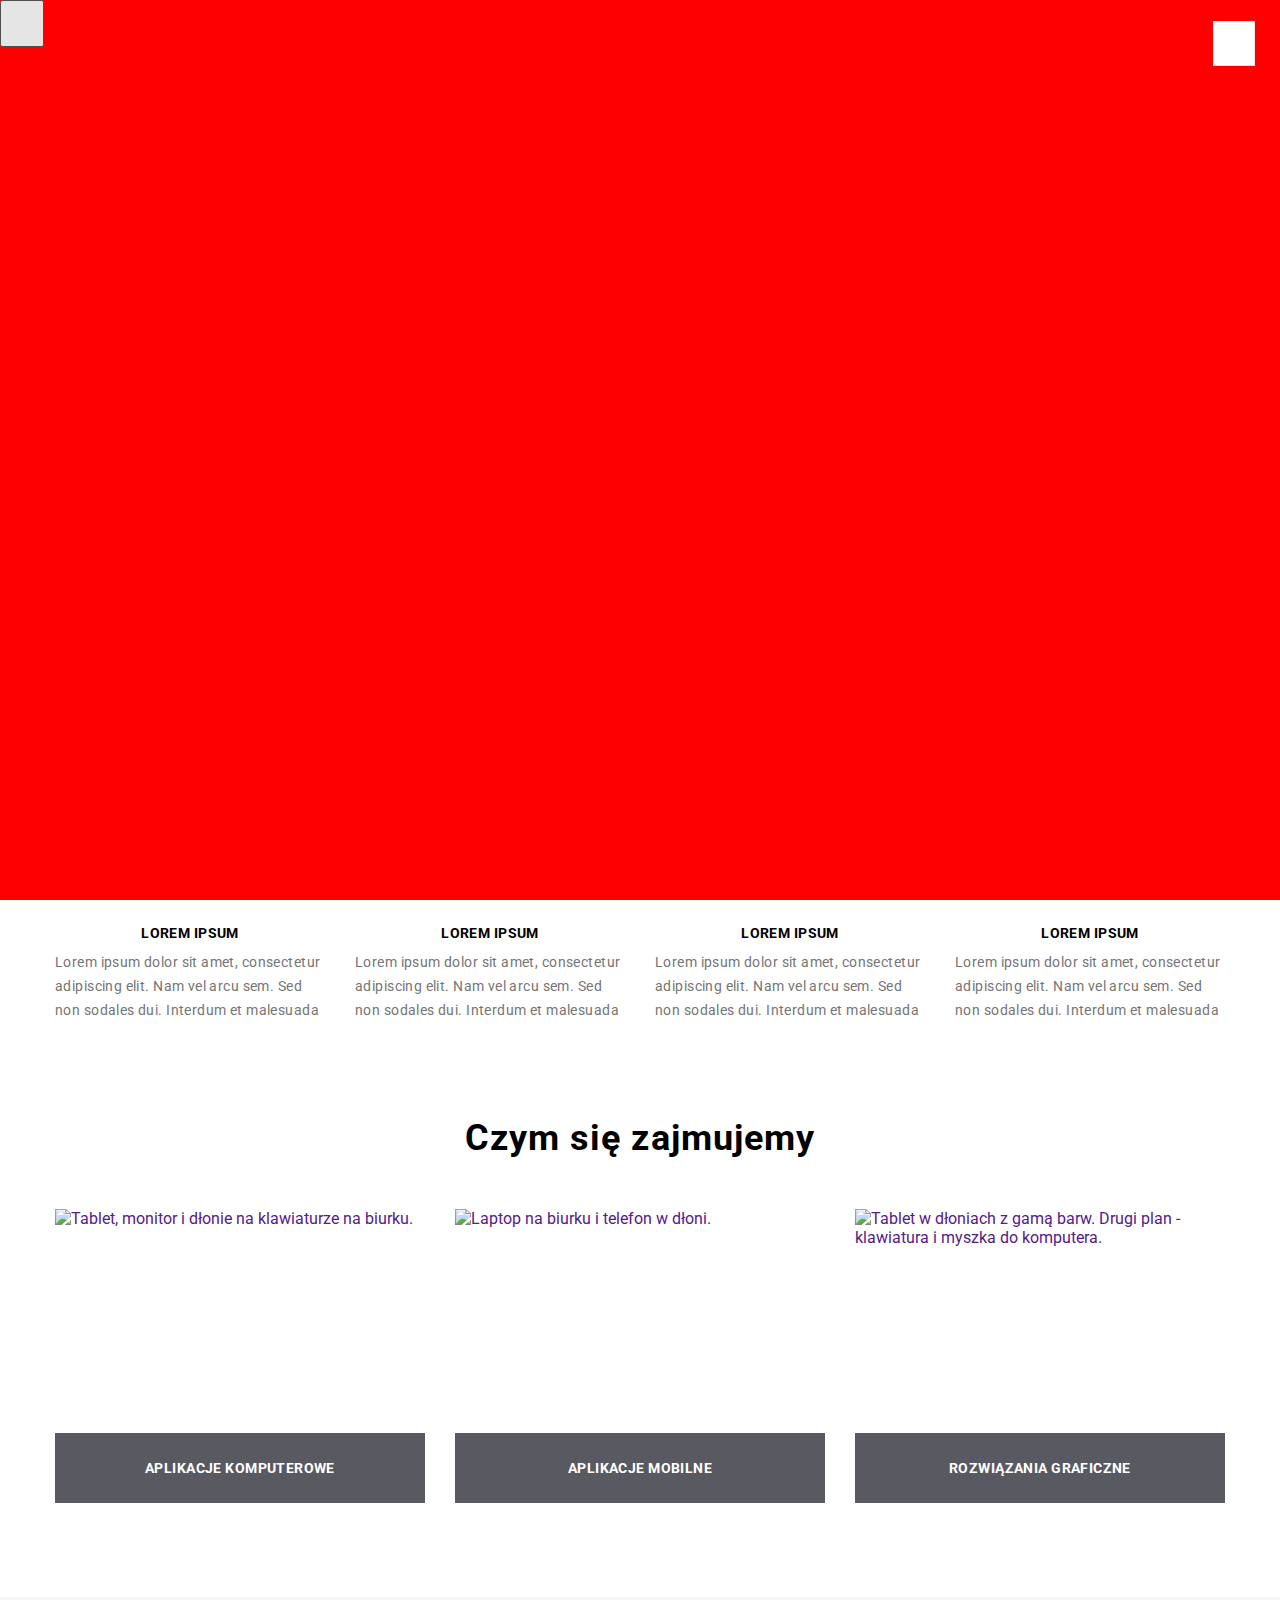
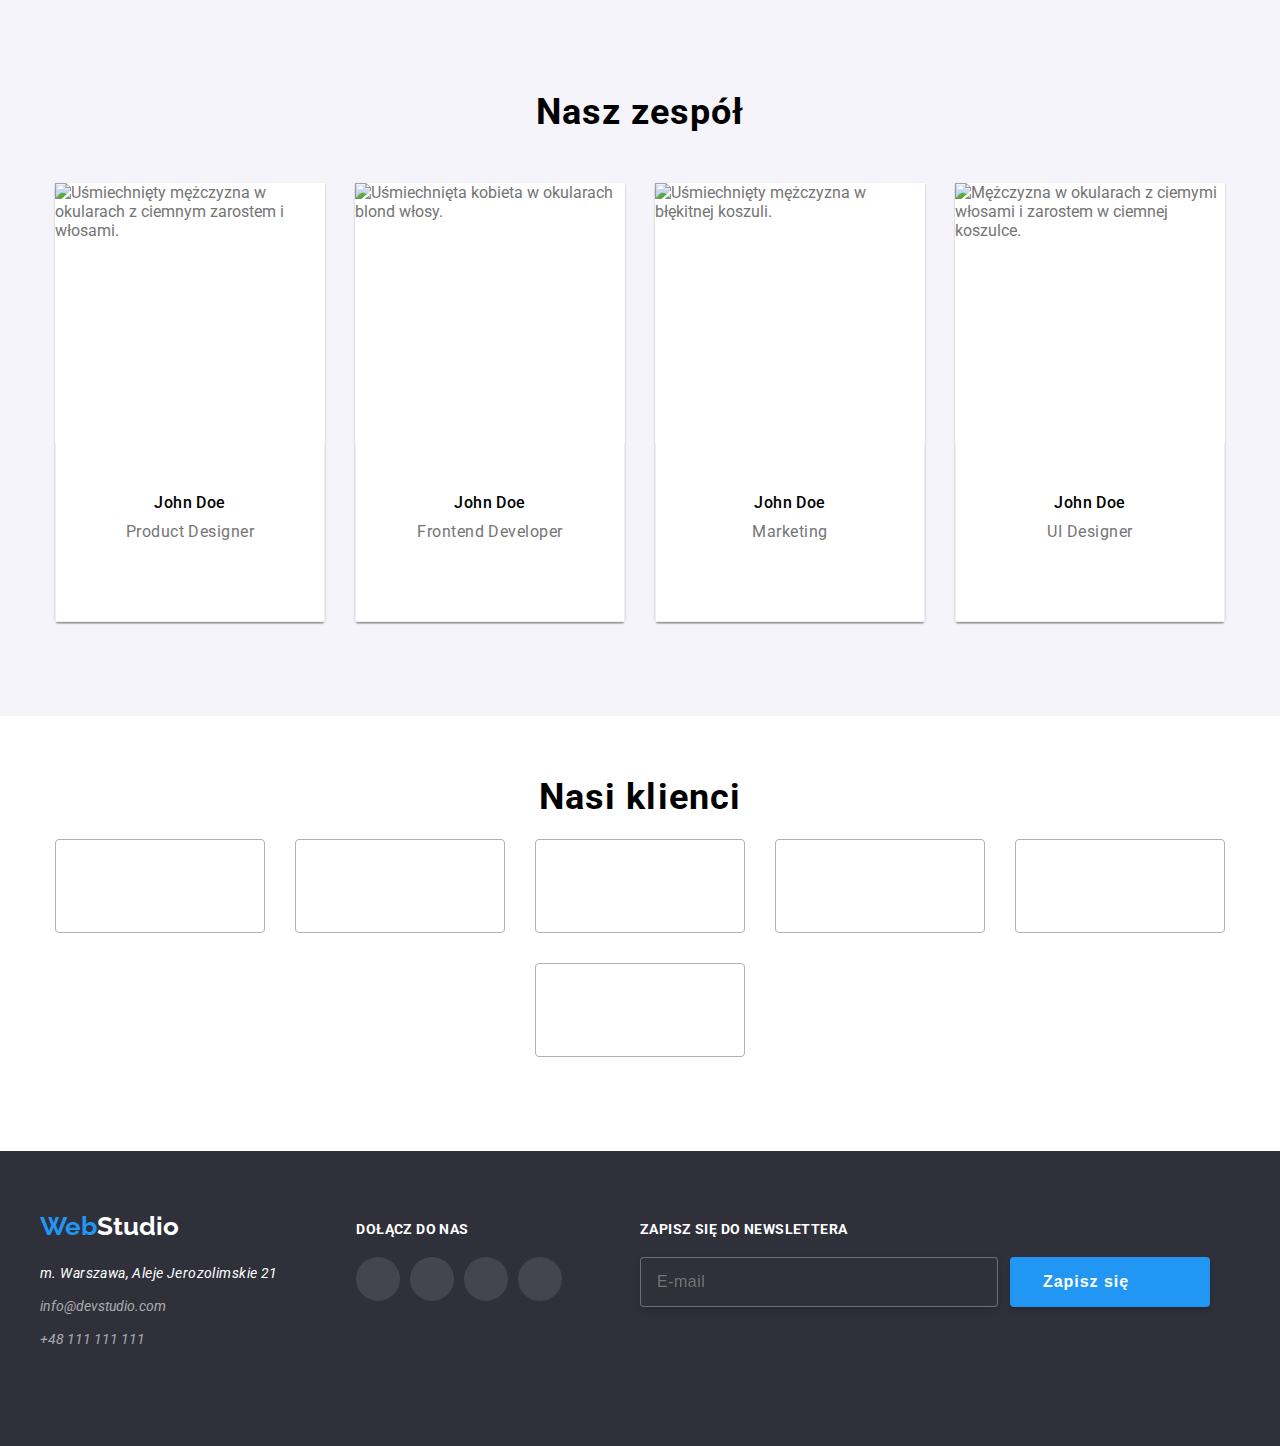
==== index.html @ b7ae8976 "poprawa sekcji our-clients" ====
<!DOCTYPE html>
<html lang="pl-PL">
  <head>
    <meta charset="UTF-8" />
    <meta http-equiv="X-UA-Compatible" content="IE=edge" />
    <meta name="viewport" content="width=device-width, initial-scale=1.0" />
    <title>Studio</title>
    <link
      href="https://raw.githubusercontent.com/sindresorhus/modern-normalize/main/modern-normalize.css"
      rel="stylesheet"
    />
    <link
      href="https://fonts.googleapis.com/css2?family=Raleway:wght@700&family=Roboto:wght@400;500;700;900&display=swap"
      rel="stylesheet"
    />
    <link href="./css/main.min.css" rel="stylesheet" />
  </head>
  <body>



  <header class="section--header frame">
 
      <div class="nav__container">
        <div class="nav__container--left">
          <span class="logo">
            <a class="logo__link logo--web" href="./index.html">Web</a
            ><a class="logo__link logo--studio" href="./index.html">Studio</a></span
          >
          <nav>
            <ul class="navigation">
              <li class="navigation__item">
                <a class="navigation__link agencja" href="./index.html">Agencja</a>
              </li>
              <li class="navigation__item">
                <a class="navigation__link" href="./portfolio.html">Portfolio</a>
              </li>
              <li class="navigation__item">
                <a class="navigation__link" href="./index.html">Kontakt</a>
              </li>
            </ul>
          </nav>
        </div>
        <div class="contact-header">
          <a class="contact-header__mail" href="mailto:info@devstudio.com">
            <svg class="contact-header__icon" width="16" height="12">
              <use href="./images/icons.svg#icon-envelope"></use>
            </svg>
            info@devstudio.com</a
          >
          <a class="contact-header__tel" href="tel:+48111111111">
            <svg class="contact-header__icon" width="10" height="16">
              <use href="./images/icons.svg#icon-smartphone"></use>
            </svg>
            +48 111 111 111</a
          >
        </div>
      </div>
  </header>

    <main>
      <section class="efective-background frame">
        <div class="slider">
          <h1 class="solution-header">
            EFEKTYWNE ROZWIĄZANIA DLA WASZEGO BIZNESU
          </h1>
          <button class="button-order" type="button" data-modal-open>Zamów usługę</button>
        </div>
      </section>

      <section class="section-text frame">
        <div class="textmain">
          <ul class="textmain__list">
            <li class="textmain__item">
              <div class="textmain__icon">
                <svg width="70" height="70">
                  <use href="./images/icons.svg#icon-antena-ic"></use>
                </svg>
             </div>
              <h3 class="textmain__title">LOREM IPSUM</h3>
              <p class="textmain__text">
                Lorem ipsum dolor sit amet, consectetur adipiscing elit. Nam vel
                arcu sem. Sed non sodales dui. Interdum et malesuada
              </p>
            </li>

            <li class="textmain__item">
              <div class="textmain__icon">
                <svg width="70" height="70">
                  <use href="./images/icons.svg#icon-clock-ic"></use>
                </svg>
              </div>
              <h3 class="textmain__title">LOREM IPSUM</h3>
              <p class="textmain__text">
                Lorem ipsum dolor sit amet, consectetur adipiscing elit. Nam vel
                arcu sem. Sed non sodales dui. Interdum et malesuada
              </p>
            </li>
            <li class="textmain__item">
              <div class="textmain__icon">
                <svg width="70" height="70">
                  <use href="./images/icons.svg#icon-computer-ic"></use>
                </svg>
              </div>
              <h3 class="textmain__title">LOREM IPSUM</h3>
              <p class="textmain__text">
                Lorem ipsum dolor sit amet, consectetur adipiscing elit. Nam vel
                arcu sem. Sed non sodales dui. Interdum et malesuada
              </p>
            </li>
            <li class="textmain__item">
              <div class="textmain__icon">
                <svg width="70" height="70">
                  <use href="./images/icons.svg#icon-astronaut-ic"></use>
                </svg>
              </div>
              <h3 class="textmain__title">LOREM IPSUM</h3>
              <p class="textmain__text">
                Lorem ipsum dolor sit amet, consectetur adipiscing elit. Nam vel
                arcu sem. Sed non sodales dui. Interdum et malesuada
              </p>
            </li>
          </ul>
        </div>
      </section>

      <section class="section--what-we-do frame">
        <div class="what-we-do what-we-do-hidden">
          <h2 class="what-we-do__title">Czym się zajmujemy</h2>
          <ul class="what-we-do__list">
            <li class="what-we-do__item">
              <a href="">
                <p class="what-we-do__sticker">APLIKACJE KOMPUTEROWE</p>
                <img
                  src="./images/computer.jpg"
                  alt="Tablet, monitor i dłonie na klawiaturze na biurku."
                  width="370"
                  height="294"
              /></a>
            </li>
            <li class="what-we-do__item">
              <a href="">
                <p class="what-we-do__sticker">APLIKACJE MOBILNE</p>
                <img
                  src="./images/phone.jpg"
                  alt="Laptop na biurku i telefon w dłoni."
                  width="370"
                  height="294"
              /></a>
            </li>
            <li class="what-we-do__item">
              <a href="">
                <p class="what-we-do__sticker">ROZWIĄZANIA GRAFICZNE</p>
                <img
                  src="./images/tablet.jpg"
                  alt="Tablet w dłoniach z gamą barw. Drugi plan - klawiatura i myszka do komputera."
                  width="370"
                  height="294"
              /></a>
            </li>
          </ul>
        </div>
      </section>

      <section class="section-ourteam frame">
        <div class="our-team">
          <h2 class="our-team__header">Nasz zespół</h2>
          <ul class="our-team__list">
            <li class="our-team__item">
              <figure>
                <img
                  src="./images/productdesigner.jpg"
                  alt="Uśmiechnięty mężczyzna w okularach z ciemnym zarostem i włosami."
                  width="270"
                  height="260"
                />
                <figcaption>
                  <div class="our-team-fig">
                  <h3 class="our-team-fig__title">John Doe</h3>
                  <p class="our-team-fig__description">Product Designer</p>
                  </div>
                  <span class="our-team-socialmedia">
                    <a class="our-team-socialmedia__link" href="instagram.com">
                      <svg class="icon-socialmedia" width="44" height="44">
                        <use
                          href="./images/icons.svg#icon-instagram"
                          width="20"
                          height="20"
                          x="12"
                          y="12"
                        ></use>
                      </svg>
                    </a>
                    <a class="our-team-socialmedia__link" href="twitter.com">
                      <svg class="icon-socialmedia" width="44" height="44">
                        <use
                          href="./images/icons.svg#icon-twitter"
                          width="20"
                          height="20"
                          x="12"
                          y="12"
                        ></use>
                      </svg>
                    </a>
                    <a class="our-team-socialmedia__link" href="facebook.com">
                      <svg class="icon-socialmedia" width="44" height="44">
                        <use
                          href="./images/icons.svg#icon-facebook"
                          width="20"
                          height="20"
                          x="12"
                          y="12"
                        ></use>
                      </svg>
                    </a>
                    <a class="our-team-socialmedia__link" href="linkedin.com">
                      <svg class="icon-socialmedia" width="44" height="44">
                        <use
                          href="./images/icons.svg#icon-linkedin2"
                          width="20"
                          height="20"
                          x="12"
                          y="12"
                        ></use>
                      </svg>
                    </a>
                  </span>
                </figcaption>
              </figure>
            </li>
            <li class="our-team__item">
              <figure>
                <img
                  src="./images/frontenddeveloper.jpg"
                  alt="Uśmiechnięta kobieta w okularach blond włosy."
                  width="270"
                  height="260"
                />
                <figcaption>
                  <div class="our-team-fig">
                  <h3 class="our-team-fig__title">John Doe</h3>
                  <p class="our-team-fig__description">Frontend Developer</p>
                  </div>
                  <span class="our-team-socialmedia">
                    <a class="our-team-socialmedia__link" href="instagram.com">
                      <svg class="icon-socialmedia" width="44" height="44">
                        <use
                          href="./images/icons.svg#icon-instagram"
                          width="20"
                          height="20"
                          x="12"
                          y="12"
                        ></use>
                      </svg>
                    </a>
                    <a class="our-team-socialmedia__link" href="twitter.com">
                      <svg class="icon-socialmedia" width="44" height="44">
                        <use
                          href="./images/icons.svg#icon-twitter"
                          width="20"
                          height="20"
                          x="12"
                          y="12"
                        ></use>
                      </svg>
                    </a>
                    <a class="our-team-socialmedia__link" href="facebook.com">
                      <svg class="icon-socialmedia" width="44" height="44">
                        <use
                          href="./images/icons.svg#icon-facebook"
                          width="20"
                          height="20"
                          x="12"
                          y="12"
                        ></use>
                      </svg>
                    </a>
                    <a class="our-team-socialmedia__link" href="linkedin.com">
                      <svg class="icon-socialmedia" width="44" height="44">
                        <use
                          href="./images/icons.svg#icon-linkedin2"
                          width="20"
                          height="20"
                          x="12"
                          y="12"
                        ></use>
                      </svg>
                    </a>
                  </span>
                </figcaption>
              </figure>
            </li>
            <li class="our-team__item">
              <figure>
                <img
                  src="./images/marketing.jpg"
                  alt="Uśmiechnięty mężczyzna w błękitnej koszuli."
                  width="270"
                  height="260"
                />
                <figcaption>
                  <div class="our-team-fig">
                  <h3 class="our-team-fig__title">John Doe</h3>
                  <p class="our-team-fig__description">Marketing</p>
                  </div>
                  <span class="our-team-socialmedia">
                    <a class="our-team-socialmedia__link" href="instagram.com">
                      <svg class="icon-socialmedia" width="44" height="44">
                        <use
                          href="./images/icons.svg#icon-instagram"
                          width="20"
                          height="20"
                          x="12"
                          y="12"
                        ></use>
                      </svg>
                    </a>
                    <a class="our-team-socialmedia__link" href="twitter.com">
                      <svg class="icon-socialmedia" width="44" height="44">
                        <use
                          href="./images/icons.svg#icon-twitter"
                          width="20"
                          height="20"
                          x="12"
                          y="12"
                        ></use>
                      </svg>
                    </a>
                    <a class="our-team-socialmedia__link" href="facebook.com">
                      <svg class="icon-socialmedia" width="44" height="44">
                        <use
                          href="./images/icons.svg#icon-facebook"
                          width="20"
                          height="20"
                          x="12"
                          y="12"
                        ></use>
                      </svg>
                    </a>
                    <a class="our-team-socialmedia__link" href="linkedin.com">
                      <svg class="icon-socialmedia" width="44" height="44">
                        <use
                          href="./images/icons.svg#icon-linkedin2"
                          width="20"
                          height="20"
                          x="12"
                          y="12"
                        ></use>
                      </svg>
                    </a>
                  </span>
                </figcaption>
              </figure>
            </li>
            <li class="our-team__item">
              <figure>
                <img
                  src="./images/uidesigner.jpg"
                  alt="Mężczyzna w okularach z ciemymi włosami i zarostem w ciemnej koszulce."
                  width="270"
                  height="260"
                />
                <figcaption>
                  <div class="our-team-fig">
                  <h3 class="our-team-fig__title">John Doe</h3>
                  <p class="our-team-fig__description">UI Designer</p>
                  </div>
                  <span class="our-team-socialmedia">
                    <a class="our-team-socialmedia__link" href="instagram.com">
                      <svg class="icon-socialmedia" width="44" height="44">
                        <use
                          href="./images/icons.svg#icon-instagram"
                          width="20"
                          height="20"
                          x="12"
                          y="12"
                        ></use>
                      </svg>
                    </a>
                    <a class="our-team-socialmedia__link" href="twitter.com">
                      <svg class="icon-socialmedia" width="44" height="44">
                        <use
                          href="./images/icons.svg#icon-twitter"
                          width="20"
                          height="20"
                          x="12"
                          y="12"
                        ></use>
                      </svg>
                    </a>
                    <a class="our-team-socialmedia__link" href="facebook.com">
                      <svg class="icon-socialmedia" width="44" height="44">
                        <use
                          href="./images/icons.svg#icon-facebook"
                          width="20"
                          height="20"
                          x="12"
                          y="12"
                        ></use>
                      </svg>
                    </a>
                    <a class="our-team-socialmedia__link" href="linkedin.com">
                      <svg class="icon-socialmedia" width="44" height="44">
                        <use
                          href="./images/icons.svg#icon-linkedin2"
                          width="20"
                          height="20"
                          x="12"
                          y="12"
                        ></use>
                      </svg>
                    </a>
                  </span>
                </figcaption>
              </figure>
            </li>
          </ul>
        </div>
      </section>
      <section class="section-ourclients frame">
        <div class="our-clients">

          <h2 class="our-clients__header">Nasi klienci</h2>

          <ul class="our-clients__list">
            <li class="our-clients__icon">
              <a class="our-clients__link" href="#">
                <svg class="our-clients__svg" >
                  <use
                    href="./images/icons.svg#icon-companywindow"
                    width="106"
                    height="60"
                
                  ></use>
                  
                </svg>
              </a>
            </li>
            <li class="our-clients__icon">
              <a class="our-clients__link" href="#">
                <svg  class="our-clients__svg" >
                  <use
                    href="./images/icons.svg#icon-companyflag"
                    width="106"
                    height="60"
                    
                  ></use>
                </svg>
              </a>
            </li>

            <li class="our-clients__icon">
              <a class="our-clients__link" href="#">
                <svg class="our-clients__svg">
                  <use
                    href="./images/icons.svg#icon-companyshell"
                    width="106"
                    height="60"
                  ></use>
                </svg>
              </a>
            </li>
            <li class="our-clients__icon">
              <a class="our-clients__link" href="#">
                <svg class="our-clients__svg">
                  <use
                    href="./images/icons.svg#icon-fosterpeters"
                    width="106"
                    height="60"
                  ></use>
                </svg>
              </a>
            </li>
            <li class="our-clients__icon">
              <a class="our-clients__link" href="#">
                <svg  class="our-clients__svg">
                  <use
                    href="./images/icons.svg#icon-brand"
                    width="106"
                    height="60"
                  ></use>
                </svg>
              </a>
            </li>
            <li class="our-clients__icon">
              <a class="our-clients__link" href="#">
                <svg class="our-clients__svg">
                  <use
                    href="./images/icons.svg#icon-companycube"
                    width="106"
                    height="60"
                   
                  ></use>
                </svg>
              </a>
            </li>
          </ul>
        </div>
      </section>
    </main>

    <footer class="footer-section frame">
      <div class="footer-container">
        <div class="footer-logo">
          <span class="footer-logo__logo">
            <a class="logo__link footer--web" href="./index.html">Web</a
            ><a class="logo__link footer--studio" href="./index.html">Studio</a></span
          >
          <address>
            <ul class="address">
              <li class="address__item street">
                m. Warszawa, Aleje Jerozolimskie 21
              </li>
              <li class="address__item">
                <a class="address__link" href="mailto:info@devstudio.com"
                  >info@devstudio.com</a
                >
              </li>
              <li class="address__item">
                <a class="address__link" href="tel:+48111111111"
                  >+48 111 111 111</a
                >
              </li>
            </ul>
          </address>
        </div>
        <div class="footer-join">
          <p class="footer-join__header">DOŁĄCZ DO NAS</p>
          <div class="footer-join__socialmedia">
            <a class="footer-join__socialmedia--link" href="instagram.com">
              <svg class="footer-join__socialmedia--icon" width="44" height="44">
                <use
                  href="./images/icons.svg#icon-instagram"
                  width="20"
                  height="20"
                  x="12"
                  y="12"
                ></use>
              </svg>
            </a>
            <a class="footer-join__socialmedia--link" href="twitter.com">
              <svg class="footer-join__socialmedia--icon" width="44" height="44">
                <use
                  href="./images/icons.svg#icon-twitter"
                  width="20"
                  height="20"
                  x="12"
                  y="12"
                ></use>
              </svg>
            </a>
            <a class="footer-join__socialmedia--link" href="facebook.com">
              <svg class="footer-join__socialmedia--icon" width="44" height="44">
                <use
                  href="./images/icons.svg#icon-facebook"
                  width="20"
                  height="20"
                  x="12"
                  y="12"
                ></use>
              </svg>
            </a>
            <a class="footer-join__socialmedia--link" href="linkedin.com">
              <svg class="footer-join__socialmedia--icon" width="44" height="44">
                <use
                  href="./images/icons.svg#icon-linkedin2"
                  width="20"
                  height="20"
                  x="12"
                  y="12"
                ></use>
              </svg>
            </a>
          </div>
        </div>
        <div class="footer-newsletter">
            <p class="footer-newsletter__header">ZAPISZ SIĘ DO NEWSLETTERA</p>
              <form>
                <label class="footer-newsletter__label">
                  <input class="footer-newsletter__email" type="email" name="email-footer" placeholder="E-mail" required="">
                  <button type="submit" class="footer-newsletter__btn">Zapisz się
                    <svg class="footer-newsletter__icon" width="24" height="24">
                      <use
                        href="./images/icons.svg#icon-icon-send">
                      </use>
                    </svg>
                  </button>
                 
                </label>
            </form>
        </div>
      </div>
    </footer>
    <div class="backdrop is-hidden" data-modal>
      <div class="modal">
        <form class="modal__form">
          <label class="modal__form-title">
            Zostaw swoje dane w formularzu poniżej
          </label>
          <label class="modal__label">
              Imię
              </label>
                <div class="modal__text-icon">
                  <input class="modal__cell" 
                  type="text" 
                  name="name" 
                  required="" 
                  pattern="^[a-zA-Ząęźćż]+$" 
                  title="Proszę wpisać swoje imię nie korzytając z cyfr, spacji lub znaków specjalnych."> 
                    <svg class="modal__svg" width="12" height="12">
                      <use
                        href="./images/icons.svg#icon-user">
                      </use>
                    </svg>
                
                </div>
          

          <label class="modal__label">
            Telefon
            </label>
            <div class="modal__text-icon">
              <input class="modal__cell" 
              type="tel" 
              name="telephone" 
              required=""  
              pattern="^[0-9]+$" 
              minlength="7"
              maxlength="11"
              title="Proszę użyć tylko liczb i nie korzystać ze znaków specjalnych.">
                <svg class="modal__svg" width="12" height="12">
                  <use
                    href="./images/icons.svg#icon-telephone-modal">
                  </use>
                </svg>
          </div>
          
          <label class="modal__label">
            Email
            </label>
            <div class="modal__text-icon">
              <input class="modal__cell" 
              type="email" 
              name="name" 
              required="" 
              pattern="^[a-zA-Z0-9.!#$%&'*+/=?^_`{|}~-]+@[a-zA-Z0-9-]+(?:\.[a-zA-Z0-9-]+)*$"
              title="Poprawny przykład formatu email: jankowalski@domena.pl"/>
                <svg class="modal__svg" width="12" height="12">
                  <use
                    href="./images/icons.svg#icon-envelope-modal">
                  </use>
                </svg>
            </div>
        
          <label class="modal__label">
           Komentarz
           </label> 
            <textarea
              name="comment"
              placeholder="Wprowadź tekst">
            </textarea>
         
          
            <label class="modal__checkbox">
              <input 
              class="checkbox__reg-policy"
              type="checkbox" 
              name="regimen" 
              value="accepted" 
              />
                <svg class="modal__svg-check" width="16" height="15">
                    <use
                      href="./images/icons.svg#icon-check">
                    </use>
                  </svg> 
                Oświadczam, iż akceptuję 
                  <a class="modal__link-reg-pol" href=""> Regulamin </a> i
                  <a class="modal__link-reg-pol" href=""> Politykę Prywatności.</a>
                
                </label>
           
              <div class="modal__btn-form-container">
                <button class="modal__btn-form" type="submit">Wyślij</button>
              </div>
        </form>

        <button type="button" class="close-btn" data-modal-close>
          <svg class="close-btn__icon" width="30" height="30">
            <use
            href="./images/icons.svg#icon-cross"
            width="11"
            height="11"
            x="9.5"
            y="9.5"
            
            
            ></use>
            </svg>
        </button>
      </div>
    </div>
    <div class="mobile-menu ">
      <button class="menu-close-btn">
        <svg class="close-btn__icon"  width="40" height="40">
          <use href="./images/icons.svg#icon-cross" >
          </use>
        </svg>
      </button>
      <button class="menu-open-btn">
        <svg class="close-btn__icon"  width="40" height="40">
          <use href="./images/icons.svg#icon-cross" >
          </use>
        </svg>
      </button>

    </div>
    
    <script src="./js/modal.js"></script>
    <script src="./js/menu.js"></script>
  </body>
</html>
---- css/main.min.css ----
*{-webkit-box-sizing:border-box;box-sizing:border-box;margin:0;padding:0}ul,li{margin:0;padding:0}* svg{fill:var(--delicate-grey)}body{font-family:"Roboto","Raleway",sans-serif;background:var(--light);color:var(--light-grey);text-decoration:none}a{text-decoration:none}.gallery__list .address,.navigation,.menu-portfolio,.our-team__list,.what-we-do__list,.our-clients__list{list-style:none}header{background:var(--white)}footer{background-color:var(--dark-grey)}figcaption{padding:20px 24px 20px 24px;border:1px solid var(--white-light);border-top:0}.icon:hover,.icon:focus{fill:var(--blue);-webkit-transition:var(--transition-hover);transition:var(--transition-hover)}figure{display:block;-webkit-margin-before:0em;margin-block-start:0em;-webkit-margin-after:0em;margin-block-end:0em;-webkit-margin-start:0px;margin-inline-start:0px;-webkit-margin-end:0px;margin-inline-end:0px}.icon-socialmedia{border-radius:50%}img{display:block;min-width:100%;height:auto}@media screen and (min-width: var(--mobile)){body{font-family:"Roboto","Raleway",sans-serif;background:var(--light);color:var(--light-grey);text-decoration:none}}@media screen and (min-width: var(--tablet)){body{font-family:"Roboto","Raleway",sans-serif;background:var(--light);color:var(--light-grey);text-decoration:none}}@media screen and (min-width: var(--desktop)){body{font-family:"Roboto","Raleway",sans-serif;background:var(--light);color:var(--light-grey);text-decoration:none}}.nav__container{display:-webkit-box;display:-ms-flexbox;display:flex;-webkit-box-align:center;-ms-flex-align:center;align-items:center;height:80px;width:100%;max-width:1200px;-webkit-box-pack:justify;-ms-flex-pack:justify;justify-content:space-between;position:relative}.nav__container--left{display:-webkit-box;display:-ms-flexbox;display:flex;-webkit-box-align:center;-ms-flex-align:center;align-items:center;-webkit-box-pack:justify;-ms-flex-pack:justify;justify-content:space-between}.section--header{background:var(--white);border-bottom:1px solid var(--almost-white);display:-webkit-box;display:-ms-flexbox;display:flex;-webkit-box-pack:center;-ms-flex-pack:center;justify-content:center}.efective-background{background:var(--dark-grey);display:-webkit-box;display:-ms-flexbox;display:flex;-webkit-box-pack:center;-ms-flex-pack:center;justify-content:center;max-width:100%;margin:auto}.section-text{background:var(--white);display:-webkit-box;display:-ms-flexbox;display:flex;-webkit-box-pack:center;-ms-flex-pack:center;justify-content:center}.section--what-we-do{background:var(--white);display:-webkit-box;display:-ms-flexbox;display:flex;-webkit-box-pack:center;-ms-flex-pack:center;justify-content:center}.section-ourteam{background:var(--creamy);display:-webkit-box;display:-ms-flexbox;display:flex;-webkit-box-pack:center;-ms-flex-pack:center;justify-content:center}.section-ourclients{background:var(--white);display:-webkit-box;display:-ms-flexbox;display:flex;-webkit-box-pack:center;-ms-flex-pack:center;justify-content:center}.footer-section{background:var(--dark-grey);display:-webkit-box;display:-ms-flexbox;display:flex;-webkit-box-pack:center;-ms-flex-pack:center;justify-content:center}.section--menu-portfolio{background:var(--white);display:-webkit-box;display:-ms-flexbox;display:flex;-webkit-box-pack:center;-ms-flex-pack:center;justify-content:center}.section--gallery{background:var(--white);display:-webkit-box;display:-ms-flexbox;display:flex;-webkit-box-pack:center;-ms-flex-pack:center;justify-content:center}.footer-section{background:var(--dark-grey);display:-webkit-box;display:-ms-flexbox;display:flex;-webkit-box-pack:center;-ms-flex-pack:center;justify-content:center}.frame{margin-right:auto;margin-left:auto;padding-left:15px;padding-right:15px}@media screen and (min-width: var(--mobile)){.frame{width:var(--mobile)}}@media screen and (min-width: var(--tablet)){.frame{width:var(--tablet)}}@media screen and (min-width: var(--desktop)){.frame{width:var(--desktop)}}@-webkit-keyframes modal__animation{0%{scale:0}50%{scale:.5}100%{scale:1}}@keyframes modal__animation{0%{scale:0}50%{scale:.5}100%{scale:1}}.backdrop{position:fixed;left:0;top:0;width:100%;height:100%;background-color:var(--background--modal);display:-webkit-box;display:-ms-flexbox;display:flex;-webkit-box-align:center;-ms-flex-align:center;align-items:center;-webkit-box-pack:center;-ms-flex-pack:center;justify-content:center;opacity:1;visibility:visible;-webkit-transform:rotate(360deg);transform:rotate(360deg);-webkit-transition-property:visibility,opacity,-webkit-transform;transition-property:visibility,opacity,-webkit-transform;transition-property:visibility,opacity,transform;transition-property:visibility,opacity,transform,-webkit-transform;-webkit-transition-duration:1s;transition-duration:1s;-webkit-transition:opacity 250ms linear,visibility 500ms linear,-webkit-transform 500ms linear;transition:opacity 250ms linear,visibility 500ms linear,-webkit-transform 500ms linear;transition:opacity 250ms linear,visibility 500ms linear,transform 500ms linear;transition:opacity 250ms linear,visibility 500ms linear,transform 500ms linear,-webkit-transform 500ms linear}.close-btn__icon{fill:var(--black);display:inline-block}.close-btn{-webkit-box-sizing:content-box;box-sizing:content-box;display:inline-block;position:absolute;color:var(--black);top:8px;right:8px;width:30px;height:30px;border-radius:50%;cursor:pointer;background-color:var(--white);border:1px solid rgba(0,0,0,.1);height:30px;width:30px}.close-btn:hover .close-btn__icon,.close-btn:focus .close-btn__icon{background-color:var(--grey-grey);fill:var(--white);-webkit-transition:250ms cubic-bezier(0.4, 0, 0.2, 1);transition:250ms cubic-bezier(0.4, 0, 0.2, 1)}.footer-join{display:-webkit-box;display:-ms-flexbox;display:flex;-webkit-box-orient:vertical;-webkit-box-direction:normal;-ms-flex-direction:column;flex-direction:column;text-align:center;margin:0;padding:0;margin-right:78px}.footer-join__header{font-size:14px;color:var(--white);text-align:center;text-transform:uppercase;font-weight:700;letter-spacing:.03em;line-height:16px;width:113px;padding-bottom:20px;padding-top:70px;margin:0}.footer-join__socialmedia{display:-webkit-box;display:-ms-flexbox;display:flex;-webkit-box-pack:center;-ms-flex-pack:center;justify-content:center;-webkit-box-align:center;-ms-flex-align:center;align-items:center;gap:10px}.footer-join__socialmedia--icon{border-radius:50%;background-color:var(--almost-black);fill:var(--white)}.footer-join__socialmedia--icon:hover{background-color:var(--blue);-webkit-transition:var(--transition-hover);transition:var(--transition-hover)}.footer-join__socialmedia--link{display:inline-block;border-radius:50%;width:44px;height:44px}.footer-join__socialmedia--link:focus .footer-join__socialmedia--icon{border-color:var(--blue);background-color:var(--blue);-webkit-transition:250ms cubic-bezier(0.4, 0, 0.2, 1);transition:250ms cubic-bezier(0.4, 0, 0.2, 1)}.footer-logo__logo{padding:60px 0 20px 0;width:145px;margin:0;-webkit-box-pack:start;-ms-flex-pack:start;justify-content:flex-start;display:-webkit-box;display:-ms-flexbox;display:flex}.footer--web{color:var(--blue)}.footer--studio{color:var(--white)}.logo__link{display:-webkit-box;display:-ms-flexbox;display:flex;background-color:none;font-family:Raleway;font-size:26px;font-weight:700;line-height:1.2;letter-spacing:.03;-webkit-box-align:center;-ms-flex-align:center;align-items:center}.address__link{color:var(--beige);font-size:14px;line-height:1.71;letter-spacing:.03}.address__link:hover,.address__link:focus{color:var(--blue);-webkit-transition:var(--transition-hover);transition:var(--transition-hover)}.address{text-decoration:none;background:var(--dark-grey);list-style:none;display:block}.address__item:last-child{padding:9px 0 94px 0;width:231px}.address__item:nth-child(2){width:231px}.street{color:var(--white);line-height:1.71;font-size:14px;letter-spacing:.03em;display:block;padding-bottom:9px;width:246px}.footer-newsletter{display:-webkit-box;display:-ms-flexbox;display:flex;-webkit-box-orient:vertical;-webkit-box-direction:normal;-ms-flex-direction:column;flex-direction:column}.footer-newsletter__header{color:var(--white);font-weight:700;font-size:14px;text-transform:uppercase;letter-spacing:.03em;line-height:16px;padding-top:70px;padding-bottom:20px}.footer-newsletter__label{display:-webkit-box;display:-ms-flexbox;display:flex;-webkit-box-pack:center;-ms-flex-pack:center;justify-content:center;-webkit-box-align:center;-ms-flex-align:center;align-items:center}.footer-newsletter__email{display:-webkit-box;display:-ms-flexbox;display:flex;-webkit-box-pack:center;-ms-flex-pack:center;justify-content:center;-webkit-box-orient:horizontal;-webkit-box-direction:normal;-ms-flex-direction:row;flex-direction:row;width:358px;height:50px;border:1px solid rgba(255,255,255,.3);-webkit-filter:drop-shadow(0px 4px 4px rgba(0, 0, 0, 0.15));filter:drop-shadow(0px 4px 4px rgba(0, 0, 0, 0.15));border-radius:4px;background:var(--dark-grey);margin-right:12px;padding-top:15px;padding-left:16px;padding-bottom:15px;color:var(--beige);letter-spacing:.03em;font-size:16px;line-height:20px;font-weight:400}.footer-newsletter__email:hover,.footer-newsletter__email:focus{border-color:var(--blue);-webkit-transition:var(--transition-hover);transition:var(--transition-hover)}.footer-newsletter__btn{background-color:var(--blue);color:var(--white);-webkit-box-shadow:0px 4px 4px rgba(0,0,0,.15);box-shadow:0px 4px 4px rgba(0,0,0,.15);border-radius:4px;font-size:16px;line-height:30px;display:-webkit-box;display:-ms-flexbox;display:flex;-webkit-box-align:center;-ms-flex-align:center;align-items:center;-webkit-box-orient:horizontal;-webkit-box-direction:normal;-ms-flex-direction:row;flex-direction:row;-webkit-box-pack:center;-ms-flex-pack:center;justify-content:center;letter-spacing:.06em;text-align:center;font-weight:700;width:200px;height:50px;margin:0;padding:0;border:none;cursor:pointer}.footer-newsletter__btn:hover{background-color:var(--dark-blue);-webkit-transition:var(--transition-hover);transition:var(--transition-hover)}.footer-newsletter__icon{fill:var(--white);margin-left:24px}.contact-header{-webkit-box-sizing:border-box;box-sizing:border-box;display:-webkit-box;display:-ms-flexbox;display:flex;-webkit-box-align:center;-ms-flex-align:center;align-items:center}.contact-header__icon{margin-right:10px}.contact-header__mail{color:var(--light-grey);display:-webkit-box;display:-ms-flexbox;display:flex;-webkit-box-align:center;-ms-flex-align:center;align-items:center;height:16px;padding:15px;font-size:14px;margin:0}.contact-header__mail:hover .contact-header__icon,.contact-header__mail:focus .contact-header__icon{fill:var(--blue);-webkit-transition:var(--transition-hover);transition:var(--transition-hover)}.contact-header__tel{color:var(--light-grey);display:-webkit-box;display:-ms-flexbox;display:flex;-webkit-box-align:center;-ms-flex-align:center;align-items:center;height:16px;padding:15px;font-size:14px;margin:auto}.contact-header__tel:hover .contact-header__icon,.contact-header__tel:focus .contact-header__icon{fill:var(--blue);-webkit-transition:var(--transition-hover);transition:var(--transition-hover)}.contact-header__mail:hover,.contact-header__mail:focus{color:var(--blue);-webkit-transition:var(--transition-hover);transition:var(--transition-hover)}.contact-header__tel:hover,.contact-header__tel:focus{color:var(--blue);-webkit-transition:var(--transition-hover);transition:var(--transition-hover)}.logo{font-weight:700;background-color:none;font-family:Raleway;font-size:26px;line-height:1.2;letter-spacing:.03;display:-webkit-box;display:-ms-flexbox;display:flex;-webkit-box-align:center;-ms-flex-align:center;align-items:center;-webkit-box-sizing:border-box;box-sizing:border-box;width:145px;height:31px;padding:24px 0px 25px 0px;margin-right:70px}.logo__link{display:-webkit-box;display:-ms-flexbox;display:flex;background-color:none;font-family:Raleway;font-size:26px;font-weight:700;line-height:1.2;letter-spacing:.03;-webkit-box-align:center;-ms-flex-align:center;align-items:center}.logo--web{color:var(--blue)}.logo--studio{color:var(--black)}.logo>.logo--studio{display:-webkit-box;display:-ms-flexbox;display:flex;-webkit-box-align:center;-ms-flex-align:center;align-items:center}.is-hidden{opacity:0;visibility:hidden;-webkit-transform:rotate(180deg);transform:rotate(180deg);pointer-events:none;-webkit-transition:opacity 250ms linear,visibility 500ms linear,-webkit-transform 250ms linear;transition:opacity 250ms linear,visibility 500ms linear,-webkit-transform 250ms linear;transition:opacity 250ms linear,visibility 500ms linear,transform 250ms linear;transition:opacity 250ms linear,visibility 500ms linear,transform 250ms linear,-webkit-transform 250ms linear}.close-btn__icon{fill:var(--black);display:inline-block}.menu-close-btn{-webkit-box-sizing:content-box;box-sizing:content-box;display:inline-block;position:absolute;color:var(--black);top:21px;right:25px;cursor:pointer;background-color:var(--white);border:1px solid rgba(0,0,0,.1)}.menu-close-btn:hover .close-btn__icon,.menu-close-btn:focus .close-btn__icon{background-color:var(--grey-grey);fill:var(--white);-webkit-transition:250ms cubic-bezier(0.4, 0, 0.2, 1);transition:250ms cubic-bezier(0.4, 0, 0.2, 1)}.menu-hidden{display:none}.mobile-menu{position:absolute;top:0;left:0;width:100vw;height:100vh;background-color:red;z-index:2}.modal__btn-form-container{display:-webkit-box;display:-ms-flexbox;display:flex;-webkit-box-pack:center;-ms-flex-pack:center;justify-content:center}.modal__btn-form{display:-webkit-box;display:-ms-flexbox;display:flex;-webkit-box-pack:center;-ms-flex-pack:center;justify-content:center;-webkit-box-align:center;-ms-flex-align:center;align-items:center;background-color:var(--blue);color:var(--white);text-align:center;font-size:16px;font-weight:700;letter-spacing:.06em;line-height:1.88;border:none;width:200px;height:50px;-webkit-box-shadow:0px 4px 4px rgba(0,0,0,.15);box-shadow:0px 4px 4px rgba(0,0,0,.15);border-radius:4px;cursor:pointer;padding:10px 76px 10px 76px;margin:0}.modal__btn-form:hover{-webkit-transition:var(--transition-hover);transition:var(--transition-hover);background-color:var(--dark-blue)}.modal__text-icon .modal__svg:hover{fill:var(--blue);color:var(--blue);-webkit-transition:var(--transition-hover);transition:var(--transition-hover)}.modal{display:-webkit-box;display:-ms-flexbox;display:flex;width:528px;height:581px;background-color:var(--white);border-radius:4px;-webkit-box-shadow:var(--shadow-window);box-shadow:var(--shadow-window);position:absolute;visibility:visible;opacity:1}.modal__form{display:-webkit-box;display:-ms-flexbox;display:flex;-webkit-box-orient:vertical;-webkit-box-direction:normal;-ms-flex-direction:column;flex-direction:column;margin:40px;max-width:448px;-webkit-box-pack:center;-ms-flex-pack:center;justify-content:center}.modal__form-title{width:448px;height:23px;color:var(--delicate-black);font-size:20px;font-weight:700;text-align:center;letter-spacing:.03em;margin-bottom:30px}.modal__label{width:24px;height:14px;font-size:12px;line-height:14px;letter-spacing:.01em;color:var(--light-grey);margin-bottom:4px;display:-webkit-box;display:-ms-flexbox;display:flex;-webkit-box-orient:vertical;-webkit-box-direction:normal;-ms-flex-direction:column;flex-direction:column;position:relative}.modal__cell{width:448px;height:40px;margin:0;border:1px solid rgba(33,33,33,.2);border-radius:4px;margin-bottom:10px;padding-left:42px;display:-webkit-box;display:-ms-flexbox;display:flex;-webkit-box-orient:vertical;-webkit-box-direction:normal;-ms-flex-direction:column;flex-direction:column}.modal__text-icon{position:relative}.modal__svg{fill:var(--delicate-black);position:absolute;top:14px;left:15px}.modal__cell:focus-within+svg{fill:var(--blue);border-color:var(--blue);border:none}.modal__cell:focus-visible{border-color:var(--blue)}.modal__text-icon:hover .modal__svg,.modal__text-icon:focus .modal__svg{fill:var(--blue);-webkit-transition:var(--transition-hover);transition:var(--transition-hover)}.modal__text-icon:hover .modal__cell,.modal__text-icon:focus .modal__cell{border-color:var(--blue);-webkit-transition:var(--transition-hover);transition:var(--transition-hover)}.modal__svg-check{fill:var(--white);background-color:var(--white);display:-webkit-box;display:-ms-flexbox;display:flex;-webkit-box-align:center;-ms-flex-align:center;align-items:center;border-radius:2px;margin-right:7px;-webkit-transition-property:fill;transition-property:fill;-webkit-transition:var(--transition-hover);transition:var(--transition-hover);cursor:pointer;border:1px solid var(--delicate-black)}.checkbox__reg-policy:checked+.modal__svg-check{fill:var(--white);background-color:var(--blue);border-color:var(--blue)}.checkbox__reg-policy+.modal__svg-check{fill:var(--white);background-color:var(--white);border-color:var(--grey)}.modal__link-reg-pol:hover{color:var(--dark-blue)}.modal__checkbox{color:var(--light-grey);font-size:14px;font-weight:400px;line-height:24px;letter-spacing:.03em;margin-bottom:30px;display:-webkit-box;display:-ms-flexbox;display:flex;-webkit-box-pack:center;-ms-flex-pack:center;justify-content:center;-webkit-box-align:center;-ms-flex-align:center;align-items:center;border-radius:2px;position:relative}.checkbox__reg-policy{-webkit-appearance:none;-moz-appearance:none;appearance:none;cursor:pointer}.modal__text-icon .modal__svg:hover{fill:var(--blue);color:var(--blue);-webkit-transition:var(--transition-hover);transition:var(--transition-hover)}textarea{width:448px;height:120px;resize:none;padding:10px 14px 10px 14px;margin-bottom:20px;font-family:Roboto;font-weight:400;letter-spacing:.01em;line-height:14px;font-size:12px;border:1px solid rgba(33,33,33,.2);border-radius:4px}textarea:hover{border-color:var(--blue);-webkit-transition:var(--transition-hover);transition:var(--transition-hover)}.modal__link-reg-pol{color:var(--blue);text-decoration:underline;cursor:pointer;display:-webkit-box;display:-ms-flexbox;display:flex;-webkit-box-pack:center;-ms-flex-pack:center;justify-content:center;-webkit-box-align:center;-ms-flex-align:center;align-items:center;padding:2px}.modal__link-reg-pol:hover{color:var(--dark-blue)}.close-btn{-webkit-box-sizing:content-box;box-sizing:content-box;display:inline-block;position:absolute;color:var(--black);top:8px;right:8px;width:30px;height:30px;border-radius:50%;cursor:pointer;background-color:var(--white);border:1px solid rgba(0,0,0,.1);height:30px;width:30px}.close-btn:hover .close-btn__icon,.close-btn:focus .close-btn__icon{background-color:var(--grey-grey);fill:var(--white);-webkit-transition:250ms cubic-bezier(0.4, 0, 0.2, 1);transition:250ms cubic-bezier(0.4, 0, 0.2, 1)}.close-btn__icon{border-radius:50%;position:relative}.overlay__text{margin:49px 45px 49px 24px}.gallery__image:hover .overlay{-webkit-transform:translateY(0);transform:translateY(0);-webkit-transition:var(--transition-hover);transition:var(--transition-hover)}.overlay{position:absolute;-webkit-transition-property:background-color,duration,-webkit-transform;transition-property:background-color,duration,-webkit-transform;transition-property:background-color,transform,duration;transition-property:background-color,transform,duration,-webkit-transform;top:0;left:0;width:100%;height:100%;display:-webkit-box;display:-ms-flexbox;display:flex;-webkit-box-align:center;-ms-flex-align:center;align-items:center;color:var(--white);font-size:18px;line-height:28px;letter-spacing:.03em;-webkit-transform:translateY(100%);transform:translateY(100%);-webkit-transition-duration:250ms;transition-duration:250ms;background:var(--background-overlay)}.what-we-do-hidden{display:none}.slider{background-repeat:no-repeat;background-size:cover;max-width:1600px;width:100%;height:600px;display:-webkit-box;display:-ms-flexbox;display:flex;-webkit-box-orient:vertical;-webkit-box-direction:normal;-ms-flex-direction:column;flex-direction:column;-webkit-box-pack:center;-ms-flex-pack:center;justify-content:center;-webkit-box-align:center;-ms-flex-align:center;align-items:center;padding:200px 0;background-image:-webkit-gradient(linear, left top, right top, from(rgba(47, 48, 58, 0.4)), to(rgba(47, 48, 58, 0.4))),url("../images/background-efe-480@x1.jpg");background-image:linear-gradient(to right, rgba(47, 48, 58, 0.4), rgba(47, 48, 58, 0.4)),url("../images/background-efe-480@x1.jpg")}@media(min-device-pixel-ratio: 2),(-webkit-min-device-pixel-ratio: 2),(min-resolution: 192dpi),(min-resolution: 2dppx){.slider{background-image:-webkit-gradient(linear, left top, right top, from(rgba(47, 48, 58, 0.4)), to(rgba(47, 48, 58, 0.4))),url("../images/background-efe-480@x2.jpg");background-image:linear-gradient(to right, rgba(47, 48, 58, 0.4), rgba(47, 48, 58, 0.4)),url("../images/background-efe-480@x2.jpg")}}@media screen and (min-width: 768px){.slider{background-image:-webkit-gradient(linear, left top, right top, from(rgba(47, 48, 58, 0.4)), to(rgba(47, 48, 58, 0.4))),url("../images/background-efe-768@x1.jpg");background-image:linear-gradient(to right, rgba(47, 48, 58, 0.4), rgba(47, 48, 58, 0.4)),url("../images/background-efe-768@x1.jpg")}}@media screen and (min-width: 768px)and (min-device-pixel-ratio: 2),screen and (min-width: 768px)and (-webkit-min-device-pixel-ratio: 2),screen and (min-width: 768px)and (min-resolution: 192dpi),screen and (min-width: 768px)and (min-resolution: 2dppx){.slider{background-image:-webkit-gradient(linear, left top, right top, from(rgba(47, 48, 58, 0.4)), to(rgba(47, 48, 58, 0.4))),url("../images/background-efe-768@x2.jpg");background-image:linear-gradient(to right, rgba(47, 48, 58, 0.4), rgba(47, 48, 58, 0.4)),url("../images/background-efe-768@x2.jpg")}}@media screen and (min-width: 1200px){.slider{max-width:1600px;margin:0 auto;padding:200px 0;background-image:-webkit-gradient(linear, left top, right top, from(rgba(47, 48, 58, 0.4)), to(rgba(47, 48, 58, 0.4))),url("../images/background-efe-1200@x1.jpg");background-image:linear-gradient(to right, rgba(47, 48, 58, 0.4), rgba(47, 48, 58, 0.4)),url("../images/background-efe-1200@x1.jpg")}}@media screen and (min-width: 1200px)and (min-device-pixel-ratio: 2),screen and (min-width: 1200px)and (-webkit-min-device-pixel-ratio: 2),screen and (min-width: 1200px)and (min-resolution: 192dpi),screen and (min-width: 1200px)and (min-resolution: 2dppx){.slider{background-image:-webkit-gradient(linear, left top, right top, from(rgba(47, 48, 58, 0.4)), to(rgba(47, 48, 58, 0.4))),url("../images/background-efe-1200@x2.jpg");background-image:linear-gradient(to right, rgba(47, 48, 58, 0.4), rgba(47, 48, 58, 0.4)),url("../images/background-efe-1200@x2.jpg")}}.efective-background{background:var(--dark-grey);display:-webkit-box;display:-ms-flexbox;display:flex;-webkit-box-pack:center;-ms-flex-pack:center;justify-content:center;max-width:100%;margin:auto}.button-order{display:-webkit-box;display:-ms-flexbox;display:flex;-webkit-box-sizing:border-box;box-sizing:border-box;-webkit-box-pack:center;-ms-flex-pack:center;justify-content:center;color:var(--white);background-color:var(--blue);font-size:16px;text-align:center;font-weight:700;text-transform:none;border-style:none;cursor:pointer;letter-spacing:.06em;line-height:1.88;-webkit-box-shadow:var(--box-shadow);box-shadow:var(--box-shadow);border-radius:4px;width:200px;height:50px;padding-top:10px;padding-bottom:10px;padding-left:10px;padding-right:10px;border:0;margin:0}.button-order:hover,.button-order:focus{background-color:var(--dark-blue);color:var(--almost-white);-webkit-transition:var(--transition-hover);transition:var(--transition-hover)}.solution-header{display:-webkit-box;display:-ms-flexbox;display:flex;-webkit-box-sizing:content-box;box-sizing:content-box;color:var(--white);font-size:44px;text-transform:uppercase;text-align:center;font-weight:900;letter-spacing:.06em;line-height:1.35;height:100vh;width:100vw;margin-bottom:30px;-webkit-box-pack:center;-ms-flex-pack:center;justify-content:center}@media screen and (min-width: 480px){.solution-header{width:360px;margin:0 auto 0 auto}}@media screen and (min-width: 1200px){.solution-header{width:696px}}.nav__container{display:-webkit-box;display:-ms-flexbox;display:flex;-webkit-box-align:center;-ms-flex-align:center;align-items:center;height:80px;width:100%;max-width:1200px;-webkit-box-pack:justify;-ms-flex-pack:justify;justify-content:space-between;position:relative}.nav__container--left{display:-webkit-box;display:-ms-flexbox;display:flex;-webkit-box-align:center;-ms-flex-align:center;align-items:center;-webkit-box-pack:justify;-ms-flex-pack:justify;justify-content:space-between}.navigation{-webkit-box-sizing:border-box;box-sizing:border-box;display:-webkit-box;display:-ms-flexbox;display:flex;-webkit-box-align:center;-ms-flex-align:center;align-items:center;position:relative;height:16px;padding:32px 0 32px 0}.navigation__item{display:-webkit-box;display:-ms-flexbox;display:flex;-webkit-box-align:center;-ms-flex-align:center;align-items:center}.navigation__link{font-weight:500;font-size:14px;line-height:1.15;letter-spacing:.02;color:var(--black);padding:23px;position:relative}.navigation__link:hover,.navigation__link:focus{color:var(--blue);-webkit-transition:var(--transition-hover);transition:var(--transition-hover)}.contact-header__mail{color:var(--light-grey);font-size:14px;margin:0;padding-top:32px;padding-bottom:32px}.contact-header__mail:hover .contact-header__icon,.contact-header__mail:focus .contact-header__icon{fill:var(--blue);-webkit-transition:var(--transition-hover);transition:var(--transition-hover)}.contact-header__tel{color:var(--light-grey);font-size:14px;margin-right:auto;padding-top:33px;padding-bottom:31px}.contact-header__tel:hover .contact-header__icon,.contact-header__tel:focus .contact-header__icon{fill:var(--blue);-webkit-transition:var(--transition-hover);transition:var(--transition-hover)}.contact-header{-webkit-box-sizing:border-box;box-sizing:border-box;display:-webkit-box;display:-ms-flexbox;display:flex;-webkit-box-align:center;-ms-flex-align:center;align-items:center}.contact-header__icon{margin-right:10px}.contact-header__mail:hover,.contact-header__mail:focus{color:var(--blue);-webkit-transition:var(--transition-hover);transition:var(--transition-hover)}.contact-header__tel:hover,.contact-header__tel:focus{color:var(--blue);-webkit-transition:var(--transition-hover);transition:var(--transition-hover)}.footer-section{background:var(--dark-grey);display:-webkit-box;display:-ms-flexbox;display:flex;-webkit-box-pack:center;-ms-flex-pack:center;justify-content:center}.footer-container{display:-webkit-box;display:-ms-flexbox;display:flex;max-width:1200px;width:100%;margin:0;padding:0}.footer-logo{display:-webkit-box;display:-ms-flexbox;display:flex;-webkit-box-orient:vertical;-webkit-box-direction:normal;-ms-flex-direction:column;flex-direction:column;margin-right:70px}.footer-logo__logo{padding:60px 0 20px 0;width:145px;margin:0;-webkit-box-pack:start;-ms-flex-pack:start;justify-content:flex-start;display:-webkit-box;display:-ms-flexbox;display:flex}.footer-join__socialmedia{display:-webkit-box;display:-ms-flexbox;display:flex;-webkit-box-pack:center;-ms-flex-pack:center;justify-content:center;-webkit-box-align:center;-ms-flex-align:center;align-items:center;gap:10px}.footer-join{display:-webkit-box;display:-ms-flexbox;display:flex;-webkit-box-orient:vertical;-webkit-box-direction:normal;-ms-flex-direction:column;flex-direction:column;text-align:center;margin:0;padding:0;margin-right:78px}.footer-join__header{font-size:14px;color:var(--white);text-align:center;text-transform:uppercase;font-weight:700;letter-spacing:.03em;line-height:16px;width:113px;padding-bottom:20px;padding-top:70px;margin:0}.address{text-decoration:none;background:var(--dark-grey);list-style:none;display:block}.section-ourclients{display:-webkit-box;display:-ms-flexbox;display:flex;-webkit-box-pack:center;-ms-flex-pack:center;justify-content:center;background:var(--white)}.our-clients{max-width:1200px;display:-webkit-box;display:-ms-flexbox;display:flex;-webkit-box-pack:center;-ms-flex-pack:center;justify-content:center;-ms-flex-wrap:wrap;flex-wrap:wrap;padding-top:60px}.our-clients__header{color:var(--black);font-weight:700;font-size:36px;line-height:1.17;text-align:center;letter-spacing:.03em;margin-bottom:30px;display:-webkit-box;display:-ms-flexbox;display:flex;height:33px;-webkit-box-pack:center;-ms-flex-pack:center;justify-content:center}.our-clients__list{display:-webkit-box;display:-ms-flexbox;display:flex;-ms-flex-wrap:wrap;flex-wrap:wrap;-webkit-box-pack:center;-ms-flex-pack:center;justify-content:center;gap:30px;margin-bottom:94px}.our-clients__icon{border-radius:4px;border:1px solid var(--delicate-grey);display:-webkit-box;display:-ms-flexbox;display:flex;-webkit-box-pack:center;-ms-flex-pack:center;justify-content:center;-webkit-box-align:center;-ms-flex-align:center;align-items:center;width:210px;height:94px}.our-clients__svg{display:-webkit-box;display:-ms-flexbox;display:flex;width:106px;height:60px}.our-clients__link{display:-webkit-box;display:-ms-flexbox;display:flex;width:106px;height:60px;-webkit-box-pack:center;-ms-flex-pack:center;justify-content:center;-webkit-box-align:center;-ms-flex-align:center;align-items:center}.section-ourteam{background:var(--creamy);display:-webkit-box;display:-ms-flexbox;display:flex;-webkit-box-pack:center;-ms-flex-pack:center;justify-content:center}.our-team{width:1200px;margin:0;padding:94px 0 94px 0}.our-team__header{color:var(--black);font-weight:700;font-size:36px;line-height:1.17;text-align:center;letter-spacing:.03em;padding-bottom:50px}.our-team__list{display:-webkit-box;display:-ms-flexbox;display:flex;-ms-flex-wrap:wrap;flex-wrap:wrap;-webkit-box-pack:center;-ms-flex-pack:center;justify-content:center;gap:30px}.our-team__list>.our-team__item{-webkit-box-shadow:var(--shadow-ourteam);box-shadow:var(--shadow-ourteam);border-radius:0px 0px 4px 4px;background:var(--white)}.our-team-fig__description{font-weight:400;font-size:16px;line-height:1.19;text-align:center;letter-spacing:.03em;-webkit-box-pack:center;-ms-flex-pack:center;justify-content:center;padding:0 0 16px 0}.our-team-fig__title{color:var(--black);font-weight:500;font-size:16px;line-height:1.19;text-align:center;letter-spacing:.03em;padding:30px 0 10px 0;background:var(--white)}.our-team-socialmedia{display:-webkit-box;display:-ms-flexbox;display:flex;max-width:220px;-webkit-box-align:center;-ms-flex-align:center;align-items:center;-webkit-box-pack:justify;-ms-flex-pack:justify;justify-content:space-between;fill:var(--delicate-grey)}.our-team-socialmedia__link{display:-webkit-box;display:-ms-flexbox;display:flex;border-radius:50%;width:44px;height:44px;-webkit-box-pack:center;-ms-flex-pack:center;justify-content:center}.our-team-socialmedia__link:hover .icon-socialmedia,.our-team-socialmedia__link:focus .icon-socialmedia{fill:var(--white);background:var(--blue);-webkit-transition:var(--transition-hover);transition:var(--transition-hover)}.icon-socialmedia{border-radius:50%;display:-webkit-box;display:-ms-flexbox;display:flex;-webkit-box-pack:center;-ms-flex-pack:center;justify-content:center}.our-team__item{max-width:450px;-ms-flex-wrap:wrap;flex-wrap:wrap;-webkit-box-pack:center;-ms-flex-pack:center;justify-content:center}@media screen and (min-width: 480px){.our-team__item{width:450px;-webkit-box-pack:center;-ms-flex-pack:center;justify-content:center}.our-team-socialmedia{margin-left:98px;margin-right:98px}}@media screen and (min-width: 768px){.our-team__item{width:354px;-webkit-box-pack:center;-ms-flex-pack:center;justify-content:center}.our-team-socialmedia{margin-left:64px;margin-right:64px}}@media screen and (min-width: 1200px){.our-team__item{width:270px;-webkit-box-pack:center;-ms-flex-pack:center;justify-content:center}.our-team-socialmedia{margin-left:0;margin-right:0}}.section--gallery{background:var(--white);display:-webkit-box;display:-ms-flexbox;display:flex;-webkit-box-pack:center;-ms-flex-pack:center;justify-content:center}.gallery{width:1200px;display:-webkit-box;display:-ms-flexbox;display:flex;-webkit-box-pack:center;-ms-flex-pack:center;justify-content:center;padding-bottom:94px;position:relative}.gallery__list{gap:30px;width:1200px;display:-webkit-box;display:-ms-flexbox;display:flex;list-style:none;-ms-flex-wrap:wrap;flex-wrap:wrap}.gallery__item{cursor:pointer;position:relative}.gallery__item:hover{-webkit-box-shadow:var(--shadow-filter);box-shadow:var(--shadow-filter);-webkit-transition:var(--transition-hover);transition:var(--transition-hover)}.gallery__image{position:relative;overflow:hidden;width:100%;height:100%}.gallery__image:hover .overlay{-webkit-transform:translateY(0);transform:translateY(0);-webkit-transition:var(--transition-hover);transition:var(--transition-hover)}.overlay__text{margin:49px 45px 49px 24px}.gallery-description__header{color:var(--black);font-weight:700;font-family:Roboto;font-size:18px;line-height:2;letter-spacing:.06em;display:-webkit-box;display:-ms-flexbox;display:flex}.gallery-description__text{font-weight:400;font-size:16px;line-height:1.88;letter-spacing:.03em;display:-webkit-box;display:-ms-flexbox;display:flex}.section--menu-portfolio{background:var(--white);display:-webkit-box;display:-ms-flexbox;display:flex;-webkit-box-pack:center;-ms-flex-pack:center;justify-content:center}.container--menu-portfolio{width:1200px;margin:0;padding-bottom:50px;padding-top:94px;display:-webkit-box;display:-ms-flexbox;display:flex;-webkit-box-align:center;-ms-flex-align:center;align-items:center;-webkit-box-pack:center;-ms-flex-pack:center;justify-content:center}.menu-portfolio{display:-webkit-box;display:-ms-flexbox;display:flex;-webkit-box-pack:center;-ms-flex-pack:center;justify-content:center;gap:8px}.menu-portfolio__button{color:var(--black);background-color:var(--creamy);font-weight:500;font-size:16px;text-align:center;cursor:pointer;letter-spacing:.03;line-height:1.63;display:-webkit-box;display:-ms-flexbox;display:flex;-webkit-box-pack:center;-ms-flex-pack:center;justify-content:center;margin:0px;gap:8px;padding:6px 22px 6px 22px;border:0px;border-radius:4px}.menu-portfolio__button:hover{background-color:var(--blue);color:var(--white);cursor:pointer;-webkit-box-shadow:var(--shadow-button);box-shadow:var(--shadow-button);-webkit-transition:var(--transition-hover);transition:var(--transition-hover)}.menu-portfolio__button:focus{background-color:var(--blue);color:var(--white);-webkit-box-shadow:var(--shadow-button);box-shadow:var(--shadow-button);-webkit-transition:var(--transition-hover);transition:var(--transition-hover)}.textmain{display:-webkit-box;display:-ms-flexbox;display:flex;max-width:1200px;padding-top:94px;padding-bottom:94px;-webkit-box-pack:center;-ms-flex-pack:center;justify-content:center}.textmain__list{display:-webkit-box;display:-ms-flexbox;display:flex;list-style:none;-ms-flex-wrap:wrap;flex-wrap:wrap;-webkit-box-pack:center;-ms-flex-pack:center;justify-content:center;gap:30px}.textmain__item{-ms-flex-wrap:wrap;flex-wrap:wrap;max-width:450px}@media screen and (min-width: 768px){.textmain__item{width:354px}}@media screen and (min-width: 1200px){.textmain__item{width:270px}}.textmain__icon{background-color:var(--creamy);display:-webkit-box;display:-ms-flexbox;display:flex;-webkit-box-pack:center;-ms-flex-pack:center;justify-content:center;-webkit-box-align:center;-ms-flex-align:center;align-items:center;height:120px;margin-bottom:30px;border-radius:4px}.textmain__title{color:var(--black);font-size:14px;font-weight:700;line-height:1.15;text-transform:uppercase;letter-spacing:.03em;margin-bottom:10px;display:-webkit-box;display:-ms-flexbox;display:flex;-webkit-box-pack:center;-ms-flex-pack:center;justify-content:center}.textmain__text{margin-left:0;margin-right:0;font-weight:400;font-size:14px;line-height:1.71;letter-spacing:.03em;font-family:Roboto;color:var(--light-grey)}.section--what-we-do{background:var(--white);display:-webkit-box;display:-ms-flexbox;display:flex;-webkit-box-pack:center;-ms-flex-pack:center;justify-content:center}.what-we-do{max-width:1200px;display:-webkit-box;display:-ms-flexbox;display:flex;display:block;z-index:0}.what-we-do__title{color:var(--black);font-weight:700;font-size:36px;line-height:1.17;text-align:center;letter-spacing:.03em;display:-webkit-box;display:-ms-flexbox;display:flex;-webkit-box-pack:center;-ms-flex-pack:center;justify-content:center;padding:0 0 50px 0}.what-we-do__list{display:-webkit-box;display:-ms-flexbox;display:flex;justify-items:flex-start;-webkit-box-pack:justify;-ms-flex-pack:justify;justify-content:space-between;gap:30px;padding:0 0 94px 0;z-index:0;overflow:hidden}.what-we-do__item{position:relative;z-index:0}.what-we-do__item:hover{-webkit-box-shadow:var(--shadow-filter);box-shadow:var(--shadow-filter);-webkit-transition:var(--transition-hover);transition:var(--transition-hover)}.what-we-do__sticker{background-color:var(--background-whatwedo);width:370px;height:70px;line-height:16px;position:absolute;z-index:0;right:0;bottom:0;color:var(--white);text-transform:uppercase;text-align:center;padding:27px 0 27px 0;font-size:14px;font-weight:700;letter-spacing:.03em;display:-webkit-box;display:-ms-flexbox;display:flex;-webkit-box-pack:center;-ms-flex-pack:center;justify-content:center;-webkit-box-align:center;-ms-flex-align:center;align-items:center}@media screen and (max-width: 1200px){.what-we-do-hidden{display:none}}.agencja{color:var(--blue)}.agencja::after{position:absolute;display:inline-block;content:"";width:53px;height:4px;border-radius:2px;background-color:var(--blue);bottom:-10px;left:23px}.section--menu-portfolio{background:var(--white);display:-webkit-box;display:-ms-flexbox;display:flex;-webkit-box-pack:center;-ms-flex-pack:center;justify-content:center}.container--menu-portfolio{width:1200px;margin:0;padding-bottom:50px;padding-top:94px;display:-webkit-box;display:-ms-flexbox;display:flex;-webkit-box-align:center;-ms-flex-align:center;align-items:center;-webkit-box-pack:center;-ms-flex-pack:center;justify-content:center}.menu-portfolio{display:-webkit-box;display:-ms-flexbox;display:flex;-webkit-box-pack:center;-ms-flex-pack:center;justify-content:center;gap:8px}.menu-portfolio__button{color:var(--black);background-color:var(--creamy);font-weight:500;font-size:16px;text-align:center;cursor:pointer;letter-spacing:.03;line-height:1.63;display:-webkit-box;display:-ms-flexbox;display:flex;-webkit-box-pack:center;-ms-flex-pack:center;justify-content:center;margin:0px;gap:8px;padding:6px 22px 6px 22px;border:0px;border-radius:4px}.menu-portfolio__button:hover{background-color:var(--blue);color:var(--white);cursor:pointer;-webkit-box-shadow:var(--shadow-button);box-shadow:var(--shadow-button);-webkit-transition:var(--transition-hover);transition:var(--transition-hover)}.menu-portfolio__button:focus{background-color:var(--blue);color:var(--white);-webkit-box-shadow:0px 1px 1px rgba(0,0,0,.12),0px 4px 4px rgba(0,0,0,.06),1px 4px 6px rgba(0,0,0,.16);box-shadow:0px 1px 1px rgba(0,0,0,.12),0px 4px 4px rgba(0,0,0,.06),1px 4px 6px rgba(0,0,0,.16);-webkit-transition:250ms cubic-bezier(0.4, 0, 0.2, 1);transition:250ms cubic-bezier(0.4, 0, 0.2, 1)}.portfolio{color:var(--blue)}.portfolio::after{position:absolute;display:inline-block;content:"";width:54px;height:4px;border-radius:2px;background-color:var(--blue);bottom:-10px;left:23px}:root{--blue: #2196f3;--black: #000000;--white: #ffffff;--light-grey: #757575;--dark-grey: #2f303a;--beige: rgba(255, 255, 255, 0.6);--dark-blue: rgba(0, 44, 139);--background-overlay: rgba(33, 150, 243, 0.9);--light: #e5e5e5;--creamy: #f5f4fa;--almost-white: #ececec;--white-light: #eeeeee;--delicate-grey: #afb1b8;--almost-black: rgba(255, 255, 255, 0.1);--light-grey: #757575;--delicate-black: #212121;--box-shadow: 0px 4px 4px rgba(0, 0, 0, 0.15);--shadow-button: 0px 1px 1px rgba(0, 0, 0, 0.12), 0px 4px 4px rgba(0, 0, 0, 0.06), 1px 4px 6px rgba(0, 0, 0, 0.16);--shadow-filter: 0px 1px 1px rgba(0, 0, 0, 0.12), 0px 4px 4px rgba(0, 0, 0, 0.06), 1px 4px 6px rgba(0, 0, 0, 0.16);--background--modal: rgba(0, 0, 0, 0.2);--background-whatwedo: rgba(47, 48, 58, 0.8);--shadow-ourteam: 0px 1px 3px rgba(0, 0, 0, 0.12), 0px 1px 1px rgba(0, 0, 0, 0.14), 0px 2px 1px rgba(0, 0, 0, 0.2);--grey-grey: rgb(88, 88, 88);--shadow-window: 0px 1px 3px rgba(0, 0, 0, 0.12), 0px 1px 1px rgba(0, 0, 0, 0.14), 0px 2px 1px rgba(0, 0, 0, 0.2);--transition-hover: 250ms cubic-bezier(0.4, 0, 0.2, 1);--min-size: 320px;--mobile: 480px;--tablet: 768px;--desktop: 1200px}:root{--blue: #2196f3;--black: #000000;--white: #ffffff;--light-grey: #757575;--dark-grey: #2f303a;--beige: rgba(255, 255, 255, 0.6);--dark-blue: rgba(0, 44, 139);--background-overlay: rgba(33, 150, 243, 0.9);--light: #e5e5e5;--creamy: #f5f4fa;--almost-white: #ececec;--white-light: #eeeeee;--delicate-grey: #afb1b8;--almost-black: rgba(255, 255, 255, 0.1);--light-grey: #757575;--delicate-black: #212121;--box-shadow: 0px 4px 4px rgba(0, 0, 0, 0.15);--shadow-button: 0px 1px 1px rgba(0, 0, 0, 0.12), 0px 4px 4px rgba(0, 0, 0, 0.06), 1px 4px 6px rgba(0, 0, 0, 0.16);--shadow-filter: 0px 1px 1px rgba(0, 0, 0, 0.12), 0px 4px 4px rgba(0, 0, 0, 0.06), 1px 4px 6px rgba(0, 0, 0, 0.16);--background--modal: rgba(0, 0, 0, 0.2);--background-whatwedo: rgba(47, 48, 58, 0.8);--shadow-ourteam: 0px 1px 3px rgba(0, 0, 0, 0.12), 0px 1px 1px rgba(0, 0, 0, 0.14), 0px 2px 1px rgba(0, 0, 0, 0.2);--grey-grey: rgb(88, 88, 88);--shadow-window: 0px 1px 3px rgba(0, 0, 0, 0.12), 0px 1px 1px rgba(0, 0, 0, 0.14), 0px 2px 1px rgba(0, 0, 0, 0.2);--transition-hover: 250ms cubic-bezier(0.4, 0, 0.2, 1);--min-size: 320px;--mobile: 480px;--tablet: 768px;--desktop: 1200px}/*# sourceMappingURL=main.min.css.map */
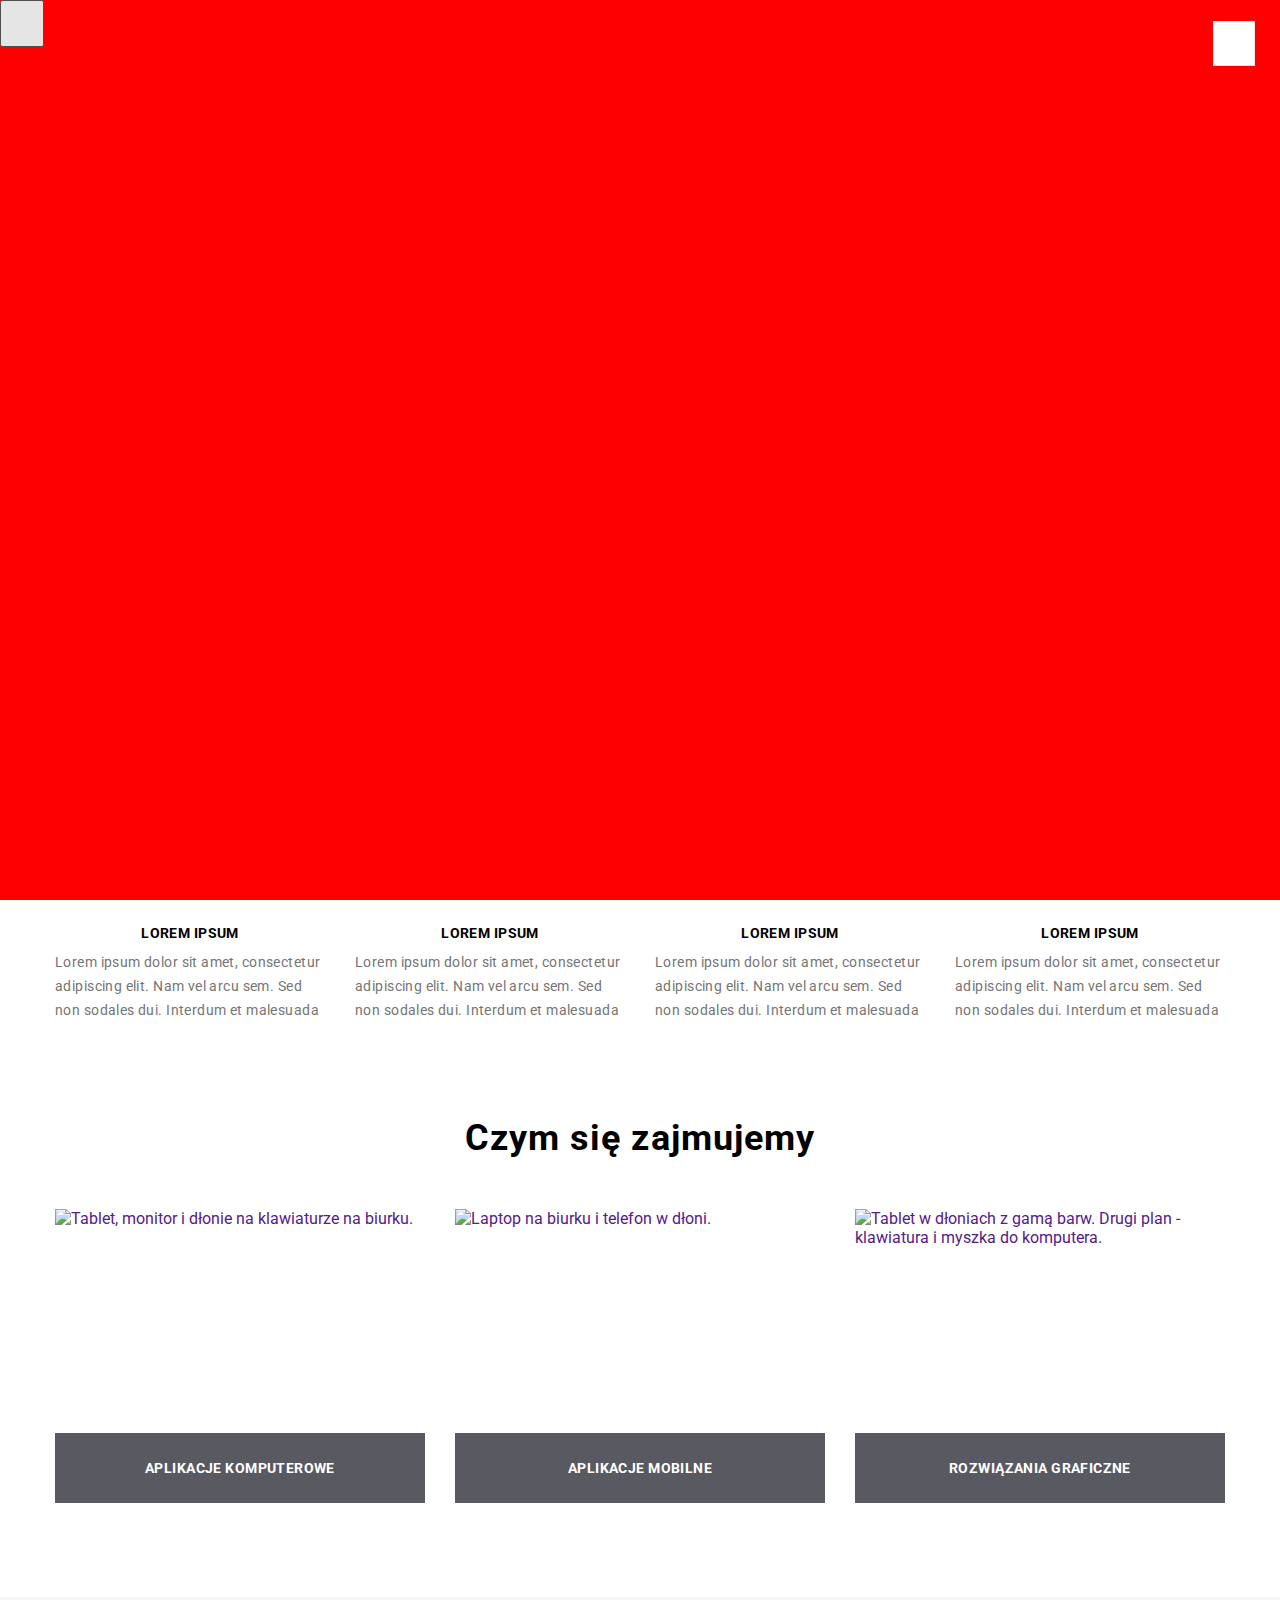
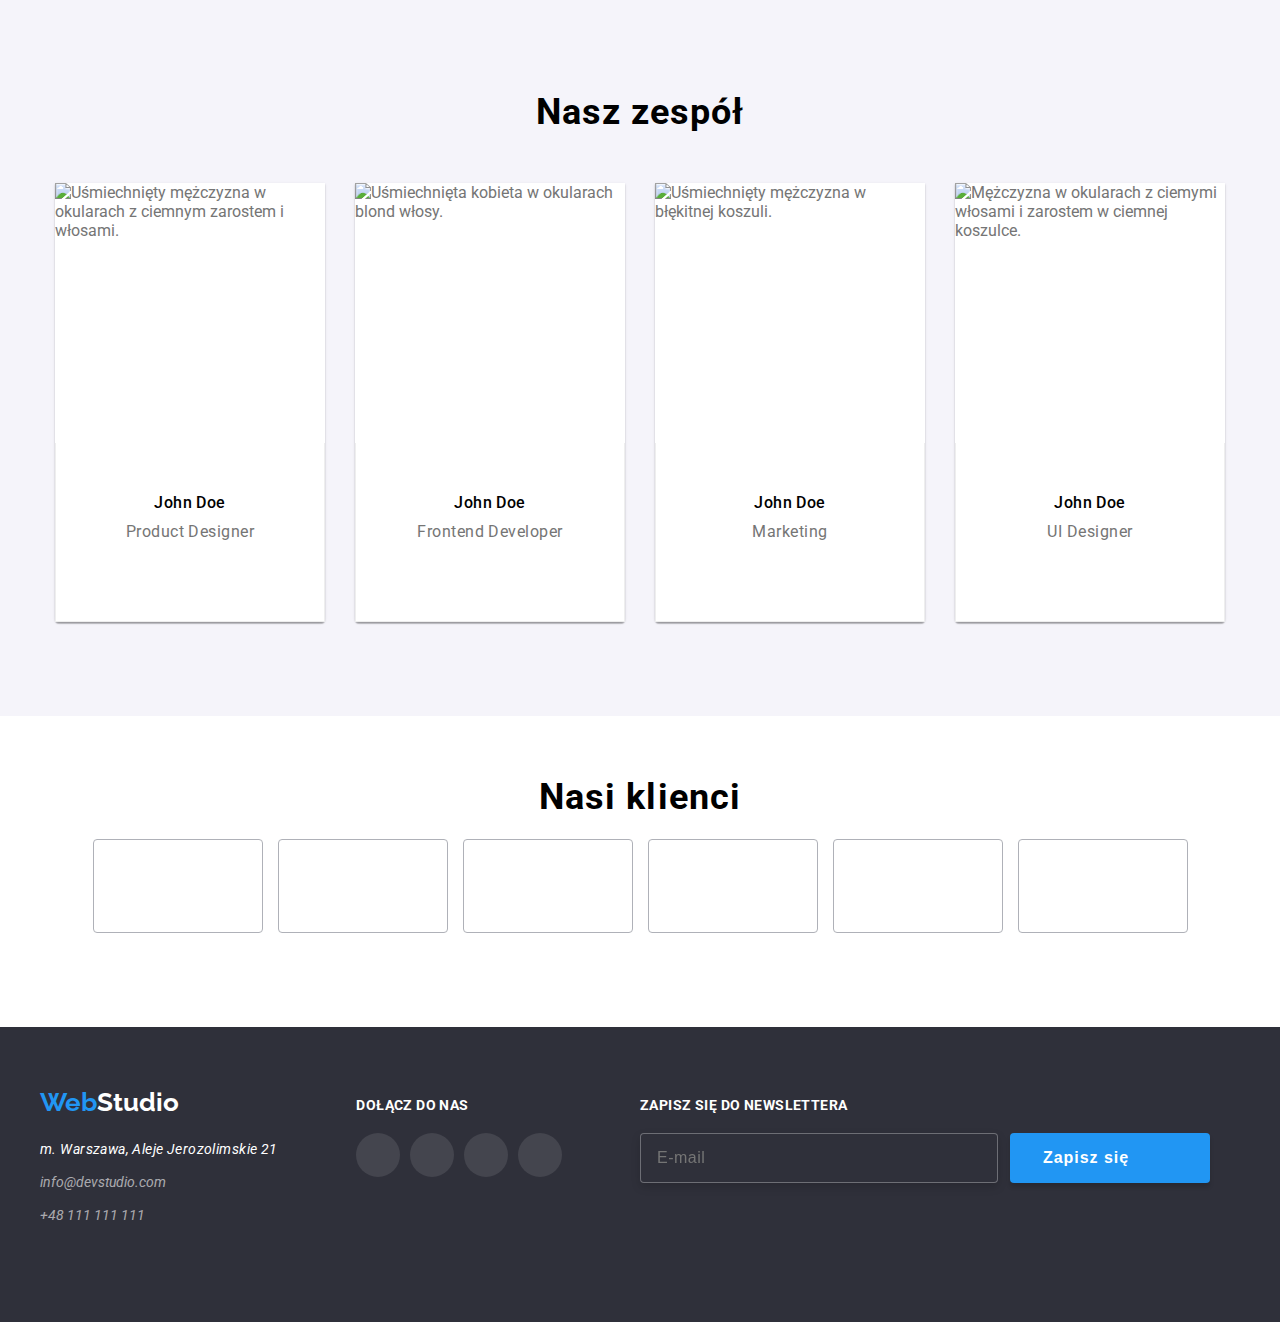
==== commit 4096d869: "update" ====
--- a/index.html
+++ b/index.html
@@ -162,7 +162,7 @@
         </div>
       </section>
 
-      <section class="section-ourteam frame">
+      <section class="section-ourteam ">
         <div class="our-team">
           <h2 class="our-team__header">Nasz zespół</h2>
           <ul class="our-team__list">
--- a/css/main.min.css
+++ b/css/main.min.css
@@ -1 +1 @@
-*{-webkit-box-sizing:border-box;box-sizing:border-box;margin:0;padding:0}ul,li{margin:0;padding:0}* svg{fill:var(--delicate-grey)}body{font-family:"Roboto","Raleway",sans-serif;background:var(--light);color:var(--light-grey);text-decoration:none}a{text-decoration:none}.gallery__list .address,.navigation,.menu-portfolio,.our-team__list,.what-we-do__list,.our-clients__list{list-style:none}header{background:var(--white)}footer{background-color:var(--dark-grey)}figcaption{padding:20px 24px 20px 24px;border:1px solid var(--white-light);border-top:0}.icon:hover,.icon:focus{fill:var(--blue);-webkit-transition:var(--transition-hover);transition:var(--transition-hover)}figure{display:block;-webkit-margin-before:0em;margin-block-start:0em;-webkit-margin-after:0em;margin-block-end:0em;-webkit-margin-start:0px;margin-inline-start:0px;-webkit-margin-end:0px;margin-inline-end:0px}.icon-socialmedia{border-radius:50%}img{display:block;min-width:100%;height:auto}@media screen and (min-width: var(--mobile)){body{font-family:"Roboto","Raleway",sans-serif;background:var(--light);color:var(--light-grey);text-decoration:none}}@media screen and (min-width: var(--tablet)){body{font-family:"Roboto","Raleway",sans-serif;background:var(--light);color:var(--light-grey);text-decoration:none}}@media screen and (min-width: var(--desktop)){body{font-family:"Roboto","Raleway",sans-serif;background:var(--light);color:var(--light-grey);text-decoration:none}}.nav__container{display:-webkit-box;display:-ms-flexbox;display:flex;-webkit-box-align:center;-ms-flex-align:center;align-items:center;height:80px;width:100%;max-width:1200px;-webkit-box-pack:justify;-ms-flex-pack:justify;justify-content:space-between;position:relative}.nav__container--left{display:-webkit-box;display:-ms-flexbox;display:flex;-webkit-box-align:center;-ms-flex-align:center;align-items:center;-webkit-box-pack:justify;-ms-flex-pack:justify;justify-content:space-between}.section--header{background:var(--white);border-bottom:1px solid var(--almost-white);display:-webkit-box;display:-ms-flexbox;display:flex;-webkit-box-pack:center;-ms-flex-pack:center;justify-content:center}.efective-background{background:var(--dark-grey);display:-webkit-box;display:-ms-flexbox;display:flex;-webkit-box-pack:center;-ms-flex-pack:center;justify-content:center;max-width:100%;margin:auto}.section-text{background:var(--white);display:-webkit-box;display:-ms-flexbox;display:flex;-webkit-box-pack:center;-ms-flex-pack:center;justify-content:center}.section--what-we-do{background:var(--white);display:-webkit-box;display:-ms-flexbox;display:flex;-webkit-box-pack:center;-ms-flex-pack:center;justify-content:center}.section-ourteam{background:var(--creamy);display:-webkit-box;display:-ms-flexbox;display:flex;-webkit-box-pack:center;-ms-flex-pack:center;justify-content:center}.section-ourclients{background:var(--white);display:-webkit-box;display:-ms-flexbox;display:flex;-webkit-box-pack:center;-ms-flex-pack:center;justify-content:center}.footer-section{background:var(--dark-grey);display:-webkit-box;display:-ms-flexbox;display:flex;-webkit-box-pack:center;-ms-flex-pack:center;justify-content:center}.section--menu-portfolio{background:var(--white);display:-webkit-box;display:-ms-flexbox;display:flex;-webkit-box-pack:center;-ms-flex-pack:center;justify-content:center}.section--gallery{background:var(--white);display:-webkit-box;display:-ms-flexbox;display:flex;-webkit-box-pack:center;-ms-flex-pack:center;justify-content:center}.footer-section{background:var(--dark-grey);display:-webkit-box;display:-ms-flexbox;display:flex;-webkit-box-pack:center;-ms-flex-pack:center;justify-content:center}.frame{margin-right:auto;margin-left:auto;padding-left:15px;padding-right:15px}@media screen and (min-width: var(--mobile)){.frame{width:var(--mobile)}}@media screen and (min-width: var(--tablet)){.frame{width:var(--tablet)}}@media screen and (min-width: var(--desktop)){.frame{width:var(--desktop)}}@-webkit-keyframes modal__animation{0%{scale:0}50%{scale:.5}100%{scale:1}}@keyframes modal__animation{0%{scale:0}50%{scale:.5}100%{scale:1}}.backdrop{position:fixed;left:0;top:0;width:100%;height:100%;background-color:var(--background--modal);display:-webkit-box;display:-ms-flexbox;display:flex;-webkit-box-align:center;-ms-flex-align:center;align-items:center;-webkit-box-pack:center;-ms-flex-pack:center;justify-content:center;opacity:1;visibility:visible;-webkit-transform:rotate(360deg);transform:rotate(360deg);-webkit-transition-property:visibility,opacity,-webkit-transform;transition-property:visibility,opacity,-webkit-transform;transition-property:visibility,opacity,transform;transition-property:visibility,opacity,transform,-webkit-transform;-webkit-transition-duration:1s;transition-duration:1s;-webkit-transition:opacity 250ms linear,visibility 500ms linear,-webkit-transform 500ms linear;transition:opacity 250ms linear,visibility 500ms linear,-webkit-transform 500ms linear;transition:opacity 250ms linear,visibility 500ms linear,transform 500ms linear;transition:opacity 250ms linear,visibility 500ms linear,transform 500ms linear,-webkit-transform 500ms linear}.close-btn__icon{fill:var(--black);display:inline-block}.close-btn{-webkit-box-sizing:content-box;box-sizing:content-box;display:inline-block;position:absolute;color:var(--black);top:8px;right:8px;width:30px;height:30px;border-radius:50%;cursor:pointer;background-color:var(--white);border:1px solid rgba(0,0,0,.1);height:30px;width:30px}.close-btn:hover .close-btn__icon,.close-btn:focus .close-btn__icon{background-color:var(--grey-grey);fill:var(--white);-webkit-transition:250ms cubic-bezier(0.4, 0, 0.2, 1);transition:250ms cubic-bezier(0.4, 0, 0.2, 1)}.footer-join{display:-webkit-box;display:-ms-flexbox;display:flex;-webkit-box-orient:vertical;-webkit-box-direction:normal;-ms-flex-direction:column;flex-direction:column;text-align:center;margin:0;padding:0;margin-right:78px}.footer-join__header{font-size:14px;color:var(--white);text-align:center;text-transform:uppercase;font-weight:700;letter-spacing:.03em;line-height:16px;width:113px;padding-bottom:20px;padding-top:70px;margin:0}.footer-join__socialmedia{display:-webkit-box;display:-ms-flexbox;display:flex;-webkit-box-pack:center;-ms-flex-pack:center;justify-content:center;-webkit-box-align:center;-ms-flex-align:center;align-items:center;gap:10px}.footer-join__socialmedia--icon{border-radius:50%;background-color:var(--almost-black);fill:var(--white)}.footer-join__socialmedia--icon:hover{background-color:var(--blue);-webkit-transition:var(--transition-hover);transition:var(--transition-hover)}.footer-join__socialmedia--link{display:inline-block;border-radius:50%;width:44px;height:44px}.footer-join__socialmedia--link:focus .footer-join__socialmedia--icon{border-color:var(--blue);background-color:var(--blue);-webkit-transition:250ms cubic-bezier(0.4, 0, 0.2, 1);transition:250ms cubic-bezier(0.4, 0, 0.2, 1)}.footer-logo__logo{padding:60px 0 20px 0;width:145px;margin:0;-webkit-box-pack:start;-ms-flex-pack:start;justify-content:flex-start;display:-webkit-box;display:-ms-flexbox;display:flex}.footer--web{color:var(--blue)}.footer--studio{color:var(--white)}.logo__link{display:-webkit-box;display:-ms-flexbox;display:flex;background-color:none;font-family:Raleway;font-size:26px;font-weight:700;line-height:1.2;letter-spacing:.03;-webkit-box-align:center;-ms-flex-align:center;align-items:center}.address__link{color:var(--beige);font-size:14px;line-height:1.71;letter-spacing:.03}.address__link:hover,.address__link:focus{color:var(--blue);-webkit-transition:var(--transition-hover);transition:var(--transition-hover)}.address{text-decoration:none;background:var(--dark-grey);list-style:none;display:block}.address__item:last-child{padding:9px 0 94px 0;width:231px}.address__item:nth-child(2){width:231px}.street{color:var(--white);line-height:1.71;font-size:14px;letter-spacing:.03em;display:block;padding-bottom:9px;width:246px}.footer-newsletter{display:-webkit-box;display:-ms-flexbox;display:flex;-webkit-box-orient:vertical;-webkit-box-direction:normal;-ms-flex-direction:column;flex-direction:column}.footer-newsletter__header{color:var(--white);font-weight:700;font-size:14px;text-transform:uppercase;letter-spacing:.03em;line-height:16px;padding-top:70px;padding-bottom:20px}.footer-newsletter__label{display:-webkit-box;display:-ms-flexbox;display:flex;-webkit-box-pack:center;-ms-flex-pack:center;justify-content:center;-webkit-box-align:center;-ms-flex-align:center;align-items:center}.footer-newsletter__email{display:-webkit-box;display:-ms-flexbox;display:flex;-webkit-box-pack:center;-ms-flex-pack:center;justify-content:center;-webkit-box-orient:horizontal;-webkit-box-direction:normal;-ms-flex-direction:row;flex-direction:row;width:358px;height:50px;border:1px solid rgba(255,255,255,.3);-webkit-filter:drop-shadow(0px 4px 4px rgba(0, 0, 0, 0.15));filter:drop-shadow(0px 4px 4px rgba(0, 0, 0, 0.15));border-radius:4px;background:var(--dark-grey);margin-right:12px;padding-top:15px;padding-left:16px;padding-bottom:15px;color:var(--beige);letter-spacing:.03em;font-size:16px;line-height:20px;font-weight:400}.footer-newsletter__email:hover,.footer-newsletter__email:focus{border-color:var(--blue);-webkit-transition:var(--transition-hover);transition:var(--transition-hover)}.footer-newsletter__btn{background-color:var(--blue);color:var(--white);-webkit-box-shadow:0px 4px 4px rgba(0,0,0,.15);box-shadow:0px 4px 4px rgba(0,0,0,.15);border-radius:4px;font-size:16px;line-height:30px;display:-webkit-box;display:-ms-flexbox;display:flex;-webkit-box-align:center;-ms-flex-align:center;align-items:center;-webkit-box-orient:horizontal;-webkit-box-direction:normal;-ms-flex-direction:row;flex-direction:row;-webkit-box-pack:center;-ms-flex-pack:center;justify-content:center;letter-spacing:.06em;text-align:center;font-weight:700;width:200px;height:50px;margin:0;padding:0;border:none;cursor:pointer}.footer-newsletter__btn:hover{background-color:var(--dark-blue);-webkit-transition:var(--transition-hover);transition:var(--transition-hover)}.footer-newsletter__icon{fill:var(--white);margin-left:24px}.contact-header{-webkit-box-sizing:border-box;box-sizing:border-box;display:-webkit-box;display:-ms-flexbox;display:flex;-webkit-box-align:center;-ms-flex-align:center;align-items:center}.contact-header__icon{margin-right:10px}.contact-header__mail{color:var(--light-grey);display:-webkit-box;display:-ms-flexbox;display:flex;-webkit-box-align:center;-ms-flex-align:center;align-items:center;height:16px;padding:15px;font-size:14px;margin:0}.contact-header__mail:hover .contact-header__icon,.contact-header__mail:focus .contact-header__icon{fill:var(--blue);-webkit-transition:var(--transition-hover);transition:var(--transition-hover)}.contact-header__tel{color:var(--light-grey);display:-webkit-box;display:-ms-flexbox;display:flex;-webkit-box-align:center;-ms-flex-align:center;align-items:center;height:16px;padding:15px;font-size:14px;margin:auto}.contact-header__tel:hover .contact-header__icon,.contact-header__tel:focus .contact-header__icon{fill:var(--blue);-webkit-transition:var(--transition-hover);transition:var(--transition-hover)}.contact-header__mail:hover,.contact-header__mail:focus{color:var(--blue);-webkit-transition:var(--transition-hover);transition:var(--transition-hover)}.contact-header__tel:hover,.contact-header__tel:focus{color:var(--blue);-webkit-transition:var(--transition-hover);transition:var(--transition-hover)}.logo{font-weight:700;background-color:none;font-family:Raleway;font-size:26px;line-height:1.2;letter-spacing:.03;display:-webkit-box;display:-ms-flexbox;display:flex;-webkit-box-align:center;-ms-flex-align:center;align-items:center;-webkit-box-sizing:border-box;box-sizing:border-box;width:145px;height:31px;padding:24px 0px 25px 0px;margin-right:70px}.logo__link{display:-webkit-box;display:-ms-flexbox;display:flex;background-color:none;font-family:Raleway;font-size:26px;font-weight:700;line-height:1.2;letter-spacing:.03;-webkit-box-align:center;-ms-flex-align:center;align-items:center}.logo--web{color:var(--blue)}.logo--studio{color:var(--black)}.logo>.logo--studio{display:-webkit-box;display:-ms-flexbox;display:flex;-webkit-box-align:center;-ms-flex-align:center;align-items:center}.is-hidden{opacity:0;visibility:hidden;-webkit-transform:rotate(180deg);transform:rotate(180deg);pointer-events:none;-webkit-transition:opacity 250ms linear,visibility 500ms linear,-webkit-transform 250ms linear;transition:opacity 250ms linear,visibility 500ms linear,-webkit-transform 250ms linear;transition:opacity 250ms linear,visibility 500ms linear,transform 250ms linear;transition:opacity 250ms linear,visibility 500ms linear,transform 250ms linear,-webkit-transform 250ms linear}.close-btn__icon{fill:var(--black);display:inline-block}.menu-close-btn{-webkit-box-sizing:content-box;box-sizing:content-box;display:inline-block;position:absolute;color:var(--black);top:21px;right:25px;cursor:pointer;background-color:var(--white);border:1px solid rgba(0,0,0,.1)}.menu-close-btn:hover .close-btn__icon,.menu-close-btn:focus .close-btn__icon{background-color:var(--grey-grey);fill:var(--white);-webkit-transition:250ms cubic-bezier(0.4, 0, 0.2, 1);transition:250ms cubic-bezier(0.4, 0, 0.2, 1)}.menu-hidden{display:none}.mobile-menu{position:absolute;top:0;left:0;width:100vw;height:100vh;background-color:red;z-index:2}.modal__btn-form-container{display:-webkit-box;display:-ms-flexbox;display:flex;-webkit-box-pack:center;-ms-flex-pack:center;justify-content:center}.modal__btn-form{display:-webkit-box;display:-ms-flexbox;display:flex;-webkit-box-pack:center;-ms-flex-pack:center;justify-content:center;-webkit-box-align:center;-ms-flex-align:center;align-items:center;background-color:var(--blue);color:var(--white);text-align:center;font-size:16px;font-weight:700;letter-spacing:.06em;line-height:1.88;border:none;width:200px;height:50px;-webkit-box-shadow:0px 4px 4px rgba(0,0,0,.15);box-shadow:0px 4px 4px rgba(0,0,0,.15);border-radius:4px;cursor:pointer;padding:10px 76px 10px 76px;margin:0}.modal__btn-form:hover{-webkit-transition:var(--transition-hover);transition:var(--transition-hover);background-color:var(--dark-blue)}.modal__text-icon .modal__svg:hover{fill:var(--blue);color:var(--blue);-webkit-transition:var(--transition-hover);transition:var(--transition-hover)}.modal{display:-webkit-box;display:-ms-flexbox;display:flex;width:528px;height:581px;background-color:var(--white);border-radius:4px;-webkit-box-shadow:var(--shadow-window);box-shadow:var(--shadow-window);position:absolute;visibility:visible;opacity:1}.modal__form{display:-webkit-box;display:-ms-flexbox;display:flex;-webkit-box-orient:vertical;-webkit-box-direction:normal;-ms-flex-direction:column;flex-direction:column;margin:40px;max-width:448px;-webkit-box-pack:center;-ms-flex-pack:center;justify-content:center}.modal__form-title{width:448px;height:23px;color:var(--delicate-black);font-size:20px;font-weight:700;text-align:center;letter-spacing:.03em;margin-bottom:30px}.modal__label{width:24px;height:14px;font-size:12px;line-height:14px;letter-spacing:.01em;color:var(--light-grey);margin-bottom:4px;display:-webkit-box;display:-ms-flexbox;display:flex;-webkit-box-orient:vertical;-webkit-box-direction:normal;-ms-flex-direction:column;flex-direction:column;position:relative}.modal__cell{width:448px;height:40px;margin:0;border:1px solid rgba(33,33,33,.2);border-radius:4px;margin-bottom:10px;padding-left:42px;display:-webkit-box;display:-ms-flexbox;display:flex;-webkit-box-orient:vertical;-webkit-box-direction:normal;-ms-flex-direction:column;flex-direction:column}.modal__text-icon{position:relative}.modal__svg{fill:var(--delicate-black);position:absolute;top:14px;left:15px}.modal__cell:focus-within+svg{fill:var(--blue);border-color:var(--blue);border:none}.modal__cell:focus-visible{border-color:var(--blue)}.modal__text-icon:hover .modal__svg,.modal__text-icon:focus .modal__svg{fill:var(--blue);-webkit-transition:var(--transition-hover);transition:var(--transition-hover)}.modal__text-icon:hover .modal__cell,.modal__text-icon:focus .modal__cell{border-color:var(--blue);-webkit-transition:var(--transition-hover);transition:var(--transition-hover)}.modal__svg-check{fill:var(--white);background-color:var(--white);display:-webkit-box;display:-ms-flexbox;display:flex;-webkit-box-align:center;-ms-flex-align:center;align-items:center;border-radius:2px;margin-right:7px;-webkit-transition-property:fill;transition-property:fill;-webkit-transition:var(--transition-hover);transition:var(--transition-hover);cursor:pointer;border:1px solid var(--delicate-black)}.checkbox__reg-policy:checked+.modal__svg-check{fill:var(--white);background-color:var(--blue);border-color:var(--blue)}.checkbox__reg-policy+.modal__svg-check{fill:var(--white);background-color:var(--white);border-color:var(--grey)}.modal__link-reg-pol:hover{color:var(--dark-blue)}.modal__checkbox{color:var(--light-grey);font-size:14px;font-weight:400px;line-height:24px;letter-spacing:.03em;margin-bottom:30px;display:-webkit-box;display:-ms-flexbox;display:flex;-webkit-box-pack:center;-ms-flex-pack:center;justify-content:center;-webkit-box-align:center;-ms-flex-align:center;align-items:center;border-radius:2px;position:relative}.checkbox__reg-policy{-webkit-appearance:none;-moz-appearance:none;appearance:none;cursor:pointer}.modal__text-icon .modal__svg:hover{fill:var(--blue);color:var(--blue);-webkit-transition:var(--transition-hover);transition:var(--transition-hover)}textarea{width:448px;height:120px;resize:none;padding:10px 14px 10px 14px;margin-bottom:20px;font-family:Roboto;font-weight:400;letter-spacing:.01em;line-height:14px;font-size:12px;border:1px solid rgba(33,33,33,.2);border-radius:4px}textarea:hover{border-color:var(--blue);-webkit-transition:var(--transition-hover);transition:var(--transition-hover)}.modal__link-reg-pol{color:var(--blue);text-decoration:underline;cursor:pointer;display:-webkit-box;display:-ms-flexbox;display:flex;-webkit-box-pack:center;-ms-flex-pack:center;justify-content:center;-webkit-box-align:center;-ms-flex-align:center;align-items:center;padding:2px}.modal__link-reg-pol:hover{color:var(--dark-blue)}.close-btn{-webkit-box-sizing:content-box;box-sizing:content-box;display:inline-block;position:absolute;color:var(--black);top:8px;right:8px;width:30px;height:30px;border-radius:50%;cursor:pointer;background-color:var(--white);border:1px solid rgba(0,0,0,.1);height:30px;width:30px}.close-btn:hover .close-btn__icon,.close-btn:focus .close-btn__icon{background-color:var(--grey-grey);fill:var(--white);-webkit-transition:250ms cubic-bezier(0.4, 0, 0.2, 1);transition:250ms cubic-bezier(0.4, 0, 0.2, 1)}.close-btn__icon{border-radius:50%;position:relative}.overlay__text{margin:49px 45px 49px 24px}.gallery__image:hover .overlay{-webkit-transform:translateY(0);transform:translateY(0);-webkit-transition:var(--transition-hover);transition:var(--transition-hover)}.overlay{position:absolute;-webkit-transition-property:background-color,duration,-webkit-transform;transition-property:background-color,duration,-webkit-transform;transition-property:background-color,transform,duration;transition-property:background-color,transform,duration,-webkit-transform;top:0;left:0;width:100%;height:100%;display:-webkit-box;display:-ms-flexbox;display:flex;-webkit-box-align:center;-ms-flex-align:center;align-items:center;color:var(--white);font-size:18px;line-height:28px;letter-spacing:.03em;-webkit-transform:translateY(100%);transform:translateY(100%);-webkit-transition-duration:250ms;transition-duration:250ms;background:var(--background-overlay)}.what-we-do-hidden{display:none}.slider{background-repeat:no-repeat;background-size:cover;max-width:1600px;width:100%;height:600px;display:-webkit-box;display:-ms-flexbox;display:flex;-webkit-box-orient:vertical;-webkit-box-direction:normal;-ms-flex-direction:column;flex-direction:column;-webkit-box-pack:center;-ms-flex-pack:center;justify-content:center;-webkit-box-align:center;-ms-flex-align:center;align-items:center;padding:200px 0;background-image:-webkit-gradient(linear, left top, right top, from(rgba(47, 48, 58, 0.4)), to(rgba(47, 48, 58, 0.4))),url("../images/background-efe-480@x1.jpg");background-image:linear-gradient(to right, rgba(47, 48, 58, 0.4), rgba(47, 48, 58, 0.4)),url("../images/background-efe-480@x1.jpg")}@media(min-device-pixel-ratio: 2),(-webkit-min-device-pixel-ratio: 2),(min-resolution: 192dpi),(min-resolution: 2dppx){.slider{background-image:-webkit-gradient(linear, left top, right top, from(rgba(47, 48, 58, 0.4)), to(rgba(47, 48, 58, 0.4))),url("../images/background-efe-480@x2.jpg");background-image:linear-gradient(to right, rgba(47, 48, 58, 0.4), rgba(47, 48, 58, 0.4)),url("../images/background-efe-480@x2.jpg")}}@media screen and (min-width: 768px){.slider{background-image:-webkit-gradient(linear, left top, right top, from(rgba(47, 48, 58, 0.4)), to(rgba(47, 48, 58, 0.4))),url("../images/background-efe-768@x1.jpg");background-image:linear-gradient(to right, rgba(47, 48, 58, 0.4), rgba(47, 48, 58, 0.4)),url("../images/background-efe-768@x1.jpg")}}@media screen and (min-width: 768px)and (min-device-pixel-ratio: 2),screen and (min-width: 768px)and (-webkit-min-device-pixel-ratio: 2),screen and (min-width: 768px)and (min-resolution: 192dpi),screen and (min-width: 768px)and (min-resolution: 2dppx){.slider{background-image:-webkit-gradient(linear, left top, right top, from(rgba(47, 48, 58, 0.4)), to(rgba(47, 48, 58, 0.4))),url("../images/background-efe-768@x2.jpg");background-image:linear-gradient(to right, rgba(47, 48, 58, 0.4), rgba(47, 48, 58, 0.4)),url("../images/background-efe-768@x2.jpg")}}@media screen and (min-width: 1200px){.slider{max-width:1600px;margin:0 auto;padding:200px 0;background-image:-webkit-gradient(linear, left top, right top, from(rgba(47, 48, 58, 0.4)), to(rgba(47, 48, 58, 0.4))),url("../images/background-efe-1200@x1.jpg");background-image:linear-gradient(to right, rgba(47, 48, 58, 0.4), rgba(47, 48, 58, 0.4)),url("../images/background-efe-1200@x1.jpg")}}@media screen and (min-width: 1200px)and (min-device-pixel-ratio: 2),screen and (min-width: 1200px)and (-webkit-min-device-pixel-ratio: 2),screen and (min-width: 1200px)and (min-resolution: 192dpi),screen and (min-width: 1200px)and (min-resolution: 2dppx){.slider{background-image:-webkit-gradient(linear, left top, right top, from(rgba(47, 48, 58, 0.4)), to(rgba(47, 48, 58, 0.4))),url("../images/background-efe-1200@x2.jpg");background-image:linear-gradient(to right, rgba(47, 48, 58, 0.4), rgba(47, 48, 58, 0.4)),url("../images/background-efe-1200@x2.jpg")}}.efective-background{background:var(--dark-grey);display:-webkit-box;display:-ms-flexbox;display:flex;-webkit-box-pack:center;-ms-flex-pack:center;justify-content:center;max-width:100%;margin:auto}.button-order{display:-webkit-box;display:-ms-flexbox;display:flex;-webkit-box-sizing:border-box;box-sizing:border-box;-webkit-box-pack:center;-ms-flex-pack:center;justify-content:center;color:var(--white);background-color:var(--blue);font-size:16px;text-align:center;font-weight:700;text-transform:none;border-style:none;cursor:pointer;letter-spacing:.06em;line-height:1.88;-webkit-box-shadow:var(--box-shadow);box-shadow:var(--box-shadow);border-radius:4px;width:200px;height:50px;padding-top:10px;padding-bottom:10px;padding-left:10px;padding-right:10px;border:0;margin:0}.button-order:hover,.button-order:focus{background-color:var(--dark-blue);color:var(--almost-white);-webkit-transition:var(--transition-hover);transition:var(--transition-hover)}.solution-header{display:-webkit-box;display:-ms-flexbox;display:flex;-webkit-box-sizing:content-box;box-sizing:content-box;color:var(--white);font-size:44px;text-transform:uppercase;text-align:center;font-weight:900;letter-spacing:.06em;line-height:1.35;height:100vh;width:100vw;margin-bottom:30px;-webkit-box-pack:center;-ms-flex-pack:center;justify-content:center}@media screen and (min-width: 480px){.solution-header{width:360px;margin:0 auto 0 auto}}@media screen and (min-width: 1200px){.solution-header{width:696px}}.nav__container{display:-webkit-box;display:-ms-flexbox;display:flex;-webkit-box-align:center;-ms-flex-align:center;align-items:center;height:80px;width:100%;max-width:1200px;-webkit-box-pack:justify;-ms-flex-pack:justify;justify-content:space-between;position:relative}.nav__container--left{display:-webkit-box;display:-ms-flexbox;display:flex;-webkit-box-align:center;-ms-flex-align:center;align-items:center;-webkit-box-pack:justify;-ms-flex-pack:justify;justify-content:space-between}.navigation{-webkit-box-sizing:border-box;box-sizing:border-box;display:-webkit-box;display:-ms-flexbox;display:flex;-webkit-box-align:center;-ms-flex-align:center;align-items:center;position:relative;height:16px;padding:32px 0 32px 0}.navigation__item{display:-webkit-box;display:-ms-flexbox;display:flex;-webkit-box-align:center;-ms-flex-align:center;align-items:center}.navigation__link{font-weight:500;font-size:14px;line-height:1.15;letter-spacing:.02;color:var(--black);padding:23px;position:relative}.navigation__link:hover,.navigation__link:focus{color:var(--blue);-webkit-transition:var(--transition-hover);transition:var(--transition-hover)}.contact-header__mail{color:var(--light-grey);font-size:14px;margin:0;padding-top:32px;padding-bottom:32px}.contact-header__mail:hover .contact-header__icon,.contact-header__mail:focus .contact-header__icon{fill:var(--blue);-webkit-transition:var(--transition-hover);transition:var(--transition-hover)}.contact-header__tel{color:var(--light-grey);font-size:14px;margin-right:auto;padding-top:33px;padding-bottom:31px}.contact-header__tel:hover .contact-header__icon,.contact-header__tel:focus .contact-header__icon{fill:var(--blue);-webkit-transition:var(--transition-hover);transition:var(--transition-hover)}.contact-header{-webkit-box-sizing:border-box;box-sizing:border-box;display:-webkit-box;display:-ms-flexbox;display:flex;-webkit-box-align:center;-ms-flex-align:center;align-items:center}.contact-header__icon{margin-right:10px}.contact-header__mail:hover,.contact-header__mail:focus{color:var(--blue);-webkit-transition:var(--transition-hover);transition:var(--transition-hover)}.contact-header__tel:hover,.contact-header__tel:focus{color:var(--blue);-webkit-transition:var(--transition-hover);transition:var(--transition-hover)}.footer-section{background:var(--dark-grey);display:-webkit-box;display:-ms-flexbox;display:flex;-webkit-box-pack:center;-ms-flex-pack:center;justify-content:center}.footer-container{display:-webkit-box;display:-ms-flexbox;display:flex;max-width:1200px;width:100%;margin:0;padding:0}.footer-logo{display:-webkit-box;display:-ms-flexbox;display:flex;-webkit-box-orient:vertical;-webkit-box-direction:normal;-ms-flex-direction:column;flex-direction:column;margin-right:70px}.footer-logo__logo{padding:60px 0 20px 0;width:145px;margin:0;-webkit-box-pack:start;-ms-flex-pack:start;justify-content:flex-start;display:-webkit-box;display:-ms-flexbox;display:flex}.footer-join__socialmedia{display:-webkit-box;display:-ms-flexbox;display:flex;-webkit-box-pack:center;-ms-flex-pack:center;justify-content:center;-webkit-box-align:center;-ms-flex-align:center;align-items:center;gap:10px}.footer-join{display:-webkit-box;display:-ms-flexbox;display:flex;-webkit-box-orient:vertical;-webkit-box-direction:normal;-ms-flex-direction:column;flex-direction:column;text-align:center;margin:0;padding:0;margin-right:78px}.footer-join__header{font-size:14px;color:var(--white);text-align:center;text-transform:uppercase;font-weight:700;letter-spacing:.03em;line-height:16px;width:113px;padding-bottom:20px;padding-top:70px;margin:0}.address{text-decoration:none;background:var(--dark-grey);list-style:none;display:block}.section-ourclients{display:-webkit-box;display:-ms-flexbox;display:flex;-webkit-box-pack:center;-ms-flex-pack:center;justify-content:center;background:var(--white)}.our-clients{max-width:1200px;display:-webkit-box;display:-ms-flexbox;display:flex;-webkit-box-pack:center;-ms-flex-pack:center;justify-content:center;-ms-flex-wrap:wrap;flex-wrap:wrap;padding-top:60px}.our-clients__header{color:var(--black);font-weight:700;font-size:36px;line-height:1.17;text-align:center;letter-spacing:.03em;margin-bottom:30px;display:-webkit-box;display:-ms-flexbox;display:flex;height:33px;-webkit-box-pack:center;-ms-flex-pack:center;justify-content:center}.our-clients__list{display:-webkit-box;display:-ms-flexbox;display:flex;-ms-flex-wrap:wrap;flex-wrap:wrap;-webkit-box-pack:center;-ms-flex-pack:center;justify-content:center;gap:30px;margin-bottom:94px}.our-clients__icon{border-radius:4px;border:1px solid var(--delicate-grey);display:-webkit-box;display:-ms-flexbox;display:flex;-webkit-box-pack:center;-ms-flex-pack:center;justify-content:center;-webkit-box-align:center;-ms-flex-align:center;align-items:center;width:210px;height:94px}.our-clients__svg{display:-webkit-box;display:-ms-flexbox;display:flex;width:106px;height:60px}.our-clients__link{display:-webkit-box;display:-ms-flexbox;display:flex;width:106px;height:60px;-webkit-box-pack:center;-ms-flex-pack:center;justify-content:center;-webkit-box-align:center;-ms-flex-align:center;align-items:center}.section-ourteam{background:var(--creamy);display:-webkit-box;display:-ms-flexbox;display:flex;-webkit-box-pack:center;-ms-flex-pack:center;justify-content:center}.our-team{width:1200px;margin:0;padding:94px 0 94px 0}.our-team__header{color:var(--black);font-weight:700;font-size:36px;line-height:1.17;text-align:center;letter-spacing:.03em;padding-bottom:50px}.our-team__list{display:-webkit-box;display:-ms-flexbox;display:flex;-ms-flex-wrap:wrap;flex-wrap:wrap;-webkit-box-pack:center;-ms-flex-pack:center;justify-content:center;gap:30px}.our-team__list>.our-team__item{-webkit-box-shadow:var(--shadow-ourteam);box-shadow:var(--shadow-ourteam);border-radius:0px 0px 4px 4px;background:var(--white)}.our-team-fig__description{font-weight:400;font-size:16px;line-height:1.19;text-align:center;letter-spacing:.03em;-webkit-box-pack:center;-ms-flex-pack:center;justify-content:center;padding:0 0 16px 0}.our-team-fig__title{color:var(--black);font-weight:500;font-size:16px;line-height:1.19;text-align:center;letter-spacing:.03em;padding:30px 0 10px 0;background:var(--white)}.our-team-socialmedia{display:-webkit-box;display:-ms-flexbox;display:flex;max-width:220px;-webkit-box-align:center;-ms-flex-align:center;align-items:center;-webkit-box-pack:justify;-ms-flex-pack:justify;justify-content:space-between;fill:var(--delicate-grey)}.our-team-socialmedia__link{display:-webkit-box;display:-ms-flexbox;display:flex;border-radius:50%;width:44px;height:44px;-webkit-box-pack:center;-ms-flex-pack:center;justify-content:center}.our-team-socialmedia__link:hover .icon-socialmedia,.our-team-socialmedia__link:focus .icon-socialmedia{fill:var(--white);background:var(--blue);-webkit-transition:var(--transition-hover);transition:var(--transition-hover)}.icon-socialmedia{border-radius:50%;display:-webkit-box;display:-ms-flexbox;display:flex;-webkit-box-pack:center;-ms-flex-pack:center;justify-content:center}.our-team__item{max-width:450px;-ms-flex-wrap:wrap;flex-wrap:wrap;-webkit-box-pack:center;-ms-flex-pack:center;justify-content:center}@media screen and (min-width: 480px){.our-team__item{width:450px;-webkit-box-pack:center;-ms-flex-pack:center;justify-content:center}.our-team-socialmedia{margin-left:98px;margin-right:98px}}@media screen and (min-width: 768px){.our-team__item{width:354px;-webkit-box-pack:center;-ms-flex-pack:center;justify-content:center}.our-team-socialmedia{margin-left:64px;margin-right:64px}}@media screen and (min-width: 1200px){.our-team__item{width:270px;-webkit-box-pack:center;-ms-flex-pack:center;justify-content:center}.our-team-socialmedia{margin-left:0;margin-right:0}}.section--gallery{background:var(--white);display:-webkit-box;display:-ms-flexbox;display:flex;-webkit-box-pack:center;-ms-flex-pack:center;justify-content:center}.gallery{width:1200px;display:-webkit-box;display:-ms-flexbox;display:flex;-webkit-box-pack:center;-ms-flex-pack:center;justify-content:center;padding-bottom:94px;position:relative}.gallery__list{gap:30px;width:1200px;display:-webkit-box;display:-ms-flexbox;display:flex;list-style:none;-ms-flex-wrap:wrap;flex-wrap:wrap}.gallery__item{cursor:pointer;position:relative}.gallery__item:hover{-webkit-box-shadow:var(--shadow-filter);box-shadow:var(--shadow-filter);-webkit-transition:var(--transition-hover);transition:var(--transition-hover)}.gallery__image{position:relative;overflow:hidden;width:100%;height:100%}.gallery__image:hover .overlay{-webkit-transform:translateY(0);transform:translateY(0);-webkit-transition:var(--transition-hover);transition:var(--transition-hover)}.overlay__text{margin:49px 45px 49px 24px}.gallery-description__header{color:var(--black);font-weight:700;font-family:Roboto;font-size:18px;line-height:2;letter-spacing:.06em;display:-webkit-box;display:-ms-flexbox;display:flex}.gallery-description__text{font-weight:400;font-size:16px;line-height:1.88;letter-spacing:.03em;display:-webkit-box;display:-ms-flexbox;display:flex}.section--menu-portfolio{background:var(--white);display:-webkit-box;display:-ms-flexbox;display:flex;-webkit-box-pack:center;-ms-flex-pack:center;justify-content:center}.container--menu-portfolio{width:1200px;margin:0;padding-bottom:50px;padding-top:94px;display:-webkit-box;display:-ms-flexbox;display:flex;-webkit-box-align:center;-ms-flex-align:center;align-items:center;-webkit-box-pack:center;-ms-flex-pack:center;justify-content:center}.menu-portfolio{display:-webkit-box;display:-ms-flexbox;display:flex;-webkit-box-pack:center;-ms-flex-pack:center;justify-content:center;gap:8px}.menu-portfolio__button{color:var(--black);background-color:var(--creamy);font-weight:500;font-size:16px;text-align:center;cursor:pointer;letter-spacing:.03;line-height:1.63;display:-webkit-box;display:-ms-flexbox;display:flex;-webkit-box-pack:center;-ms-flex-pack:center;justify-content:center;margin:0px;gap:8px;padding:6px 22px 6px 22px;border:0px;border-radius:4px}.menu-portfolio__button:hover{background-color:var(--blue);color:var(--white);cursor:pointer;-webkit-box-shadow:var(--shadow-button);box-shadow:var(--shadow-button);-webkit-transition:var(--transition-hover);transition:var(--transition-hover)}.menu-portfolio__button:focus{background-color:var(--blue);color:var(--white);-webkit-box-shadow:var(--shadow-button);box-shadow:var(--shadow-button);-webkit-transition:var(--transition-hover);transition:var(--transition-hover)}.textmain{display:-webkit-box;display:-ms-flexbox;display:flex;max-width:1200px;padding-top:94px;padding-bottom:94px;-webkit-box-pack:center;-ms-flex-pack:center;justify-content:center}.textmain__list{display:-webkit-box;display:-ms-flexbox;display:flex;list-style:none;-ms-flex-wrap:wrap;flex-wrap:wrap;-webkit-box-pack:center;-ms-flex-pack:center;justify-content:center;gap:30px}.textmain__item{-ms-flex-wrap:wrap;flex-wrap:wrap;max-width:450px}@media screen and (min-width: 768px){.textmain__item{width:354px}}@media screen and (min-width: 1200px){.textmain__item{width:270px}}.textmain__icon{background-color:var(--creamy);display:-webkit-box;display:-ms-flexbox;display:flex;-webkit-box-pack:center;-ms-flex-pack:center;justify-content:center;-webkit-box-align:center;-ms-flex-align:center;align-items:center;height:120px;margin-bottom:30px;border-radius:4px}.textmain__title{color:var(--black);font-size:14px;font-weight:700;line-height:1.15;text-transform:uppercase;letter-spacing:.03em;margin-bottom:10px;display:-webkit-box;display:-ms-flexbox;display:flex;-webkit-box-pack:center;-ms-flex-pack:center;justify-content:center}.textmain__text{margin-left:0;margin-right:0;font-weight:400;font-size:14px;line-height:1.71;letter-spacing:.03em;font-family:Roboto;color:var(--light-grey)}.section--what-we-do{background:var(--white);display:-webkit-box;display:-ms-flexbox;display:flex;-webkit-box-pack:center;-ms-flex-pack:center;justify-content:center}.what-we-do{max-width:1200px;display:-webkit-box;display:-ms-flexbox;display:flex;display:block;z-index:0}.what-we-do__title{color:var(--black);font-weight:700;font-size:36px;line-height:1.17;text-align:center;letter-spacing:.03em;display:-webkit-box;display:-ms-flexbox;display:flex;-webkit-box-pack:center;-ms-flex-pack:center;justify-content:center;padding:0 0 50px 0}.what-we-do__list{display:-webkit-box;display:-ms-flexbox;display:flex;justify-items:flex-start;-webkit-box-pack:justify;-ms-flex-pack:justify;justify-content:space-between;gap:30px;padding:0 0 94px 0;z-index:0;overflow:hidden}.what-we-do__item{position:relative;z-index:0}.what-we-do__item:hover{-webkit-box-shadow:var(--shadow-filter);box-shadow:var(--shadow-filter);-webkit-transition:var(--transition-hover);transition:var(--transition-hover)}.what-we-do__sticker{background-color:var(--background-whatwedo);width:370px;height:70px;line-height:16px;position:absolute;z-index:0;right:0;bottom:0;color:var(--white);text-transform:uppercase;text-align:center;padding:27px 0 27px 0;font-size:14px;font-weight:700;letter-spacing:.03em;display:-webkit-box;display:-ms-flexbox;display:flex;-webkit-box-pack:center;-ms-flex-pack:center;justify-content:center;-webkit-box-align:center;-ms-flex-align:center;align-items:center}@media screen and (max-width: 1200px){.what-we-do-hidden{display:none}}.agencja{color:var(--blue)}.agencja::after{position:absolute;display:inline-block;content:"";width:53px;height:4px;border-radius:2px;background-color:var(--blue);bottom:-10px;left:23px}.section--menu-portfolio{background:var(--white);display:-webkit-box;display:-ms-flexbox;display:flex;-webkit-box-pack:center;-ms-flex-pack:center;justify-content:center}.container--menu-portfolio{width:1200px;margin:0;padding-bottom:50px;padding-top:94px;display:-webkit-box;display:-ms-flexbox;display:flex;-webkit-box-align:center;-ms-flex-align:center;align-items:center;-webkit-box-pack:center;-ms-flex-pack:center;justify-content:center}.menu-portfolio{display:-webkit-box;display:-ms-flexbox;display:flex;-webkit-box-pack:center;-ms-flex-pack:center;justify-content:center;gap:8px}.menu-portfolio__button{color:var(--black);background-color:var(--creamy);font-weight:500;font-size:16px;text-align:center;cursor:pointer;letter-spacing:.03;line-height:1.63;display:-webkit-box;display:-ms-flexbox;display:flex;-webkit-box-pack:center;-ms-flex-pack:center;justify-content:center;margin:0px;gap:8px;padding:6px 22px 6px 22px;border:0px;border-radius:4px}.menu-portfolio__button:hover{background-color:var(--blue);color:var(--white);cursor:pointer;-webkit-box-shadow:var(--shadow-button);box-shadow:var(--shadow-button);-webkit-transition:var(--transition-hover);transition:var(--transition-hover)}.menu-portfolio__button:focus{background-color:var(--blue);color:var(--white);-webkit-box-shadow:0px 1px 1px rgba(0,0,0,.12),0px 4px 4px rgba(0,0,0,.06),1px 4px 6px rgba(0,0,0,.16);box-shadow:0px 1px 1px rgba(0,0,0,.12),0px 4px 4px rgba(0,0,0,.06),1px 4px 6px rgba(0,0,0,.16);-webkit-transition:250ms cubic-bezier(0.4, 0, 0.2, 1);transition:250ms cubic-bezier(0.4, 0, 0.2, 1)}.portfolio{color:var(--blue)}.portfolio::after{position:absolute;display:inline-block;content:"";width:54px;height:4px;border-radius:2px;background-color:var(--blue);bottom:-10px;left:23px}:root{--blue: #2196f3;--black: #000000;--white: #ffffff;--light-grey: #757575;--dark-grey: #2f303a;--beige: rgba(255, 255, 255, 0.6);--dark-blue: rgba(0, 44, 139);--background-overlay: rgba(33, 150, 243, 0.9);--light: #e5e5e5;--creamy: #f5f4fa;--almost-white: #ececec;--white-light: #eeeeee;--delicate-grey: #afb1b8;--almost-black: rgba(255, 255, 255, 0.1);--light-grey: #757575;--delicate-black: #212121;--box-shadow: 0px 4px 4px rgba(0, 0, 0, 0.15);--shadow-button: 0px 1px 1px rgba(0, 0, 0, 0.12), 0px 4px 4px rgba(0, 0, 0, 0.06), 1px 4px 6px rgba(0, 0, 0, 0.16);--shadow-filter: 0px 1px 1px rgba(0, 0, 0, 0.12), 0px 4px 4px rgba(0, 0, 0, 0.06), 1px 4px 6px rgba(0, 0, 0, 0.16);--background--modal: rgba(0, 0, 0, 0.2);--background-whatwedo: rgba(47, 48, 58, 0.8);--shadow-ourteam: 0px 1px 3px rgba(0, 0, 0, 0.12), 0px 1px 1px rgba(0, 0, 0, 0.14), 0px 2px 1px rgba(0, 0, 0, 0.2);--grey-grey: rgb(88, 88, 88);--shadow-window: 0px 1px 3px rgba(0, 0, 0, 0.12), 0px 1px 1px rgba(0, 0, 0, 0.14), 0px 2px 1px rgba(0, 0, 0, 0.2);--transition-hover: 250ms cubic-bezier(0.4, 0, 0.2, 1);--min-size: 320px;--mobile: 480px;--tablet: 768px;--desktop: 1200px}:root{--blue: #2196f3;--black: #000000;--white: #ffffff;--light-grey: #757575;--dark-grey: #2f303a;--beige: rgba(255, 255, 255, 0.6);--dark-blue: rgba(0, 44, 139);--background-overlay: rgba(33, 150, 243, 0.9);--light: #e5e5e5;--creamy: #f5f4fa;--almost-white: #ececec;--white-light: #eeeeee;--delicate-grey: #afb1b8;--almost-black: rgba(255, 255, 255, 0.1);--light-grey: #757575;--delicate-black: #212121;--box-shadow: 0px 4px 4px rgba(0, 0, 0, 0.15);--shadow-button: 0px 1px 1px rgba(0, 0, 0, 0.12), 0px 4px 4px rgba(0, 0, 0, 0.06), 1px 4px 6px rgba(0, 0, 0, 0.16);--shadow-filter: 0px 1px 1px rgba(0, 0, 0, 0.12), 0px 4px 4px rgba(0, 0, 0, 0.06), 1px 4px 6px rgba(0, 0, 0, 0.16);--background--modal: rgba(0, 0, 0, 0.2);--background-whatwedo: rgba(47, 48, 58, 0.8);--shadow-ourteam: 0px 1px 3px rgba(0, 0, 0, 0.12), 0px 1px 1px rgba(0, 0, 0, 0.14), 0px 2px 1px rgba(0, 0, 0, 0.2);--grey-grey: rgb(88, 88, 88);--shadow-window: 0px 1px 3px rgba(0, 0, 0, 0.12), 0px 1px 1px rgba(0, 0, 0, 0.14), 0px 2px 1px rgba(0, 0, 0, 0.2);--transition-hover: 250ms cubic-bezier(0.4, 0, 0.2, 1);--min-size: 320px;--mobile: 480px;--tablet: 768px;--desktop: 1200px}/*# sourceMappingURL=main.min.css.map */+*{-webkit-box-sizing:border-box;box-sizing:border-box;margin:0;padding:0}ul,li{margin:0;padding:0}* svg{fill:var(--delicate-grey)}body{font-family:"Roboto","Raleway",sans-serif;background:var(--light);color:var(--light-grey);text-decoration:none}a{text-decoration:none}.gallery__list .address,.navigation,.menu-portfolio,.our-team__list,.what-we-do__list,.our-clients__list{list-style:none}header{background:var(--white)}footer{background-color:var(--dark-grey)}figcaption{padding:20px 24px 20px 24px;border:1px solid var(--white-light);border-top:0}.icon:hover,.icon:focus{fill:var(--blue);-webkit-transition:var(--transition-hover);transition:var(--transition-hover)}figure{display:block;-webkit-margin-before:0em;margin-block-start:0em;-webkit-margin-after:0em;margin-block-end:0em;-webkit-margin-start:0px;margin-inline-start:0px;-webkit-margin-end:0px;margin-inline-end:0px}.icon-socialmedia{border-radius:50%}img{display:block;min-width:100%;height:auto}@media screen and (min-width: var(--mobile)){body{font-family:"Roboto","Raleway",sans-serif;background:var(--light);color:var(--light-grey);text-decoration:none}}@media screen and (min-width: var(--tablet)){body{font-family:"Roboto","Raleway",sans-serif;background:var(--light);color:var(--light-grey);text-decoration:none}}@media screen and (min-width: var(--desktop)){body{font-family:"Roboto","Raleway",sans-serif;background:var(--light);color:var(--light-grey);text-decoration:none}}.nav__container{display:-webkit-box;display:-ms-flexbox;display:flex;-webkit-box-align:center;-ms-flex-align:center;align-items:center;height:80px;width:100%;max-width:1200px;-webkit-box-pack:justify;-ms-flex-pack:justify;justify-content:space-between;position:relative}.nav__container--left{display:-webkit-box;display:-ms-flexbox;display:flex;-webkit-box-align:center;-ms-flex-align:center;align-items:center;-webkit-box-pack:justify;-ms-flex-pack:justify;justify-content:space-between}.section--header{background:var(--white);border-bottom:1px solid var(--almost-white);display:-webkit-box;display:-ms-flexbox;display:flex;-webkit-box-pack:center;-ms-flex-pack:center;justify-content:center}.efective-background{background:var(--dark-grey);display:-webkit-box;display:-ms-flexbox;display:flex;-webkit-box-pack:center;-ms-flex-pack:center;justify-content:center;max-width:100%;margin:auto}.section-text{background:var(--white);display:-webkit-box;display:-ms-flexbox;display:flex;-webkit-box-pack:center;-ms-flex-pack:center;justify-content:center}.section--what-we-do{background:var(--white);display:-webkit-box;display:-ms-flexbox;display:flex;-webkit-box-pack:center;-ms-flex-pack:center;justify-content:center}.section-ourteam{background:var(--creamy);display:-webkit-box;display:-ms-flexbox;display:flex;-webkit-box-pack:center;-ms-flex-pack:center;justify-content:center}.section-ourclients{background:var(--white);display:-webkit-box;display:-ms-flexbox;display:flex;-webkit-box-pack:center;-ms-flex-pack:center;justify-content:center}.footer-section{background:var(--dark-grey);display:-webkit-box;display:-ms-flexbox;display:flex;-webkit-box-pack:center;-ms-flex-pack:center;justify-content:center}.section--menu-portfolio{background:var(--white);display:-webkit-box;display:-ms-flexbox;display:flex;-webkit-box-pack:center;-ms-flex-pack:center;justify-content:center}.section--gallery{background:var(--white);display:-webkit-box;display:-ms-flexbox;display:flex;-webkit-box-pack:center;-ms-flex-pack:center;justify-content:center}.footer-section{background:var(--dark-grey);display:-webkit-box;display:-ms-flexbox;display:flex;-webkit-box-pack:center;-ms-flex-pack:center;justify-content:center}@-webkit-keyframes modal__animation{0%{scale:0}50%{scale:.5}100%{scale:1}}@keyframes modal__animation{0%{scale:0}50%{scale:.5}100%{scale:1}}.backdrop{position:fixed;left:0;top:0;width:100%;height:100%;background-color:var(--background--modal);display:-webkit-box;display:-ms-flexbox;display:flex;-webkit-box-align:center;-ms-flex-align:center;align-items:center;-webkit-box-pack:center;-ms-flex-pack:center;justify-content:center;opacity:1;visibility:visible;-webkit-transform:rotate(360deg);transform:rotate(360deg);-webkit-transition-property:visibility,opacity,-webkit-transform;transition-property:visibility,opacity,-webkit-transform;transition-property:visibility,opacity,transform;transition-property:visibility,opacity,transform,-webkit-transform;-webkit-transition-duration:1s;transition-duration:1s;-webkit-transition:opacity 250ms linear,visibility 500ms linear,-webkit-transform 500ms linear;transition:opacity 250ms linear,visibility 500ms linear,-webkit-transform 500ms linear;transition:opacity 250ms linear,visibility 500ms linear,transform 500ms linear;transition:opacity 250ms linear,visibility 500ms linear,transform 500ms linear,-webkit-transform 500ms linear}.close-btn__icon{fill:var(--black);display:inline-block}.close-btn{-webkit-box-sizing:content-box;box-sizing:content-box;display:inline-block;position:absolute;color:var(--black);top:8px;right:8px;width:30px;height:30px;border-radius:50%;cursor:pointer;background-color:var(--white);border:1px solid rgba(0,0,0,.1);height:30px;width:30px}.close-btn:hover .close-btn__icon,.close-btn:focus .close-btn__icon{background-color:var(--grey-grey);fill:var(--white);-webkit-transition:250ms cubic-bezier(0.4, 0, 0.2, 1);transition:250ms cubic-bezier(0.4, 0, 0.2, 1)}.footer-join{display:-webkit-box;display:-ms-flexbox;display:flex;-webkit-box-orient:vertical;-webkit-box-direction:normal;-ms-flex-direction:column;flex-direction:column;text-align:center;margin:0;padding:0;margin-right:78px}.footer-join__header{font-size:14px;color:var(--white);text-align:center;text-transform:uppercase;font-weight:700;letter-spacing:.03em;line-height:16px;width:113px;padding-bottom:20px;padding-top:70px;margin:0}.footer-join__socialmedia{display:-webkit-box;display:-ms-flexbox;display:flex;-webkit-box-pack:center;-ms-flex-pack:center;justify-content:center;-webkit-box-align:center;-ms-flex-align:center;align-items:center;gap:10px}.footer-join__socialmedia--icon{border-radius:50%;background-color:var(--almost-black);fill:var(--white)}.footer-join__socialmedia--icon:hover{background-color:var(--blue);-webkit-transition:var(--transition-hover);transition:var(--transition-hover)}.footer-join__socialmedia--link{display:inline-block;border-radius:50%;width:44px;height:44px}.footer-join__socialmedia--link:focus .footer-join__socialmedia--icon{border-color:var(--blue);background-color:var(--blue);-webkit-transition:250ms cubic-bezier(0.4, 0, 0.2, 1);transition:250ms cubic-bezier(0.4, 0, 0.2, 1)}.footer-logo__logo{padding:60px 0 20px 0;width:145px;margin:0;-webkit-box-pack:start;-ms-flex-pack:start;justify-content:flex-start;display:-webkit-box;display:-ms-flexbox;display:flex}.footer--web{color:var(--blue)}.footer--studio{color:var(--white)}.logo__link{display:-webkit-box;display:-ms-flexbox;display:flex;background-color:none;font-family:Raleway;font-size:26px;font-weight:700;line-height:1.2;letter-spacing:.03;-webkit-box-align:center;-ms-flex-align:center;align-items:center}.address__link{color:var(--beige);font-size:14px;line-height:1.71;letter-spacing:.03}.address__link:hover,.address__link:focus{color:var(--blue);-webkit-transition:var(--transition-hover);transition:var(--transition-hover)}.address{text-decoration:none;background:var(--dark-grey);list-style:none;display:block}.address__item:last-child{padding:9px 0 94px 0;width:231px}.address__item:nth-child(2){width:231px}.street{color:var(--white);line-height:1.71;font-size:14px;letter-spacing:.03em;display:block;padding-bottom:9px;width:246px}.footer-newsletter{display:-webkit-box;display:-ms-flexbox;display:flex;-webkit-box-orient:vertical;-webkit-box-direction:normal;-ms-flex-direction:column;flex-direction:column}.footer-newsletter__header{color:var(--white);font-weight:700;font-size:14px;text-transform:uppercase;letter-spacing:.03em;line-height:16px;padding-top:70px;padding-bottom:20px}.footer-newsletter__label{display:-webkit-box;display:-ms-flexbox;display:flex;-webkit-box-pack:center;-ms-flex-pack:center;justify-content:center;-webkit-box-align:center;-ms-flex-align:center;align-items:center}.footer-newsletter__email{display:-webkit-box;display:-ms-flexbox;display:flex;-webkit-box-pack:center;-ms-flex-pack:center;justify-content:center;-webkit-box-orient:horizontal;-webkit-box-direction:normal;-ms-flex-direction:row;flex-direction:row;width:358px;height:50px;border:1px solid rgba(255,255,255,.3);-webkit-filter:drop-shadow(0px 4px 4px rgba(0, 0, 0, 0.15));filter:drop-shadow(0px 4px 4px rgba(0, 0, 0, 0.15));border-radius:4px;background:var(--dark-grey);margin-right:12px;padding-top:15px;padding-left:16px;padding-bottom:15px;color:var(--beige);letter-spacing:.03em;font-size:16px;line-height:20px;font-weight:400}.footer-newsletter__email:hover,.footer-newsletter__email:focus{border-color:var(--blue);-webkit-transition:var(--transition-hover);transition:var(--transition-hover)}.footer-newsletter__btn{background-color:var(--blue);color:var(--white);-webkit-box-shadow:0px 4px 4px rgba(0,0,0,.15);box-shadow:0px 4px 4px rgba(0,0,0,.15);border-radius:4px;font-size:16px;line-height:30px;display:-webkit-box;display:-ms-flexbox;display:flex;-webkit-box-align:center;-ms-flex-align:center;align-items:center;-webkit-box-orient:horizontal;-webkit-box-direction:normal;-ms-flex-direction:row;flex-direction:row;-webkit-box-pack:center;-ms-flex-pack:center;justify-content:center;letter-spacing:.06em;text-align:center;font-weight:700;width:200px;height:50px;margin:0;padding:0;border:none;cursor:pointer}.footer-newsletter__btn:hover{background-color:var(--dark-blue);-webkit-transition:var(--transition-hover);transition:var(--transition-hover)}.footer-newsletter__icon{fill:var(--white);margin-left:24px}.contact-header{-webkit-box-sizing:border-box;box-sizing:border-box;display:-webkit-box;display:-ms-flexbox;display:flex;-webkit-box-align:center;-ms-flex-align:center;align-items:center}.contact-header__icon{margin-right:10px}.contact-header__mail{color:var(--light-grey);display:-webkit-box;display:-ms-flexbox;display:flex;-webkit-box-align:center;-ms-flex-align:center;align-items:center;height:16px;padding:15px;font-size:14px;margin:0}.contact-header__mail:hover .contact-header__icon,.contact-header__mail:focus .contact-header__icon{fill:var(--blue);-webkit-transition:var(--transition-hover);transition:var(--transition-hover)}.contact-header__tel{color:var(--light-grey);display:-webkit-box;display:-ms-flexbox;display:flex;-webkit-box-align:center;-ms-flex-align:center;align-items:center;height:16px;padding:15px;font-size:14px;margin:auto}.contact-header__tel:hover .contact-header__icon,.contact-header__tel:focus .contact-header__icon{fill:var(--blue);-webkit-transition:var(--transition-hover);transition:var(--transition-hover)}.contact-header__mail:hover,.contact-header__mail:focus{color:var(--blue);-webkit-transition:var(--transition-hover);transition:var(--transition-hover)}.contact-header__tel:hover,.contact-header__tel:focus{color:var(--blue);-webkit-transition:var(--transition-hover);transition:var(--transition-hover)}.logo{font-weight:700;background-color:none;font-family:Raleway;font-size:26px;line-height:1.2;letter-spacing:.03;display:-webkit-box;display:-ms-flexbox;display:flex;-webkit-box-align:center;-ms-flex-align:center;align-items:center;-webkit-box-sizing:border-box;box-sizing:border-box;width:145px;height:31px;padding:24px 0px 25px 0px;margin-right:70px}.logo__link{display:-webkit-box;display:-ms-flexbox;display:flex;background-color:none;font-family:Raleway;font-size:26px;font-weight:700;line-height:1.2;letter-spacing:.03;-webkit-box-align:center;-ms-flex-align:center;align-items:center}.logo--web{color:var(--blue)}.logo--studio{color:var(--black)}.logo>.logo--studio{display:-webkit-box;display:-ms-flexbox;display:flex;-webkit-box-align:center;-ms-flex-align:center;align-items:center}.is-hidden{opacity:0;visibility:hidden;-webkit-transform:rotate(180deg);transform:rotate(180deg);pointer-events:none;-webkit-transition:opacity 250ms linear,visibility 500ms linear,-webkit-transform 250ms linear;transition:opacity 250ms linear,visibility 500ms linear,-webkit-transform 250ms linear;transition:opacity 250ms linear,visibility 500ms linear,transform 250ms linear;transition:opacity 250ms linear,visibility 500ms linear,transform 250ms linear,-webkit-transform 250ms linear}.close-btn__icon{fill:var(--black);display:inline-block}.menu-close-btn{-webkit-box-sizing:content-box;box-sizing:content-box;display:inline-block;position:absolute;color:var(--black);top:21px;right:25px;cursor:pointer;background-color:var(--white);border:1px solid rgba(0,0,0,.1)}.menu-close-btn:hover .close-btn__icon,.menu-close-btn:focus .close-btn__icon{background-color:var(--grey-grey);fill:var(--white);-webkit-transition:250ms cubic-bezier(0.4, 0, 0.2, 1);transition:250ms cubic-bezier(0.4, 0, 0.2, 1)}.menu-hidden{display:none}.mobile-menu{position:absolute;top:0;left:0;width:100vw;height:100vh;background-color:red;z-index:2}.modal__btn-form-container{display:-webkit-box;display:-ms-flexbox;display:flex;-webkit-box-pack:center;-ms-flex-pack:center;justify-content:center}.modal__btn-form{display:-webkit-box;display:-ms-flexbox;display:flex;-webkit-box-pack:center;-ms-flex-pack:center;justify-content:center;-webkit-box-align:center;-ms-flex-align:center;align-items:center;background-color:var(--blue);color:var(--white);text-align:center;font-size:16px;font-weight:700;letter-spacing:.06em;line-height:1.88;border:none;width:200px;height:50px;-webkit-box-shadow:0px 4px 4px rgba(0,0,0,.15);box-shadow:0px 4px 4px rgba(0,0,0,.15);border-radius:4px;cursor:pointer;padding:10px 76px 10px 76px;margin:0}.modal__btn-form:hover{-webkit-transition:var(--transition-hover);transition:var(--transition-hover);background-color:var(--dark-blue)}.modal__text-icon .modal__svg:hover{fill:var(--blue);color:var(--blue);-webkit-transition:var(--transition-hover);transition:var(--transition-hover)}.modal{display:-webkit-box;display:-ms-flexbox;display:flex;width:528px;height:581px;background-color:var(--white);border-radius:4px;-webkit-box-shadow:var(--shadow-window);box-shadow:var(--shadow-window);position:absolute;visibility:visible;opacity:1}.modal__form{display:-webkit-box;display:-ms-flexbox;display:flex;-webkit-box-orient:vertical;-webkit-box-direction:normal;-ms-flex-direction:column;flex-direction:column;margin:40px;max-width:448px;-webkit-box-pack:center;-ms-flex-pack:center;justify-content:center}.modal__form-title{width:448px;height:23px;color:var(--delicate-black);font-size:20px;font-weight:700;text-align:center;letter-spacing:.03em;margin-bottom:30px}.modal__label{width:24px;height:14px;font-size:12px;line-height:14px;letter-spacing:.01em;color:var(--light-grey);margin-bottom:4px;display:-webkit-box;display:-ms-flexbox;display:flex;-webkit-box-orient:vertical;-webkit-box-direction:normal;-ms-flex-direction:column;flex-direction:column;position:relative}.modal__cell{width:448px;height:40px;margin:0;border:1px solid rgba(33,33,33,.2);border-radius:4px;margin-bottom:10px;padding-left:42px;display:-webkit-box;display:-ms-flexbox;display:flex;-webkit-box-orient:vertical;-webkit-box-direction:normal;-ms-flex-direction:column;flex-direction:column}.modal__text-icon{position:relative}.modal__svg{fill:var(--delicate-black);position:absolute;top:14px;left:15px}.modal__cell:focus-within+svg{fill:var(--blue);border-color:var(--blue);border:none}.modal__cell:focus-visible{border-color:var(--blue)}.modal__text-icon:hover .modal__svg,.modal__text-icon:focus .modal__svg{fill:var(--blue);-webkit-transition:var(--transition-hover);transition:var(--transition-hover)}.modal__text-icon:hover .modal__cell,.modal__text-icon:focus .modal__cell{border-color:var(--blue);-webkit-transition:var(--transition-hover);transition:var(--transition-hover)}.modal__svg-check{fill:var(--white);background-color:var(--white);display:-webkit-box;display:-ms-flexbox;display:flex;-webkit-box-align:center;-ms-flex-align:center;align-items:center;border-radius:2px;margin-right:7px;-webkit-transition-property:fill;transition-property:fill;-webkit-transition:var(--transition-hover);transition:var(--transition-hover);cursor:pointer;border:1px solid var(--delicate-black)}.checkbox__reg-policy:checked+.modal__svg-check{fill:var(--white);background-color:var(--blue);border-color:var(--blue)}.checkbox__reg-policy+.modal__svg-check{fill:var(--white);background-color:var(--white);border-color:var(--grey)}.modal__link-reg-pol:hover{color:var(--dark-blue)}.modal__checkbox{color:var(--light-grey);font-size:14px;font-weight:400px;line-height:24px;letter-spacing:.03em;margin-bottom:30px;display:-webkit-box;display:-ms-flexbox;display:flex;-webkit-box-pack:center;-ms-flex-pack:center;justify-content:center;-webkit-box-align:center;-ms-flex-align:center;align-items:center;border-radius:2px;position:relative}.checkbox__reg-policy{-webkit-appearance:none;-moz-appearance:none;appearance:none;cursor:pointer}.modal__text-icon .modal__svg:hover{fill:var(--blue);color:var(--blue);-webkit-transition:var(--transition-hover);transition:var(--transition-hover)}textarea{width:448px;height:120px;resize:none;padding:10px 14px 10px 14px;margin-bottom:20px;font-family:Roboto;font-weight:400;letter-spacing:.01em;line-height:14px;font-size:12px;border:1px solid rgba(33,33,33,.2);border-radius:4px}textarea:hover{border-color:var(--blue);-webkit-transition:var(--transition-hover);transition:var(--transition-hover)}.modal__link-reg-pol{color:var(--blue);text-decoration:underline;cursor:pointer;display:-webkit-box;display:-ms-flexbox;display:flex;-webkit-box-pack:center;-ms-flex-pack:center;justify-content:center;-webkit-box-align:center;-ms-flex-align:center;align-items:center;padding:2px}.modal__link-reg-pol:hover{color:var(--dark-blue)}.close-btn{-webkit-box-sizing:content-box;box-sizing:content-box;display:inline-block;position:absolute;color:var(--black);top:8px;right:8px;width:30px;height:30px;border-radius:50%;cursor:pointer;background-color:var(--white);border:1px solid rgba(0,0,0,.1);height:30px;width:30px}.close-btn:hover .close-btn__icon,.close-btn:focus .close-btn__icon{background-color:var(--grey-grey);fill:var(--white);-webkit-transition:250ms cubic-bezier(0.4, 0, 0.2, 1);transition:250ms cubic-bezier(0.4, 0, 0.2, 1)}.close-btn__icon{border-radius:50%;position:relative}.overlay__text{margin:49px 45px 49px 24px}.gallery__image:hover .overlay{-webkit-transform:translateY(0);transform:translateY(0);-webkit-transition:var(--transition-hover);transition:var(--transition-hover)}.overlay{position:absolute;-webkit-transition-property:background-color,duration,-webkit-transform;transition-property:background-color,duration,-webkit-transform;transition-property:background-color,transform,duration;transition-property:background-color,transform,duration,-webkit-transform;top:0;left:0;width:100%;height:100%;display:-webkit-box;display:-ms-flexbox;display:flex;-webkit-box-align:center;-ms-flex-align:center;align-items:center;color:var(--white);font-size:18px;line-height:28px;letter-spacing:.03em;-webkit-transform:translateY(100%);transform:translateY(100%);-webkit-transition-duration:250ms;transition-duration:250ms;background:var(--background-overlay)}.what-we-do-hidden{display:none}.slider{background-repeat:no-repeat;background-size:cover;max-width:1600px;width:100%;height:600px;display:-webkit-box;display:-ms-flexbox;display:flex;-webkit-box-orient:vertical;-webkit-box-direction:normal;-ms-flex-direction:column;flex-direction:column;-webkit-box-pack:center;-ms-flex-pack:center;justify-content:center;-webkit-box-align:center;-ms-flex-align:center;align-items:center;padding:200px 0;background-image:-webkit-gradient(linear, left top, right top, from(rgba(47, 48, 58, 0.4)), to(rgba(47, 48, 58, 0.4))),url("../images/background-efe-480@x1.jpg");background-image:linear-gradient(to right, rgba(47, 48, 58, 0.4), rgba(47, 48, 58, 0.4)),url("../images/background-efe-480@x1.jpg")}@media(min-device-pixel-ratio: 2),(-webkit-min-device-pixel-ratio: 2),(min-resolution: 192dpi),(min-resolution: 2dppx){.slider{background-image:-webkit-gradient(linear, left top, right top, from(rgba(47, 48, 58, 0.4)), to(rgba(47, 48, 58, 0.4))),url("../images/background-efe-480@x2.jpg");background-image:linear-gradient(to right, rgba(47, 48, 58, 0.4), rgba(47, 48, 58, 0.4)),url("../images/background-efe-480@x2.jpg")}}@media screen and (min-width: 768px){.slider{background-image:-webkit-gradient(linear, left top, right top, from(rgba(47, 48, 58, 0.4)), to(rgba(47, 48, 58, 0.4))),url("../images/background-efe-768@x1.jpg");background-image:linear-gradient(to right, rgba(47, 48, 58, 0.4), rgba(47, 48, 58, 0.4)),url("../images/background-efe-768@x1.jpg")}}@media screen and (min-width: 768px)and (min-device-pixel-ratio: 2),screen and (min-width: 768px)and (-webkit-min-device-pixel-ratio: 2),screen and (min-width: 768px)and (min-resolution: 192dpi),screen and (min-width: 768px)and (min-resolution: 2dppx){.slider{background-image:-webkit-gradient(linear, left top, right top, from(rgba(47, 48, 58, 0.4)), to(rgba(47, 48, 58, 0.4))),url("../images/background-efe-768@x2.jpg");background-image:linear-gradient(to right, rgba(47, 48, 58, 0.4), rgba(47, 48, 58, 0.4)),url("../images/background-efe-768@x2.jpg")}}@media screen and (min-width: 1200px){.slider{max-width:1600px;margin:0 auto;padding:200px 0;background-image:-webkit-gradient(linear, left top, right top, from(rgba(47, 48, 58, 0.4)), to(rgba(47, 48, 58, 0.4))),url("../images/background-efe-1200@x1.jpg");background-image:linear-gradient(to right, rgba(47, 48, 58, 0.4), rgba(47, 48, 58, 0.4)),url("../images/background-efe-1200@x1.jpg")}}@media screen and (min-width: 1200px)and (min-device-pixel-ratio: 2),screen and (min-width: 1200px)and (-webkit-min-device-pixel-ratio: 2),screen and (min-width: 1200px)and (min-resolution: 192dpi),screen and (min-width: 1200px)and (min-resolution: 2dppx){.slider{background-image:-webkit-gradient(linear, left top, right top, from(rgba(47, 48, 58, 0.4)), to(rgba(47, 48, 58, 0.4))),url("../images/background-efe-1200@x2.jpg");background-image:linear-gradient(to right, rgba(47, 48, 58, 0.4), rgba(47, 48, 58, 0.4)),url("../images/background-efe-1200@x2.jpg")}}.efective-background{background:var(--dark-grey);display:-webkit-box;display:-ms-flexbox;display:flex;-webkit-box-pack:center;-ms-flex-pack:center;justify-content:center;max-width:100%;margin:auto}.button-order{display:-webkit-box;display:-ms-flexbox;display:flex;-webkit-box-sizing:border-box;box-sizing:border-box;-webkit-box-pack:center;-ms-flex-pack:center;justify-content:center;color:var(--white);background-color:var(--blue);font-size:16px;text-align:center;font-weight:700;text-transform:none;border-style:none;cursor:pointer;letter-spacing:.06em;line-height:1.88;-webkit-box-shadow:var(--box-shadow);box-shadow:var(--box-shadow);border-radius:4px;width:200px;height:50px;padding-top:10px;padding-bottom:10px;padding-left:10px;padding-right:10px;border:0;margin:0}.button-order:hover,.button-order:focus{background-color:var(--dark-blue);color:var(--almost-white);-webkit-transition:var(--transition-hover);transition:var(--transition-hover)}.solution-header{display:-webkit-box;display:-ms-flexbox;display:flex;-webkit-box-sizing:content-box;box-sizing:content-box;color:var(--white);font-size:44px;text-transform:uppercase;text-align:center;font-weight:900;letter-spacing:.06em;line-height:1.35;height:100vh;width:100vw;margin-bottom:30px;-webkit-box-pack:center;-ms-flex-pack:center;justify-content:center}@media screen and (min-width: 480px){.solution-header{width:360px;margin:0 auto 0 auto}}@media screen and (min-width: 1200px){.solution-header{width:696px}}.nav__container{display:-webkit-box;display:-ms-flexbox;display:flex;-webkit-box-align:center;-ms-flex-align:center;align-items:center;height:80px;width:100%;max-width:1200px;-webkit-box-pack:justify;-ms-flex-pack:justify;justify-content:space-between;position:relative}.nav__container--left{display:-webkit-box;display:-ms-flexbox;display:flex;-webkit-box-align:center;-ms-flex-align:center;align-items:center;-webkit-box-pack:justify;-ms-flex-pack:justify;justify-content:space-between}.navigation{-webkit-box-sizing:border-box;box-sizing:border-box;display:-webkit-box;display:-ms-flexbox;display:flex;-webkit-box-align:center;-ms-flex-align:center;align-items:center;position:relative;height:16px;padding:32px 0 32px 0}.navigation__item{display:-webkit-box;display:-ms-flexbox;display:flex;-webkit-box-align:center;-ms-flex-align:center;align-items:center}.navigation__link{font-weight:500;font-size:14px;line-height:1.15;letter-spacing:.02;color:var(--black);padding:23px;position:relative}.navigation__link:hover,.navigation__link:focus{color:var(--blue);-webkit-transition:var(--transition-hover);transition:var(--transition-hover)}.contact-header__mail{color:var(--light-grey);font-size:14px;margin:0;padding-top:32px;padding-bottom:32px}.contact-header__mail:hover .contact-header__icon,.contact-header__mail:focus .contact-header__icon{fill:var(--blue);-webkit-transition:var(--transition-hover);transition:var(--transition-hover)}.contact-header__tel{color:var(--light-grey);font-size:14px;margin-right:auto;padding-top:33px;padding-bottom:31px}.contact-header__tel:hover .contact-header__icon,.contact-header__tel:focus .contact-header__icon{fill:var(--blue);-webkit-transition:var(--transition-hover);transition:var(--transition-hover)}.contact-header{-webkit-box-sizing:border-box;box-sizing:border-box;display:-webkit-box;display:-ms-flexbox;display:flex;-webkit-box-align:center;-ms-flex-align:center;align-items:center}.contact-header__icon{margin-right:10px}.contact-header__mail:hover,.contact-header__mail:focus{color:var(--blue);-webkit-transition:var(--transition-hover);transition:var(--transition-hover)}.contact-header__tel:hover,.contact-header__tel:focus{color:var(--blue);-webkit-transition:var(--transition-hover);transition:var(--transition-hover)}.footer-section{background:var(--dark-grey);display:-webkit-box;display:-ms-flexbox;display:flex;-webkit-box-pack:center;-ms-flex-pack:center;justify-content:center}.footer-container{display:-webkit-box;display:-ms-flexbox;display:flex;max-width:1200px;width:100%;margin:0;padding:0}.footer-logo{display:-webkit-box;display:-ms-flexbox;display:flex;-webkit-box-orient:vertical;-webkit-box-direction:normal;-ms-flex-direction:column;flex-direction:column;margin-right:70px}.footer-logo__logo{padding:60px 0 20px 0;width:145px;margin:0;-webkit-box-pack:start;-ms-flex-pack:start;justify-content:flex-start;display:-webkit-box;display:-ms-flexbox;display:flex}.footer-join__socialmedia{display:-webkit-box;display:-ms-flexbox;display:flex;-webkit-box-pack:center;-ms-flex-pack:center;justify-content:center;-webkit-box-align:center;-ms-flex-align:center;align-items:center;gap:10px}.footer-join{display:-webkit-box;display:-ms-flexbox;display:flex;-webkit-box-orient:vertical;-webkit-box-direction:normal;-ms-flex-direction:column;flex-direction:column;text-align:center;margin:0;padding:0;margin-right:78px}.footer-join__header{font-size:14px;color:var(--white);text-align:center;text-transform:uppercase;font-weight:700;letter-spacing:.03em;line-height:16px;width:113px;padding-bottom:20px;padding-top:70px;margin:0}.address{text-decoration:none;background:var(--dark-grey);list-style:none;display:block}.section-ourclients{display:-webkit-box;display:-ms-flexbox;display:flex;-webkit-box-pack:center;-ms-flex-pack:center;justify-content:center;background:var(--white)}.our-clients{max-width:1200px;display:-webkit-box;display:-ms-flexbox;display:flex;-webkit-box-pack:center;-ms-flex-pack:center;justify-content:center;-ms-flex-wrap:wrap;flex-wrap:wrap;padding-top:60px}.our-clients__header{color:var(--black);font-weight:700;font-size:36px;line-height:1.17;text-align:center;letter-spacing:.03em;margin-bottom:30px;display:-webkit-box;display:-ms-flexbox;display:flex;height:33px;-webkit-box-pack:center;-ms-flex-pack:center;justify-content:center}.our-clients__list{display:-webkit-box;display:-ms-flexbox;display:flex;-ms-flex-wrap:wrap;flex-wrap:wrap;-webkit-box-pack:center;-ms-flex-pack:center;justify-content:center;gap:15px;margin-bottom:94px}.our-clients__icon{border-radius:4px;border:1px solid var(--delicate-grey);display:-webkit-box;display:-ms-flexbox;display:flex;-webkit-box-pack:center;-ms-flex-pack:center;justify-content:center;-webkit-box-align:center;-ms-flex-align:center;align-items:center;width:210px;height:94px;margin-left:0;margin-right:0}@media screen and (min-width: 320px){.our-clients__icon{width:210px}}@media screen and (min-width: 768px){.our-clients__icon{width:226px}}@media screen and (min-width: 1200px){.our-clients__icon{width:170px}}.our-clients__svg{display:-webkit-box;display:-ms-flexbox;display:flex;width:106px;height:60px}.our-clients__link{display:-webkit-box;display:-ms-flexbox;display:flex;-webkit-box-pack:center;-ms-flex-pack:center;justify-content:center;-webkit-box-align:center;-ms-flex-align:center;align-items:center;padding:20px 50px 20px 50px}.our-clients__svg,.our-clients__icon{fill:var(--delicate-grey)}.our-clients__svg:hover,.our-clients__icon:hover,.our-clients__svg:focus,.our-clients__icon:focus{fill:var(--blue);border-color:var(--blue);-webkit-transition-duration:var(--transition-hover);transition-duration:var(--transition-hover)}.our-clients__link:hover .our-clients__svg{fill:var(--blue);border-color:var(--blue);-webkit-transition-duration:var(--transition-hover);transition-duration:var(--transition-hover)}.section-ourteam{background:var(--creamy);display:-webkit-box;display:-ms-flexbox;display:flex;-webkit-box-pack:center;-ms-flex-pack:center;justify-content:center}.our-team{width:1200px;margin:0;padding:94px 0 94px 0}.our-team__header{color:var(--black);font-weight:700;font-size:36px;line-height:1.17;text-align:center;letter-spacing:.03em;padding-bottom:50px}.our-team__list{display:-webkit-box;display:-ms-flexbox;display:flex;-ms-flex-wrap:wrap;flex-wrap:wrap;-webkit-box-pack:center;-ms-flex-pack:center;justify-content:center;gap:30px}.our-team__list>.our-team__item{-webkit-box-shadow:var(--shadow-ourteam);box-shadow:var(--shadow-ourteam);border-radius:0px 0px 4px 4px;background:var(--white)}.our-team-fig__description{font-weight:400;font-size:16px;line-height:1.19;text-align:center;letter-spacing:.03em;-webkit-box-pack:center;-ms-flex-pack:center;justify-content:center;padding:0 0 16px 0}.our-team-fig__title{color:var(--black);font-weight:500;font-size:16px;line-height:1.19;text-align:center;letter-spacing:.03em;padding:30px 0 10px 0;background:var(--white)}.our-team-socialmedia{display:-webkit-box;display:-ms-flexbox;display:flex;max-width:220px;-webkit-box-align:center;-ms-flex-align:center;align-items:center;-webkit-box-pack:justify;-ms-flex-pack:justify;justify-content:space-between;fill:var(--delicate-grey)}.our-team-socialmedia__link{display:-webkit-box;display:-ms-flexbox;display:flex;border-radius:50%;width:44px;height:44px;-webkit-box-pack:center;-ms-flex-pack:center;justify-content:center}.our-team-socialmedia__link:hover .icon-socialmedia,.our-team-socialmedia__link:focus .icon-socialmedia{fill:var(--white);background:var(--blue);-webkit-transition:var(--transition-hover);transition:var(--transition-hover)}.icon-socialmedia{border-radius:50%;display:-webkit-box;display:-ms-flexbox;display:flex;-webkit-box-pack:center;-ms-flex-pack:center;justify-content:center}.our-team__item{max-width:450px;-ms-flex-wrap:wrap;flex-wrap:wrap;-webkit-box-pack:center;-ms-flex-pack:center;justify-content:center}@media screen and (min-width: 480px){.our-team__item{width:450px;-webkit-box-pack:center;-ms-flex-pack:center;justify-content:center}.our-team-socialmedia{margin-left:98px;margin-right:98px}}@media screen and (min-width: 768px){.our-team__item{width:354px;-webkit-box-pack:center;-ms-flex-pack:center;justify-content:center}.our-team-socialmedia{margin-left:64px;margin-right:64px}}@media screen and (min-width: 1200px){.our-team__item{width:270px;-webkit-box-pack:center;-ms-flex-pack:center;justify-content:center}.our-team-socialmedia{margin-left:0;margin-right:0}}.section--gallery{background:var(--white);display:-webkit-box;display:-ms-flexbox;display:flex;-webkit-box-pack:center;-ms-flex-pack:center;justify-content:center}.gallery{width:1200px;display:-webkit-box;display:-ms-flexbox;display:flex;-webkit-box-pack:center;-ms-flex-pack:center;justify-content:center;padding-bottom:94px;position:relative}.gallery__list{gap:30px;width:1200px;display:-webkit-box;display:-ms-flexbox;display:flex;list-style:none;-ms-flex-wrap:wrap;flex-wrap:wrap}.gallery__item{cursor:pointer;position:relative}.gallery__item:hover{-webkit-box-shadow:var(--shadow-filter);box-shadow:var(--shadow-filter);-webkit-transition:var(--transition-hover);transition:var(--transition-hover)}.gallery__image{position:relative;overflow:hidden;width:100%;height:100%}.gallery__image:hover .overlay{-webkit-transform:translateY(0);transform:translateY(0);-webkit-transition:var(--transition-hover);transition:var(--transition-hover)}.overlay__text{margin:49px 45px 49px 24px}.gallery-description__header{color:var(--black);font-weight:700;font-family:Roboto;font-size:18px;line-height:2;letter-spacing:.06em;display:-webkit-box;display:-ms-flexbox;display:flex}.gallery-description__text{font-weight:400;font-size:16px;line-height:1.88;letter-spacing:.03em;display:-webkit-box;display:-ms-flexbox;display:flex}.section--menu-portfolio{background:var(--white);display:-webkit-box;display:-ms-flexbox;display:flex;-webkit-box-pack:center;-ms-flex-pack:center;justify-content:center}.container--menu-portfolio{width:1200px;margin:0;padding-bottom:50px;padding-top:94px;display:-webkit-box;display:-ms-flexbox;display:flex;-webkit-box-align:center;-ms-flex-align:center;align-items:center;-webkit-box-pack:center;-ms-flex-pack:center;justify-content:center}.menu-portfolio{display:-webkit-box;display:-ms-flexbox;display:flex;-webkit-box-pack:center;-ms-flex-pack:center;justify-content:center;gap:8px}.menu-portfolio__button{color:var(--black);background-color:var(--creamy);font-weight:500;font-size:16px;text-align:center;cursor:pointer;letter-spacing:.03;line-height:1.63;display:-webkit-box;display:-ms-flexbox;display:flex;-webkit-box-pack:center;-ms-flex-pack:center;justify-content:center;margin:0px;gap:8px;padding:6px 22px 6px 22px;border:0px;border-radius:4px}.menu-portfolio__button:hover{background-color:var(--blue);color:var(--white);cursor:pointer;-webkit-box-shadow:var(--shadow-button);box-shadow:var(--shadow-button);-webkit-transition:var(--transition-hover);transition:var(--transition-hover)}.menu-portfolio__button:focus{background-color:var(--blue);color:var(--white);-webkit-box-shadow:var(--shadow-button);box-shadow:var(--shadow-button);-webkit-transition:var(--transition-hover);transition:var(--transition-hover)}.textmain{display:-webkit-box;display:-ms-flexbox;display:flex;max-width:1200px;padding-top:94px;padding-bottom:94px;-webkit-box-pack:center;-ms-flex-pack:center;justify-content:center}.textmain__list{display:-webkit-box;display:-ms-flexbox;display:flex;list-style:none;-ms-flex-wrap:wrap;flex-wrap:wrap;-webkit-box-pack:center;-ms-flex-pack:center;justify-content:center;gap:30px}.textmain__item{-ms-flex-wrap:wrap;flex-wrap:wrap;max-width:450px}@media screen and (min-width: 768px){.textmain__item{width:354px}}@media screen and (min-width: 1200px){.textmain__item{width:270px}}.textmain__icon{background-color:var(--creamy);display:-webkit-box;display:-ms-flexbox;display:flex;-webkit-box-pack:center;-ms-flex-pack:center;justify-content:center;-webkit-box-align:center;-ms-flex-align:center;align-items:center;height:120px;margin-bottom:30px;border-radius:4px}.textmain__title{color:var(--black);font-size:14px;font-weight:700;line-height:1.15;text-transform:uppercase;letter-spacing:.03em;margin-bottom:10px;display:-webkit-box;display:-ms-flexbox;display:flex;-webkit-box-pack:center;-ms-flex-pack:center;justify-content:center}.textmain__text{margin-left:0;margin-right:0;font-weight:400;font-size:14px;line-height:1.71;letter-spacing:.03em;font-family:Roboto;color:var(--light-grey)}.section--what-we-do{background:var(--white);display:-webkit-box;display:-ms-flexbox;display:flex;-webkit-box-pack:center;-ms-flex-pack:center;justify-content:center}.what-we-do{max-width:1200px;display:-webkit-box;display:-ms-flexbox;display:flex;display:block;z-index:0}.what-we-do__title{color:var(--black);font-weight:700;font-size:36px;line-height:1.17;text-align:center;letter-spacing:.03em;display:-webkit-box;display:-ms-flexbox;display:flex;-webkit-box-pack:center;-ms-flex-pack:center;justify-content:center;padding:0 0 50px 0}.what-we-do__list{display:-webkit-box;display:-ms-flexbox;display:flex;justify-items:flex-start;-webkit-box-pack:justify;-ms-flex-pack:justify;justify-content:space-between;gap:30px;padding:0 0 94px 0;z-index:0;overflow:hidden}.what-we-do__item{position:relative;z-index:0}.what-we-do__item:hover{-webkit-box-shadow:var(--shadow-filter);box-shadow:var(--shadow-filter);-webkit-transition:var(--transition-hover);transition:var(--transition-hover)}.what-we-do__sticker{background-color:var(--background-whatwedo);width:370px;height:70px;line-height:16px;position:absolute;z-index:0;right:0;bottom:0;color:var(--white);text-transform:uppercase;text-align:center;padding:27px 0 27px 0;font-size:14px;font-weight:700;letter-spacing:.03em;display:-webkit-box;display:-ms-flexbox;display:flex;-webkit-box-pack:center;-ms-flex-pack:center;justify-content:center;-webkit-box-align:center;-ms-flex-align:center;align-items:center}@media screen and (max-width: 1200px){.what-we-do-hidden{display:none}}.agencja{color:var(--blue)}.agencja::after{position:absolute;display:inline-block;content:"";width:53px;height:4px;border-radius:2px;background-color:var(--blue);bottom:-10px;left:23px}.section--menu-portfolio{background:var(--white);display:-webkit-box;display:-ms-flexbox;display:flex;-webkit-box-pack:center;-ms-flex-pack:center;justify-content:center}.container--menu-portfolio{width:1200px;margin:0;padding-bottom:50px;padding-top:94px;display:-webkit-box;display:-ms-flexbox;display:flex;-webkit-box-align:center;-ms-flex-align:center;align-items:center;-webkit-box-pack:center;-ms-flex-pack:center;justify-content:center}.menu-portfolio{display:-webkit-box;display:-ms-flexbox;display:flex;-webkit-box-pack:center;-ms-flex-pack:center;justify-content:center;gap:8px}.menu-portfolio__button{color:var(--black);background-color:var(--creamy);font-weight:500;font-size:16px;text-align:center;cursor:pointer;letter-spacing:.03;line-height:1.63;display:-webkit-box;display:-ms-flexbox;display:flex;-webkit-box-pack:center;-ms-flex-pack:center;justify-content:center;margin:0px;gap:8px;padding:6px 22px 6px 22px;border:0px;border-radius:4px}.menu-portfolio__button:hover{background-color:var(--blue);color:var(--white);cursor:pointer;-webkit-box-shadow:var(--shadow-button);box-shadow:var(--shadow-button);-webkit-transition:var(--transition-hover);transition:var(--transition-hover)}.menu-portfolio__button:focus{background-color:var(--blue);color:var(--white);-webkit-box-shadow:0px 1px 1px rgba(0,0,0,.12),0px 4px 4px rgba(0,0,0,.06),1px 4px 6px rgba(0,0,0,.16);box-shadow:0px 1px 1px rgba(0,0,0,.12),0px 4px 4px rgba(0,0,0,.06),1px 4px 6px rgba(0,0,0,.16);-webkit-transition:250ms cubic-bezier(0.4, 0, 0.2, 1);transition:250ms cubic-bezier(0.4, 0, 0.2, 1)}.portfolio{color:var(--blue)}.portfolio::after{position:absolute;display:inline-block;content:"";width:54px;height:4px;border-radius:2px;background-color:var(--blue);bottom:-10px;left:23px}:root{--blue: #2196f3;--black: #000000;--white: #ffffff;--light-grey: #757575;--dark-grey: #2f303a;--beige: rgba(255, 255, 255, 0.6);--dark-blue: rgba(0, 44, 139);--background-overlay: rgba(33, 150, 243, 0.9);--light: #e5e5e5;--creamy: #f5f4fa;--almost-white: #ececec;--white-light: #eeeeee;--delicate-grey: #afb1b8;--almost-black: rgba(255, 255, 255, 0.1);--light-grey: #757575;--delicate-black: #212121;--box-shadow: 0px 4px 4px rgba(0, 0, 0, 0.15);--shadow-button: 0px 1px 1px rgba(0, 0, 0, 0.12), 0px 4px 4px rgba(0, 0, 0, 0.06), 1px 4px 6px rgba(0, 0, 0, 0.16);--shadow-filter: 0px 1px 1px rgba(0, 0, 0, 0.12), 0px 4px 4px rgba(0, 0, 0, 0.06), 1px 4px 6px rgba(0, 0, 0, 0.16);--background--modal: rgba(0, 0, 0, 0.2);--background-whatwedo: rgba(47, 48, 58, 0.8);--shadow-ourteam: 0px 1px 3px rgba(0, 0, 0, 0.12), 0px 1px 1px rgba(0, 0, 0, 0.14), 0px 2px 1px rgba(0, 0, 0, 0.2);--grey-grey: rgb(88, 88, 88);--shadow-window: 0px 1px 3px rgba(0, 0, 0, 0.12), 0px 1px 1px rgba(0, 0, 0, 0.14), 0px 2px 1px rgba(0, 0, 0, 0.2);--transition-hover: 250ms cubic-bezier(0.4, 0, 0.2, 1);--min-size: 320px;--mobile: 480px;--tablet: 768px;--desktop: 1200px}:root{--blue: #2196f3;--black: #000000;--white: #ffffff;--light-grey: #757575;--dark-grey: #2f303a;--beige: rgba(255, 255, 255, 0.6);--dark-blue: rgba(0, 44, 139);--background-overlay: rgba(33, 150, 243, 0.9);--light: #e5e5e5;--creamy: #f5f4fa;--almost-white: #ececec;--white-light: #eeeeee;--delicate-grey: #afb1b8;--almost-black: rgba(255, 255, 255, 0.1);--light-grey: #757575;--delicate-black: #212121;--box-shadow: 0px 4px 4px rgba(0, 0, 0, 0.15);--shadow-button: 0px 1px 1px rgba(0, 0, 0, 0.12), 0px 4px 4px rgba(0, 0, 0, 0.06), 1px 4px 6px rgba(0, 0, 0, 0.16);--shadow-filter: 0px 1px 1px rgba(0, 0, 0, 0.12), 0px 4px 4px rgba(0, 0, 0, 0.06), 1px 4px 6px rgba(0, 0, 0, 0.16);--background--modal: rgba(0, 0, 0, 0.2);--background-whatwedo: rgba(47, 48, 58, 0.8);--shadow-ourteam: 0px 1px 3px rgba(0, 0, 0, 0.12), 0px 1px 1px rgba(0, 0, 0, 0.14), 0px 2px 1px rgba(0, 0, 0, 0.2);--grey-grey: rgb(88, 88, 88);--shadow-window: 0px 1px 3px rgba(0, 0, 0, 0.12), 0px 1px 1px rgba(0, 0, 0, 0.14), 0px 2px 1px rgba(0, 0, 0, 0.2);--transition-hover: 250ms cubic-bezier(0.4, 0, 0.2, 1);--min-size: 320px;--mobile: 480px;--tablet: 768px;--desktop: 1200px}/*# sourceMappingURL=main.min.css.map */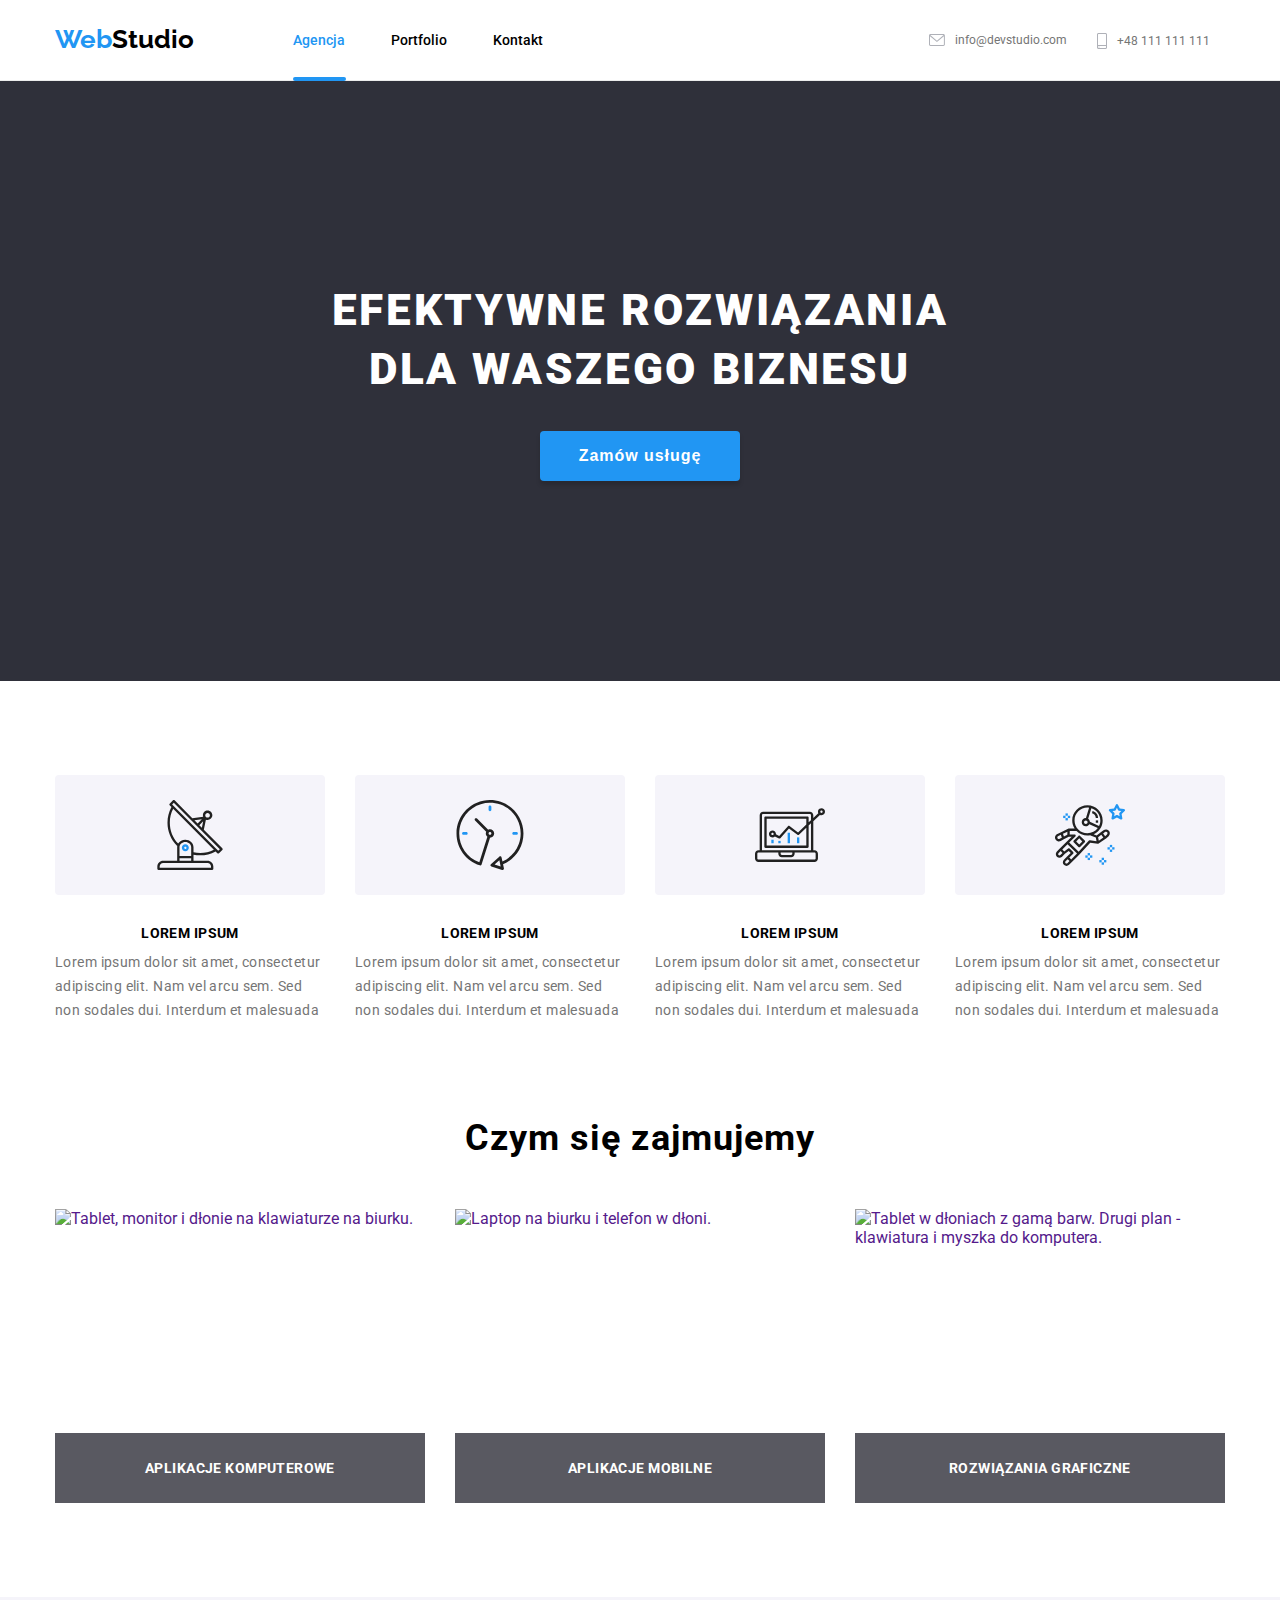
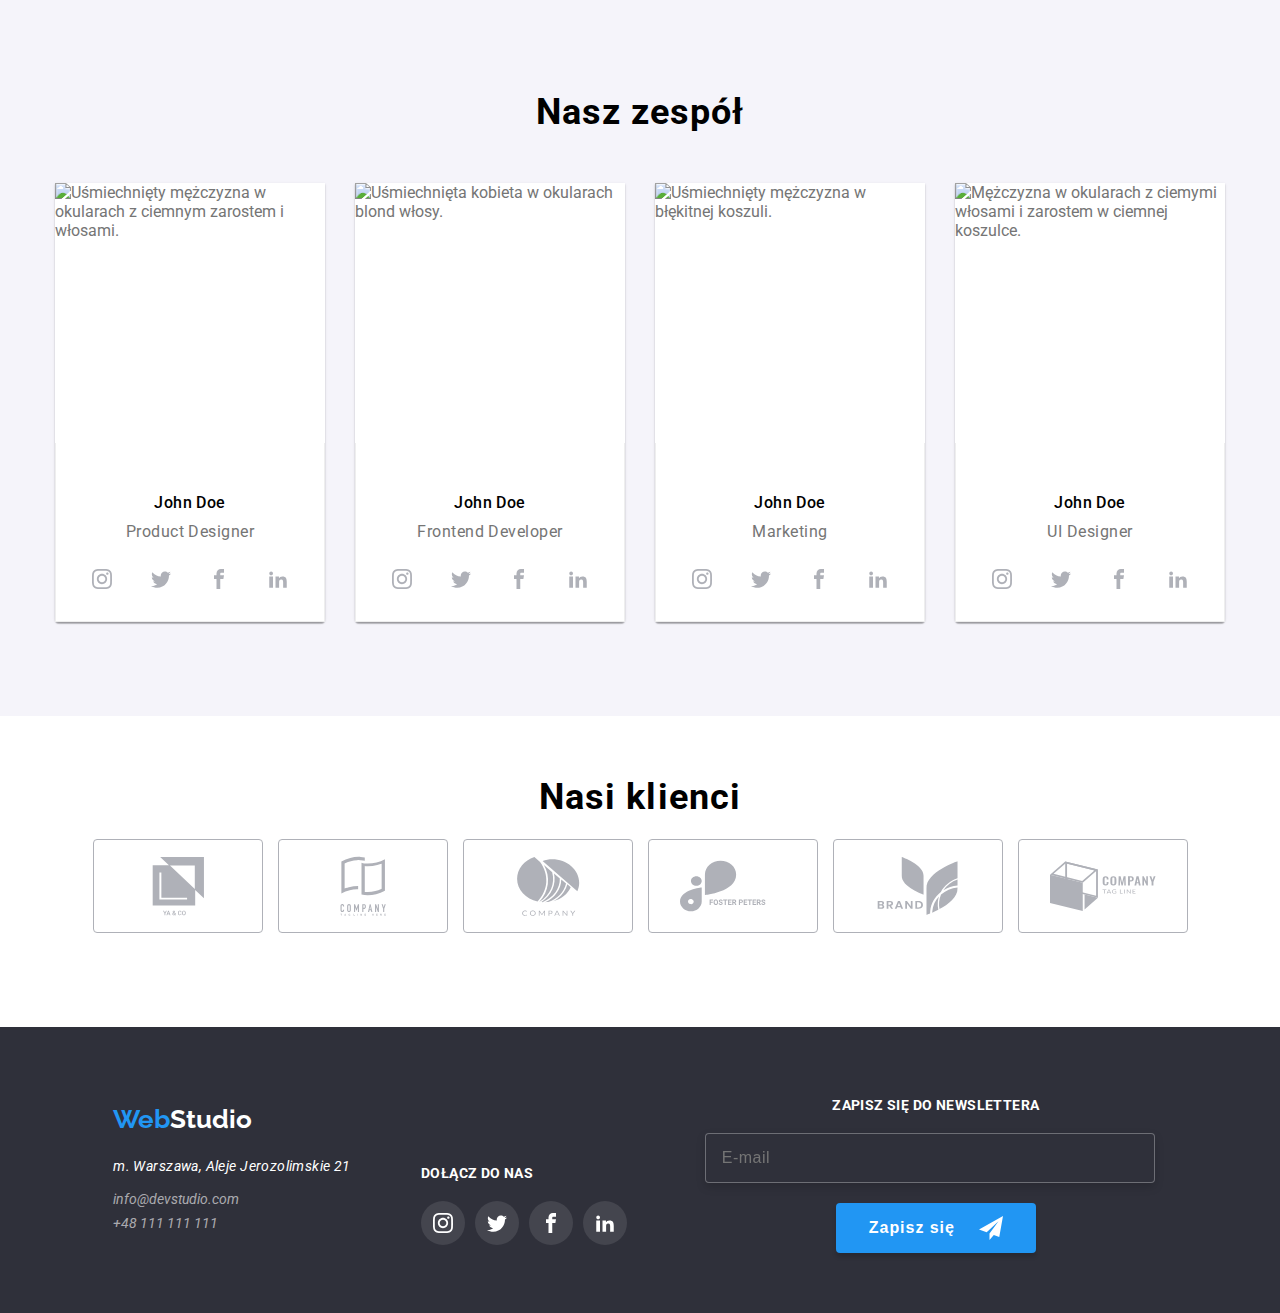
==== commit 62a42fc9: "update" ====
--- a/index.html
+++ b/index.html
@@ -20,13 +20,15 @@
 
 
   <header class="section--header frame">
- 
+    <div class="container">
+         
       <div class="nav__container">
         <div class="nav__container--left">
           <span class="logo">
             <a class="logo__link logo--web" href="./index.html">Web</a
             ><a class="logo__link logo--studio" href="./index.html">Studio</a></span
           >
+          <div class="menu-nav">
           <nav>
             <ul class="navigation">
               <li class="navigation__item">
@@ -40,6 +42,7 @@
               </li>
             </ul>
           </nav>
+          </div>
         </div>
         <div class="contact-header">
           <a class="contact-header__mail" href="mailto:info@devstudio.com">
@@ -56,6 +59,16 @@
           >
         </div>
       </div>
+      <button
+          class="menu-toggle js-open-menu"
+          aria-expanded="false"
+          aria-controls="mobile-menu"
+        >
+           <svg class="menu-btn__icon" width="25" height="25">
+              <use href="./images/icons.svg#icon-menu"></use>
+            </svg>
+        </button> 
+</div>
   </header>
 
     <main>
@@ -417,7 +430,7 @@
           </ul>
         </div>
       </section>
-      <section class="section-ourclients frame">
+      <section class="section-ourclients">
         <div class="our-clients">
 
           <h2 class="our-clients__header">Nasi klienci</h2>
@@ -498,6 +511,56 @@
         </div>
       </section>
     </main>
+<div class="menu-container js-menu-container" id="mobile-menu">
+      <button class="menu-toggle js-close-menu">
+        <svg
+          fill="currentColor"
+          viewBox="0 0 20 20"
+          xmlns="http://www.w3.org/2000/svg"
+          width="24"
+          height="24"
+        >
+          <path
+            fill-rule="evenodd"
+            d="M4.293 4.293a1 1 0 011.414 0L10 8.586l4.293-4.293a1 1 0 111.414 1.414L11.414 10l4.293 4.293a1 1 0 01-1.414 1.414L10 11.414l-4.293 4.293a1 1 0 01-1.414-1.414L8.586 10 4.293 5.707a1 1 0 010-1.414z"
+            clip-rule="evenodd"
+          ></path>
+        </svg>
+      </button>
+
+      <ul class="mobile-menu">
+        <li><a href="./index.html" class="link">Agencja</a></li>
+        <li><a href="./portfolio.html" class="link">Portfolio</a></li>
+        <li><a href="" class="link">Kontakt</a></li>
+      </ul>
+
+      <div class="mobile-menu-contact">
+        <a class="mobile-menu-contact__telephone" href="tel:+48111111111">+48 111 111 111</a>
+        <a class="mobile-menu-contact__mail" href="mailto:info@devstudio.com">info@devstudio.com</a>
+      </div>
+
+      <div class="mobile-menu-social">
+        <ul class="mobile-menu-social__list">
+        <li class="mobile-menu-social__item">
+          <a class="mobile-menu-social__link" href="instagram.com" >Instagram</a>
+        </li>
+        <li class="mobile-menu-social__item">
+        <a class="mobile-menu-social__link" href="twitter.com">Twitter</a>
+        </li>
+        <li class="mobile-menu-social__item">
+        <a class="mobile-menu-social__link" href="facebook.com">Facebook</a>
+        </li>
+        <li class="mobile-menu-social__item">
+        <a class="mobile-menu-social__link" href="linkedin.com">Linkedin</a>
+        </li>
+        </ul>
+      </div>
+    </div>
+
+ 
+
+
+
 
     <footer class="footer-section frame">
       <div class="footer-container">
@@ -525,7 +588,7 @@
           </address>
         </div>
         <div class="footer-join">
-          <p class="footer-join__header">DOŁĄCZ DO NAS</p>
+          <h4 class="footer-join__header">DOŁĄCZ DO NAS</h4>
           <div class="footer-join__socialmedia">
             <a class="footer-join__socialmedia--link" href="instagram.com">
               <svg class="footer-join__socialmedia--icon" width="44" height="44">
@@ -699,24 +762,16 @@
         </button>
       </div>
     </div>
-    <div class="mobile-menu ">
-      <button class="menu-close-btn">
-        <svg class="close-btn__icon"  width="40" height="40">
-          <use href="./images/icons.svg#icon-cross" >
-          </use>
-        </svg>
-      </button>
-      <button class="menu-open-btn">
-        <svg class="close-btn__icon"  width="40" height="40">
-          <use href="./images/icons.svg#icon-cross" >
-          </use>
-        </svg>
-      </button>
-
-    </div>
+       <script
+      defer
+      src="https://cdnjs.cloudflare.com/ajax/libs/body-scroll-lock/3.1.5/bodyScrollLock.min.js"
+      integrity="sha512-HowizSDbQl7UPEAsPnvJHlQsnBmU2YMrv7KkTBulTLEGz9chfBoWYyZJL+MUO6p/yBuuMO/8jI7O29YRZ2uBlA=="
+      crossorigin="anonymous"
+    ></script>
+    <script defer src="js/mobile-menu.js"></script>
     
     <script src="./js/modal.js"></script>
-    <script src="./js/menu.js"></script>
+    <!-- <script src="./js/menu.js"></script> -->
   </body>
 </html>
 
--- a/css/main.min.css
+++ b/css/main.min.css
@@ -1 +1 @@
-*{-webkit-box-sizing:border-box;box-sizing:border-box;margin:0;padding:0}ul,li{margin:0;padding:0}* svg{fill:var(--delicate-grey)}body{font-family:"Roboto","Raleway",sans-serif;background:var(--light);color:var(--light-grey);text-decoration:none}a{text-decoration:none}.gallery__list .address,.navigation,.menu-portfolio,.our-team__list,.what-we-do__list,.our-clients__list{list-style:none}header{background:var(--white)}footer{background-color:var(--dark-grey)}figcaption{padding:20px 24px 20px 24px;border:1px solid var(--white-light);border-top:0}.icon:hover,.icon:focus{fill:var(--blue);-webkit-transition:var(--transition-hover);transition:var(--transition-hover)}figure{display:block;-webkit-margin-before:0em;margin-block-start:0em;-webkit-margin-after:0em;margin-block-end:0em;-webkit-margin-start:0px;margin-inline-start:0px;-webkit-margin-end:0px;margin-inline-end:0px}.icon-socialmedia{border-radius:50%}img{display:block;min-width:100%;height:auto}@media screen and (min-width: var(--mobile)){body{font-family:"Roboto","Raleway",sans-serif;background:var(--light);color:var(--light-grey);text-decoration:none}}@media screen and (min-width: var(--tablet)){body{font-family:"Roboto","Raleway",sans-serif;background:var(--light);color:var(--light-grey);text-decoration:none}}@media screen and (min-width: var(--desktop)){body{font-family:"Roboto","Raleway",sans-serif;background:var(--light);color:var(--light-grey);text-decoration:none}}.nav__container{display:-webkit-box;display:-ms-flexbox;display:flex;-webkit-box-align:center;-ms-flex-align:center;align-items:center;height:80px;width:100%;max-width:1200px;-webkit-box-pack:justify;-ms-flex-pack:justify;justify-content:space-between;position:relative}.nav__container--left{display:-webkit-box;display:-ms-flexbox;display:flex;-webkit-box-align:center;-ms-flex-align:center;align-items:center;-webkit-box-pack:justify;-ms-flex-pack:justify;justify-content:space-between}.section--header{background:var(--white);border-bottom:1px solid var(--almost-white);display:-webkit-box;display:-ms-flexbox;display:flex;-webkit-box-pack:center;-ms-flex-pack:center;justify-content:center}.efective-background{background:var(--dark-grey);display:-webkit-box;display:-ms-flexbox;display:flex;-webkit-box-pack:center;-ms-flex-pack:center;justify-content:center;max-width:100%;margin:auto}.section-text{background:var(--white);display:-webkit-box;display:-ms-flexbox;display:flex;-webkit-box-pack:center;-ms-flex-pack:center;justify-content:center}.section--what-we-do{background:var(--white);display:-webkit-box;display:-ms-flexbox;display:flex;-webkit-box-pack:center;-ms-flex-pack:center;justify-content:center}.section-ourteam{background:var(--creamy);display:-webkit-box;display:-ms-flexbox;display:flex;-webkit-box-pack:center;-ms-flex-pack:center;justify-content:center}.section-ourclients{background:var(--white);display:-webkit-box;display:-ms-flexbox;display:flex;-webkit-box-pack:center;-ms-flex-pack:center;justify-content:center}.footer-section{background:var(--dark-grey);display:-webkit-box;display:-ms-flexbox;display:flex;-webkit-box-pack:center;-ms-flex-pack:center;justify-content:center}.section--menu-portfolio{background:var(--white);display:-webkit-box;display:-ms-flexbox;display:flex;-webkit-box-pack:center;-ms-flex-pack:center;justify-content:center}.section--gallery{background:var(--white);display:-webkit-box;display:-ms-flexbox;display:flex;-webkit-box-pack:center;-ms-flex-pack:center;justify-content:center}.footer-section{background:var(--dark-grey);display:-webkit-box;display:-ms-flexbox;display:flex;-webkit-box-pack:center;-ms-flex-pack:center;justify-content:center}@-webkit-keyframes modal__animation{0%{scale:0}50%{scale:.5}100%{scale:1}}@keyframes modal__animation{0%{scale:0}50%{scale:.5}100%{scale:1}}.backdrop{position:fixed;left:0;top:0;width:100%;height:100%;background-color:var(--background--modal);display:-webkit-box;display:-ms-flexbox;display:flex;-webkit-box-align:center;-ms-flex-align:center;align-items:center;-webkit-box-pack:center;-ms-flex-pack:center;justify-content:center;opacity:1;visibility:visible;-webkit-transform:rotate(360deg);transform:rotate(360deg);-webkit-transition-property:visibility,opacity,-webkit-transform;transition-property:visibility,opacity,-webkit-transform;transition-property:visibility,opacity,transform;transition-property:visibility,opacity,transform,-webkit-transform;-webkit-transition-duration:1s;transition-duration:1s;-webkit-transition:opacity 250ms linear,visibility 500ms linear,-webkit-transform 500ms linear;transition:opacity 250ms linear,visibility 500ms linear,-webkit-transform 500ms linear;transition:opacity 250ms linear,visibility 500ms linear,transform 500ms linear;transition:opacity 250ms linear,visibility 500ms linear,transform 500ms linear,-webkit-transform 500ms linear}.close-btn__icon{fill:var(--black);display:inline-block}.close-btn{-webkit-box-sizing:content-box;box-sizing:content-box;display:inline-block;position:absolute;color:var(--black);top:8px;right:8px;width:30px;height:30px;border-radius:50%;cursor:pointer;background-color:var(--white);border:1px solid rgba(0,0,0,.1);height:30px;width:30px}.close-btn:hover .close-btn__icon,.close-btn:focus .close-btn__icon{background-color:var(--grey-grey);fill:var(--white);-webkit-transition:250ms cubic-bezier(0.4, 0, 0.2, 1);transition:250ms cubic-bezier(0.4, 0, 0.2, 1)}.footer-join{display:-webkit-box;display:-ms-flexbox;display:flex;-webkit-box-orient:vertical;-webkit-box-direction:normal;-ms-flex-direction:column;flex-direction:column;text-align:center;margin:0;padding:0;margin-right:78px}.footer-join__header{font-size:14px;color:var(--white);text-align:center;text-transform:uppercase;font-weight:700;letter-spacing:.03em;line-height:16px;width:113px;padding-bottom:20px;padding-top:70px;margin:0}.footer-join__socialmedia{display:-webkit-box;display:-ms-flexbox;display:flex;-webkit-box-pack:center;-ms-flex-pack:center;justify-content:center;-webkit-box-align:center;-ms-flex-align:center;align-items:center;gap:10px}.footer-join__socialmedia--icon{border-radius:50%;background-color:var(--almost-black);fill:var(--white)}.footer-join__socialmedia--icon:hover{background-color:var(--blue);-webkit-transition:var(--transition-hover);transition:var(--transition-hover)}.footer-join__socialmedia--link{display:inline-block;border-radius:50%;width:44px;height:44px}.footer-join__socialmedia--link:focus .footer-join__socialmedia--icon{border-color:var(--blue);background-color:var(--blue);-webkit-transition:250ms cubic-bezier(0.4, 0, 0.2, 1);transition:250ms cubic-bezier(0.4, 0, 0.2, 1)}.footer-logo__logo{padding:60px 0 20px 0;width:145px;margin:0;-webkit-box-pack:start;-ms-flex-pack:start;justify-content:flex-start;display:-webkit-box;display:-ms-flexbox;display:flex}.footer--web{color:var(--blue)}.footer--studio{color:var(--white)}.logo__link{display:-webkit-box;display:-ms-flexbox;display:flex;background-color:none;font-family:Raleway;font-size:26px;font-weight:700;line-height:1.2;letter-spacing:.03;-webkit-box-align:center;-ms-flex-align:center;align-items:center}.address__link{color:var(--beige);font-size:14px;line-height:1.71;letter-spacing:.03}.address__link:hover,.address__link:focus{color:var(--blue);-webkit-transition:var(--transition-hover);transition:var(--transition-hover)}.address{text-decoration:none;background:var(--dark-grey);list-style:none;display:block}.address__item:last-child{padding:9px 0 94px 0;width:231px}.address__item:nth-child(2){width:231px}.street{color:var(--white);line-height:1.71;font-size:14px;letter-spacing:.03em;display:block;padding-bottom:9px;width:246px}.footer-newsletter{display:-webkit-box;display:-ms-flexbox;display:flex;-webkit-box-orient:vertical;-webkit-box-direction:normal;-ms-flex-direction:column;flex-direction:column}.footer-newsletter__header{color:var(--white);font-weight:700;font-size:14px;text-transform:uppercase;letter-spacing:.03em;line-height:16px;padding-top:70px;padding-bottom:20px}.footer-newsletter__label{display:-webkit-box;display:-ms-flexbox;display:flex;-webkit-box-pack:center;-ms-flex-pack:center;justify-content:center;-webkit-box-align:center;-ms-flex-align:center;align-items:center}.footer-newsletter__email{display:-webkit-box;display:-ms-flexbox;display:flex;-webkit-box-pack:center;-ms-flex-pack:center;justify-content:center;-webkit-box-orient:horizontal;-webkit-box-direction:normal;-ms-flex-direction:row;flex-direction:row;width:358px;height:50px;border:1px solid rgba(255,255,255,.3);-webkit-filter:drop-shadow(0px 4px 4px rgba(0, 0, 0, 0.15));filter:drop-shadow(0px 4px 4px rgba(0, 0, 0, 0.15));border-radius:4px;background:var(--dark-grey);margin-right:12px;padding-top:15px;padding-left:16px;padding-bottom:15px;color:var(--beige);letter-spacing:.03em;font-size:16px;line-height:20px;font-weight:400}.footer-newsletter__email:hover,.footer-newsletter__email:focus{border-color:var(--blue);-webkit-transition:var(--transition-hover);transition:var(--transition-hover)}.footer-newsletter__btn{background-color:var(--blue);color:var(--white);-webkit-box-shadow:0px 4px 4px rgba(0,0,0,.15);box-shadow:0px 4px 4px rgba(0,0,0,.15);border-radius:4px;font-size:16px;line-height:30px;display:-webkit-box;display:-ms-flexbox;display:flex;-webkit-box-align:center;-ms-flex-align:center;align-items:center;-webkit-box-orient:horizontal;-webkit-box-direction:normal;-ms-flex-direction:row;flex-direction:row;-webkit-box-pack:center;-ms-flex-pack:center;justify-content:center;letter-spacing:.06em;text-align:center;font-weight:700;width:200px;height:50px;margin:0;padding:0;border:none;cursor:pointer}.footer-newsletter__btn:hover{background-color:var(--dark-blue);-webkit-transition:var(--transition-hover);transition:var(--transition-hover)}.footer-newsletter__icon{fill:var(--white);margin-left:24px}.contact-header{-webkit-box-sizing:border-box;box-sizing:border-box;display:-webkit-box;display:-ms-flexbox;display:flex;-webkit-box-align:center;-ms-flex-align:center;align-items:center}.contact-header__icon{margin-right:10px}.contact-header__mail{color:var(--light-grey);display:-webkit-box;display:-ms-flexbox;display:flex;-webkit-box-align:center;-ms-flex-align:center;align-items:center;height:16px;padding:15px;font-size:14px;margin:0}.contact-header__mail:hover .contact-header__icon,.contact-header__mail:focus .contact-header__icon{fill:var(--blue);-webkit-transition:var(--transition-hover);transition:var(--transition-hover)}.contact-header__tel{color:var(--light-grey);display:-webkit-box;display:-ms-flexbox;display:flex;-webkit-box-align:center;-ms-flex-align:center;align-items:center;height:16px;padding:15px;font-size:14px;margin:auto}.contact-header__tel:hover .contact-header__icon,.contact-header__tel:focus .contact-header__icon{fill:var(--blue);-webkit-transition:var(--transition-hover);transition:var(--transition-hover)}.contact-header__mail:hover,.contact-header__mail:focus{color:var(--blue);-webkit-transition:var(--transition-hover);transition:var(--transition-hover)}.contact-header__tel:hover,.contact-header__tel:focus{color:var(--blue);-webkit-transition:var(--transition-hover);transition:var(--transition-hover)}.logo{font-weight:700;background-color:none;font-family:Raleway;font-size:26px;line-height:1.2;letter-spacing:.03;display:-webkit-box;display:-ms-flexbox;display:flex;-webkit-box-align:center;-ms-flex-align:center;align-items:center;-webkit-box-sizing:border-box;box-sizing:border-box;width:145px;height:31px;padding:24px 0px 25px 0px;margin-right:70px}.logo__link{display:-webkit-box;display:-ms-flexbox;display:flex;background-color:none;font-family:Raleway;font-size:26px;font-weight:700;line-height:1.2;letter-spacing:.03;-webkit-box-align:center;-ms-flex-align:center;align-items:center}.logo--web{color:var(--blue)}.logo--studio{color:var(--black)}.logo>.logo--studio{display:-webkit-box;display:-ms-flexbox;display:flex;-webkit-box-align:center;-ms-flex-align:center;align-items:center}.is-hidden{opacity:0;visibility:hidden;-webkit-transform:rotate(180deg);transform:rotate(180deg);pointer-events:none;-webkit-transition:opacity 250ms linear,visibility 500ms linear,-webkit-transform 250ms linear;transition:opacity 250ms linear,visibility 500ms linear,-webkit-transform 250ms linear;transition:opacity 250ms linear,visibility 500ms linear,transform 250ms linear;transition:opacity 250ms linear,visibility 500ms linear,transform 250ms linear,-webkit-transform 250ms linear}.close-btn__icon{fill:var(--black);display:inline-block}.menu-close-btn{-webkit-box-sizing:content-box;box-sizing:content-box;display:inline-block;position:absolute;color:var(--black);top:21px;right:25px;cursor:pointer;background-color:var(--white);border:1px solid rgba(0,0,0,.1)}.menu-close-btn:hover .close-btn__icon,.menu-close-btn:focus .close-btn__icon{background-color:var(--grey-grey);fill:var(--white);-webkit-transition:250ms cubic-bezier(0.4, 0, 0.2, 1);transition:250ms cubic-bezier(0.4, 0, 0.2, 1)}.menu-hidden{display:none}.mobile-menu{position:absolute;top:0;left:0;width:100vw;height:100vh;background-color:red;z-index:2}.modal__btn-form-container{display:-webkit-box;display:-ms-flexbox;display:flex;-webkit-box-pack:center;-ms-flex-pack:center;justify-content:center}.modal__btn-form{display:-webkit-box;display:-ms-flexbox;display:flex;-webkit-box-pack:center;-ms-flex-pack:center;justify-content:center;-webkit-box-align:center;-ms-flex-align:center;align-items:center;background-color:var(--blue);color:var(--white);text-align:center;font-size:16px;font-weight:700;letter-spacing:.06em;line-height:1.88;border:none;width:200px;height:50px;-webkit-box-shadow:0px 4px 4px rgba(0,0,0,.15);box-shadow:0px 4px 4px rgba(0,0,0,.15);border-radius:4px;cursor:pointer;padding:10px 76px 10px 76px;margin:0}.modal__btn-form:hover{-webkit-transition:var(--transition-hover);transition:var(--transition-hover);background-color:var(--dark-blue)}.modal__text-icon .modal__svg:hover{fill:var(--blue);color:var(--blue);-webkit-transition:var(--transition-hover);transition:var(--transition-hover)}.modal{display:-webkit-box;display:-ms-flexbox;display:flex;width:528px;height:581px;background-color:var(--white);border-radius:4px;-webkit-box-shadow:var(--shadow-window);box-shadow:var(--shadow-window);position:absolute;visibility:visible;opacity:1}.modal__form{display:-webkit-box;display:-ms-flexbox;display:flex;-webkit-box-orient:vertical;-webkit-box-direction:normal;-ms-flex-direction:column;flex-direction:column;margin:40px;max-width:448px;-webkit-box-pack:center;-ms-flex-pack:center;justify-content:center}.modal__form-title{width:448px;height:23px;color:var(--delicate-black);font-size:20px;font-weight:700;text-align:center;letter-spacing:.03em;margin-bottom:30px}.modal__label{width:24px;height:14px;font-size:12px;line-height:14px;letter-spacing:.01em;color:var(--light-grey);margin-bottom:4px;display:-webkit-box;display:-ms-flexbox;display:flex;-webkit-box-orient:vertical;-webkit-box-direction:normal;-ms-flex-direction:column;flex-direction:column;position:relative}.modal__cell{width:448px;height:40px;margin:0;border:1px solid rgba(33,33,33,.2);border-radius:4px;margin-bottom:10px;padding-left:42px;display:-webkit-box;display:-ms-flexbox;display:flex;-webkit-box-orient:vertical;-webkit-box-direction:normal;-ms-flex-direction:column;flex-direction:column}.modal__text-icon{position:relative}.modal__svg{fill:var(--delicate-black);position:absolute;top:14px;left:15px}.modal__cell:focus-within+svg{fill:var(--blue);border-color:var(--blue);border:none}.modal__cell:focus-visible{border-color:var(--blue)}.modal__text-icon:hover .modal__svg,.modal__text-icon:focus .modal__svg{fill:var(--blue);-webkit-transition:var(--transition-hover);transition:var(--transition-hover)}.modal__text-icon:hover .modal__cell,.modal__text-icon:focus .modal__cell{border-color:var(--blue);-webkit-transition:var(--transition-hover);transition:var(--transition-hover)}.modal__svg-check{fill:var(--white);background-color:var(--white);display:-webkit-box;display:-ms-flexbox;display:flex;-webkit-box-align:center;-ms-flex-align:center;align-items:center;border-radius:2px;margin-right:7px;-webkit-transition-property:fill;transition-property:fill;-webkit-transition:var(--transition-hover);transition:var(--transition-hover);cursor:pointer;border:1px solid var(--delicate-black)}.checkbox__reg-policy:checked+.modal__svg-check{fill:var(--white);background-color:var(--blue);border-color:var(--blue)}.checkbox__reg-policy+.modal__svg-check{fill:var(--white);background-color:var(--white);border-color:var(--grey)}.modal__link-reg-pol:hover{color:var(--dark-blue)}.modal__checkbox{color:var(--light-grey);font-size:14px;font-weight:400px;line-height:24px;letter-spacing:.03em;margin-bottom:30px;display:-webkit-box;display:-ms-flexbox;display:flex;-webkit-box-pack:center;-ms-flex-pack:center;justify-content:center;-webkit-box-align:center;-ms-flex-align:center;align-items:center;border-radius:2px;position:relative}.checkbox__reg-policy{-webkit-appearance:none;-moz-appearance:none;appearance:none;cursor:pointer}.modal__text-icon .modal__svg:hover{fill:var(--blue);color:var(--blue);-webkit-transition:var(--transition-hover);transition:var(--transition-hover)}textarea{width:448px;height:120px;resize:none;padding:10px 14px 10px 14px;margin-bottom:20px;font-family:Roboto;font-weight:400;letter-spacing:.01em;line-height:14px;font-size:12px;border:1px solid rgba(33,33,33,.2);border-radius:4px}textarea:hover{border-color:var(--blue);-webkit-transition:var(--transition-hover);transition:var(--transition-hover)}.modal__link-reg-pol{color:var(--blue);text-decoration:underline;cursor:pointer;display:-webkit-box;display:-ms-flexbox;display:flex;-webkit-box-pack:center;-ms-flex-pack:center;justify-content:center;-webkit-box-align:center;-ms-flex-align:center;align-items:center;padding:2px}.modal__link-reg-pol:hover{color:var(--dark-blue)}.close-btn{-webkit-box-sizing:content-box;box-sizing:content-box;display:inline-block;position:absolute;color:var(--black);top:8px;right:8px;width:30px;height:30px;border-radius:50%;cursor:pointer;background-color:var(--white);border:1px solid rgba(0,0,0,.1);height:30px;width:30px}.close-btn:hover .close-btn__icon,.close-btn:focus .close-btn__icon{background-color:var(--grey-grey);fill:var(--white);-webkit-transition:250ms cubic-bezier(0.4, 0, 0.2, 1);transition:250ms cubic-bezier(0.4, 0, 0.2, 1)}.close-btn__icon{border-radius:50%;position:relative}.overlay__text{margin:49px 45px 49px 24px}.gallery__image:hover .overlay{-webkit-transform:translateY(0);transform:translateY(0);-webkit-transition:var(--transition-hover);transition:var(--transition-hover)}.overlay{position:absolute;-webkit-transition-property:background-color,duration,-webkit-transform;transition-property:background-color,duration,-webkit-transform;transition-property:background-color,transform,duration;transition-property:background-color,transform,duration,-webkit-transform;top:0;left:0;width:100%;height:100%;display:-webkit-box;display:-ms-flexbox;display:flex;-webkit-box-align:center;-ms-flex-align:center;align-items:center;color:var(--white);font-size:18px;line-height:28px;letter-spacing:.03em;-webkit-transform:translateY(100%);transform:translateY(100%);-webkit-transition-duration:250ms;transition-duration:250ms;background:var(--background-overlay)}.what-we-do-hidden{display:none}.slider{background-repeat:no-repeat;background-size:cover;max-width:1600px;width:100%;height:600px;display:-webkit-box;display:-ms-flexbox;display:flex;-webkit-box-orient:vertical;-webkit-box-direction:normal;-ms-flex-direction:column;flex-direction:column;-webkit-box-pack:center;-ms-flex-pack:center;justify-content:center;-webkit-box-align:center;-ms-flex-align:center;align-items:center;padding:200px 0;background-image:-webkit-gradient(linear, left top, right top, from(rgba(47, 48, 58, 0.4)), to(rgba(47, 48, 58, 0.4))),url("../images/background-efe-480@x1.jpg");background-image:linear-gradient(to right, rgba(47, 48, 58, 0.4), rgba(47, 48, 58, 0.4)),url("../images/background-efe-480@x1.jpg")}@media(min-device-pixel-ratio: 2),(-webkit-min-device-pixel-ratio: 2),(min-resolution: 192dpi),(min-resolution: 2dppx){.slider{background-image:-webkit-gradient(linear, left top, right top, from(rgba(47, 48, 58, 0.4)), to(rgba(47, 48, 58, 0.4))),url("../images/background-efe-480@x2.jpg");background-image:linear-gradient(to right, rgba(47, 48, 58, 0.4), rgba(47, 48, 58, 0.4)),url("../images/background-efe-480@x2.jpg")}}@media screen and (min-width: 768px){.slider{background-image:-webkit-gradient(linear, left top, right top, from(rgba(47, 48, 58, 0.4)), to(rgba(47, 48, 58, 0.4))),url("../images/background-efe-768@x1.jpg");background-image:linear-gradient(to right, rgba(47, 48, 58, 0.4), rgba(47, 48, 58, 0.4)),url("../images/background-efe-768@x1.jpg")}}@media screen and (min-width: 768px)and (min-device-pixel-ratio: 2),screen and (min-width: 768px)and (-webkit-min-device-pixel-ratio: 2),screen and (min-width: 768px)and (min-resolution: 192dpi),screen and (min-width: 768px)and (min-resolution: 2dppx){.slider{background-image:-webkit-gradient(linear, left top, right top, from(rgba(47, 48, 58, 0.4)), to(rgba(47, 48, 58, 0.4))),url("../images/background-efe-768@x2.jpg");background-image:linear-gradient(to right, rgba(47, 48, 58, 0.4), rgba(47, 48, 58, 0.4)),url("../images/background-efe-768@x2.jpg")}}@media screen and (min-width: 1200px){.slider{max-width:1600px;margin:0 auto;padding:200px 0;background-image:-webkit-gradient(linear, left top, right top, from(rgba(47, 48, 58, 0.4)), to(rgba(47, 48, 58, 0.4))),url("../images/background-efe-1200@x1.jpg");background-image:linear-gradient(to right, rgba(47, 48, 58, 0.4), rgba(47, 48, 58, 0.4)),url("../images/background-efe-1200@x1.jpg")}}@media screen and (min-width: 1200px)and (min-device-pixel-ratio: 2),screen and (min-width: 1200px)and (-webkit-min-device-pixel-ratio: 2),screen and (min-width: 1200px)and (min-resolution: 192dpi),screen and (min-width: 1200px)and (min-resolution: 2dppx){.slider{background-image:-webkit-gradient(linear, left top, right top, from(rgba(47, 48, 58, 0.4)), to(rgba(47, 48, 58, 0.4))),url("../images/background-efe-1200@x2.jpg");background-image:linear-gradient(to right, rgba(47, 48, 58, 0.4), rgba(47, 48, 58, 0.4)),url("../images/background-efe-1200@x2.jpg")}}.efective-background{background:var(--dark-grey);display:-webkit-box;display:-ms-flexbox;display:flex;-webkit-box-pack:center;-ms-flex-pack:center;justify-content:center;max-width:100%;margin:auto}.button-order{display:-webkit-box;display:-ms-flexbox;display:flex;-webkit-box-sizing:border-box;box-sizing:border-box;-webkit-box-pack:center;-ms-flex-pack:center;justify-content:center;color:var(--white);background-color:var(--blue);font-size:16px;text-align:center;font-weight:700;text-transform:none;border-style:none;cursor:pointer;letter-spacing:.06em;line-height:1.88;-webkit-box-shadow:var(--box-shadow);box-shadow:var(--box-shadow);border-radius:4px;width:200px;height:50px;padding-top:10px;padding-bottom:10px;padding-left:10px;padding-right:10px;border:0;margin:0}.button-order:hover,.button-order:focus{background-color:var(--dark-blue);color:var(--almost-white);-webkit-transition:var(--transition-hover);transition:var(--transition-hover)}.solution-header{display:-webkit-box;display:-ms-flexbox;display:flex;-webkit-box-sizing:content-box;box-sizing:content-box;color:var(--white);font-size:44px;text-transform:uppercase;text-align:center;font-weight:900;letter-spacing:.06em;line-height:1.35;height:100vh;width:100vw;margin-bottom:30px;-webkit-box-pack:center;-ms-flex-pack:center;justify-content:center}@media screen and (min-width: 480px){.solution-header{width:360px;margin:0 auto 0 auto}}@media screen and (min-width: 1200px){.solution-header{width:696px}}.nav__container{display:-webkit-box;display:-ms-flexbox;display:flex;-webkit-box-align:center;-ms-flex-align:center;align-items:center;height:80px;width:100%;max-width:1200px;-webkit-box-pack:justify;-ms-flex-pack:justify;justify-content:space-between;position:relative}.nav__container--left{display:-webkit-box;display:-ms-flexbox;display:flex;-webkit-box-align:center;-ms-flex-align:center;align-items:center;-webkit-box-pack:justify;-ms-flex-pack:justify;justify-content:space-between}.navigation{-webkit-box-sizing:border-box;box-sizing:border-box;display:-webkit-box;display:-ms-flexbox;display:flex;-webkit-box-align:center;-ms-flex-align:center;align-items:center;position:relative;height:16px;padding:32px 0 32px 0}.navigation__item{display:-webkit-box;display:-ms-flexbox;display:flex;-webkit-box-align:center;-ms-flex-align:center;align-items:center}.navigation__link{font-weight:500;font-size:14px;line-height:1.15;letter-spacing:.02;color:var(--black);padding:23px;position:relative}.navigation__link:hover,.navigation__link:focus{color:var(--blue);-webkit-transition:var(--transition-hover);transition:var(--transition-hover)}.contact-header__mail{color:var(--light-grey);font-size:14px;margin:0;padding-top:32px;padding-bottom:32px}.contact-header__mail:hover .contact-header__icon,.contact-header__mail:focus .contact-header__icon{fill:var(--blue);-webkit-transition:var(--transition-hover);transition:var(--transition-hover)}.contact-header__tel{color:var(--light-grey);font-size:14px;margin-right:auto;padding-top:33px;padding-bottom:31px}.contact-header__tel:hover .contact-header__icon,.contact-header__tel:focus .contact-header__icon{fill:var(--blue);-webkit-transition:var(--transition-hover);transition:var(--transition-hover)}.contact-header{-webkit-box-sizing:border-box;box-sizing:border-box;display:-webkit-box;display:-ms-flexbox;display:flex;-webkit-box-align:center;-ms-flex-align:center;align-items:center}.contact-header__icon{margin-right:10px}.contact-header__mail:hover,.contact-header__mail:focus{color:var(--blue);-webkit-transition:var(--transition-hover);transition:var(--transition-hover)}.contact-header__tel:hover,.contact-header__tel:focus{color:var(--blue);-webkit-transition:var(--transition-hover);transition:var(--transition-hover)}.footer-section{background:var(--dark-grey);display:-webkit-box;display:-ms-flexbox;display:flex;-webkit-box-pack:center;-ms-flex-pack:center;justify-content:center}.footer-container{display:-webkit-box;display:-ms-flexbox;display:flex;max-width:1200px;width:100%;margin:0;padding:0}.footer-logo{display:-webkit-box;display:-ms-flexbox;display:flex;-webkit-box-orient:vertical;-webkit-box-direction:normal;-ms-flex-direction:column;flex-direction:column;margin-right:70px}.footer-logo__logo{padding:60px 0 20px 0;width:145px;margin:0;-webkit-box-pack:start;-ms-flex-pack:start;justify-content:flex-start;display:-webkit-box;display:-ms-flexbox;display:flex}.footer-join__socialmedia{display:-webkit-box;display:-ms-flexbox;display:flex;-webkit-box-pack:center;-ms-flex-pack:center;justify-content:center;-webkit-box-align:center;-ms-flex-align:center;align-items:center;gap:10px}.footer-join{display:-webkit-box;display:-ms-flexbox;display:flex;-webkit-box-orient:vertical;-webkit-box-direction:normal;-ms-flex-direction:column;flex-direction:column;text-align:center;margin:0;padding:0;margin-right:78px}.footer-join__header{font-size:14px;color:var(--white);text-align:center;text-transform:uppercase;font-weight:700;letter-spacing:.03em;line-height:16px;width:113px;padding-bottom:20px;padding-top:70px;margin:0}.address{text-decoration:none;background:var(--dark-grey);list-style:none;display:block}.section-ourclients{display:-webkit-box;display:-ms-flexbox;display:flex;-webkit-box-pack:center;-ms-flex-pack:center;justify-content:center;background:var(--white)}.our-clients{max-width:1200px;display:-webkit-box;display:-ms-flexbox;display:flex;-webkit-box-pack:center;-ms-flex-pack:center;justify-content:center;-ms-flex-wrap:wrap;flex-wrap:wrap;padding-top:60px}.our-clients__header{color:var(--black);font-weight:700;font-size:36px;line-height:1.17;text-align:center;letter-spacing:.03em;margin-bottom:30px;display:-webkit-box;display:-ms-flexbox;display:flex;height:33px;-webkit-box-pack:center;-ms-flex-pack:center;justify-content:center}.our-clients__list{display:-webkit-box;display:-ms-flexbox;display:flex;-ms-flex-wrap:wrap;flex-wrap:wrap;-webkit-box-pack:center;-ms-flex-pack:center;justify-content:center;gap:15px;margin-bottom:94px}.our-clients__icon{border-radius:4px;border:1px solid var(--delicate-grey);display:-webkit-box;display:-ms-flexbox;display:flex;-webkit-box-pack:center;-ms-flex-pack:center;justify-content:center;-webkit-box-align:center;-ms-flex-align:center;align-items:center;width:210px;height:94px;margin-left:0;margin-right:0}@media screen and (min-width: 320px){.our-clients__icon{width:210px}}@media screen and (min-width: 768px){.our-clients__icon{width:226px}}@media screen and (min-width: 1200px){.our-clients__icon{width:170px}}.our-clients__svg{display:-webkit-box;display:-ms-flexbox;display:flex;width:106px;height:60px}.our-clients__link{display:-webkit-box;display:-ms-flexbox;display:flex;-webkit-box-pack:center;-ms-flex-pack:center;justify-content:center;-webkit-box-align:center;-ms-flex-align:center;align-items:center;padding:20px 50px 20px 50px}.our-clients__svg,.our-clients__icon{fill:var(--delicate-grey)}.our-clients__svg:hover,.our-clients__icon:hover,.our-clients__svg:focus,.our-clients__icon:focus{fill:var(--blue);border-color:var(--blue);-webkit-transition-duration:var(--transition-hover);transition-duration:var(--transition-hover)}.our-clients__link:hover .our-clients__svg{fill:var(--blue);border-color:var(--blue);-webkit-transition-duration:var(--transition-hover);transition-duration:var(--transition-hover)}.section-ourteam{background:var(--creamy);display:-webkit-box;display:-ms-flexbox;display:flex;-webkit-box-pack:center;-ms-flex-pack:center;justify-content:center}.our-team{width:1200px;margin:0;padding:94px 0 94px 0}.our-team__header{color:var(--black);font-weight:700;font-size:36px;line-height:1.17;text-align:center;letter-spacing:.03em;padding-bottom:50px}.our-team__list{display:-webkit-box;display:-ms-flexbox;display:flex;-ms-flex-wrap:wrap;flex-wrap:wrap;-webkit-box-pack:center;-ms-flex-pack:center;justify-content:center;gap:30px}.our-team__list>.our-team__item{-webkit-box-shadow:var(--shadow-ourteam);box-shadow:var(--shadow-ourteam);border-radius:0px 0px 4px 4px;background:var(--white)}.our-team-fig__description{font-weight:400;font-size:16px;line-height:1.19;text-align:center;letter-spacing:.03em;-webkit-box-pack:center;-ms-flex-pack:center;justify-content:center;padding:0 0 16px 0}.our-team-fig__title{color:var(--black);font-weight:500;font-size:16px;line-height:1.19;text-align:center;letter-spacing:.03em;padding:30px 0 10px 0;background:var(--white)}.our-team-socialmedia{display:-webkit-box;display:-ms-flexbox;display:flex;max-width:220px;-webkit-box-align:center;-ms-flex-align:center;align-items:center;-webkit-box-pack:justify;-ms-flex-pack:justify;justify-content:space-between;fill:var(--delicate-grey)}.our-team-socialmedia__link{display:-webkit-box;display:-ms-flexbox;display:flex;border-radius:50%;width:44px;height:44px;-webkit-box-pack:center;-ms-flex-pack:center;justify-content:center}.our-team-socialmedia__link:hover .icon-socialmedia,.our-team-socialmedia__link:focus .icon-socialmedia{fill:var(--white);background:var(--blue);-webkit-transition:var(--transition-hover);transition:var(--transition-hover)}.icon-socialmedia{border-radius:50%;display:-webkit-box;display:-ms-flexbox;display:flex;-webkit-box-pack:center;-ms-flex-pack:center;justify-content:center}.our-team__item{max-width:450px;-ms-flex-wrap:wrap;flex-wrap:wrap;-webkit-box-pack:center;-ms-flex-pack:center;justify-content:center}@media screen and (min-width: 480px){.our-team__item{width:450px;-webkit-box-pack:center;-ms-flex-pack:center;justify-content:center}.our-team-socialmedia{margin-left:98px;margin-right:98px}}@media screen and (min-width: 768px){.our-team__item{width:354px;-webkit-box-pack:center;-ms-flex-pack:center;justify-content:center}.our-team-socialmedia{margin-left:64px;margin-right:64px}}@media screen and (min-width: 1200px){.our-team__item{width:270px;-webkit-box-pack:center;-ms-flex-pack:center;justify-content:center}.our-team-socialmedia{margin-left:0;margin-right:0}}.section--gallery{background:var(--white);display:-webkit-box;display:-ms-flexbox;display:flex;-webkit-box-pack:center;-ms-flex-pack:center;justify-content:center}.gallery{width:1200px;display:-webkit-box;display:-ms-flexbox;display:flex;-webkit-box-pack:center;-ms-flex-pack:center;justify-content:center;padding-bottom:94px;position:relative}.gallery__list{gap:30px;width:1200px;display:-webkit-box;display:-ms-flexbox;display:flex;list-style:none;-ms-flex-wrap:wrap;flex-wrap:wrap}.gallery__item{cursor:pointer;position:relative}.gallery__item:hover{-webkit-box-shadow:var(--shadow-filter);box-shadow:var(--shadow-filter);-webkit-transition:var(--transition-hover);transition:var(--transition-hover)}.gallery__image{position:relative;overflow:hidden;width:100%;height:100%}.gallery__image:hover .overlay{-webkit-transform:translateY(0);transform:translateY(0);-webkit-transition:var(--transition-hover);transition:var(--transition-hover)}.overlay__text{margin:49px 45px 49px 24px}.gallery-description__header{color:var(--black);font-weight:700;font-family:Roboto;font-size:18px;line-height:2;letter-spacing:.06em;display:-webkit-box;display:-ms-flexbox;display:flex}.gallery-description__text{font-weight:400;font-size:16px;line-height:1.88;letter-spacing:.03em;display:-webkit-box;display:-ms-flexbox;display:flex}.section--menu-portfolio{background:var(--white);display:-webkit-box;display:-ms-flexbox;display:flex;-webkit-box-pack:center;-ms-flex-pack:center;justify-content:center}.container--menu-portfolio{width:1200px;margin:0;padding-bottom:50px;padding-top:94px;display:-webkit-box;display:-ms-flexbox;display:flex;-webkit-box-align:center;-ms-flex-align:center;align-items:center;-webkit-box-pack:center;-ms-flex-pack:center;justify-content:center}.menu-portfolio{display:-webkit-box;display:-ms-flexbox;display:flex;-webkit-box-pack:center;-ms-flex-pack:center;justify-content:center;gap:8px}.menu-portfolio__button{color:var(--black);background-color:var(--creamy);font-weight:500;font-size:16px;text-align:center;cursor:pointer;letter-spacing:.03;line-height:1.63;display:-webkit-box;display:-ms-flexbox;display:flex;-webkit-box-pack:center;-ms-flex-pack:center;justify-content:center;margin:0px;gap:8px;padding:6px 22px 6px 22px;border:0px;border-radius:4px}.menu-portfolio__button:hover{background-color:var(--blue);color:var(--white);cursor:pointer;-webkit-box-shadow:var(--shadow-button);box-shadow:var(--shadow-button);-webkit-transition:var(--transition-hover);transition:var(--transition-hover)}.menu-portfolio__button:focus{background-color:var(--blue);color:var(--white);-webkit-box-shadow:var(--shadow-button);box-shadow:var(--shadow-button);-webkit-transition:var(--transition-hover);transition:var(--transition-hover)}.textmain{display:-webkit-box;display:-ms-flexbox;display:flex;max-width:1200px;padding-top:94px;padding-bottom:94px;-webkit-box-pack:center;-ms-flex-pack:center;justify-content:center}.textmain__list{display:-webkit-box;display:-ms-flexbox;display:flex;list-style:none;-ms-flex-wrap:wrap;flex-wrap:wrap;-webkit-box-pack:center;-ms-flex-pack:center;justify-content:center;gap:30px}.textmain__item{-ms-flex-wrap:wrap;flex-wrap:wrap;max-width:450px}@media screen and (min-width: 768px){.textmain__item{width:354px}}@media screen and (min-width: 1200px){.textmain__item{width:270px}}.textmain__icon{background-color:var(--creamy);display:-webkit-box;display:-ms-flexbox;display:flex;-webkit-box-pack:center;-ms-flex-pack:center;justify-content:center;-webkit-box-align:center;-ms-flex-align:center;align-items:center;height:120px;margin-bottom:30px;border-radius:4px}.textmain__title{color:var(--black);font-size:14px;font-weight:700;line-height:1.15;text-transform:uppercase;letter-spacing:.03em;margin-bottom:10px;display:-webkit-box;display:-ms-flexbox;display:flex;-webkit-box-pack:center;-ms-flex-pack:center;justify-content:center}.textmain__text{margin-left:0;margin-right:0;font-weight:400;font-size:14px;line-height:1.71;letter-spacing:.03em;font-family:Roboto;color:var(--light-grey)}.section--what-we-do{background:var(--white);display:-webkit-box;display:-ms-flexbox;display:flex;-webkit-box-pack:center;-ms-flex-pack:center;justify-content:center}.what-we-do{max-width:1200px;display:-webkit-box;display:-ms-flexbox;display:flex;display:block;z-index:0}.what-we-do__title{color:var(--black);font-weight:700;font-size:36px;line-height:1.17;text-align:center;letter-spacing:.03em;display:-webkit-box;display:-ms-flexbox;display:flex;-webkit-box-pack:center;-ms-flex-pack:center;justify-content:center;padding:0 0 50px 0}.what-we-do__list{display:-webkit-box;display:-ms-flexbox;display:flex;justify-items:flex-start;-webkit-box-pack:justify;-ms-flex-pack:justify;justify-content:space-between;gap:30px;padding:0 0 94px 0;z-index:0;overflow:hidden}.what-we-do__item{position:relative;z-index:0}.what-we-do__item:hover{-webkit-box-shadow:var(--shadow-filter);box-shadow:var(--shadow-filter);-webkit-transition:var(--transition-hover);transition:var(--transition-hover)}.what-we-do__sticker{background-color:var(--background-whatwedo);width:370px;height:70px;line-height:16px;position:absolute;z-index:0;right:0;bottom:0;color:var(--white);text-transform:uppercase;text-align:center;padding:27px 0 27px 0;font-size:14px;font-weight:700;letter-spacing:.03em;display:-webkit-box;display:-ms-flexbox;display:flex;-webkit-box-pack:center;-ms-flex-pack:center;justify-content:center;-webkit-box-align:center;-ms-flex-align:center;align-items:center}@media screen and (max-width: 1200px){.what-we-do-hidden{display:none}}.agencja{color:var(--blue)}.agencja::after{position:absolute;display:inline-block;content:"";width:53px;height:4px;border-radius:2px;background-color:var(--blue);bottom:-10px;left:23px}.section--menu-portfolio{background:var(--white);display:-webkit-box;display:-ms-flexbox;display:flex;-webkit-box-pack:center;-ms-flex-pack:center;justify-content:center}.container--menu-portfolio{width:1200px;margin:0;padding-bottom:50px;padding-top:94px;display:-webkit-box;display:-ms-flexbox;display:flex;-webkit-box-align:center;-ms-flex-align:center;align-items:center;-webkit-box-pack:center;-ms-flex-pack:center;justify-content:center}.menu-portfolio{display:-webkit-box;display:-ms-flexbox;display:flex;-webkit-box-pack:center;-ms-flex-pack:center;justify-content:center;gap:8px}.menu-portfolio__button{color:var(--black);background-color:var(--creamy);font-weight:500;font-size:16px;text-align:center;cursor:pointer;letter-spacing:.03;line-height:1.63;display:-webkit-box;display:-ms-flexbox;display:flex;-webkit-box-pack:center;-ms-flex-pack:center;justify-content:center;margin:0px;gap:8px;padding:6px 22px 6px 22px;border:0px;border-radius:4px}.menu-portfolio__button:hover{background-color:var(--blue);color:var(--white);cursor:pointer;-webkit-box-shadow:var(--shadow-button);box-shadow:var(--shadow-button);-webkit-transition:var(--transition-hover);transition:var(--transition-hover)}.menu-portfolio__button:focus{background-color:var(--blue);color:var(--white);-webkit-box-shadow:0px 1px 1px rgba(0,0,0,.12),0px 4px 4px rgba(0,0,0,.06),1px 4px 6px rgba(0,0,0,.16);box-shadow:0px 1px 1px rgba(0,0,0,.12),0px 4px 4px rgba(0,0,0,.06),1px 4px 6px rgba(0,0,0,.16);-webkit-transition:250ms cubic-bezier(0.4, 0, 0.2, 1);transition:250ms cubic-bezier(0.4, 0, 0.2, 1)}.portfolio{color:var(--blue)}.portfolio::after{position:absolute;display:inline-block;content:"";width:54px;height:4px;border-radius:2px;background-color:var(--blue);bottom:-10px;left:23px}:root{--blue: #2196f3;--black: #000000;--white: #ffffff;--light-grey: #757575;--dark-grey: #2f303a;--beige: rgba(255, 255, 255, 0.6);--dark-blue: rgba(0, 44, 139);--background-overlay: rgba(33, 150, 243, 0.9);--light: #e5e5e5;--creamy: #f5f4fa;--almost-white: #ececec;--white-light: #eeeeee;--delicate-grey: #afb1b8;--almost-black: rgba(255, 255, 255, 0.1);--light-grey: #757575;--delicate-black: #212121;--box-shadow: 0px 4px 4px rgba(0, 0, 0, 0.15);--shadow-button: 0px 1px 1px rgba(0, 0, 0, 0.12), 0px 4px 4px rgba(0, 0, 0, 0.06), 1px 4px 6px rgba(0, 0, 0, 0.16);--shadow-filter: 0px 1px 1px rgba(0, 0, 0, 0.12), 0px 4px 4px rgba(0, 0, 0, 0.06), 1px 4px 6px rgba(0, 0, 0, 0.16);--background--modal: rgba(0, 0, 0, 0.2);--background-whatwedo: rgba(47, 48, 58, 0.8);--shadow-ourteam: 0px 1px 3px rgba(0, 0, 0, 0.12), 0px 1px 1px rgba(0, 0, 0, 0.14), 0px 2px 1px rgba(0, 0, 0, 0.2);--grey-grey: rgb(88, 88, 88);--shadow-window: 0px 1px 3px rgba(0, 0, 0, 0.12), 0px 1px 1px rgba(0, 0, 0, 0.14), 0px 2px 1px rgba(0, 0, 0, 0.2);--transition-hover: 250ms cubic-bezier(0.4, 0, 0.2, 1);--min-size: 320px;--mobile: 480px;--tablet: 768px;--desktop: 1200px}:root{--blue: #2196f3;--black: #000000;--white: #ffffff;--light-grey: #757575;--dark-grey: #2f303a;--beige: rgba(255, 255, 255, 0.6);--dark-blue: rgba(0, 44, 139);--background-overlay: rgba(33, 150, 243, 0.9);--light: #e5e5e5;--creamy: #f5f4fa;--almost-white: #ececec;--white-light: #eeeeee;--delicate-grey: #afb1b8;--almost-black: rgba(255, 255, 255, 0.1);--light-grey: #757575;--delicate-black: #212121;--box-shadow: 0px 4px 4px rgba(0, 0, 0, 0.15);--shadow-button: 0px 1px 1px rgba(0, 0, 0, 0.12), 0px 4px 4px rgba(0, 0, 0, 0.06), 1px 4px 6px rgba(0, 0, 0, 0.16);--shadow-filter: 0px 1px 1px rgba(0, 0, 0, 0.12), 0px 4px 4px rgba(0, 0, 0, 0.06), 1px 4px 6px rgba(0, 0, 0, 0.16);--background--modal: rgba(0, 0, 0, 0.2);--background-whatwedo: rgba(47, 48, 58, 0.8);--shadow-ourteam: 0px 1px 3px rgba(0, 0, 0, 0.12), 0px 1px 1px rgba(0, 0, 0, 0.14), 0px 2px 1px rgba(0, 0, 0, 0.2);--grey-grey: rgb(88, 88, 88);--shadow-window: 0px 1px 3px rgba(0, 0, 0, 0.12), 0px 1px 1px rgba(0, 0, 0, 0.14), 0px 2px 1px rgba(0, 0, 0, 0.2);--transition-hover: 250ms cubic-bezier(0.4, 0, 0.2, 1);--min-size: 320px;--mobile: 480px;--tablet: 768px;--desktop: 1200px}/*# sourceMappingURL=main.min.css.map */+*{-webkit-box-sizing:border-box;box-sizing:border-box;margin:0;padding:0}ul,li{margin:0;padding:0}* svg{fill:var(--delicate-grey)}body{font-family:"Roboto","Raleway",sans-serif;background:var(--light);color:var(--light-grey);text-decoration:none}a{text-decoration:none}.gallery__list .address,.navigation,.menu-portfolio,.our-team__list,.what-we-do__list,.our-clients__list{list-style:none}header{background:var(--white)}footer{background-color:var(--dark-grey)}figcaption{padding:20px 24px 20px 24px;border:1px solid var(--white-light);border-top:0}.icon:hover,.icon:focus{fill:var(--blue);-webkit-transition:var(--transition-hover);transition:var(--transition-hover)}figure{display:block;-webkit-margin-before:0em;margin-block-start:0em;-webkit-margin-after:0em;margin-block-end:0em;-webkit-margin-start:0px;margin-inline-start:0px;-webkit-margin-end:0px;margin-inline-end:0px}.icon-socialmedia{border-radius:50%}img{display:block;min-width:100%;height:auto}@media screen and (min-width: var(--mobile)){body{font-family:"Roboto","Raleway",sans-serif;background:var(--light);color:var(--light-grey);text-decoration:none}}@media screen and (min-width: var(--tablet)){body{font-family:"Roboto","Raleway",sans-serif;background:var(--light);color:var(--light-grey);text-decoration:none}}@media screen and (min-width: var(--desktop)){body{font-family:"Roboto","Raleway",sans-serif;background:var(--light);color:var(--light-grey);text-decoration:none}}.nav__container{display:-webkit-box;display:-ms-flexbox;display:flex;-webkit-box-align:center;-ms-flex-align:center;align-items:center;height:80px;width:100%;max-width:1200px;-webkit-box-pack:justify;-ms-flex-pack:justify;justify-content:space-between;position:relative}.nav__container--left{display:-webkit-box;display:-ms-flexbox;display:flex;-webkit-box-align:center;-ms-flex-align:center;align-items:center;-webkit-box-pack:justify;-ms-flex-pack:justify;justify-content:space-between}.section--header{background:var(--white);border-bottom:1px solid var(--almost-white);display:-webkit-box;display:-ms-flexbox;display:flex;-webkit-box-pack:center;-ms-flex-pack:center;justify-content:center}.efective-background{background:var(--dark-grey);display:-webkit-box;display:-ms-flexbox;display:flex;-webkit-box-pack:center;-ms-flex-pack:center;justify-content:center;max-width:100%;margin:auto}.section-text{background:var(--white);display:-webkit-box;display:-ms-flexbox;display:flex;-webkit-box-pack:center;-ms-flex-pack:center;justify-content:center}.section--what-we-do{background:var(--white);display:-webkit-box;display:-ms-flexbox;display:flex;-webkit-box-pack:center;-ms-flex-pack:center;justify-content:center}.section-ourteam{background:var(--creamy);display:-webkit-box;display:-ms-flexbox;display:flex;-webkit-box-pack:center;-ms-flex-pack:center;justify-content:center}.section-ourclients{background:var(--white);display:-webkit-box;display:-ms-flexbox;display:flex;-webkit-box-pack:center;-ms-flex-pack:center;justify-content:center}.footer-section{background:var(--dark-grey);display:-webkit-box;display:-ms-flexbox;display:flex;-webkit-box-pack:center;-ms-flex-pack:center;justify-content:center}.section--menu-portfolio{background:var(--white);display:-webkit-box;display:-ms-flexbox;display:flex;-webkit-box-pack:center;-ms-flex-pack:center;justify-content:center}.section--gallery{background:var(--white);display:-webkit-box;display:-ms-flexbox;display:flex;-webkit-box-pack:center;-ms-flex-pack:center;justify-content:center}.footer-section{background:var(--dark-grey);display:-webkit-box;display:-ms-flexbox;display:flex;-webkit-box-pack:center;-ms-flex-pack:center;justify-content:center}@-webkit-keyframes modal__animation{0%{scale:0}50%{scale:.5}100%{scale:1}}@keyframes modal__animation{0%{scale:0}50%{scale:.5}100%{scale:1}}.backdrop{position:fixed;left:0;top:0;width:100%;height:100%;background-color:var(--background--modal);display:-webkit-box;display:-ms-flexbox;display:flex;-webkit-box-align:center;-ms-flex-align:center;align-items:center;-webkit-box-pack:center;-ms-flex-pack:center;justify-content:center;opacity:1;visibility:visible;-webkit-transform:rotate(360deg);transform:rotate(360deg);-webkit-transition-property:visibility,opacity,-webkit-transform;transition-property:visibility,opacity,-webkit-transform;transition-property:visibility,opacity,transform;transition-property:visibility,opacity,transform,-webkit-transform;-webkit-transition-duration:1s;transition-duration:1s;-webkit-transition:opacity 250ms linear,visibility 500ms linear,-webkit-transform 500ms linear;transition:opacity 250ms linear,visibility 500ms linear,-webkit-transform 500ms linear;transition:opacity 250ms linear,visibility 500ms linear,transform 500ms linear;transition:opacity 250ms linear,visibility 500ms linear,transform 500ms linear,-webkit-transform 500ms linear}.close-btn__icon{fill:var(--black);display:inline-block}.close-btn{-webkit-box-sizing:content-box;box-sizing:content-box;display:inline-block;position:absolute;color:var(--black);top:8px;right:8px;width:30px;height:30px;border-radius:50%;cursor:pointer;background-color:var(--white);border:1px solid rgba(0,0,0,.1);height:30px;width:30px}.close-btn:hover .close-btn__icon,.close-btn:focus .close-btn__icon{background-color:var(--grey-grey);fill:var(--white);-webkit-transition:250ms cubic-bezier(0.4, 0, 0.2, 1);transition:250ms cubic-bezier(0.4, 0, 0.2, 1)}.footer-join{display:-webkit-box;display:-ms-flexbox;display:flex;-ms-flex-wrap:wrap;flex-wrap:wrap;-webkit-box-orient:vertical;-webkit-box-direction:normal;-ms-flex-direction:column;flex-direction:column;text-align:center;margin:0;padding:0}.footer-join__header{font-size:14px;color:var(--white);text-align:center;text-transform:uppercase;font-weight:700;letter-spacing:.03em;line-height:16px;padding-bottom:20px;padding-top:70px;display:-webkit-box;display:-ms-flexbox;display:flex;-webkit-box-pack:center;-ms-flex-pack:center;justify-content:center;-webkit-box-align:center;-ms-flex-align:center;align-items:center;margin:0}.footer-join__socialmedia{display:-webkit-box;display:-ms-flexbox;display:flex;-webkit-box-pack:center;-ms-flex-pack:center;justify-content:center;-webkit-box-align:center;-ms-flex-align:center;align-items:center;gap:10px}.footer-join__socialmedia--icon{border-radius:50%;background-color:var(--almost-black);fill:var(--white)}.footer-join__socialmedia--icon:hover{background-color:var(--blue);-webkit-transition:var(--transition-hover);transition:var(--transition-hover)}.footer-join__socialmedia--link{display:inline-block;border-radius:50%;width:44px;height:44px}.footer-join__socialmedia--link:focus .footer-join__socialmedia--icon{border-color:var(--blue);background-color:var(--blue);-webkit-transition:250ms cubic-bezier(0.4, 0, 0.2, 1);transition:250ms cubic-bezier(0.4, 0, 0.2, 1)}.footer-container{display:-webkit-box;display:-ms-flexbox;display:flex;-ms-flex-wrap:wrap;flex-wrap:wrap;-webkit-box-orient:vertical;-webkit-box-direction:normal;-ms-flex-direction:column;flex-direction:column;-webkit-box-pack:center;-ms-flex-pack:center;justify-content:center;-webkit-box-align:center;-ms-flex-align:center;align-items:center;max-width:1200px}.footer-logo{display:-webkit-box;display:-ms-flexbox;display:flex;-ms-flex-wrap:wrap;flex-wrap:wrap;-webkit-box-orient:vertical;-webkit-box-direction:normal;-ms-flex-direction:column;flex-direction:column;-webkit-box-pack:center;-ms-flex-pack:center;justify-content:center;-webkit-box-align:center;-ms-flex-align:center;align-items:center;margin-bottom:60px}.footer-logo__logo{display:-webkit-box;display:-ms-flexbox;display:flex;-webkit-box-orient:horizontal;-webkit-box-direction:normal;-ms-flex-direction:row;flex-direction:row;margin-bottom:20px;margin-top:60px}.footer--web{color:var(--blue)}.footer--studio{color:var(--white)}.address{text-decoration:none;list-style:none;display:-webkit-box;display:-ms-flexbox;display:flex;-webkit-box-orient:vertical;-webkit-box-direction:normal;-ms-flex-direction:column;flex-direction:column;-webkit-box-pack:center;-ms-flex-pack:center;justify-content:center;-webkit-box-align:center;-ms-flex-align:center;align-items:center}.street{color:var(--white);line-height:1.71;font-size:14px;letter-spacing:.03em;display:-webkit-box;display:-ms-flexbox;display:flex;padding-bottom:9px}.address__link{color:var(--beige);font-size:14px;line-height:1.71;letter-spacing:.03;display:-webkit-box;display:-ms-flexbox;display:flex;-webkit-box-align:center;-ms-flex-align:center;align-items:center;-webkit-box-pack:center;-ms-flex-pack:center;justify-content:center}.address__link:hover,.address__link:focus{color:var(--blue);-webkit-transition:var(--transition-hover);transition:var(--transition-hover)}@media screen and (min-width: 768px){.footer-container{display:-webkit-box;display:-ms-flexbox;display:flex;-webkit-box-orient:horizontal;-webkit-box-direction:normal;-ms-flex-direction:row;flex-direction:row;-webkit-box-pack:center;-ms-flex-pack:center;justify-content:center;-webkit-box-align:center;-ms-flex-align:center;align-items:center;width:100vw}.footer-logo{display:-webkit-box;display:-ms-flexbox;display:flex;margin-bottom:60px}.footer-join{margin-bottom:60px;margin-top:40px;display:-webkit-box;display:-ms-flexbox;display:flex}}@media screen and (min-width: 1200px){.footer-container{display:-webkit-box;display:-ms-flexbox;display:flex;-webkit-box-orient:horizontal;-webkit-box-direction:normal;-ms-flex-direction:row;flex-direction:row;max-width:1200px;width:100vw}.footer-logo,.address{display:-webkit-box;display:-ms-flexbox;display:flex;-webkit-box-align:start;-ms-flex-align:start;align-items:flex-start}.footer-logo{margin-right:70px}.footer-join{display:-webkit-box;display:-ms-flexbox;display:flex;margin:0;padding:0;margin-right:78px;-webkit-box-align:start;-ms-flex-align:start;align-items:flex-start}.footer-join__header{padding-top:70px;padding-bottom:20px;margin:0}.footer-newsletter{display:-webkit-box;display:-ms-flexbox;display:flex;-webkit-box-orient:horizontal;-webkit-box-direction:normal;-ms-flex-direction:row;flex-direction:row}.footer-newsletter__label,.footer-newsletter__header{display:-webkit-box;display:-ms-flexbox;display:flex;-webkit-box-orient:horizontal;-webkit-box-direction:normal;-ms-flex-direction:row;flex-direction:row;-webkit-box-pack:center;-ms-flex-pack:center;justify-content:center;-webkit-box-align:center;-ms-flex-align:center;align-items:center}.footer-newsletter__email{display:-webkit-box;display:-ms-flexbox;display:flex;-webkit-box-orient:horizontal;-webkit-box-direction:normal;-ms-flex-direction:row;flex-direction:row;-webkit-box-pack:center;-ms-flex-pack:center;justify-content:center;width:358px;margin-right:12px}.footer-newsletter__btn{margin:0;display:-webkit-box;display:-ms-flexbox;display:flex;-webkit-box-pack:end;-ms-flex-pack:end;justify-content:flex-end}}.footer-newsletter{display:-webkit-box;display:-ms-flexbox;display:flex;-webkit-box-orient:vertical;-webkit-box-direction:normal;-ms-flex-direction:column;flex-direction:column;margin-bottom:60px}.footer-newsletter__header{color:var(--white);font-weight:700;font-size:14px;text-transform:uppercase;letter-spacing:.03em;line-height:16px;padding-top:70px;padding-bottom:20px;display:-webkit-box;display:-ms-flexbox;display:flex;-webkit-box-pack:center;-ms-flex-pack:center;justify-content:center;-webkit-box-align:center;-ms-flex-align:center;align-items:center}.footer-newsletter__label{display:-webkit-box;display:-ms-flexbox;display:flex;-webkit-box-orient:vertical;-webkit-box-direction:normal;-ms-flex-direction:column;flex-direction:column;-webkit-box-pack:center;-ms-flex-pack:center;justify-content:center;-webkit-box-align:center;-ms-flex-align:center;align-items:center}.footer-newsletter__email{display:-webkit-box;display:-ms-flexbox;display:flex;-webkit-box-pack:center;-ms-flex-pack:center;justify-content:center;-webkit-box-orient:vertical;-webkit-box-direction:normal;-ms-flex-direction:column;flex-direction:column;width:450px;height:50px;border:1px solid rgba(255,255,255,.3);-webkit-filter:drop-shadow(0px 4px 4px rgba(0, 0, 0, 0.15));filter:drop-shadow(0px 4px 4px rgba(0, 0, 0, 0.15));border-radius:4px;background:var(--dark-grey);margin-bottom:20px;padding-top:15px;padding-left:16px;padding-bottom:15px;color:var(--beige);letter-spacing:.03em;font-size:16px;line-height:20px;font-weight:400}.footer-newsletter__email:hover,.footer-newsletter__email:focus{border-color:var(--blue);-webkit-transition:var(--transition-hover);transition:var(--transition-hover)}.footer-newsletter__btn{background-color:var(--blue);color:var(--white);-webkit-box-shadow:0px 4px 4px rgba(0,0,0,.15);box-shadow:0px 4px 4px rgba(0,0,0,.15);border-radius:4px;font-size:16px;line-height:30px;display:-webkit-box;display:-ms-flexbox;display:flex;-webkit-box-align:center;-ms-flex-align:center;align-items:center;-webkit-box-orient:horizontal;-webkit-box-direction:normal;-ms-flex-direction:row;flex-direction:row;-webkit-box-pack:center;-ms-flex-pack:center;justify-content:center;letter-spacing:.06em;text-align:center;font-weight:700;width:200px;height:50px;margin:0;padding:0;border:none;cursor:pointer}.footer-newsletter__btn:hover{background-color:var(--dark-blue);-webkit-transition:var(--transition-hover);transition:var(--transition-hover)}.footer-newsletter__icon{fill:var(--white);margin-left:24px}.contact-header{-webkit-box-sizing:border-box;box-sizing:border-box;display:-webkit-box;display:-ms-flexbox;display:flex;-webkit-box-align:center;-ms-flex-align:center;align-items:center}.contact-header__icon{margin-right:10px}.contact-header__mail{color:var(--light-grey);display:-webkit-box;display:-ms-flexbox;display:flex;-webkit-box-align:center;-ms-flex-align:center;align-items:center;height:16px;padding:15px;font-size:14px;margin:0}.contact-header__mail:hover .contact-header__icon,.contact-header__mail:focus .contact-header__icon{fill:var(--blue);-webkit-transition:var(--transition-hover);transition:var(--transition-hover)}.contact-header__tel{color:var(--light-grey);display:-webkit-box;display:-ms-flexbox;display:flex;-webkit-box-align:center;-ms-flex-align:center;align-items:center;height:16px;padding:15px;font-size:14px;margin:auto}.contact-header__tel:hover .contact-header__icon,.contact-header__tel:focus .contact-header__icon{fill:var(--blue);-webkit-transition:var(--transition-hover);transition:var(--transition-hover)}.contact-header__mail:hover,.contact-header__mail:focus{color:var(--blue);-webkit-transition:var(--transition-hover);transition:var(--transition-hover)}.contact-header__tel:hover,.contact-header__tel:focus{color:var(--blue);-webkit-transition:var(--transition-hover);transition:var(--transition-hover)}.logo{font-weight:700;background-color:none;font-family:Raleway;font-size:26px;line-height:1.2;letter-spacing:.03;display:-webkit-box;display:-ms-flexbox;display:flex;-webkit-box-align:center;-ms-flex-align:center;align-items:center;-webkit-box-sizing:border-box;box-sizing:border-box;width:145px;height:31px;padding:24px 0px 25px 0px;margin-right:70px}.logo__link{display:-webkit-box;display:-ms-flexbox;display:flex;background-color:none;font-family:Raleway;font-size:26px;font-weight:700;line-height:1.2;letter-spacing:.03;-webkit-box-align:center;-ms-flex-align:center;align-items:center}.logo--web{color:var(--blue)}.logo--studio{color:var(--black)}.logo>.logo--studio{display:-webkit-box;display:-ms-flexbox;display:flex;-webkit-box-align:center;-ms-flex-align:center;align-items:center}.is-hidden{opacity:0;visibility:hidden;-webkit-transform:rotate(180deg);transform:rotate(180deg);pointer-events:none;-webkit-transition:opacity 250ms linear,visibility 500ms linear,-webkit-transform 250ms linear;transition:opacity 250ms linear,visibility 500ms linear,-webkit-transform 250ms linear;transition:opacity 250ms linear,visibility 500ms linear,transform 250ms linear;transition:opacity 250ms linear,visibility 500ms linear,transform 250ms linear,-webkit-transform 250ms linear}.modal__btn-form-container{display:-webkit-box;display:-ms-flexbox;display:flex;-webkit-box-pack:center;-ms-flex-pack:center;justify-content:center}.modal__btn-form{display:-webkit-box;display:-ms-flexbox;display:flex;-webkit-box-pack:center;-ms-flex-pack:center;justify-content:center;-webkit-box-align:center;-ms-flex-align:center;align-items:center;background-color:var(--blue);color:var(--white);text-align:center;font-size:16px;font-weight:700;letter-spacing:.06em;line-height:1.88;border:none;width:200px;height:50px;-webkit-box-shadow:0px 4px 4px rgba(0,0,0,.15);box-shadow:0px 4px 4px rgba(0,0,0,.15);border-radius:4px;cursor:pointer;padding:10px 76px 10px 76px;margin:0}.modal__btn-form:hover{-webkit-transition:var(--transition-hover);transition:var(--transition-hover);background-color:var(--dark-blue)}.modal__text-icon .modal__svg:hover{fill:var(--blue);color:var(--blue);-webkit-transition:var(--transition-hover);transition:var(--transition-hover)}.modal{display:-webkit-box;display:-ms-flexbox;display:flex;width:450px;height:609px;background-color:var(--white);border-radius:4px;-webkit-box-shadow:var(--shadow-window);box-shadow:var(--shadow-window);position:absolute;visibility:visible;position:fixed;top:93px;opacity:1}.modal__form{display:-webkit-box;display:-ms-flexbox;display:flex;-webkit-box-orient:vertical;-webkit-box-direction:normal;-ms-flex-direction:column;flex-direction:column;margin:40px;max-width:448px;-webkit-box-pack:center;-ms-flex-pack:center;justify-content:center}.modal__form-title{width:370px;height:60px;display:-webkit-box;display:-ms-flexbox;display:flex;-ms-flex-wrap:wrap;flex-wrap:wrap;color:var(--delicate-black);font-size:20px;font-weight:700;-webkit-box-pack:center;-ms-flex-pack:center;justify-content:center;text-align:center;letter-spacing:.03em;margin-bottom:12px}.modal__label{width:24px;height:14px;font-size:12px;line-height:14px;letter-spacing:.01em;color:var(--light-grey);margin-bottom:4px;display:-webkit-box;display:-ms-flexbox;display:flex;-webkit-box-orient:vertical;-webkit-box-direction:normal;-ms-flex-direction:column;flex-direction:column;position:relative}.modal__cell{width:370px;height:40px;margin:0;border:1px solid rgba(33,33,33,.2);border-radius:4px;margin-bottom:10px;padding-left:42px;display:-webkit-box;display:-ms-flexbox;display:flex;-webkit-box-orient:vertical;-webkit-box-direction:normal;-ms-flex-direction:column;flex-direction:column}.modal__text-icon{position:relative}.modal__svg{fill:var(--delicate-black);position:absolute;top:14px;left:15px}.modal__cell:focus-within+svg{fill:var(--blue);border-color:var(--blue);border:none}.modal__cell:focus-visible{border-color:var(--blue)}.modal__text-icon:hover .modal__svg,.modal__text-icon:focus .modal__svg{fill:var(--blue);-webkit-transition:var(--transition-hover);transition:var(--transition-hover)}.modal__text-icon:hover .modal__cell,.modal__text-icon:focus .modal__cell{border-color:var(--blue);-webkit-transition:var(--transition-hover);transition:var(--transition-hover)}.modal__svg-check{fill:var(--white);background-color:var(--white);display:-webkit-box;display:-ms-flexbox;display:flex;-webkit-box-align:center;-ms-flex-align:center;align-items:center;border-radius:2px;margin-right:7px;-webkit-transition-property:fill;transition-property:fill;-webkit-transition:var(--transition-hover);transition:var(--transition-hover);cursor:pointer;border:1px solid var(--delicate-black)}.checkbox__reg-policy:checked+.modal__svg-check{fill:var(--white);background-color:var(--blue);border-color:var(--blue)}.checkbox__reg-policy+.modal__svg-check{fill:var(--white);background-color:var(--white);border-color:var(--grey)}.modal__link-reg-pol:hover{color:var(--dark-blue)}.modal__checkbox{color:var(--light-grey);font-size:12px;font-weight:400px;line-height:24px;letter-spacing:.03em;margin-bottom:30px;display:-webkit-box;display:-ms-flexbox;display:flex;-webkit-box-pack:center;-ms-flex-pack:center;justify-content:center;-webkit-box-align:center;-ms-flex-align:center;align-items:center;border-radius:2px;position:relative}.checkbox__reg-policy{-webkit-appearance:none;-moz-appearance:none;appearance:none;cursor:pointer}.modal__text-icon .modal__svg:hover{fill:var(--blue);color:var(--blue);-webkit-transition:var(--transition-hover);transition:var(--transition-hover)}textarea{width:370px;height:120px;resize:none;padding:10px 14px 10px 14px;margin-bottom:20px;font-family:Roboto;font-weight:400;letter-spacing:.01em;line-height:14px;font-size:12px;border:1px solid rgba(33,33,33,.2);border-radius:4px}textarea:hover{border-color:var(--blue);-webkit-transition:var(--transition-hover);transition:var(--transition-hover)}.modal__link-reg-pol{color:var(--blue);text-decoration:underline;cursor:pointer;display:-webkit-box;display:-ms-flexbox;display:flex;-webkit-box-pack:center;-ms-flex-pack:center;justify-content:center;-webkit-box-align:center;-ms-flex-align:center;align-items:center;padding:2px}.modal__link-reg-pol:hover{color:var(--dark-blue)}.close-btn{-webkit-box-sizing:content-box;box-sizing:content-box;display:inline-block;position:absolute;color:var(--black);top:8px;right:8px;width:30px;height:30px;border-radius:50%;cursor:pointer;background-color:var(--white);border:1px solid rgba(0,0,0,.1);height:30px;width:30px}.close-btn:hover .close-btn__icon,.close-btn:focus .close-btn__icon{background-color:var(--grey-grey);fill:var(--white);-webkit-transition:250ms cubic-bezier(0.4, 0, 0.2, 1);transition:250ms cubic-bezier(0.4, 0, 0.2, 1)}.close-btn__icon{border-radius:50%;position:relative}@media screen and (min-width: 768px){.modal{top:208px}}@media screen and (min-width: 1200px){.modal{top:221px;width:528px;height:582px}textarea{width:448px;height:120px}.modal__form-title{width:448px;height:23px}.modal__cell{width:448px;height:40px}.modal__checkbox{font-size:14px}}.overlay__text{margin:49px 45px 49px 24px}.gallery__image:hover .overlay{-webkit-transform:translateY(0);transform:translateY(0);-webkit-transition:var(--transition-hover);transition:var(--transition-hover)}.overlay{position:absolute;-webkit-transition-property:background-color,duration,-webkit-transform;transition-property:background-color,duration,-webkit-transform;transition-property:background-color,transform,duration;transition-property:background-color,transform,duration,-webkit-transform;top:0;left:0;width:100%;height:100%;display:-webkit-box;display:-ms-flexbox;display:flex;-webkit-box-align:center;-ms-flex-align:center;align-items:center;color:var(--white);font-size:18px;line-height:28px;letter-spacing:.03em;-webkit-transform:translateY(100%);transform:translateY(100%);-webkit-transition-duration:250ms;transition-duration:250ms;background:var(--background-overlay)}.what-we-do-hidden{display:none}.slider{background-repeat:no-repeat;background-size:cover;max-width:1600px;width:100%;height:600px;display:-webkit-box;display:-ms-flexbox;display:flex;-webkit-box-orient:vertical;-webkit-box-direction:normal;-ms-flex-direction:column;flex-direction:column;-webkit-box-pack:center;-ms-flex-pack:center;justify-content:center;-webkit-box-align:center;-ms-flex-align:center;align-items:center;padding:200px 0;background-image:-webkit-gradient(linear, left top, right top, from(rgba(47, 48, 58, 0.4)), to(rgba(47, 48, 58, 0.4))),url("../images/background-efe-480@x1.jpg");background-image:linear-gradient(to right, rgba(47, 48, 58, 0.4), rgba(47, 48, 58, 0.4)),url("../images/background-efe-480@x1.jpg")}@media(min-device-pixel-ratio: 2),(-webkit-min-device-pixel-ratio: 2),(min-resolution: 192dpi),(min-resolution: 2dppx){.slider{background-image:-webkit-gradient(linear, left top, right top, from(rgba(47, 48, 58, 0.4)), to(rgba(47, 48, 58, 0.4))),url("../images/background-efe-480@x2.jpg");background-image:linear-gradient(to right, rgba(47, 48, 58, 0.4), rgba(47, 48, 58, 0.4)),url("../images/background-efe-480@x2.jpg")}}@media screen and (min-width: 768px){.slider{background-image:-webkit-gradient(linear, left top, right top, from(rgba(47, 48, 58, 0.4)), to(rgba(47, 48, 58, 0.4))),url("../images/background-efe-768@x1.jpg");background-image:linear-gradient(to right, rgba(47, 48, 58, 0.4), rgba(47, 48, 58, 0.4)),url("../images/background-efe-768@x1.jpg")}}@media screen and (min-width: 768px)and (min-device-pixel-ratio: 2),screen and (min-width: 768px)and (-webkit-min-device-pixel-ratio: 2),screen and (min-width: 768px)and (min-resolution: 192dpi),screen and (min-width: 768px)and (min-resolution: 2dppx){.slider{background-image:-webkit-gradient(linear, left top, right top, from(rgba(47, 48, 58, 0.4)), to(rgba(47, 48, 58, 0.4))),url("../images/background-efe-768@x2.jpg");background-image:linear-gradient(to right, rgba(47, 48, 58, 0.4), rgba(47, 48, 58, 0.4)),url("../images/background-efe-768@x2.jpg")}}@media screen and (min-width: 1200px){.slider{max-width:1600px;margin:0 auto;padding:200px 0;background-image:-webkit-gradient(linear, left top, right top, from(rgba(47, 48, 58, 0.4)), to(rgba(47, 48, 58, 0.4))),url("../images/background-efe-1200@x1.jpg");background-image:linear-gradient(to right, rgba(47, 48, 58, 0.4), rgba(47, 48, 58, 0.4)),url("../images/background-efe-1200@x1.jpg")}}@media screen and (min-width: 1200px)and (min-device-pixel-ratio: 2),screen and (min-width: 1200px)and (-webkit-min-device-pixel-ratio: 2),screen and (min-width: 1200px)and (min-resolution: 192dpi),screen and (min-width: 1200px)and (min-resolution: 2dppx){.slider{background-image:-webkit-gradient(linear, left top, right top, from(rgba(47, 48, 58, 0.4)), to(rgba(47, 48, 58, 0.4))),url("../images/background-efe-1200@x2.jpg");background-image:linear-gradient(to right, rgba(47, 48, 58, 0.4), rgba(47, 48, 58, 0.4)),url("../images/background-efe-1200@x2.jpg")}}.efective-background{background:var(--dark-grey);display:-webkit-box;display:-ms-flexbox;display:flex;-webkit-box-pack:center;-ms-flex-pack:center;justify-content:center;max-width:100%;margin:auto}.button-order{display:-webkit-box;display:-ms-flexbox;display:flex;-webkit-box-sizing:border-box;box-sizing:border-box;-webkit-box-pack:center;-ms-flex-pack:center;justify-content:center;color:var(--white);background-color:var(--blue);font-size:16px;text-align:center;font-weight:700;text-transform:none;border-style:none;cursor:pointer;letter-spacing:.06em;line-height:1.88;-webkit-box-shadow:var(--box-shadow);box-shadow:var(--box-shadow);border-radius:4px;width:200px;height:50px;padding-top:10px;padding-bottom:10px;padding-left:10px;padding-right:10px;border:0;margin:0}.button-order:hover,.button-order:focus{background-color:var(--dark-blue);color:var(--almost-white);-webkit-transition:var(--transition-hover);transition:var(--transition-hover)}.solution-header{display:-webkit-box;display:-ms-flexbox;display:flex;-webkit-box-sizing:content-box;box-sizing:content-box;color:var(--white);font-size:44px;text-transform:uppercase;text-align:center;font-weight:900;letter-spacing:.06em;line-height:1.35;height:100vh;width:100vw;margin-bottom:30px;-webkit-box-pack:center;-ms-flex-pack:center;justify-content:center}@media screen and (min-width: 480px){.solution-header{width:360px;margin:0 auto 0 auto}}@media screen and (min-width: 1200px){.solution-header{width:696px}}.nav__container{display:-webkit-box;display:-ms-flexbox;display:flex;-webkit-box-align:center;-ms-flex-align:center;align-items:center;height:80px;width:100%;max-width:1200px;-webkit-box-pack:justify;-ms-flex-pack:justify;justify-content:space-between;position:relative}.nav__container--left{display:-webkit-box;display:-ms-flexbox;display:flex;-webkit-box-align:center;-ms-flex-align:center;align-items:center;-webkit-box-pack:justify;-ms-flex-pack:justify;justify-content:space-between}.navigation{-webkit-box-sizing:border-box;box-sizing:border-box;display:-webkit-box;display:-ms-flexbox;display:flex;-webkit-box-align:center;-ms-flex-align:center;align-items:center;position:relative;height:16px;padding:32px 0 32px 0}.navigation__item{display:-webkit-box;display:-ms-flexbox;display:flex;-webkit-box-align:center;-ms-flex-align:center;align-items:center}.navigation__link{font-weight:500;font-size:14px;line-height:1.15;letter-spacing:.02;color:var(--black);padding:23px;position:relative}.navigation__link:hover,.navigation__link:focus{color:var(--blue);-webkit-transition:var(--transition-hover);transition:var(--transition-hover)}.contact-header__mail{color:var(--light-grey);font-size:12px;margin:0;padding-top:32px;padding-bottom:32px}.contact-header__mail:hover .contact-header__icon,.contact-header__mail:focus .contact-header__icon{fill:var(--blue);-webkit-transition:var(--transition-hover);transition:var(--transition-hover)}.contact-header__tel{color:var(--light-grey);font-size:12px;margin-right:auto;padding-top:33px;padding-bottom:31px}.contact-header__tel:hover .contact-header__icon,.contact-header__tel:focus .contact-header__icon{fill:var(--blue);-webkit-transition:var(--transition-hover);transition:var(--transition-hover)}.contact-header{-webkit-box-sizing:border-box;box-sizing:border-box;display:-webkit-box;display:-ms-flexbox;display:flex;-webkit-box-align:center;-ms-flex-align:center;align-items:center}.contact-header__icon{margin-right:10px}.contact-header__mail:hover,.contact-header__mail:focus{color:var(--blue);-webkit-transition:var(--transition-hover);transition:var(--transition-hover)}.contact-header__tel:hover,.contact-header__tel:focus{color:var(--blue);-webkit-transition:var(--transition-hover);transition:var(--transition-hover)}.section-ourclients{display:-webkit-box;display:-ms-flexbox;display:flex;-webkit-box-pack:center;-ms-flex-pack:center;justify-content:center;background:var(--white)}.our-clients{max-width:1200px;display:-webkit-box;display:-ms-flexbox;display:flex;-webkit-box-pack:center;-ms-flex-pack:center;justify-content:center;-ms-flex-wrap:wrap;flex-wrap:wrap;padding-top:60px}.our-clients__header{color:var(--black);font-weight:700;font-size:36px;line-height:1.17;text-align:center;letter-spacing:.03em;margin-bottom:30px;display:-webkit-box;display:-ms-flexbox;display:flex;height:33px;-webkit-box-pack:center;-ms-flex-pack:center;justify-content:center}.our-clients__list{display:-webkit-box;display:-ms-flexbox;display:flex;-ms-flex-wrap:wrap;flex-wrap:wrap;-webkit-box-pack:center;-ms-flex-pack:center;justify-content:center;gap:15px;margin-bottom:94px}.our-clients__icon{border-radius:4px;border:1px solid var(--delicate-grey);display:-webkit-box;display:-ms-flexbox;display:flex;-webkit-box-pack:center;-ms-flex-pack:center;justify-content:center;-webkit-box-align:center;-ms-flex-align:center;align-items:center;width:210px;height:94px;margin-left:0;margin-right:0}@media screen and (min-width: 320px){.our-clients__icon{width:210px}}@media screen and (min-width: 768px){.our-clients__icon{width:226px}}@media screen and (min-width: 1200px){.our-clients__icon{width:170px}}.our-clients__svg{display:-webkit-box;display:-ms-flexbox;display:flex;width:106px;height:60px}.our-clients__link{display:-webkit-box;display:-ms-flexbox;display:flex;-webkit-box-pack:center;-ms-flex-pack:center;justify-content:center;-webkit-box-align:center;-ms-flex-align:center;align-items:center;padding:20px 50px 20px 50px}.our-clients__svg,.our-clients__icon{fill:var(--delicate-grey)}.our-clients__svg:hover,.our-clients__icon:hover,.our-clients__svg:focus,.our-clients__icon:focus{fill:var(--blue);border-color:var(--blue);-webkit-transition-duration:var(--transition-hover);transition-duration:var(--transition-hover)}.our-clients__link:hover .our-clients__svg{fill:var(--blue);border-color:var(--blue);-webkit-transition-duration:var(--transition-hover);transition-duration:var(--transition-hover)}.section-ourteam{background:var(--creamy);display:-webkit-box;display:-ms-flexbox;display:flex;-webkit-box-pack:center;-ms-flex-pack:center;justify-content:center}.our-team{width:1200px;margin:0;padding:94px 0 94px 0}.our-team__header{color:var(--black);font-weight:700;font-size:36px;line-height:1.17;text-align:center;letter-spacing:.03em;padding-bottom:50px}.our-team__list{display:-webkit-box;display:-ms-flexbox;display:flex;-ms-flex-wrap:wrap;flex-wrap:wrap;-webkit-box-pack:center;-ms-flex-pack:center;justify-content:center;gap:30px}.our-team__list>.our-team__item{-webkit-box-shadow:var(--shadow-ourteam);box-shadow:var(--shadow-ourteam);border-radius:0px 0px 4px 4px;background:var(--white)}.our-team-fig__description{font-weight:400;font-size:16px;line-height:1.19;text-align:center;letter-spacing:.03em;-webkit-box-pack:center;-ms-flex-pack:center;justify-content:center;padding:0 0 16px 0}.our-team-fig__title{color:var(--black);font-weight:500;font-size:16px;line-height:1.19;text-align:center;letter-spacing:.03em;padding:30px 0 10px 0;background:var(--white)}.our-team-socialmedia{display:-webkit-box;display:-ms-flexbox;display:flex;max-width:220px;-webkit-box-align:center;-ms-flex-align:center;align-items:center;-webkit-box-pack:justify;-ms-flex-pack:justify;justify-content:space-between;fill:var(--delicate-grey)}.our-team-socialmedia__link{display:-webkit-box;display:-ms-flexbox;display:flex;border-radius:50%;width:44px;height:44px;-webkit-box-pack:center;-ms-flex-pack:center;justify-content:center}.our-team-socialmedia__link:hover .icon-socialmedia,.our-team-socialmedia__link:focus .icon-socialmedia{fill:var(--white);background:var(--blue);-webkit-transition:var(--transition-hover);transition:var(--transition-hover)}.icon-socialmedia{border-radius:50%;display:-webkit-box;display:-ms-flexbox;display:flex;-webkit-box-pack:center;-ms-flex-pack:center;justify-content:center}.our-team__item{max-width:450px;-ms-flex-wrap:wrap;flex-wrap:wrap;-webkit-box-pack:center;-ms-flex-pack:center;justify-content:center}@media screen and (min-width: 480px){.our-team__item{width:450px;-webkit-box-pack:center;-ms-flex-pack:center;justify-content:center}.our-team-socialmedia{margin-left:98px;margin-right:98px}}@media screen and (min-width: 768px){.our-team__item{width:354px;-webkit-box-pack:center;-ms-flex-pack:center;justify-content:center}.our-team-socialmedia{margin-left:64px;margin-right:64px}}@media screen and (min-width: 1200px){.our-team__item{width:270px;-webkit-box-pack:center;-ms-flex-pack:center;justify-content:center}.our-team-socialmedia{margin-left:0;margin-right:0}}.section--gallery{background:var(--white);display:-webkit-box;display:-ms-flexbox;display:flex;-webkit-box-pack:center;-ms-flex-pack:center;justify-content:center}.gallery{width:1200px;display:-webkit-box;display:-ms-flexbox;display:flex;-webkit-box-pack:center;-ms-flex-pack:center;justify-content:center;padding-bottom:94px;position:relative}.gallery__list{gap:30px;width:1200px;display:-webkit-box;display:-ms-flexbox;display:flex;list-style:none;-ms-flex-wrap:wrap;flex-wrap:wrap}.gallery__item{cursor:pointer;position:relative}.gallery__item:hover{-webkit-box-shadow:var(--shadow-filter);box-shadow:var(--shadow-filter);-webkit-transition:var(--transition-hover);transition:var(--transition-hover)}.gallery__image{position:relative;overflow:hidden;width:100%;height:100%}.gallery__image:hover .overlay{-webkit-transform:translateY(0);transform:translateY(0);-webkit-transition:var(--transition-hover);transition:var(--transition-hover)}.overlay__text{margin:49px 45px 49px 24px}.gallery-description__header{color:var(--black);font-weight:700;font-family:Roboto;font-size:18px;line-height:2;letter-spacing:.06em;display:-webkit-box;display:-ms-flexbox;display:flex}.gallery-description__text{font-weight:400;font-size:16px;line-height:1.88;letter-spacing:.03em;display:-webkit-box;display:-ms-flexbox;display:flex}.section--menu-portfolio{background:var(--white);display:-webkit-box;display:-ms-flexbox;display:flex;-webkit-box-pack:center;-ms-flex-pack:center;justify-content:center}.container--menu-portfolio{width:1200px;margin:0;padding-bottom:50px;padding-top:94px;display:-webkit-box;display:-ms-flexbox;display:flex;-webkit-box-align:center;-ms-flex-align:center;align-items:center;-webkit-box-pack:center;-ms-flex-pack:center;justify-content:center}.menu-portfolio{display:-webkit-box;display:-ms-flexbox;display:flex;-webkit-box-pack:center;-ms-flex-pack:center;justify-content:center;gap:8px}.menu-portfolio__button{color:var(--black);background-color:var(--creamy);font-weight:500;font-size:16px;text-align:center;cursor:pointer;letter-spacing:.03;line-height:1.63;display:-webkit-box;display:-ms-flexbox;display:flex;-webkit-box-pack:center;-ms-flex-pack:center;justify-content:center;margin:0px;gap:8px;padding:6px 22px 6px 22px;border:0px;border-radius:4px}.menu-portfolio__button:hover{background-color:var(--blue);color:var(--white);cursor:pointer;-webkit-box-shadow:var(--shadow-button);box-shadow:var(--shadow-button);-webkit-transition:var(--transition-hover);transition:var(--transition-hover)}.menu-portfolio__button:focus{background-color:var(--blue);color:var(--white);-webkit-box-shadow:var(--shadow-button);box-shadow:var(--shadow-button);-webkit-transition:var(--transition-hover);transition:var(--transition-hover)}.container{min-width:320px;max-width:1200px;height:60px;width:100vw;padding-left:15px;padding-right:15px;margin-left:auto;margin-right:auto;display:-webkit-box;display:-ms-flexbox;display:flex;-webkit-box-pack:center;-ms-flex-pack:center;justify-content:center;position:relative}.menu-toggle{display:-webkit-box;display:-ms-flexbox;display:flex;-webkit-box-align:center;-ms-flex-align:center;align-items:center;-webkit-box-pack:end;-ms-flex-pack:end;justify-content:flex-end;fill:var(--black);margin:0;padding:0;background-color:rgba(0,0,0,0);cursor:pointer;border:none;border-radius:50%;outline:none}.menu-btn__icon{fill:#000;display:block;display:-webkit-box;display:-ms-flexbox;display:flex;-webkit-box-align:center;-ms-flex-align:center;align-items:center;-webkit-box-pack:end;-ms-flex-pack:end;justify-content:flex-end;justify-items:flex-end}.menu-btn__icon:hover{fill:var(--blue)}@media(max-width: 767px){.menu-nav,.contact-header{display:none}.nav__container--left{display:-webkit-box;display:-ms-flexbox;display:flex;-webkit-box-pack:center;-ms-flex-pack:center;justify-content:center;-webkit-box-align:center;-ms-flex-align:center;align-items:center}.logo{-webkit-box-pack:center;-ms-flex-pack:center;justify-content:center;-webkit-box-align:center;-ms-flex-align:center;align-items:center;position:absolute;top:10px;left:10px}}@media(min-width: 768px){.container{height:80px}}.menu .link{padding:10px;color:inherit;text-decoration:none}.menu .link:hover,.menu .link:focus{text-decoration:underline}@media(min-width: 768px){.menu-toggle{display:none}}.menu-toggle:hover,.menu-toggle:focus{fill:var(--blue)}.menu-container{position:fixed;top:0;left:0;width:100vw;height:796px;padding:32px;background-color:var(--white);z-index:999;-webkit-transform:translateX(100%);transform:translateX(100%);-webkit-transition:-webkit-transform 250ms ease-in-out;transition:-webkit-transform 250ms ease-in-out;transition:transform 250ms ease-in-out;transition:transform 250ms ease-in-out, -webkit-transform 250ms ease-in-out}.menu-container.is-open{-webkit-transform:translateX(0);transform:translateX(0)}.menu-container .menu-toggle{position:absolute;top:16px;right:16px;color:var(--black)}.mobile-menu{padding:0;margin:0;list-style:none}.mobile-menu .link{display:block;padding:10px;color:var(--black);text-decoration:none}.mobile-menu-contact{display:-webkit-box;display:-ms-flexbox;display:flex;-webkit-box-orient:vertical;-webkit-box-direction:normal;-ms-flex-direction:column;flex-direction:column}.mobile-menu-contact__telephone{display:-webkit-box;display:-ms-flexbox;display:flex;color:var(--blue);font-size:34px;font-weight:500;line-height:40px;letter-spacing:.02em;font-family:Roboto;-webkit-box-pack:start;-ms-flex-pack:start;justify-content:flex-start;margin-bottom:32px}.mobile-menu-contact__mail{display:-webkit-box;display:-ms-flexbox;display:flex}.mobile-menu-social{display:-webkit-box;display:-ms-flexbox;display:flex;-webkit-box-pack:start;-ms-flex-pack:start;justify-content:flex-start}.mobile-menu-social__list{display:-webkit-box;display:-ms-flexbox;display:flex;-webkit-box-pack:center;-ms-flex-pack:center;justify-content:center;list-style:none}.mobile-menu-social__item{display:-webkit-box;display:-ms-flexbox;display:flex;height:20px;padding-left:10px;padding-right:10px;border-right:1px solid rgba(33,33,33,.2)}.mobile-menu-social__item:last-child{border-right:none}.mobile-menu-social__link{display:-webkit-box;display:-ms-flexbox;display:flex;-webkit-box-orient:horizontal;-webkit-box-direction:normal;-ms-flex-direction:row;flex-direction:row;color:var(--blue);font-size:18px;line-height:22px;font-weight:500;letter-spacing:.02em;font-family:Roboto}.textmain{display:-webkit-box;display:-ms-flexbox;display:flex;max-width:1200px;padding-top:94px;padding-bottom:94px;-webkit-box-pack:center;-ms-flex-pack:center;justify-content:center}.textmain__list{display:-webkit-box;display:-ms-flexbox;display:flex;list-style:none;-ms-flex-wrap:wrap;flex-wrap:wrap;-webkit-box-pack:center;-ms-flex-pack:center;justify-content:center;gap:30px}.textmain__item{-ms-flex-wrap:wrap;flex-wrap:wrap;max-width:450px}@media screen and (min-width: 768px){.textmain__item{width:354px}}@media screen and (min-width: 1200px){.textmain__item{width:270px}}.textmain__icon{background-color:var(--creamy);display:-webkit-box;display:-ms-flexbox;display:flex;-webkit-box-pack:center;-ms-flex-pack:center;justify-content:center;-webkit-box-align:center;-ms-flex-align:center;align-items:center;height:120px;margin-bottom:30px;border-radius:4px}.textmain__title{color:var(--black);font-size:14px;font-weight:700;line-height:1.15;text-transform:uppercase;letter-spacing:.03em;margin-bottom:10px;display:-webkit-box;display:-ms-flexbox;display:flex;-webkit-box-pack:center;-ms-flex-pack:center;justify-content:center}.textmain__text{margin-left:0;margin-right:0;font-weight:400;font-size:14px;line-height:1.71;letter-spacing:.03em;font-family:Roboto;color:var(--light-grey)}.section--what-we-do{background:var(--white);display:-webkit-box;display:-ms-flexbox;display:flex;-webkit-box-pack:center;-ms-flex-pack:center;justify-content:center}.what-we-do{max-width:1200px;display:-webkit-box;display:-ms-flexbox;display:flex;display:block;z-index:0}.what-we-do__title{color:var(--black);font-weight:700;font-size:36px;line-height:1.17;text-align:center;letter-spacing:.03em;display:-webkit-box;display:-ms-flexbox;display:flex;-webkit-box-pack:center;-ms-flex-pack:center;justify-content:center;padding:0 0 50px 0}.what-we-do__list{display:-webkit-box;display:-ms-flexbox;display:flex;justify-items:flex-start;-webkit-box-pack:justify;-ms-flex-pack:justify;justify-content:space-between;gap:30px;padding:0 0 94px 0;z-index:0;overflow:hidden}.what-we-do__item{position:relative;z-index:0}.what-we-do__item:hover{-webkit-box-shadow:var(--shadow-filter);box-shadow:var(--shadow-filter);-webkit-transition:var(--transition-hover);transition:var(--transition-hover)}.what-we-do__sticker{background-color:var(--background-whatwedo);width:370px;height:70px;line-height:16px;position:absolute;z-index:0;right:0;bottom:0;color:var(--white);text-transform:uppercase;text-align:center;padding:27px 0 27px 0;font-size:14px;font-weight:700;letter-spacing:.03em;display:-webkit-box;display:-ms-flexbox;display:flex;-webkit-box-pack:center;-ms-flex-pack:center;justify-content:center;-webkit-box-align:center;-ms-flex-align:center;align-items:center}@media screen and (max-width: 1200px){.what-we-do-hidden{display:none}}.agencja{color:var(--blue)}.agencja::after{position:absolute;display:inline-block;content:"";width:53px;height:4px;border-radius:2px;background-color:var(--blue);bottom:-10px;left:23px}.section--menu-portfolio{background:var(--white);display:-webkit-box;display:-ms-flexbox;display:flex;-webkit-box-pack:center;-ms-flex-pack:center;justify-content:center}.container--menu-portfolio{width:1200px;margin:0;padding-bottom:50px;padding-top:94px;display:-webkit-box;display:-ms-flexbox;display:flex;-webkit-box-align:center;-ms-flex-align:center;align-items:center;-webkit-box-pack:center;-ms-flex-pack:center;justify-content:center}.menu-portfolio{display:-webkit-box;display:-ms-flexbox;display:flex;-webkit-box-pack:center;-ms-flex-pack:center;justify-content:center;gap:8px}.menu-portfolio__button{color:var(--black);background-color:var(--creamy);font-weight:500;font-size:16px;text-align:center;cursor:pointer;letter-spacing:.03;line-height:1.63;display:-webkit-box;display:-ms-flexbox;display:flex;-webkit-box-pack:center;-ms-flex-pack:center;justify-content:center;margin:0px;gap:8px;padding:6px 22px 6px 22px;border:0px;border-radius:4px}.menu-portfolio__button:hover{background-color:var(--blue);color:var(--white);cursor:pointer;-webkit-box-shadow:var(--shadow-button);box-shadow:var(--shadow-button);-webkit-transition:var(--transition-hover);transition:var(--transition-hover)}.menu-portfolio__button:focus{background-color:var(--blue);color:var(--white);-webkit-box-shadow:0px 1px 1px rgba(0,0,0,.12),0px 4px 4px rgba(0,0,0,.06),1px 4px 6px rgba(0,0,0,.16);box-shadow:0px 1px 1px rgba(0,0,0,.12),0px 4px 4px rgba(0,0,0,.06),1px 4px 6px rgba(0,0,0,.16);-webkit-transition:250ms cubic-bezier(0.4, 0, 0.2, 1);transition:250ms cubic-bezier(0.4, 0, 0.2, 1)}.portfolio{color:var(--blue)}.portfolio::after{position:absolute;display:inline-block;content:"";width:54px;height:4px;border-radius:2px;background-color:var(--blue);bottom:-10px;left:23px}:root{--blue: #2196f3;--black: #000000;--white: #ffffff;--light-grey: #757575;--dark-grey: #2f303a;--beige: rgba(255, 255, 255, 0.6);--dark-blue: rgba(0, 44, 139);--background-overlay: rgba(33, 150, 243, 0.9);--light: #e5e5e5;--creamy: #f5f4fa;--almost-white: #ececec;--white-light: #eeeeee;--delicate-grey: #afb1b8;--almost-black: rgba(255, 255, 255, 0.1);--light-grey: #757575;--delicate-black: #212121;--box-shadow: 0px 4px 4px rgba(0, 0, 0, 0.15);--shadow-button: 0px 1px 1px rgba(0, 0, 0, 0.12), 0px 4px 4px rgba(0, 0, 0, 0.06), 1px 4px 6px rgba(0, 0, 0, 0.16);--shadow-filter: 0px 1px 1px rgba(0, 0, 0, 0.12), 0px 4px 4px rgba(0, 0, 0, 0.06), 1px 4px 6px rgba(0, 0, 0, 0.16);--background--modal: rgba(0, 0, 0, 0.2);--background-whatwedo: rgba(47, 48, 58, 0.8);--shadow-ourteam: 0px 1px 3px rgba(0, 0, 0, 0.12), 0px 1px 1px rgba(0, 0, 0, 0.14), 0px 2px 1px rgba(0, 0, 0, 0.2);--grey-grey: rgb(88, 88, 88);--shadow-window: 0px 1px 3px rgba(0, 0, 0, 0.12), 0px 1px 1px rgba(0, 0, 0, 0.14), 0px 2px 1px rgba(0, 0, 0, 0.2);--transition-hover: 250ms cubic-bezier(0.4, 0, 0.2, 1);--min-size: 320px;--mobile: 480px;--tablet: 768px;--desktop: 1200px}:root{--blue: #2196f3;--black: #000000;--white: #ffffff;--light-grey: #757575;--dark-grey: #2f303a;--beige: rgba(255, 255, 255, 0.6);--dark-blue: rgba(0, 44, 139);--background-overlay: rgba(33, 150, 243, 0.9);--light: #e5e5e5;--creamy: #f5f4fa;--almost-white: #ececec;--white-light: #eeeeee;--delicate-grey: #afb1b8;--almost-black: rgba(255, 255, 255, 0.1);--light-grey: #757575;--delicate-black: #212121;--box-shadow: 0px 4px 4px rgba(0, 0, 0, 0.15);--shadow-button: 0px 1px 1px rgba(0, 0, 0, 0.12), 0px 4px 4px rgba(0, 0, 0, 0.06), 1px 4px 6px rgba(0, 0, 0, 0.16);--shadow-filter: 0px 1px 1px rgba(0, 0, 0, 0.12), 0px 4px 4px rgba(0, 0, 0, 0.06), 1px 4px 6px rgba(0, 0, 0, 0.16);--background--modal: rgba(0, 0, 0, 0.2);--background-whatwedo: rgba(47, 48, 58, 0.8);--shadow-ourteam: 0px 1px 3px rgba(0, 0, 0, 0.12), 0px 1px 1px rgba(0, 0, 0, 0.14), 0px 2px 1px rgba(0, 0, 0, 0.2);--grey-grey: rgb(88, 88, 88);--shadow-window: 0px 1px 3px rgba(0, 0, 0, 0.12), 0px 1px 1px rgba(0, 0, 0, 0.14), 0px 2px 1px rgba(0, 0, 0, 0.2);--transition-hover: 250ms cubic-bezier(0.4, 0, 0.2, 1);--min-size: 320px;--mobile: 480px;--tablet: 768px;--desktop: 1200px}/*# sourceMappingURL=main.min.css.map */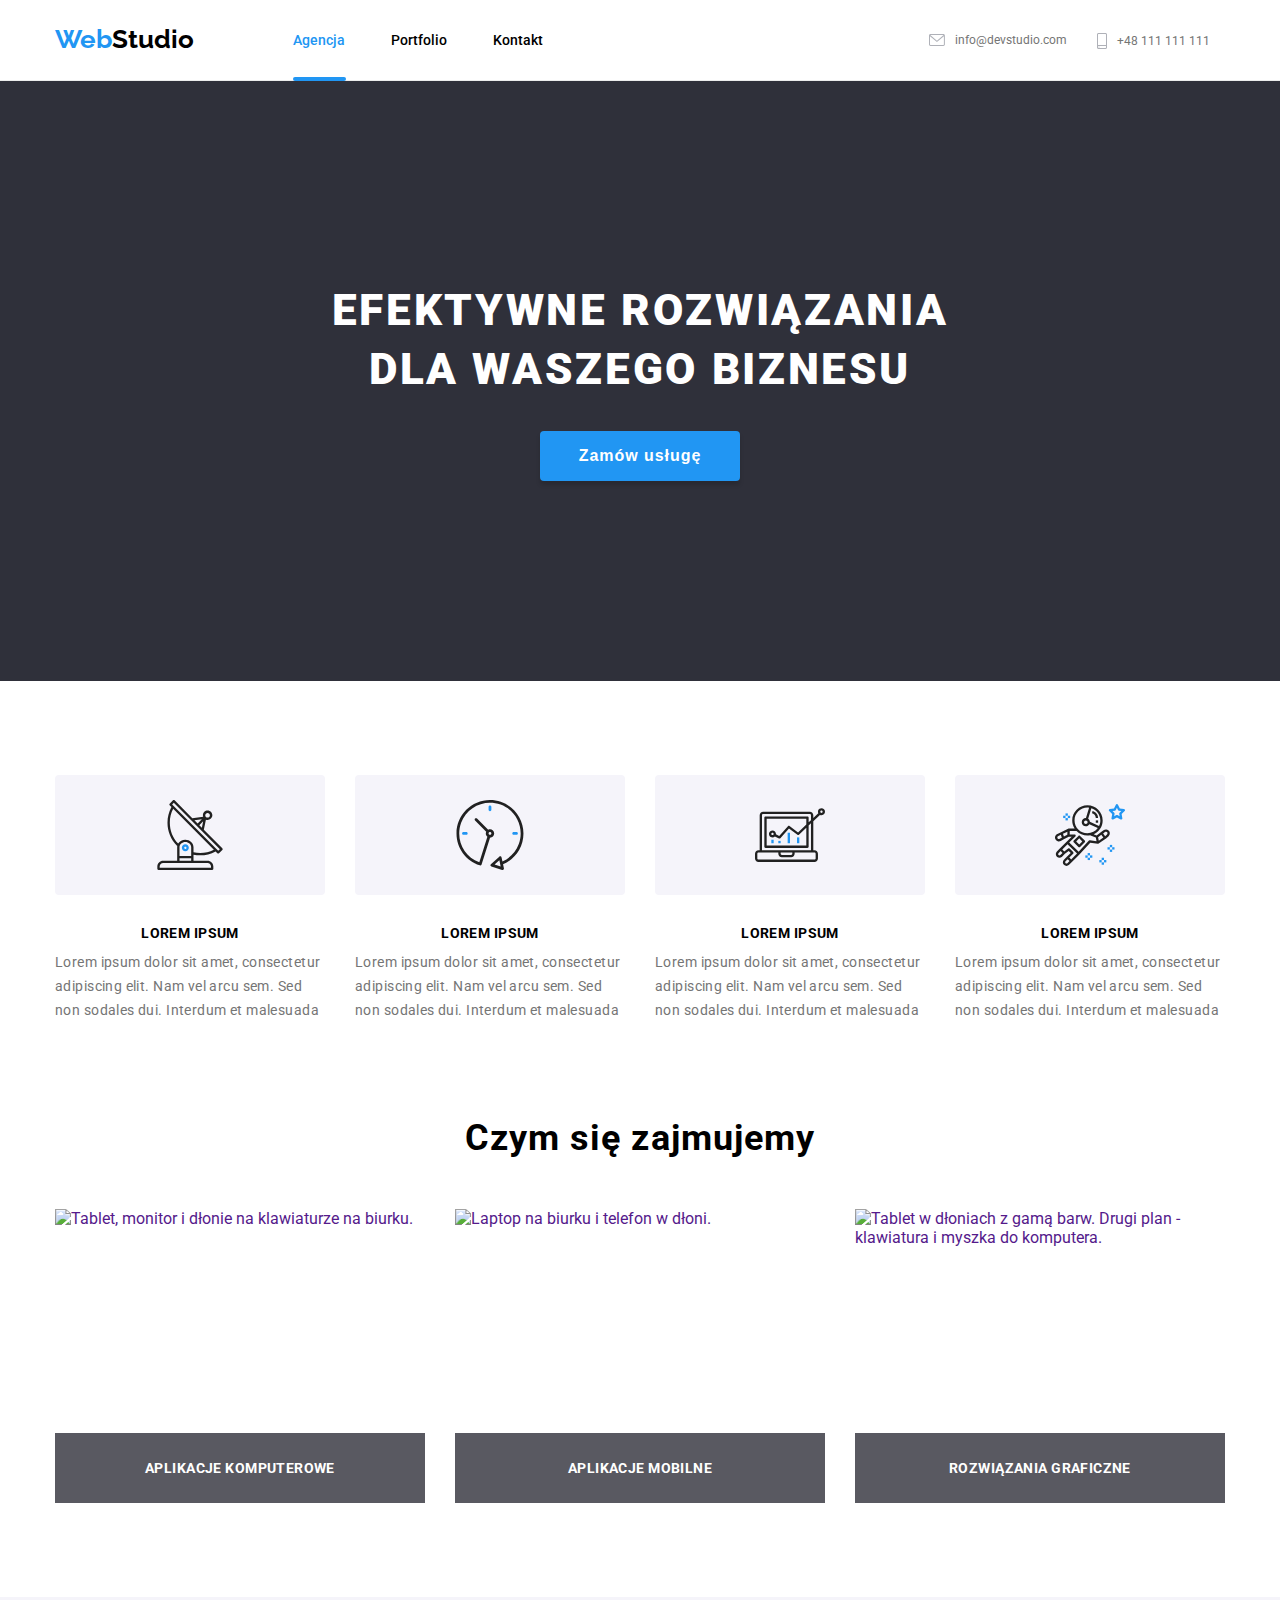
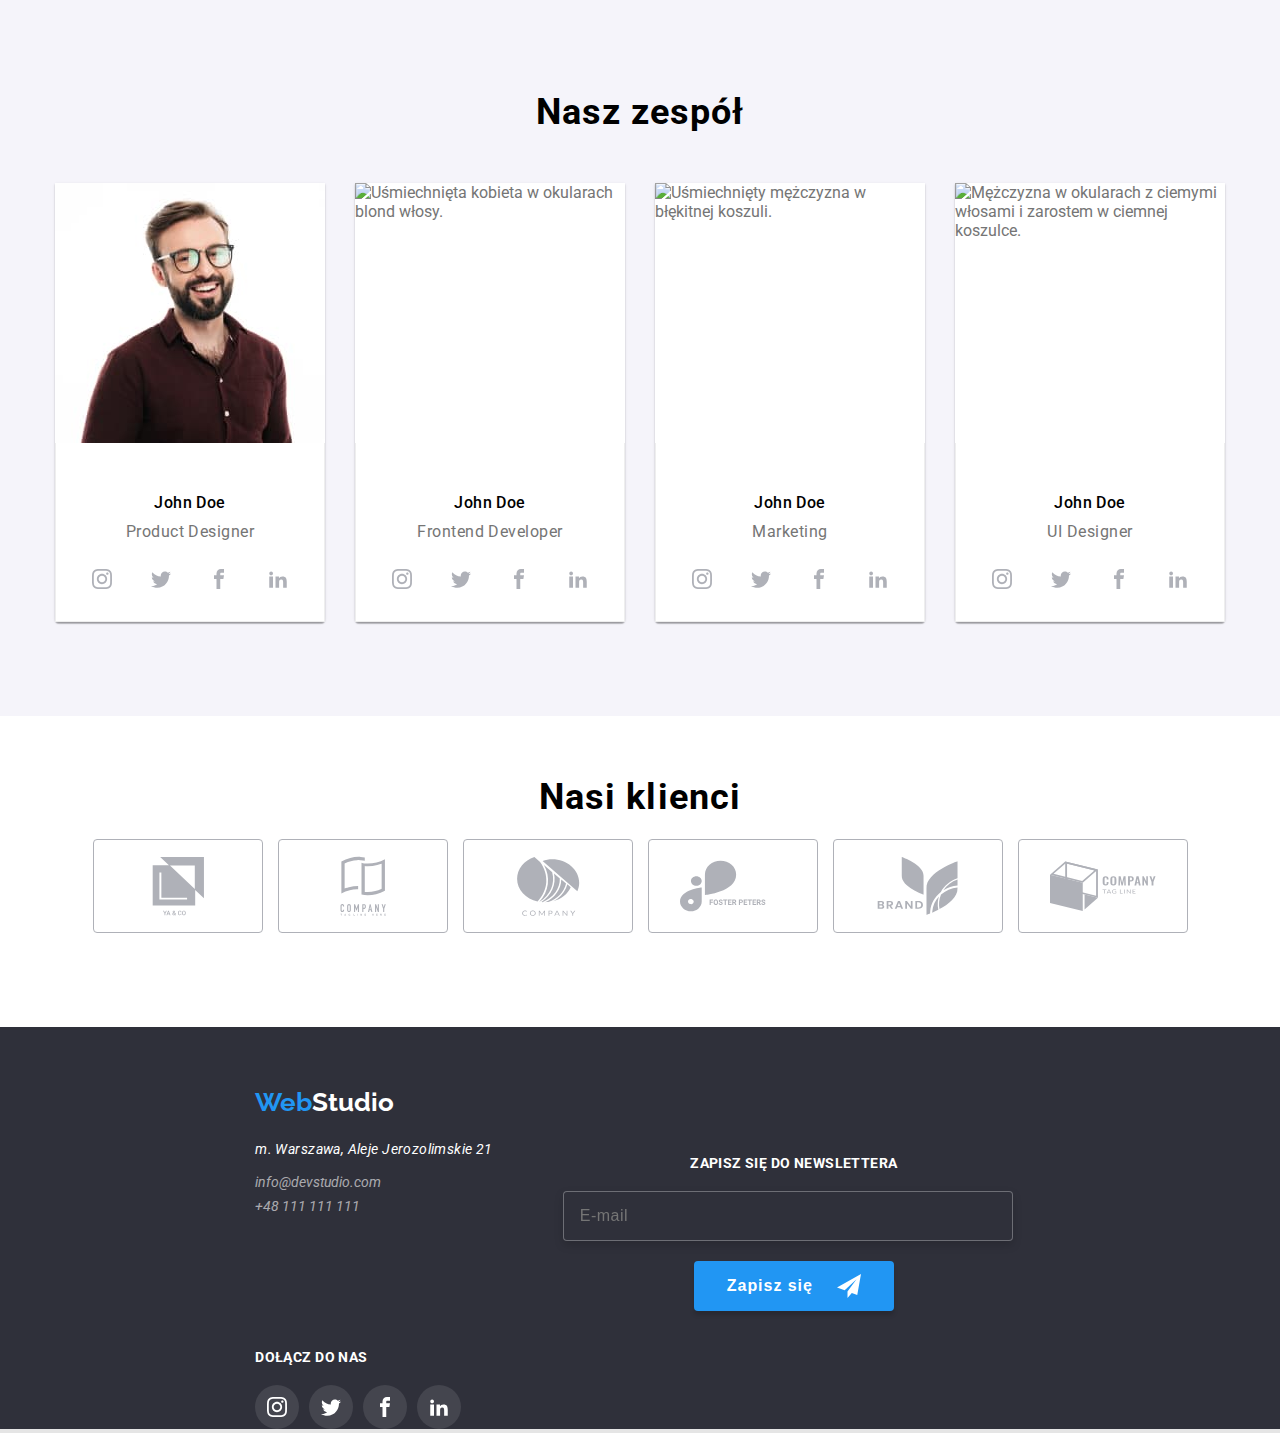
==== commit ea99560e: "up" ====
--- a/index.html
+++ b/index.html
@@ -183,6 +183,15 @@
               <figure>
                 <img
                   src="./images/productdesigner.jpg"
+                  srcset="
+                  ./images/product-des-270x260@x1(1).jpg 270w,
+                  ./images/product-des-270x260@x2(1).jpg 540w,
+                  ./images/product-des-354x374@x1(1).jpg 354w,
+                  ./images/product-des-354x374@x2(1).jpg 708w,
+                  ./images/product-des-450x460@x1(1).jpg 450w,
+                  ./images/product-des-450x460@x2(1).jpg 900w
+                  "
+                  sizes="(min-width: 1200px) 270px, (min-width: 768px) 354px, (min-width: 480px) 450px, 90vw" 
                   alt="Uśmiechnięty mężczyzna w okularach z ciemnym zarostem i włosami."
                   width="270"
                   height="260"
@@ -511,27 +520,25 @@
         </div>
       </section>
     </main>
-<div class="menu-container js-menu-container" id="mobile-menu">
+<div class="menu-container js-menu-container" >
       <button class="menu-toggle js-close-menu">
-        <svg
-          fill="currentColor"
-          viewBox="0 0 20 20"
-          xmlns="http://www.w3.org/2000/svg"
-          width="24"
-          height="24"
-        >
-          <path
-            fill-rule="evenodd"
-            d="M4.293 4.293a1 1 0 011.414 0L10 8.586l4.293-4.293a1 1 0 111.414 1.414L11.414 10l4.293 4.293a1 1 0 01-1.414 1.414L10 11.414l-4.293 4.293a1 1 0 01-1.414-1.414L8.586 10 4.293 5.707a1 1 0 010-1.414z"
-            clip-rule="evenodd"
-          ></path>
+      
+        <svg class="close-btn-menu__icon" width="40" height="40">
+            <use
+            href="./images/icons.svg#icon-cross"
+            width="18"
+            height="18"
+            x="9.5"
+            y="9.5"
+            ></use>
+            </svg>
         </svg>
       </button>
 
       <ul class="mobile-menu">
-        <li><a href="./index.html" class="link">Agencja</a></li>
-        <li><a href="./portfolio.html" class="link">Portfolio</a></li>
-        <li><a href="" class="link">Kontakt</a></li>
+        <li><a href="./index.html" class="mobile-menu__link">Agencja</a></li>
+        <li><a href="./portfolio.html" class="mobile-menu__link">Portfolio</a></li>
+        <li><a href="./index.html" class="mobile-menu__link">Kontakt</a></li>
       </ul>
 
       <div class="mobile-menu-contact">
@@ -564,6 +571,7 @@
 
     <footer class="footer-section frame">
       <div class="footer-container">
+        <div class="footer-container-tablet">
         <div class="footer-logo">
           <span class="footer-logo__logo">
             <a class="logo__link footer--web" href="./index.html">Web</a
@@ -636,9 +644,10 @@
             </a>
           </div>
         </div>
+        </div>
         <div class="footer-newsletter">
             <p class="footer-newsletter__header">ZAPISZ SIĘ DO NEWSLETTERA</p>
-              <form>
+              <form class="footer-newsletter-form">
                 <label class="footer-newsletter__label">
                   <input class="footer-newsletter__email" type="email" name="email-footer" placeholder="E-mail" required="">
                   <button type="submit" class="footer-newsletter__btn">Zapisz się
--- a/css/main.min.css
+++ b/css/main.min.css
@@ -1 +1 @@
-*{-webkit-box-sizing:border-box;box-sizing:border-box;margin:0;padding:0}ul,li{margin:0;padding:0}* svg{fill:var(--delicate-grey)}body{font-family:"Roboto","Raleway",sans-serif;background:var(--light);color:var(--light-grey);text-decoration:none}a{text-decoration:none}.gallery__list .address,.navigation,.menu-portfolio,.our-team__list,.what-we-do__list,.our-clients__list{list-style:none}header{background:var(--white)}footer{background-color:var(--dark-grey)}figcaption{padding:20px 24px 20px 24px;border:1px solid var(--white-light);border-top:0}.icon:hover,.icon:focus{fill:var(--blue);-webkit-transition:var(--transition-hover);transition:var(--transition-hover)}figure{display:block;-webkit-margin-before:0em;margin-block-start:0em;-webkit-margin-after:0em;margin-block-end:0em;-webkit-margin-start:0px;margin-inline-start:0px;-webkit-margin-end:0px;margin-inline-end:0px}.icon-socialmedia{border-radius:50%}img{display:block;min-width:100%;height:auto}@media screen and (min-width: var(--mobile)){body{font-family:"Roboto","Raleway",sans-serif;background:var(--light);color:var(--light-grey);text-decoration:none}}@media screen and (min-width: var(--tablet)){body{font-family:"Roboto","Raleway",sans-serif;background:var(--light);color:var(--light-grey);text-decoration:none}}@media screen and (min-width: var(--desktop)){body{font-family:"Roboto","Raleway",sans-serif;background:var(--light);color:var(--light-grey);text-decoration:none}}.nav__container{display:-webkit-box;display:-ms-flexbox;display:flex;-webkit-box-align:center;-ms-flex-align:center;align-items:center;height:80px;width:100%;max-width:1200px;-webkit-box-pack:justify;-ms-flex-pack:justify;justify-content:space-between;position:relative}.nav__container--left{display:-webkit-box;display:-ms-flexbox;display:flex;-webkit-box-align:center;-ms-flex-align:center;align-items:center;-webkit-box-pack:justify;-ms-flex-pack:justify;justify-content:space-between}.section--header{background:var(--white);border-bottom:1px solid var(--almost-white);display:-webkit-box;display:-ms-flexbox;display:flex;-webkit-box-pack:center;-ms-flex-pack:center;justify-content:center}.efective-background{background:var(--dark-grey);display:-webkit-box;display:-ms-flexbox;display:flex;-webkit-box-pack:center;-ms-flex-pack:center;justify-content:center;max-width:100%;margin:auto}.section-text{background:var(--white);display:-webkit-box;display:-ms-flexbox;display:flex;-webkit-box-pack:center;-ms-flex-pack:center;justify-content:center}.section--what-we-do{background:var(--white);display:-webkit-box;display:-ms-flexbox;display:flex;-webkit-box-pack:center;-ms-flex-pack:center;justify-content:center}.section-ourteam{background:var(--creamy);display:-webkit-box;display:-ms-flexbox;display:flex;-webkit-box-pack:center;-ms-flex-pack:center;justify-content:center}.section-ourclients{background:var(--white);display:-webkit-box;display:-ms-flexbox;display:flex;-webkit-box-pack:center;-ms-flex-pack:center;justify-content:center}.footer-section{background:var(--dark-grey);display:-webkit-box;display:-ms-flexbox;display:flex;-webkit-box-pack:center;-ms-flex-pack:center;justify-content:center}.section--menu-portfolio{background:var(--white);display:-webkit-box;display:-ms-flexbox;display:flex;-webkit-box-pack:center;-ms-flex-pack:center;justify-content:center}.section--gallery{background:var(--white);display:-webkit-box;display:-ms-flexbox;display:flex;-webkit-box-pack:center;-ms-flex-pack:center;justify-content:center}.footer-section{background:var(--dark-grey);display:-webkit-box;display:-ms-flexbox;display:flex;-webkit-box-pack:center;-ms-flex-pack:center;justify-content:center}@-webkit-keyframes modal__animation{0%{scale:0}50%{scale:.5}100%{scale:1}}@keyframes modal__animation{0%{scale:0}50%{scale:.5}100%{scale:1}}.backdrop{position:fixed;left:0;top:0;width:100%;height:100%;background-color:var(--background--modal);display:-webkit-box;display:-ms-flexbox;display:flex;-webkit-box-align:center;-ms-flex-align:center;align-items:center;-webkit-box-pack:center;-ms-flex-pack:center;justify-content:center;opacity:1;visibility:visible;-webkit-transform:rotate(360deg);transform:rotate(360deg);-webkit-transition-property:visibility,opacity,-webkit-transform;transition-property:visibility,opacity,-webkit-transform;transition-property:visibility,opacity,transform;transition-property:visibility,opacity,transform,-webkit-transform;-webkit-transition-duration:1s;transition-duration:1s;-webkit-transition:opacity 250ms linear,visibility 500ms linear,-webkit-transform 500ms linear;transition:opacity 250ms linear,visibility 500ms linear,-webkit-transform 500ms linear;transition:opacity 250ms linear,visibility 500ms linear,transform 500ms linear;transition:opacity 250ms linear,visibility 500ms linear,transform 500ms linear,-webkit-transform 500ms linear}.close-btn__icon{fill:var(--black);display:inline-block}.close-btn{-webkit-box-sizing:content-box;box-sizing:content-box;display:inline-block;position:absolute;color:var(--black);top:8px;right:8px;width:30px;height:30px;border-radius:50%;cursor:pointer;background-color:var(--white);border:1px solid rgba(0,0,0,.1);height:30px;width:30px}.close-btn:hover .close-btn__icon,.close-btn:focus .close-btn__icon{background-color:var(--grey-grey);fill:var(--white);-webkit-transition:250ms cubic-bezier(0.4, 0, 0.2, 1);transition:250ms cubic-bezier(0.4, 0, 0.2, 1)}.footer-join{display:-webkit-box;display:-ms-flexbox;display:flex;-ms-flex-wrap:wrap;flex-wrap:wrap;-webkit-box-orient:vertical;-webkit-box-direction:normal;-ms-flex-direction:column;flex-direction:column;text-align:center;margin:0;padding:0}.footer-join__header{font-size:14px;color:var(--white);text-align:center;text-transform:uppercase;font-weight:700;letter-spacing:.03em;line-height:16px;padding-bottom:20px;padding-top:70px;display:-webkit-box;display:-ms-flexbox;display:flex;-webkit-box-pack:center;-ms-flex-pack:center;justify-content:center;-webkit-box-align:center;-ms-flex-align:center;align-items:center;margin:0}.footer-join__socialmedia{display:-webkit-box;display:-ms-flexbox;display:flex;-webkit-box-pack:center;-ms-flex-pack:center;justify-content:center;-webkit-box-align:center;-ms-flex-align:center;align-items:center;gap:10px}.footer-join__socialmedia--icon{border-radius:50%;background-color:var(--almost-black);fill:var(--white)}.footer-join__socialmedia--icon:hover{background-color:var(--blue);-webkit-transition:var(--transition-hover);transition:var(--transition-hover)}.footer-join__socialmedia--link{display:inline-block;border-radius:50%;width:44px;height:44px}.footer-join__socialmedia--link:focus .footer-join__socialmedia--icon{border-color:var(--blue);background-color:var(--blue);-webkit-transition:250ms cubic-bezier(0.4, 0, 0.2, 1);transition:250ms cubic-bezier(0.4, 0, 0.2, 1)}.footer-container{display:-webkit-box;display:-ms-flexbox;display:flex;-ms-flex-wrap:wrap;flex-wrap:wrap;-webkit-box-orient:vertical;-webkit-box-direction:normal;-ms-flex-direction:column;flex-direction:column;-webkit-box-pack:center;-ms-flex-pack:center;justify-content:center;-webkit-box-align:center;-ms-flex-align:center;align-items:center;max-width:1200px}.footer-logo{display:-webkit-box;display:-ms-flexbox;display:flex;-ms-flex-wrap:wrap;flex-wrap:wrap;-webkit-box-orient:vertical;-webkit-box-direction:normal;-ms-flex-direction:column;flex-direction:column;-webkit-box-pack:center;-ms-flex-pack:center;justify-content:center;-webkit-box-align:center;-ms-flex-align:center;align-items:center;margin-bottom:60px}.footer-logo__logo{display:-webkit-box;display:-ms-flexbox;display:flex;-webkit-box-orient:horizontal;-webkit-box-direction:normal;-ms-flex-direction:row;flex-direction:row;margin-bottom:20px;margin-top:60px}.footer--web{color:var(--blue)}.footer--studio{color:var(--white)}.address{text-decoration:none;list-style:none;display:-webkit-box;display:-ms-flexbox;display:flex;-webkit-box-orient:vertical;-webkit-box-direction:normal;-ms-flex-direction:column;flex-direction:column;-webkit-box-pack:center;-ms-flex-pack:center;justify-content:center;-webkit-box-align:center;-ms-flex-align:center;align-items:center}.street{color:var(--white);line-height:1.71;font-size:14px;letter-spacing:.03em;display:-webkit-box;display:-ms-flexbox;display:flex;padding-bottom:9px}.address__link{color:var(--beige);font-size:14px;line-height:1.71;letter-spacing:.03;display:-webkit-box;display:-ms-flexbox;display:flex;-webkit-box-align:center;-ms-flex-align:center;align-items:center;-webkit-box-pack:center;-ms-flex-pack:center;justify-content:center}.address__link:hover,.address__link:focus{color:var(--blue);-webkit-transition:var(--transition-hover);transition:var(--transition-hover)}@media screen and (min-width: 768px){.footer-container{display:-webkit-box;display:-ms-flexbox;display:flex;-webkit-box-orient:horizontal;-webkit-box-direction:normal;-ms-flex-direction:row;flex-direction:row;-webkit-box-pack:center;-ms-flex-pack:center;justify-content:center;-webkit-box-align:center;-ms-flex-align:center;align-items:center;width:100vw}.footer-logo{display:-webkit-box;display:-ms-flexbox;display:flex;margin-bottom:60px}.footer-join{margin-bottom:60px;margin-top:40px;display:-webkit-box;display:-ms-flexbox;display:flex}}@media screen and (min-width: 1200px){.footer-container{display:-webkit-box;display:-ms-flexbox;display:flex;-webkit-box-orient:horizontal;-webkit-box-direction:normal;-ms-flex-direction:row;flex-direction:row;max-width:1200px;width:100vw}.footer-logo,.address{display:-webkit-box;display:-ms-flexbox;display:flex;-webkit-box-align:start;-ms-flex-align:start;align-items:flex-start}.footer-logo{margin-right:70px}.footer-join{display:-webkit-box;display:-ms-flexbox;display:flex;margin:0;padding:0;margin-right:78px;-webkit-box-align:start;-ms-flex-align:start;align-items:flex-start}.footer-join__header{padding-top:70px;padding-bottom:20px;margin:0}.footer-newsletter{display:-webkit-box;display:-ms-flexbox;display:flex;-webkit-box-orient:horizontal;-webkit-box-direction:normal;-ms-flex-direction:row;flex-direction:row}.footer-newsletter__label,.footer-newsletter__header{display:-webkit-box;display:-ms-flexbox;display:flex;-webkit-box-orient:horizontal;-webkit-box-direction:normal;-ms-flex-direction:row;flex-direction:row;-webkit-box-pack:center;-ms-flex-pack:center;justify-content:center;-webkit-box-align:center;-ms-flex-align:center;align-items:center}.footer-newsletter__email{display:-webkit-box;display:-ms-flexbox;display:flex;-webkit-box-orient:horizontal;-webkit-box-direction:normal;-ms-flex-direction:row;flex-direction:row;-webkit-box-pack:center;-ms-flex-pack:center;justify-content:center;width:358px;margin-right:12px}.footer-newsletter__btn{margin:0;display:-webkit-box;display:-ms-flexbox;display:flex;-webkit-box-pack:end;-ms-flex-pack:end;justify-content:flex-end}}.footer-newsletter{display:-webkit-box;display:-ms-flexbox;display:flex;-webkit-box-orient:vertical;-webkit-box-direction:normal;-ms-flex-direction:column;flex-direction:column;margin-bottom:60px}.footer-newsletter__header{color:var(--white);font-weight:700;font-size:14px;text-transform:uppercase;letter-spacing:.03em;line-height:16px;padding-top:70px;padding-bottom:20px;display:-webkit-box;display:-ms-flexbox;display:flex;-webkit-box-pack:center;-ms-flex-pack:center;justify-content:center;-webkit-box-align:center;-ms-flex-align:center;align-items:center}.footer-newsletter__label{display:-webkit-box;display:-ms-flexbox;display:flex;-webkit-box-orient:vertical;-webkit-box-direction:normal;-ms-flex-direction:column;flex-direction:column;-webkit-box-pack:center;-ms-flex-pack:center;justify-content:center;-webkit-box-align:center;-ms-flex-align:center;align-items:center}.footer-newsletter__email{display:-webkit-box;display:-ms-flexbox;display:flex;-webkit-box-pack:center;-ms-flex-pack:center;justify-content:center;-webkit-box-orient:vertical;-webkit-box-direction:normal;-ms-flex-direction:column;flex-direction:column;width:450px;height:50px;border:1px solid rgba(255,255,255,.3);-webkit-filter:drop-shadow(0px 4px 4px rgba(0, 0, 0, 0.15));filter:drop-shadow(0px 4px 4px rgba(0, 0, 0, 0.15));border-radius:4px;background:var(--dark-grey);margin-bottom:20px;padding-top:15px;padding-left:16px;padding-bottom:15px;color:var(--beige);letter-spacing:.03em;font-size:16px;line-height:20px;font-weight:400}.footer-newsletter__email:hover,.footer-newsletter__email:focus{border-color:var(--blue);-webkit-transition:var(--transition-hover);transition:var(--transition-hover)}.footer-newsletter__btn{background-color:var(--blue);color:var(--white);-webkit-box-shadow:0px 4px 4px rgba(0,0,0,.15);box-shadow:0px 4px 4px rgba(0,0,0,.15);border-radius:4px;font-size:16px;line-height:30px;display:-webkit-box;display:-ms-flexbox;display:flex;-webkit-box-align:center;-ms-flex-align:center;align-items:center;-webkit-box-orient:horizontal;-webkit-box-direction:normal;-ms-flex-direction:row;flex-direction:row;-webkit-box-pack:center;-ms-flex-pack:center;justify-content:center;letter-spacing:.06em;text-align:center;font-weight:700;width:200px;height:50px;margin:0;padding:0;border:none;cursor:pointer}.footer-newsletter__btn:hover{background-color:var(--dark-blue);-webkit-transition:var(--transition-hover);transition:var(--transition-hover)}.footer-newsletter__icon{fill:var(--white);margin-left:24px}.contact-header{-webkit-box-sizing:border-box;box-sizing:border-box;display:-webkit-box;display:-ms-flexbox;display:flex;-webkit-box-align:center;-ms-flex-align:center;align-items:center}.contact-header__icon{margin-right:10px}.contact-header__mail{color:var(--light-grey);display:-webkit-box;display:-ms-flexbox;display:flex;-webkit-box-align:center;-ms-flex-align:center;align-items:center;height:16px;padding:15px;font-size:14px;margin:0}.contact-header__mail:hover .contact-header__icon,.contact-header__mail:focus .contact-header__icon{fill:var(--blue);-webkit-transition:var(--transition-hover);transition:var(--transition-hover)}.contact-header__tel{color:var(--light-grey);display:-webkit-box;display:-ms-flexbox;display:flex;-webkit-box-align:center;-ms-flex-align:center;align-items:center;height:16px;padding:15px;font-size:14px;margin:auto}.contact-header__tel:hover .contact-header__icon,.contact-header__tel:focus .contact-header__icon{fill:var(--blue);-webkit-transition:var(--transition-hover);transition:var(--transition-hover)}.contact-header__mail:hover,.contact-header__mail:focus{color:var(--blue);-webkit-transition:var(--transition-hover);transition:var(--transition-hover)}.contact-header__tel:hover,.contact-header__tel:focus{color:var(--blue);-webkit-transition:var(--transition-hover);transition:var(--transition-hover)}.logo{font-weight:700;background-color:none;font-family:Raleway;font-size:26px;line-height:1.2;letter-spacing:.03;display:-webkit-box;display:-ms-flexbox;display:flex;-webkit-box-align:center;-ms-flex-align:center;align-items:center;-webkit-box-sizing:border-box;box-sizing:border-box;width:145px;height:31px;padding:24px 0px 25px 0px;margin-right:70px}.logo__link{display:-webkit-box;display:-ms-flexbox;display:flex;background-color:none;font-family:Raleway;font-size:26px;font-weight:700;line-height:1.2;letter-spacing:.03;-webkit-box-align:center;-ms-flex-align:center;align-items:center}.logo--web{color:var(--blue)}.logo--studio{color:var(--black)}.logo>.logo--studio{display:-webkit-box;display:-ms-flexbox;display:flex;-webkit-box-align:center;-ms-flex-align:center;align-items:center}.is-hidden{opacity:0;visibility:hidden;-webkit-transform:rotate(180deg);transform:rotate(180deg);pointer-events:none;-webkit-transition:opacity 250ms linear,visibility 500ms linear,-webkit-transform 250ms linear;transition:opacity 250ms linear,visibility 500ms linear,-webkit-transform 250ms linear;transition:opacity 250ms linear,visibility 500ms linear,transform 250ms linear;transition:opacity 250ms linear,visibility 500ms linear,transform 250ms linear,-webkit-transform 250ms linear}.modal__btn-form-container{display:-webkit-box;display:-ms-flexbox;display:flex;-webkit-box-pack:center;-ms-flex-pack:center;justify-content:center}.modal__btn-form{display:-webkit-box;display:-ms-flexbox;display:flex;-webkit-box-pack:center;-ms-flex-pack:center;justify-content:center;-webkit-box-align:center;-ms-flex-align:center;align-items:center;background-color:var(--blue);color:var(--white);text-align:center;font-size:16px;font-weight:700;letter-spacing:.06em;line-height:1.88;border:none;width:200px;height:50px;-webkit-box-shadow:0px 4px 4px rgba(0,0,0,.15);box-shadow:0px 4px 4px rgba(0,0,0,.15);border-radius:4px;cursor:pointer;padding:10px 76px 10px 76px;margin:0}.modal__btn-form:hover{-webkit-transition:var(--transition-hover);transition:var(--transition-hover);background-color:var(--dark-blue)}.modal__text-icon .modal__svg:hover{fill:var(--blue);color:var(--blue);-webkit-transition:var(--transition-hover);transition:var(--transition-hover)}.modal{display:-webkit-box;display:-ms-flexbox;display:flex;width:450px;height:609px;background-color:var(--white);border-radius:4px;-webkit-box-shadow:var(--shadow-window);box-shadow:var(--shadow-window);position:absolute;visibility:visible;position:fixed;top:93px;opacity:1}.modal__form{display:-webkit-box;display:-ms-flexbox;display:flex;-webkit-box-orient:vertical;-webkit-box-direction:normal;-ms-flex-direction:column;flex-direction:column;margin:40px;max-width:448px;-webkit-box-pack:center;-ms-flex-pack:center;justify-content:center}.modal__form-title{width:370px;height:60px;display:-webkit-box;display:-ms-flexbox;display:flex;-ms-flex-wrap:wrap;flex-wrap:wrap;color:var(--delicate-black);font-size:20px;font-weight:700;-webkit-box-pack:center;-ms-flex-pack:center;justify-content:center;text-align:center;letter-spacing:.03em;margin-bottom:12px}.modal__label{width:24px;height:14px;font-size:12px;line-height:14px;letter-spacing:.01em;color:var(--light-grey);margin-bottom:4px;display:-webkit-box;display:-ms-flexbox;display:flex;-webkit-box-orient:vertical;-webkit-box-direction:normal;-ms-flex-direction:column;flex-direction:column;position:relative}.modal__cell{width:370px;height:40px;margin:0;border:1px solid rgba(33,33,33,.2);border-radius:4px;margin-bottom:10px;padding-left:42px;display:-webkit-box;display:-ms-flexbox;display:flex;-webkit-box-orient:vertical;-webkit-box-direction:normal;-ms-flex-direction:column;flex-direction:column}.modal__text-icon{position:relative}.modal__svg{fill:var(--delicate-black);position:absolute;top:14px;left:15px}.modal__cell:focus-within+svg{fill:var(--blue);border-color:var(--blue);border:none}.modal__cell:focus-visible{border-color:var(--blue)}.modal__text-icon:hover .modal__svg,.modal__text-icon:focus .modal__svg{fill:var(--blue);-webkit-transition:var(--transition-hover);transition:var(--transition-hover)}.modal__text-icon:hover .modal__cell,.modal__text-icon:focus .modal__cell{border-color:var(--blue);-webkit-transition:var(--transition-hover);transition:var(--transition-hover)}.modal__svg-check{fill:var(--white);background-color:var(--white);display:-webkit-box;display:-ms-flexbox;display:flex;-webkit-box-align:center;-ms-flex-align:center;align-items:center;border-radius:2px;margin-right:7px;-webkit-transition-property:fill;transition-property:fill;-webkit-transition:var(--transition-hover);transition:var(--transition-hover);cursor:pointer;border:1px solid var(--delicate-black)}.checkbox__reg-policy:checked+.modal__svg-check{fill:var(--white);background-color:var(--blue);border-color:var(--blue)}.checkbox__reg-policy+.modal__svg-check{fill:var(--white);background-color:var(--white);border-color:var(--grey)}.modal__link-reg-pol:hover{color:var(--dark-blue)}.modal__checkbox{color:var(--light-grey);font-size:12px;font-weight:400px;line-height:24px;letter-spacing:.03em;margin-bottom:30px;display:-webkit-box;display:-ms-flexbox;display:flex;-webkit-box-pack:center;-ms-flex-pack:center;justify-content:center;-webkit-box-align:center;-ms-flex-align:center;align-items:center;border-radius:2px;position:relative}.checkbox__reg-policy{-webkit-appearance:none;-moz-appearance:none;appearance:none;cursor:pointer}.modal__text-icon .modal__svg:hover{fill:var(--blue);color:var(--blue);-webkit-transition:var(--transition-hover);transition:var(--transition-hover)}textarea{width:370px;height:120px;resize:none;padding:10px 14px 10px 14px;margin-bottom:20px;font-family:Roboto;font-weight:400;letter-spacing:.01em;line-height:14px;font-size:12px;border:1px solid rgba(33,33,33,.2);border-radius:4px}textarea:hover{border-color:var(--blue);-webkit-transition:var(--transition-hover);transition:var(--transition-hover)}.modal__link-reg-pol{color:var(--blue);text-decoration:underline;cursor:pointer;display:-webkit-box;display:-ms-flexbox;display:flex;-webkit-box-pack:center;-ms-flex-pack:center;justify-content:center;-webkit-box-align:center;-ms-flex-align:center;align-items:center;padding:2px}.modal__link-reg-pol:hover{color:var(--dark-blue)}.close-btn{-webkit-box-sizing:content-box;box-sizing:content-box;display:inline-block;position:absolute;color:var(--black);top:8px;right:8px;width:30px;height:30px;border-radius:50%;cursor:pointer;background-color:var(--white);border:1px solid rgba(0,0,0,.1);height:30px;width:30px}.close-btn:hover .close-btn__icon,.close-btn:focus .close-btn__icon{background-color:var(--grey-grey);fill:var(--white);-webkit-transition:250ms cubic-bezier(0.4, 0, 0.2, 1);transition:250ms cubic-bezier(0.4, 0, 0.2, 1)}.close-btn__icon{border-radius:50%;position:relative}@media screen and (min-width: 768px){.modal{top:208px}}@media screen and (min-width: 1200px){.modal{top:221px;width:528px;height:582px}textarea{width:448px;height:120px}.modal__form-title{width:448px;height:23px}.modal__cell{width:448px;height:40px}.modal__checkbox{font-size:14px}}.overlay__text{margin:49px 45px 49px 24px}.gallery__image:hover .overlay{-webkit-transform:translateY(0);transform:translateY(0);-webkit-transition:var(--transition-hover);transition:var(--transition-hover)}.overlay{position:absolute;-webkit-transition-property:background-color,duration,-webkit-transform;transition-property:background-color,duration,-webkit-transform;transition-property:background-color,transform,duration;transition-property:background-color,transform,duration,-webkit-transform;top:0;left:0;width:100%;height:100%;display:-webkit-box;display:-ms-flexbox;display:flex;-webkit-box-align:center;-ms-flex-align:center;align-items:center;color:var(--white);font-size:18px;line-height:28px;letter-spacing:.03em;-webkit-transform:translateY(100%);transform:translateY(100%);-webkit-transition-duration:250ms;transition-duration:250ms;background:var(--background-overlay)}.what-we-do-hidden{display:none}.slider{background-repeat:no-repeat;background-size:cover;max-width:1600px;width:100%;height:600px;display:-webkit-box;display:-ms-flexbox;display:flex;-webkit-box-orient:vertical;-webkit-box-direction:normal;-ms-flex-direction:column;flex-direction:column;-webkit-box-pack:center;-ms-flex-pack:center;justify-content:center;-webkit-box-align:center;-ms-flex-align:center;align-items:center;padding:200px 0;background-image:-webkit-gradient(linear, left top, right top, from(rgba(47, 48, 58, 0.4)), to(rgba(47, 48, 58, 0.4))),url("../images/background-efe-480@x1.jpg");background-image:linear-gradient(to right, rgba(47, 48, 58, 0.4), rgba(47, 48, 58, 0.4)),url("../images/background-efe-480@x1.jpg")}@media(min-device-pixel-ratio: 2),(-webkit-min-device-pixel-ratio: 2),(min-resolution: 192dpi),(min-resolution: 2dppx){.slider{background-image:-webkit-gradient(linear, left top, right top, from(rgba(47, 48, 58, 0.4)), to(rgba(47, 48, 58, 0.4))),url("../images/background-efe-480@x2.jpg");background-image:linear-gradient(to right, rgba(47, 48, 58, 0.4), rgba(47, 48, 58, 0.4)),url("../images/background-efe-480@x2.jpg")}}@media screen and (min-width: 768px){.slider{background-image:-webkit-gradient(linear, left top, right top, from(rgba(47, 48, 58, 0.4)), to(rgba(47, 48, 58, 0.4))),url("../images/background-efe-768@x1.jpg");background-image:linear-gradient(to right, rgba(47, 48, 58, 0.4), rgba(47, 48, 58, 0.4)),url("../images/background-efe-768@x1.jpg")}}@media screen and (min-width: 768px)and (min-device-pixel-ratio: 2),screen and (min-width: 768px)and (-webkit-min-device-pixel-ratio: 2),screen and (min-width: 768px)and (min-resolution: 192dpi),screen and (min-width: 768px)and (min-resolution: 2dppx){.slider{background-image:-webkit-gradient(linear, left top, right top, from(rgba(47, 48, 58, 0.4)), to(rgba(47, 48, 58, 0.4))),url("../images/background-efe-768@x2.jpg");background-image:linear-gradient(to right, rgba(47, 48, 58, 0.4), rgba(47, 48, 58, 0.4)),url("../images/background-efe-768@x2.jpg")}}@media screen and (min-width: 1200px){.slider{max-width:1600px;margin:0 auto;padding:200px 0;background-image:-webkit-gradient(linear, left top, right top, from(rgba(47, 48, 58, 0.4)), to(rgba(47, 48, 58, 0.4))),url("../images/background-efe-1200@x1.jpg");background-image:linear-gradient(to right, rgba(47, 48, 58, 0.4), rgba(47, 48, 58, 0.4)),url("../images/background-efe-1200@x1.jpg")}}@media screen and (min-width: 1200px)and (min-device-pixel-ratio: 2),screen and (min-width: 1200px)and (-webkit-min-device-pixel-ratio: 2),screen and (min-width: 1200px)and (min-resolution: 192dpi),screen and (min-width: 1200px)and (min-resolution: 2dppx){.slider{background-image:-webkit-gradient(linear, left top, right top, from(rgba(47, 48, 58, 0.4)), to(rgba(47, 48, 58, 0.4))),url("../images/background-efe-1200@x2.jpg");background-image:linear-gradient(to right, rgba(47, 48, 58, 0.4), rgba(47, 48, 58, 0.4)),url("../images/background-efe-1200@x2.jpg")}}.efective-background{background:var(--dark-grey);display:-webkit-box;display:-ms-flexbox;display:flex;-webkit-box-pack:center;-ms-flex-pack:center;justify-content:center;max-width:100%;margin:auto}.button-order{display:-webkit-box;display:-ms-flexbox;display:flex;-webkit-box-sizing:border-box;box-sizing:border-box;-webkit-box-pack:center;-ms-flex-pack:center;justify-content:center;color:var(--white);background-color:var(--blue);font-size:16px;text-align:center;font-weight:700;text-transform:none;border-style:none;cursor:pointer;letter-spacing:.06em;line-height:1.88;-webkit-box-shadow:var(--box-shadow);box-shadow:var(--box-shadow);border-radius:4px;width:200px;height:50px;padding-top:10px;padding-bottom:10px;padding-left:10px;padding-right:10px;border:0;margin:0}.button-order:hover,.button-order:focus{background-color:var(--dark-blue);color:var(--almost-white);-webkit-transition:var(--transition-hover);transition:var(--transition-hover)}.solution-header{display:-webkit-box;display:-ms-flexbox;display:flex;-webkit-box-sizing:content-box;box-sizing:content-box;color:var(--white);font-size:44px;text-transform:uppercase;text-align:center;font-weight:900;letter-spacing:.06em;line-height:1.35;height:100vh;width:100vw;margin-bottom:30px;-webkit-box-pack:center;-ms-flex-pack:center;justify-content:center}@media screen and (min-width: 480px){.solution-header{width:360px;margin:0 auto 0 auto}}@media screen and (min-width: 1200px){.solution-header{width:696px}}.nav__container{display:-webkit-box;display:-ms-flexbox;display:flex;-webkit-box-align:center;-ms-flex-align:center;align-items:center;height:80px;width:100%;max-width:1200px;-webkit-box-pack:justify;-ms-flex-pack:justify;justify-content:space-between;position:relative}.nav__container--left{display:-webkit-box;display:-ms-flexbox;display:flex;-webkit-box-align:center;-ms-flex-align:center;align-items:center;-webkit-box-pack:justify;-ms-flex-pack:justify;justify-content:space-between}.navigation{-webkit-box-sizing:border-box;box-sizing:border-box;display:-webkit-box;display:-ms-flexbox;display:flex;-webkit-box-align:center;-ms-flex-align:center;align-items:center;position:relative;height:16px;padding:32px 0 32px 0}.navigation__item{display:-webkit-box;display:-ms-flexbox;display:flex;-webkit-box-align:center;-ms-flex-align:center;align-items:center}.navigation__link{font-weight:500;font-size:14px;line-height:1.15;letter-spacing:.02;color:var(--black);padding:23px;position:relative}.navigation__link:hover,.navigation__link:focus{color:var(--blue);-webkit-transition:var(--transition-hover);transition:var(--transition-hover)}.contact-header__mail{color:var(--light-grey);font-size:12px;margin:0;padding-top:32px;padding-bottom:32px}.contact-header__mail:hover .contact-header__icon,.contact-header__mail:focus .contact-header__icon{fill:var(--blue);-webkit-transition:var(--transition-hover);transition:var(--transition-hover)}.contact-header__tel{color:var(--light-grey);font-size:12px;margin-right:auto;padding-top:33px;padding-bottom:31px}.contact-header__tel:hover .contact-header__icon,.contact-header__tel:focus .contact-header__icon{fill:var(--blue);-webkit-transition:var(--transition-hover);transition:var(--transition-hover)}.contact-header{-webkit-box-sizing:border-box;box-sizing:border-box;display:-webkit-box;display:-ms-flexbox;display:flex;-webkit-box-align:center;-ms-flex-align:center;align-items:center}.contact-header__icon{margin-right:10px}.contact-header__mail:hover,.contact-header__mail:focus{color:var(--blue);-webkit-transition:var(--transition-hover);transition:var(--transition-hover)}.contact-header__tel:hover,.contact-header__tel:focus{color:var(--blue);-webkit-transition:var(--transition-hover);transition:var(--transition-hover)}.section-ourclients{display:-webkit-box;display:-ms-flexbox;display:flex;-webkit-box-pack:center;-ms-flex-pack:center;justify-content:center;background:var(--white)}.our-clients{max-width:1200px;display:-webkit-box;display:-ms-flexbox;display:flex;-webkit-box-pack:center;-ms-flex-pack:center;justify-content:center;-ms-flex-wrap:wrap;flex-wrap:wrap;padding-top:60px}.our-clients__header{color:var(--black);font-weight:700;font-size:36px;line-height:1.17;text-align:center;letter-spacing:.03em;margin-bottom:30px;display:-webkit-box;display:-ms-flexbox;display:flex;height:33px;-webkit-box-pack:center;-ms-flex-pack:center;justify-content:center}.our-clients__list{display:-webkit-box;display:-ms-flexbox;display:flex;-ms-flex-wrap:wrap;flex-wrap:wrap;-webkit-box-pack:center;-ms-flex-pack:center;justify-content:center;gap:15px;margin-bottom:94px}.our-clients__icon{border-radius:4px;border:1px solid var(--delicate-grey);display:-webkit-box;display:-ms-flexbox;display:flex;-webkit-box-pack:center;-ms-flex-pack:center;justify-content:center;-webkit-box-align:center;-ms-flex-align:center;align-items:center;width:210px;height:94px;margin-left:0;margin-right:0}@media screen and (min-width: 320px){.our-clients__icon{width:210px}}@media screen and (min-width: 768px){.our-clients__icon{width:226px}}@media screen and (min-width: 1200px){.our-clients__icon{width:170px}}.our-clients__svg{display:-webkit-box;display:-ms-flexbox;display:flex;width:106px;height:60px}.our-clients__link{display:-webkit-box;display:-ms-flexbox;display:flex;-webkit-box-pack:center;-ms-flex-pack:center;justify-content:center;-webkit-box-align:center;-ms-flex-align:center;align-items:center;padding:20px 50px 20px 50px}.our-clients__svg,.our-clients__icon{fill:var(--delicate-grey)}.our-clients__svg:hover,.our-clients__icon:hover,.our-clients__svg:focus,.our-clients__icon:focus{fill:var(--blue);border-color:var(--blue);-webkit-transition-duration:var(--transition-hover);transition-duration:var(--transition-hover)}.our-clients__link:hover .our-clients__svg{fill:var(--blue);border-color:var(--blue);-webkit-transition-duration:var(--transition-hover);transition-duration:var(--transition-hover)}.section-ourteam{background:var(--creamy);display:-webkit-box;display:-ms-flexbox;display:flex;-webkit-box-pack:center;-ms-flex-pack:center;justify-content:center}.our-team{width:1200px;margin:0;padding:94px 0 94px 0}.our-team__header{color:var(--black);font-weight:700;font-size:36px;line-height:1.17;text-align:center;letter-spacing:.03em;padding-bottom:50px}.our-team__list{display:-webkit-box;display:-ms-flexbox;display:flex;-ms-flex-wrap:wrap;flex-wrap:wrap;-webkit-box-pack:center;-ms-flex-pack:center;justify-content:center;gap:30px}.our-team__list>.our-team__item{-webkit-box-shadow:var(--shadow-ourteam);box-shadow:var(--shadow-ourteam);border-radius:0px 0px 4px 4px;background:var(--white)}.our-team-fig__description{font-weight:400;font-size:16px;line-height:1.19;text-align:center;letter-spacing:.03em;-webkit-box-pack:center;-ms-flex-pack:center;justify-content:center;padding:0 0 16px 0}.our-team-fig__title{color:var(--black);font-weight:500;font-size:16px;line-height:1.19;text-align:center;letter-spacing:.03em;padding:30px 0 10px 0;background:var(--white)}.our-team-socialmedia{display:-webkit-box;display:-ms-flexbox;display:flex;max-width:220px;-webkit-box-align:center;-ms-flex-align:center;align-items:center;-webkit-box-pack:justify;-ms-flex-pack:justify;justify-content:space-between;fill:var(--delicate-grey)}.our-team-socialmedia__link{display:-webkit-box;display:-ms-flexbox;display:flex;border-radius:50%;width:44px;height:44px;-webkit-box-pack:center;-ms-flex-pack:center;justify-content:center}.our-team-socialmedia__link:hover .icon-socialmedia,.our-team-socialmedia__link:focus .icon-socialmedia{fill:var(--white);background:var(--blue);-webkit-transition:var(--transition-hover);transition:var(--transition-hover)}.icon-socialmedia{border-radius:50%;display:-webkit-box;display:-ms-flexbox;display:flex;-webkit-box-pack:center;-ms-flex-pack:center;justify-content:center}.our-team__item{max-width:450px;-ms-flex-wrap:wrap;flex-wrap:wrap;-webkit-box-pack:center;-ms-flex-pack:center;justify-content:center}@media screen and (min-width: 480px){.our-team__item{width:450px;-webkit-box-pack:center;-ms-flex-pack:center;justify-content:center}.our-team-socialmedia{margin-left:98px;margin-right:98px}}@media screen and (min-width: 768px){.our-team__item{width:354px;-webkit-box-pack:center;-ms-flex-pack:center;justify-content:center}.our-team-socialmedia{margin-left:64px;margin-right:64px}}@media screen and (min-width: 1200px){.our-team__item{width:270px;-webkit-box-pack:center;-ms-flex-pack:center;justify-content:center}.our-team-socialmedia{margin-left:0;margin-right:0}}.section--gallery{background:var(--white);display:-webkit-box;display:-ms-flexbox;display:flex;-webkit-box-pack:center;-ms-flex-pack:center;justify-content:center}.gallery{width:1200px;display:-webkit-box;display:-ms-flexbox;display:flex;-webkit-box-pack:center;-ms-flex-pack:center;justify-content:center;padding-bottom:94px;position:relative}.gallery__list{gap:30px;width:1200px;display:-webkit-box;display:-ms-flexbox;display:flex;list-style:none;-ms-flex-wrap:wrap;flex-wrap:wrap}.gallery__item{cursor:pointer;position:relative}.gallery__item:hover{-webkit-box-shadow:var(--shadow-filter);box-shadow:var(--shadow-filter);-webkit-transition:var(--transition-hover);transition:var(--transition-hover)}.gallery__image{position:relative;overflow:hidden;width:100%;height:100%}.gallery__image:hover .overlay{-webkit-transform:translateY(0);transform:translateY(0);-webkit-transition:var(--transition-hover);transition:var(--transition-hover)}.overlay__text{margin:49px 45px 49px 24px}.gallery-description__header{color:var(--black);font-weight:700;font-family:Roboto;font-size:18px;line-height:2;letter-spacing:.06em;display:-webkit-box;display:-ms-flexbox;display:flex}.gallery-description__text{font-weight:400;font-size:16px;line-height:1.88;letter-spacing:.03em;display:-webkit-box;display:-ms-flexbox;display:flex}.section--menu-portfolio{background:var(--white);display:-webkit-box;display:-ms-flexbox;display:flex;-webkit-box-pack:center;-ms-flex-pack:center;justify-content:center}.container--menu-portfolio{width:1200px;margin:0;padding-bottom:50px;padding-top:94px;display:-webkit-box;display:-ms-flexbox;display:flex;-webkit-box-align:center;-ms-flex-align:center;align-items:center;-webkit-box-pack:center;-ms-flex-pack:center;justify-content:center}.menu-portfolio{display:-webkit-box;display:-ms-flexbox;display:flex;-webkit-box-pack:center;-ms-flex-pack:center;justify-content:center;gap:8px}.menu-portfolio__button{color:var(--black);background-color:var(--creamy);font-weight:500;font-size:16px;text-align:center;cursor:pointer;letter-spacing:.03;line-height:1.63;display:-webkit-box;display:-ms-flexbox;display:flex;-webkit-box-pack:center;-ms-flex-pack:center;justify-content:center;margin:0px;gap:8px;padding:6px 22px 6px 22px;border:0px;border-radius:4px}.menu-portfolio__button:hover{background-color:var(--blue);color:var(--white);cursor:pointer;-webkit-box-shadow:var(--shadow-button);box-shadow:var(--shadow-button);-webkit-transition:var(--transition-hover);transition:var(--transition-hover)}.menu-portfolio__button:focus{background-color:var(--blue);color:var(--white);-webkit-box-shadow:var(--shadow-button);box-shadow:var(--shadow-button);-webkit-transition:var(--transition-hover);transition:var(--transition-hover)}.container{min-width:320px;max-width:1200px;height:60px;width:100vw;padding-left:15px;padding-right:15px;margin-left:auto;margin-right:auto;display:-webkit-box;display:-ms-flexbox;display:flex;-webkit-box-pack:center;-ms-flex-pack:center;justify-content:center;position:relative}.menu-toggle{display:-webkit-box;display:-ms-flexbox;display:flex;-webkit-box-align:center;-ms-flex-align:center;align-items:center;-webkit-box-pack:end;-ms-flex-pack:end;justify-content:flex-end;fill:var(--black);margin:0;padding:0;background-color:rgba(0,0,0,0);cursor:pointer;border:none;border-radius:50%;outline:none}.menu-btn__icon{fill:#000;display:block;display:-webkit-box;display:-ms-flexbox;display:flex;-webkit-box-align:center;-ms-flex-align:center;align-items:center;-webkit-box-pack:end;-ms-flex-pack:end;justify-content:flex-end;justify-items:flex-end}.menu-btn__icon:hover{fill:var(--blue)}@media(max-width: 767px){.menu-nav,.contact-header{display:none}.nav__container--left{display:-webkit-box;display:-ms-flexbox;display:flex;-webkit-box-pack:center;-ms-flex-pack:center;justify-content:center;-webkit-box-align:center;-ms-flex-align:center;align-items:center}.logo{-webkit-box-pack:center;-ms-flex-pack:center;justify-content:center;-webkit-box-align:center;-ms-flex-align:center;align-items:center;position:absolute;top:10px;left:10px}}@media(min-width: 768px){.container{height:80px}}.menu .link{padding:10px;color:inherit;text-decoration:none}.menu .link:hover,.menu .link:focus{text-decoration:underline}@media(min-width: 768px){.menu-toggle{display:none}}.menu-toggle:hover,.menu-toggle:focus{fill:var(--blue)}.menu-container{position:fixed;top:0;left:0;width:100vw;height:796px;padding:32px;background-color:var(--white);z-index:999;-webkit-transform:translateX(100%);transform:translateX(100%);-webkit-transition:-webkit-transform 250ms ease-in-out;transition:-webkit-transform 250ms ease-in-out;transition:transform 250ms ease-in-out;transition:transform 250ms ease-in-out, -webkit-transform 250ms ease-in-out}.menu-container.is-open{-webkit-transform:translateX(0);transform:translateX(0)}.menu-container .menu-toggle{position:absolute;top:16px;right:16px;color:var(--black)}.mobile-menu{padding:0;margin:0;list-style:none}.mobile-menu .link{display:block;padding:10px;color:var(--black);text-decoration:none}.mobile-menu-contact{display:-webkit-box;display:-ms-flexbox;display:flex;-webkit-box-orient:vertical;-webkit-box-direction:normal;-ms-flex-direction:column;flex-direction:column}.mobile-menu-contact__telephone{display:-webkit-box;display:-ms-flexbox;display:flex;color:var(--blue);font-size:34px;font-weight:500;line-height:40px;letter-spacing:.02em;font-family:Roboto;-webkit-box-pack:start;-ms-flex-pack:start;justify-content:flex-start;margin-bottom:32px}.mobile-menu-contact__mail{display:-webkit-box;display:-ms-flexbox;display:flex}.mobile-menu-social{display:-webkit-box;display:-ms-flexbox;display:flex;-webkit-box-pack:start;-ms-flex-pack:start;justify-content:flex-start}.mobile-menu-social__list{display:-webkit-box;display:-ms-flexbox;display:flex;-webkit-box-pack:center;-ms-flex-pack:center;justify-content:center;list-style:none}.mobile-menu-social__item{display:-webkit-box;display:-ms-flexbox;display:flex;height:20px;padding-left:10px;padding-right:10px;border-right:1px solid rgba(33,33,33,.2)}.mobile-menu-social__item:last-child{border-right:none}.mobile-menu-social__link{display:-webkit-box;display:-ms-flexbox;display:flex;-webkit-box-orient:horizontal;-webkit-box-direction:normal;-ms-flex-direction:row;flex-direction:row;color:var(--blue);font-size:18px;line-height:22px;font-weight:500;letter-spacing:.02em;font-family:Roboto}.textmain{display:-webkit-box;display:-ms-flexbox;display:flex;max-width:1200px;padding-top:94px;padding-bottom:94px;-webkit-box-pack:center;-ms-flex-pack:center;justify-content:center}.textmain__list{display:-webkit-box;display:-ms-flexbox;display:flex;list-style:none;-ms-flex-wrap:wrap;flex-wrap:wrap;-webkit-box-pack:center;-ms-flex-pack:center;justify-content:center;gap:30px}.textmain__item{-ms-flex-wrap:wrap;flex-wrap:wrap;max-width:450px}@media screen and (min-width: 768px){.textmain__item{width:354px}}@media screen and (min-width: 1200px){.textmain__item{width:270px}}.textmain__icon{background-color:var(--creamy);display:-webkit-box;display:-ms-flexbox;display:flex;-webkit-box-pack:center;-ms-flex-pack:center;justify-content:center;-webkit-box-align:center;-ms-flex-align:center;align-items:center;height:120px;margin-bottom:30px;border-radius:4px}.textmain__title{color:var(--black);font-size:14px;font-weight:700;line-height:1.15;text-transform:uppercase;letter-spacing:.03em;margin-bottom:10px;display:-webkit-box;display:-ms-flexbox;display:flex;-webkit-box-pack:center;-ms-flex-pack:center;justify-content:center}.textmain__text{margin-left:0;margin-right:0;font-weight:400;font-size:14px;line-height:1.71;letter-spacing:.03em;font-family:Roboto;color:var(--light-grey)}.section--what-we-do{background:var(--white);display:-webkit-box;display:-ms-flexbox;display:flex;-webkit-box-pack:center;-ms-flex-pack:center;justify-content:center}.what-we-do{max-width:1200px;display:-webkit-box;display:-ms-flexbox;display:flex;display:block;z-index:0}.what-we-do__title{color:var(--black);font-weight:700;font-size:36px;line-height:1.17;text-align:center;letter-spacing:.03em;display:-webkit-box;display:-ms-flexbox;display:flex;-webkit-box-pack:center;-ms-flex-pack:center;justify-content:center;padding:0 0 50px 0}.what-we-do__list{display:-webkit-box;display:-ms-flexbox;display:flex;justify-items:flex-start;-webkit-box-pack:justify;-ms-flex-pack:justify;justify-content:space-between;gap:30px;padding:0 0 94px 0;z-index:0;overflow:hidden}.what-we-do__item{position:relative;z-index:0}.what-we-do__item:hover{-webkit-box-shadow:var(--shadow-filter);box-shadow:var(--shadow-filter);-webkit-transition:var(--transition-hover);transition:var(--transition-hover)}.what-we-do__sticker{background-color:var(--background-whatwedo);width:370px;height:70px;line-height:16px;position:absolute;z-index:0;right:0;bottom:0;color:var(--white);text-transform:uppercase;text-align:center;padding:27px 0 27px 0;font-size:14px;font-weight:700;letter-spacing:.03em;display:-webkit-box;display:-ms-flexbox;display:flex;-webkit-box-pack:center;-ms-flex-pack:center;justify-content:center;-webkit-box-align:center;-ms-flex-align:center;align-items:center}@media screen and (max-width: 1200px){.what-we-do-hidden{display:none}}.agencja{color:var(--blue)}.agencja::after{position:absolute;display:inline-block;content:"";width:53px;height:4px;border-radius:2px;background-color:var(--blue);bottom:-10px;left:23px}.section--menu-portfolio{background:var(--white);display:-webkit-box;display:-ms-flexbox;display:flex;-webkit-box-pack:center;-ms-flex-pack:center;justify-content:center}.container--menu-portfolio{width:1200px;margin:0;padding-bottom:50px;padding-top:94px;display:-webkit-box;display:-ms-flexbox;display:flex;-webkit-box-align:center;-ms-flex-align:center;align-items:center;-webkit-box-pack:center;-ms-flex-pack:center;justify-content:center}.menu-portfolio{display:-webkit-box;display:-ms-flexbox;display:flex;-webkit-box-pack:center;-ms-flex-pack:center;justify-content:center;gap:8px}.menu-portfolio__button{color:var(--black);background-color:var(--creamy);font-weight:500;font-size:16px;text-align:center;cursor:pointer;letter-spacing:.03;line-height:1.63;display:-webkit-box;display:-ms-flexbox;display:flex;-webkit-box-pack:center;-ms-flex-pack:center;justify-content:center;margin:0px;gap:8px;padding:6px 22px 6px 22px;border:0px;border-radius:4px}.menu-portfolio__button:hover{background-color:var(--blue);color:var(--white);cursor:pointer;-webkit-box-shadow:var(--shadow-button);box-shadow:var(--shadow-button);-webkit-transition:var(--transition-hover);transition:var(--transition-hover)}.menu-portfolio__button:focus{background-color:var(--blue);color:var(--white);-webkit-box-shadow:0px 1px 1px rgba(0,0,0,.12),0px 4px 4px rgba(0,0,0,.06),1px 4px 6px rgba(0,0,0,.16);box-shadow:0px 1px 1px rgba(0,0,0,.12),0px 4px 4px rgba(0,0,0,.06),1px 4px 6px rgba(0,0,0,.16);-webkit-transition:250ms cubic-bezier(0.4, 0, 0.2, 1);transition:250ms cubic-bezier(0.4, 0, 0.2, 1)}.portfolio{color:var(--blue)}.portfolio::after{position:absolute;display:inline-block;content:"";width:54px;height:4px;border-radius:2px;background-color:var(--blue);bottom:-10px;left:23px}:root{--blue: #2196f3;--black: #000000;--white: #ffffff;--light-grey: #757575;--dark-grey: #2f303a;--beige: rgba(255, 255, 255, 0.6);--dark-blue: rgba(0, 44, 139);--background-overlay: rgba(33, 150, 243, 0.9);--light: #e5e5e5;--creamy: #f5f4fa;--almost-white: #ececec;--white-light: #eeeeee;--delicate-grey: #afb1b8;--almost-black: rgba(255, 255, 255, 0.1);--light-grey: #757575;--delicate-black: #212121;--box-shadow: 0px 4px 4px rgba(0, 0, 0, 0.15);--shadow-button: 0px 1px 1px rgba(0, 0, 0, 0.12), 0px 4px 4px rgba(0, 0, 0, 0.06), 1px 4px 6px rgba(0, 0, 0, 0.16);--shadow-filter: 0px 1px 1px rgba(0, 0, 0, 0.12), 0px 4px 4px rgba(0, 0, 0, 0.06), 1px 4px 6px rgba(0, 0, 0, 0.16);--background--modal: rgba(0, 0, 0, 0.2);--background-whatwedo: rgba(47, 48, 58, 0.8);--shadow-ourteam: 0px 1px 3px rgba(0, 0, 0, 0.12), 0px 1px 1px rgba(0, 0, 0, 0.14), 0px 2px 1px rgba(0, 0, 0, 0.2);--grey-grey: rgb(88, 88, 88);--shadow-window: 0px 1px 3px rgba(0, 0, 0, 0.12), 0px 1px 1px rgba(0, 0, 0, 0.14), 0px 2px 1px rgba(0, 0, 0, 0.2);--transition-hover: 250ms cubic-bezier(0.4, 0, 0.2, 1);--min-size: 320px;--mobile: 480px;--tablet: 768px;--desktop: 1200px}:root{--blue: #2196f3;--black: #000000;--white: #ffffff;--light-grey: #757575;--dark-grey: #2f303a;--beige: rgba(255, 255, 255, 0.6);--dark-blue: rgba(0, 44, 139);--background-overlay: rgba(33, 150, 243, 0.9);--light: #e5e5e5;--creamy: #f5f4fa;--almost-white: #ececec;--white-light: #eeeeee;--delicate-grey: #afb1b8;--almost-black: rgba(255, 255, 255, 0.1);--light-grey: #757575;--delicate-black: #212121;--box-shadow: 0px 4px 4px rgba(0, 0, 0, 0.15);--shadow-button: 0px 1px 1px rgba(0, 0, 0, 0.12), 0px 4px 4px rgba(0, 0, 0, 0.06), 1px 4px 6px rgba(0, 0, 0, 0.16);--shadow-filter: 0px 1px 1px rgba(0, 0, 0, 0.12), 0px 4px 4px rgba(0, 0, 0, 0.06), 1px 4px 6px rgba(0, 0, 0, 0.16);--background--modal: rgba(0, 0, 0, 0.2);--background-whatwedo: rgba(47, 48, 58, 0.8);--shadow-ourteam: 0px 1px 3px rgba(0, 0, 0, 0.12), 0px 1px 1px rgba(0, 0, 0, 0.14), 0px 2px 1px rgba(0, 0, 0, 0.2);--grey-grey: rgb(88, 88, 88);--shadow-window: 0px 1px 3px rgba(0, 0, 0, 0.12), 0px 1px 1px rgba(0, 0, 0, 0.14), 0px 2px 1px rgba(0, 0, 0, 0.2);--transition-hover: 250ms cubic-bezier(0.4, 0, 0.2, 1);--min-size: 320px;--mobile: 480px;--tablet: 768px;--desktop: 1200px}/*# sourceMappingURL=main.min.css.map */+*{-webkit-box-sizing:border-box;box-sizing:border-box;margin:0;padding:0}ul,li{margin:0;padding:0}* svg{fill:var(--delicate-grey)}body{font-family:"Roboto","Raleway",sans-serif;background:var(--light);color:var(--light-grey);text-decoration:none}a{text-decoration:none}.gallery__list .address,.navigation,.menu-portfolio,.our-team__list,.what-we-do__list,.our-clients__list{list-style:none}header{background:var(--white)}footer{background-color:var(--dark-grey)}figcaption{padding:20px 24px 20px 24px;border:1px solid var(--white-light);border-top:0}.icon:hover,.icon:focus{fill:var(--blue);-webkit-transition:var(--transition-hover);transition:var(--transition-hover)}figure{display:block;-webkit-margin-before:0em;margin-block-start:0em;-webkit-margin-after:0em;margin-block-end:0em;-webkit-margin-start:0px;margin-inline-start:0px;-webkit-margin-end:0px;margin-inline-end:0px}.icon-socialmedia{border-radius:50%}img{display:block;min-width:100%;height:auto}@media screen and (min-width: var(--mobile)){body{font-family:"Roboto","Raleway",sans-serif;background:var(--light);color:var(--light-grey);text-decoration:none}}@media screen and (min-width: var(--tablet)){body{font-family:"Roboto","Raleway",sans-serif;background:var(--light);color:var(--light-grey);text-decoration:none}}@media screen and (min-width: var(--desktop)){body{font-family:"Roboto","Raleway",sans-serif;background:var(--light);color:var(--light-grey);text-decoration:none}}.nav__container{display:-webkit-box;display:-ms-flexbox;display:flex;-webkit-box-align:center;-ms-flex-align:center;align-items:center;height:80px;width:100%;max-width:1200px;-webkit-box-pack:justify;-ms-flex-pack:justify;justify-content:space-between;position:relative}.nav__container--left{display:-webkit-box;display:-ms-flexbox;display:flex;-webkit-box-align:center;-ms-flex-align:center;align-items:center;-webkit-box-pack:justify;-ms-flex-pack:justify;justify-content:space-between}.section--header{background:var(--white);border-bottom:1px solid var(--almost-white);display:-webkit-box;display:-ms-flexbox;display:flex;-webkit-box-pack:center;-ms-flex-pack:center;justify-content:center}.efective-background{background:var(--dark-grey);display:-webkit-box;display:-ms-flexbox;display:flex;-webkit-box-pack:center;-ms-flex-pack:center;justify-content:center;max-width:100%;margin:auto}.section-text{background:var(--white);display:-webkit-box;display:-ms-flexbox;display:flex;-webkit-box-pack:center;-ms-flex-pack:center;justify-content:center}.section--what-we-do{background:var(--white);display:-webkit-box;display:-ms-flexbox;display:flex;-webkit-box-pack:center;-ms-flex-pack:center;justify-content:center}.section-ourteam{background:var(--creamy);display:-webkit-box;display:-ms-flexbox;display:flex;-webkit-box-pack:center;-ms-flex-pack:center;justify-content:center}.section-ourclients{background:var(--white);display:-webkit-box;display:-ms-flexbox;display:flex;-webkit-box-pack:center;-ms-flex-pack:center;justify-content:center}.footer-section{background:var(--dark-grey);display:-webkit-box;display:-ms-flexbox;display:flex;-webkit-box-pack:center;-ms-flex-pack:center;justify-content:center}.section--menu-portfolio{background:var(--white);display:-webkit-box;display:-ms-flexbox;display:flex;-webkit-box-pack:center;-ms-flex-pack:center;justify-content:center}.section--gallery{background:var(--white);display:-webkit-box;display:-ms-flexbox;display:flex;-webkit-box-pack:center;-ms-flex-pack:center;justify-content:center}.footer-section{background:var(--dark-grey);display:-webkit-box;display:-ms-flexbox;display:flex;-webkit-box-pack:center;-ms-flex-pack:center;justify-content:center}@-webkit-keyframes modal__animation{0%{scale:0}50%{scale:.5}100%{scale:1}}@keyframes modal__animation{0%{scale:0}50%{scale:.5}100%{scale:1}}.backdrop{position:fixed;left:0;top:0;width:100%;height:100%;background-color:var(--background--modal);display:-webkit-box;display:-ms-flexbox;display:flex;-webkit-box-align:center;-ms-flex-align:center;align-items:center;-webkit-box-pack:center;-ms-flex-pack:center;justify-content:center;opacity:1;visibility:visible;-webkit-transform:rotate(360deg);transform:rotate(360deg);-webkit-transition-property:visibility,opacity,-webkit-transform;transition-property:visibility,opacity,-webkit-transform;transition-property:visibility,opacity,transform;transition-property:visibility,opacity,transform,-webkit-transform;-webkit-transition-duration:1s;transition-duration:1s;-webkit-transition:opacity 250ms linear,visibility 500ms linear,-webkit-transform 500ms linear;transition:opacity 250ms linear,visibility 500ms linear,-webkit-transform 500ms linear;transition:opacity 250ms linear,visibility 500ms linear,transform 500ms linear;transition:opacity 250ms linear,visibility 500ms linear,transform 500ms linear,-webkit-transform 500ms linear}.close-btn__icon{fill:var(--black);display:inline-block}.close-btn{-webkit-box-sizing:content-box;box-sizing:content-box;display:inline-block;position:absolute;color:var(--black);top:8px;right:8px;width:30px;height:30px;border-radius:50%;cursor:pointer;background-color:var(--white);border:1px solid rgba(0,0,0,.1);height:30px;width:30px}.close-btn:hover .close-btn__icon,.close-btn:focus .close-btn__icon{background-color:var(--grey-grey);fill:var(--white);-webkit-transition:250ms cubic-bezier(0.4, 0, 0.2, 1);transition:250ms cubic-bezier(0.4, 0, 0.2, 1)}.footer-join{display:-webkit-box;display:-ms-flexbox;display:flex;-ms-flex-wrap:wrap;flex-wrap:wrap;-webkit-box-orient:vertical;-webkit-box-direction:normal;-ms-flex-direction:column;flex-direction:column;text-align:center;margin:0;padding:0}.footer-join__header{font-size:14px;color:var(--white);text-align:center;text-transform:uppercase;font-weight:700;letter-spacing:.03em;line-height:16px;padding-bottom:20px;display:-webkit-box;display:-ms-flexbox;display:flex;-webkit-box-pack:center;-ms-flex-pack:center;justify-content:center;-webkit-box-align:center;-ms-flex-align:center;align-items:center;margin:0}.footer-join__socialmedia{display:-webkit-box;display:-ms-flexbox;display:flex;-webkit-box-pack:center;-ms-flex-pack:center;justify-content:center;-webkit-box-align:center;-ms-flex-align:center;align-items:center;gap:10px}.footer-join__socialmedia--icon{border-radius:50%;background-color:var(--almost-black);fill:var(--white)}.footer-join__socialmedia--icon:hover{background-color:var(--blue);-webkit-transition:var(--transition-hover);transition:var(--transition-hover)}.footer-join__socialmedia--link{display:inline-block;border-radius:50%;width:44px;height:44px}.footer-join__socialmedia--link:focus .footer-join__socialmedia--icon{border-color:var(--blue);background-color:var(--blue);-webkit-transition:250ms cubic-bezier(0.4, 0, 0.2, 1);transition:250ms cubic-bezier(0.4, 0, 0.2, 1)}.footer-container{display:-webkit-box;display:-ms-flexbox;display:flex;-ms-flex-wrap:wrap;flex-wrap:wrap;-webkit-box-orient:vertical;-webkit-box-direction:normal;-ms-flex-direction:column;flex-direction:column;-webkit-box-pack:center;-ms-flex-pack:center;justify-content:center;-webkit-box-align:center;-ms-flex-align:center;align-items:center;max-width:1200px}.footer-logo{display:-webkit-box;display:-ms-flexbox;display:flex;-ms-flex-wrap:wrap;flex-wrap:wrap;-webkit-box-orient:vertical;-webkit-box-direction:normal;-ms-flex-direction:column;flex-direction:column;-webkit-box-pack:center;-ms-flex-pack:center;justify-content:center;-webkit-box-align:center;-ms-flex-align:center;align-items:center;margin-bottom:60px}.footer-logo__logo{display:-webkit-box;display:-ms-flexbox;display:flex;-webkit-box-orient:horizontal;-webkit-box-direction:normal;-ms-flex-direction:row;flex-direction:row;margin-bottom:20px;margin-top:60px}.footer--web{color:var(--blue)}.footer--studio{color:var(--white)}.address{text-decoration:none;list-style:none;display:-webkit-box;display:-ms-flexbox;display:flex;-webkit-box-orient:vertical;-webkit-box-direction:normal;-ms-flex-direction:column;flex-direction:column;-webkit-box-pack:center;-ms-flex-pack:center;justify-content:center;-webkit-box-align:center;-ms-flex-align:center;align-items:center}.street{color:var(--white);line-height:1.71;font-size:14px;letter-spacing:.03em;display:-webkit-box;display:-ms-flexbox;display:flex;padding-bottom:9px}.address__link{color:var(--beige);font-size:14px;line-height:1.71;letter-spacing:.03;display:-webkit-box;display:-ms-flexbox;display:flex;-webkit-box-align:center;-ms-flex-align:center;align-items:center;-webkit-box-pack:center;-ms-flex-pack:center;justify-content:center}.address__link:hover,.address__link:focus{color:var(--blue);-webkit-transition:var(--transition-hover);transition:var(--transition-hover)}@media screen and (min-width: 768px){.footer-container{display:-webkit-box;display:-ms-flexbox;display:flex;-webkit-box-orient:horizontal;-webkit-box-direction:normal;-ms-flex-direction:row;flex-direction:row;-webkit-box-pack:center;-ms-flex-pack:center;justify-content:center;-webkit-box-align:center;-ms-flex-align:center;align-items:center;width:100vw}.footer-logo{display:-webkit-box;display:-ms-flexbox;display:flex;margin-bottom:60px}.footer-join{margin-bottom:60px;margin-top:40px;display:-webkit-box;display:-ms-flexbox;display:flex}}@media screen and (min-width: 1200px){.footer-container{display:-webkit-box;display:-ms-flexbox;display:flex;-webkit-box-orient:horizontal;-webkit-box-direction:normal;-ms-flex-direction:row;flex-direction:row;max-width:1200px;width:100vw}.footer-logo,.address{display:-webkit-box;display:-ms-flexbox;display:flex;-webkit-box-align:start;-ms-flex-align:start;align-items:flex-start}.footer-logo{margin-right:70px}.footer-join{display:-webkit-box;display:-ms-flexbox;display:flex;margin:0;padding:0;margin-right:78px;-webkit-box-align:start;-ms-flex-align:start;align-items:flex-start}.footer-join__header{padding-top:70px;padding-bottom:20px;margin:0}.footer-newsletter{display:-webkit-box;display:-ms-flexbox;display:flex;-webkit-box-orient:horizontal;-webkit-box-direction:normal;-ms-flex-direction:row;flex-direction:row}.footer-newsletter__label,.footer-newsletter__header{display:-webkit-box;display:-ms-flexbox;display:flex;-webkit-box-orient:horizontal;-webkit-box-direction:normal;-ms-flex-direction:row;flex-direction:row;-webkit-box-pack:center;-ms-flex-pack:center;justify-content:center;-webkit-box-align:center;-ms-flex-align:center;align-items:center}.footer-newsletter__email{display:-webkit-box;display:-ms-flexbox;display:flex;-webkit-box-orient:horizontal;-webkit-box-direction:normal;-ms-flex-direction:row;flex-direction:row;-webkit-box-pack:center;-ms-flex-pack:center;justify-content:center;width:358px;margin-right:12px}.footer-newsletter__btn{margin:0;display:-webkit-box;display:-ms-flexbox;display:flex;-webkit-box-pack:end;-ms-flex-pack:end;justify-content:flex-end}}.footer-newsletter{display:-webkit-box;display:-ms-flexbox;display:flex;-webkit-box-orient:vertical;-webkit-box-direction:normal;-ms-flex-direction:column;flex-direction:column;margin-bottom:60px}.footer-newsletter__header{color:var(--white);font-weight:700;font-size:14px;text-transform:uppercase;letter-spacing:.03em;line-height:16px;padding-top:70px;padding-bottom:20px;display:-webkit-box;display:-ms-flexbox;display:flex;-webkit-box-pack:center;-ms-flex-pack:center;justify-content:center;-webkit-box-align:center;-ms-flex-align:center;align-items:center}.footer-newsletter__label{display:-webkit-box;display:-ms-flexbox;display:flex;-webkit-box-orient:vertical;-webkit-box-direction:normal;-ms-flex-direction:column;flex-direction:column;-webkit-box-pack:center;-ms-flex-pack:center;justify-content:center;-webkit-box-align:center;-ms-flex-align:center;align-items:center}.footer-newsletter__email{display:-webkit-box;display:-ms-flexbox;display:flex;-webkit-box-pack:center;-ms-flex-pack:center;justify-content:center;-webkit-box-orient:vertical;-webkit-box-direction:normal;-ms-flex-direction:column;flex-direction:column;width:450px;height:50px;border:1px solid rgba(255,255,255,.3);-webkit-filter:drop-shadow(0px 4px 4px rgba(0, 0, 0, 0.15));filter:drop-shadow(0px 4px 4px rgba(0, 0, 0, 0.15));border-radius:4px;background:var(--dark-grey);margin-bottom:20px;padding-top:15px;padding-left:16px;padding-bottom:15px;color:var(--beige);letter-spacing:.03em;font-size:16px;line-height:20px;font-weight:400}.footer-newsletter__email:hover,.footer-newsletter__email:focus{border-color:var(--blue);-webkit-transition:var(--transition-hover);transition:var(--transition-hover)}.footer-newsletter__btn{background-color:var(--blue);color:var(--white);-webkit-box-shadow:0px 4px 4px rgba(0,0,0,.15);box-shadow:0px 4px 4px rgba(0,0,0,.15);border-radius:4px;font-size:16px;line-height:30px;display:-webkit-box;display:-ms-flexbox;display:flex;-webkit-box-align:center;-ms-flex-align:center;align-items:center;-webkit-box-orient:horizontal;-webkit-box-direction:normal;-ms-flex-direction:row;flex-direction:row;-webkit-box-pack:center;-ms-flex-pack:center;justify-content:center;letter-spacing:.06em;text-align:center;font-weight:700;width:200px;height:50px;margin:0;padding:0;border:none;cursor:pointer}.footer-newsletter__btn:hover{background-color:var(--dark-blue);-webkit-transition:var(--transition-hover);transition:var(--transition-hover)}.footer-newsletter__icon{fill:var(--white);margin-left:24px}.contact-header{-webkit-box-sizing:border-box;box-sizing:border-box;display:-webkit-box;display:-ms-flexbox;display:flex;-webkit-box-align:center;-ms-flex-align:center;align-items:center}.contact-header__icon{margin-right:10px}.contact-header__mail{color:var(--light-grey);display:-webkit-box;display:-ms-flexbox;display:flex;-webkit-box-align:center;-ms-flex-align:center;align-items:center;height:16px;padding:15px;font-size:14px;margin:0}.contact-header__mail:hover .contact-header__icon,.contact-header__mail:focus .contact-header__icon{fill:var(--blue);-webkit-transition:var(--transition-hover);transition:var(--transition-hover)}.contact-header__tel{color:var(--light-grey);display:-webkit-box;display:-ms-flexbox;display:flex;-webkit-box-align:center;-ms-flex-align:center;align-items:center;height:16px;padding:15px;font-size:14px;margin:auto}.contact-header__tel:hover .contact-header__icon,.contact-header__tel:focus .contact-header__icon{fill:var(--blue);-webkit-transition:var(--transition-hover);transition:var(--transition-hover)}.contact-header__mail:hover,.contact-header__mail:focus{color:var(--blue);-webkit-transition:var(--transition-hover);transition:var(--transition-hover)}.contact-header__tel:hover,.contact-header__tel:focus{color:var(--blue);-webkit-transition:var(--transition-hover);transition:var(--transition-hover)}.logo{font-weight:700;background-color:none;font-family:Raleway;font-size:26px;line-height:1.2;letter-spacing:.03;display:-webkit-box;display:-ms-flexbox;display:flex;-webkit-box-align:center;-ms-flex-align:center;align-items:center;-webkit-box-sizing:border-box;box-sizing:border-box;width:145px;height:31px;padding:24px 0px 25px 0px;margin-right:70px}.logo__link{display:-webkit-box;display:-ms-flexbox;display:flex;background-color:none;font-family:Raleway;font-size:26px;font-weight:700;line-height:1.2;letter-spacing:.03;-webkit-box-align:center;-ms-flex-align:center;align-items:center}.logo--web{color:var(--blue)}.logo--studio{color:var(--black)}.logo>.logo--studio{display:-webkit-box;display:-ms-flexbox;display:flex;-webkit-box-align:center;-ms-flex-align:center;align-items:center}.is-hidden{opacity:0;visibility:hidden;-webkit-transform:rotate(180deg);transform:rotate(180deg);pointer-events:none;-webkit-transition:opacity 250ms linear,visibility 500ms linear,-webkit-transform 250ms linear;transition:opacity 250ms linear,visibility 500ms linear,-webkit-transform 250ms linear;transition:opacity 250ms linear,visibility 500ms linear,transform 250ms linear;transition:opacity 250ms linear,visibility 500ms linear,transform 250ms linear,-webkit-transform 250ms linear}.modal__btn-form-container{display:-webkit-box;display:-ms-flexbox;display:flex;-webkit-box-pack:center;-ms-flex-pack:center;justify-content:center}.modal__btn-form{display:-webkit-box;display:-ms-flexbox;display:flex;-webkit-box-pack:center;-ms-flex-pack:center;justify-content:center;-webkit-box-align:center;-ms-flex-align:center;align-items:center;background-color:var(--blue);color:var(--white);text-align:center;font-size:16px;font-weight:700;letter-spacing:.06em;line-height:1.88;border:none;width:200px;height:50px;-webkit-box-shadow:0px 4px 4px rgba(0,0,0,.15);box-shadow:0px 4px 4px rgba(0,0,0,.15);border-radius:4px;cursor:pointer;padding:10px 76px 10px 76px;margin:0}.modal__btn-form:hover{-webkit-transition:var(--transition-hover);transition:var(--transition-hover);background-color:var(--dark-blue)}.modal__text-icon .modal__svg:hover{fill:var(--blue);color:var(--blue);-webkit-transition:var(--transition-hover);transition:var(--transition-hover)}.modal{display:-webkit-box;display:-ms-flexbox;display:flex;width:450px;height:609px;background-color:var(--white);border-radius:4px;-webkit-box-shadow:var(--shadow-window);box-shadow:var(--shadow-window);position:absolute;visibility:visible;position:fixed;top:93px;opacity:1}.modal__form{display:-webkit-box;display:-ms-flexbox;display:flex;-webkit-box-orient:vertical;-webkit-box-direction:normal;-ms-flex-direction:column;flex-direction:column;margin:40px;max-width:448px;-webkit-box-pack:center;-ms-flex-pack:center;justify-content:center}.modal__form-title{width:370px;height:60px;display:-webkit-box;display:-ms-flexbox;display:flex;-ms-flex-wrap:wrap;flex-wrap:wrap;color:var(--delicate-black);font-size:20px;font-weight:700;-webkit-box-pack:center;-ms-flex-pack:center;justify-content:center;text-align:center;letter-spacing:.03em;margin-bottom:12px}.modal__label{width:24px;height:14px;font-size:12px;line-height:14px;letter-spacing:.01em;color:var(--light-grey);margin-bottom:4px;display:-webkit-box;display:-ms-flexbox;display:flex;-webkit-box-orient:vertical;-webkit-box-direction:normal;-ms-flex-direction:column;flex-direction:column;position:relative}.modal__cell{width:370px;height:40px;margin:0;border:1px solid rgba(33,33,33,.2);border-radius:4px;margin-bottom:10px;padding-left:42px;display:-webkit-box;display:-ms-flexbox;display:flex;-webkit-box-orient:vertical;-webkit-box-direction:normal;-ms-flex-direction:column;flex-direction:column}.modal__text-icon{position:relative}.modal__svg{fill:var(--delicate-black);position:absolute;top:14px;left:15px}.modal__cell:focus-within+svg{fill:var(--blue);border-color:var(--blue);border:none}.modal__cell:focus-visible{border-color:var(--blue)}.modal__text-icon:hover .modal__svg,.modal__text-icon:focus .modal__svg{fill:var(--blue);-webkit-transition:var(--transition-hover);transition:var(--transition-hover)}.modal__text-icon:hover .modal__cell,.modal__text-icon:focus .modal__cell{border-color:var(--blue);-webkit-transition:var(--transition-hover);transition:var(--transition-hover)}.modal__svg-check{fill:var(--white);background-color:var(--white);display:-webkit-box;display:-ms-flexbox;display:flex;-webkit-box-align:center;-ms-flex-align:center;align-items:center;border-radius:2px;margin-right:7px;-webkit-transition-property:fill;transition-property:fill;-webkit-transition:var(--transition-hover);transition:var(--transition-hover);cursor:pointer;border:1px solid var(--delicate-black)}.checkbox__reg-policy:checked+.modal__svg-check{fill:var(--white);background-color:var(--blue);border-color:var(--blue)}.checkbox__reg-policy+.modal__svg-check{fill:var(--white);background-color:var(--white);border-color:var(--grey)}.modal__link-reg-pol:hover{color:var(--dark-blue)}.modal__checkbox{color:var(--light-grey);font-size:12px;font-weight:400px;line-height:24px;letter-spacing:.03em;margin-bottom:30px;display:-webkit-box;display:-ms-flexbox;display:flex;-webkit-box-pack:center;-ms-flex-pack:center;justify-content:center;-webkit-box-align:center;-ms-flex-align:center;align-items:center;border-radius:2px;position:relative}.checkbox__reg-policy{-webkit-appearance:none;-moz-appearance:none;appearance:none;cursor:pointer}.modal__text-icon .modal__svg:hover{fill:var(--blue);color:var(--blue);-webkit-transition:var(--transition-hover);transition:var(--transition-hover)}textarea{width:370px;height:120px;resize:none;padding:10px 14px 10px 14px;margin-bottom:20px;font-family:Roboto;font-weight:400;letter-spacing:.01em;line-height:14px;font-size:12px;border:1px solid rgba(33,33,33,.2);border-radius:4px}textarea:hover{border-color:var(--blue);-webkit-transition:var(--transition-hover);transition:var(--transition-hover)}.modal__link-reg-pol{color:var(--blue);text-decoration:underline;cursor:pointer;display:-webkit-box;display:-ms-flexbox;display:flex;-webkit-box-pack:center;-ms-flex-pack:center;justify-content:center;-webkit-box-align:center;-ms-flex-align:center;align-items:center;padding:2px}.modal__link-reg-pol:hover{color:var(--dark-blue)}.close-btn{-webkit-box-sizing:content-box;box-sizing:content-box;display:inline-block;position:absolute;color:var(--black);top:8px;right:8px;width:30px;height:30px;border-radius:50%;cursor:pointer;background-color:var(--white);border:1px solid rgba(0,0,0,.1);height:30px;width:30px}.close-btn:hover .close-btn__icon,.close-btn:focus .close-btn__icon{background-color:var(--grey-grey);fill:var(--white);-webkit-transition:250ms cubic-bezier(0.4, 0, 0.2, 1);transition:250ms cubic-bezier(0.4, 0, 0.2, 1)}.close-btn__icon{border-radius:50%;position:relative}@media screen and (min-width: 768px){.modal{top:208px}}@media screen and (min-width: 1200px){.modal{top:221px;width:528px;height:582px}textarea{width:448px;height:120px}.modal__form-title{width:448px;height:23px}.modal__cell{width:448px;height:40px}.modal__checkbox{font-size:14px}}.overlay__text{margin:49px 45px 49px 24px}.gallery__image:hover .overlay{-webkit-transform:translateY(0);transform:translateY(0);-webkit-transition:var(--transition-hover);transition:var(--transition-hover)}.overlay{position:absolute;-webkit-transition-property:background-color,duration,-webkit-transform;transition-property:background-color,duration,-webkit-transform;transition-property:background-color,transform,duration;transition-property:background-color,transform,duration,-webkit-transform;top:0;left:0;width:100%;height:100%;display:-webkit-box;display:-ms-flexbox;display:flex;-webkit-box-align:center;-ms-flex-align:center;align-items:center;color:var(--white);font-size:18px;line-height:28px;letter-spacing:.03em;-webkit-transform:translateY(100%);transform:translateY(100%);-webkit-transition-duration:250ms;transition-duration:250ms;background:var(--background-overlay)}.what-we-do-hidden{display:none}.slider{background-repeat:no-repeat;background-size:cover;max-width:1600px;width:100%;height:600px;display:-webkit-box;display:-ms-flexbox;display:flex;-webkit-box-orient:vertical;-webkit-box-direction:normal;-ms-flex-direction:column;flex-direction:column;-webkit-box-pack:center;-ms-flex-pack:center;justify-content:center;-webkit-box-align:center;-ms-flex-align:center;align-items:center;padding:200px 0;background-image:-webkit-gradient(linear, left top, right top, from(rgba(47, 48, 58, 0.4)), to(rgba(47, 48, 58, 0.4))),url("../images/background-efe-480@x1.jpg");background-image:linear-gradient(to right, rgba(47, 48, 58, 0.4), rgba(47, 48, 58, 0.4)),url("../images/background-efe-480@x1.jpg")}@media(min-device-pixel-ratio: 2),(-webkit-min-device-pixel-ratio: 2),(min-resolution: 192dpi),(min-resolution: 2dppx){.slider{background-image:-webkit-gradient(linear, left top, right top, from(rgba(47, 48, 58, 0.4)), to(rgba(47, 48, 58, 0.4))),url("../images/background-efe-480@x2.jpg");background-image:linear-gradient(to right, rgba(47, 48, 58, 0.4), rgba(47, 48, 58, 0.4)),url("../images/background-efe-480@x2.jpg")}}@media screen and (min-width: 768px){.slider{background-image:-webkit-gradient(linear, left top, right top, from(rgba(47, 48, 58, 0.4)), to(rgba(47, 48, 58, 0.4))),url("../images/background-efe-768@x1.jpg");background-image:linear-gradient(to right, rgba(47, 48, 58, 0.4), rgba(47, 48, 58, 0.4)),url("../images/background-efe-768@x1.jpg")}}@media screen and (min-width: 768px)and (min-device-pixel-ratio: 2),screen and (min-width: 768px)and (-webkit-min-device-pixel-ratio: 2),screen and (min-width: 768px)and (min-resolution: 192dpi),screen and (min-width: 768px)and (min-resolution: 2dppx){.slider{background-image:-webkit-gradient(linear, left top, right top, from(rgba(47, 48, 58, 0.4)), to(rgba(47, 48, 58, 0.4))),url("../images/background-efe-768@x2.jpg");background-image:linear-gradient(to right, rgba(47, 48, 58, 0.4), rgba(47, 48, 58, 0.4)),url("../images/background-efe-768@x2.jpg")}}@media screen and (min-width: 1200px){.slider{max-width:1600px;margin:0 auto;padding:200px 0;background-image:-webkit-gradient(linear, left top, right top, from(rgba(47, 48, 58, 0.4)), to(rgba(47, 48, 58, 0.4))),url("../images/background-efe-1200@x1.jpg");background-image:linear-gradient(to right, rgba(47, 48, 58, 0.4), rgba(47, 48, 58, 0.4)),url("../images/background-efe-1200@x1.jpg")}}@media screen and (min-width: 1200px)and (min-device-pixel-ratio: 2),screen and (min-width: 1200px)and (-webkit-min-device-pixel-ratio: 2),screen and (min-width: 1200px)and (min-resolution: 192dpi),screen and (min-width: 1200px)and (min-resolution: 2dppx){.slider{background-image:-webkit-gradient(linear, left top, right top, from(rgba(47, 48, 58, 0.4)), to(rgba(47, 48, 58, 0.4))),url("../images/background-efe-1200@x2.jpg");background-image:linear-gradient(to right, rgba(47, 48, 58, 0.4), rgba(47, 48, 58, 0.4)),url("../images/background-efe-1200@x2.jpg")}}.efective-background{background:var(--dark-grey);display:-webkit-box;display:-ms-flexbox;display:flex;-webkit-box-pack:center;-ms-flex-pack:center;justify-content:center;max-width:100%;margin:auto}.button-order{display:-webkit-box;display:-ms-flexbox;display:flex;-webkit-box-sizing:border-box;box-sizing:border-box;-webkit-box-pack:center;-ms-flex-pack:center;justify-content:center;color:var(--white);background-color:var(--blue);font-size:16px;text-align:center;font-weight:700;text-transform:none;border-style:none;cursor:pointer;letter-spacing:.06em;line-height:1.88;-webkit-box-shadow:var(--box-shadow);box-shadow:var(--box-shadow);border-radius:4px;width:200px;height:50px;padding-top:10px;padding-bottom:10px;padding-left:10px;padding-right:10px;border:0;margin:0}.button-order:hover,.button-order:focus{background-color:var(--dark-blue);color:var(--almost-white);-webkit-transition:var(--transition-hover);transition:var(--transition-hover)}.solution-header{display:-webkit-box;display:-ms-flexbox;display:flex;-webkit-box-sizing:content-box;box-sizing:content-box;color:var(--white);font-size:44px;text-transform:uppercase;text-align:center;font-weight:900;letter-spacing:.06em;line-height:1.35;height:100vh;width:100vw;margin-bottom:30px;-webkit-box-pack:center;-ms-flex-pack:center;justify-content:center}@media screen and (min-width: 480px){.solution-header{width:360px;margin:0 auto 0 auto}}@media screen and (min-width: 1200px){.solution-header{width:696px}}.nav__container{display:-webkit-box;display:-ms-flexbox;display:flex;-webkit-box-align:center;-ms-flex-align:center;align-items:center;height:80px;width:100%;max-width:1200px;-webkit-box-pack:justify;-ms-flex-pack:justify;justify-content:space-between;position:relative}.nav__container--left{display:-webkit-box;display:-ms-flexbox;display:flex;-webkit-box-align:center;-ms-flex-align:center;align-items:center;-webkit-box-pack:justify;-ms-flex-pack:justify;justify-content:space-between}.navigation{-webkit-box-sizing:border-box;box-sizing:border-box;display:-webkit-box;display:-ms-flexbox;display:flex;-webkit-box-align:center;-ms-flex-align:center;align-items:center;position:relative;height:16px;padding:32px 0 32px 0}.navigation__item{display:-webkit-box;display:-ms-flexbox;display:flex;-webkit-box-align:center;-ms-flex-align:center;align-items:center}.navigation__link{font-weight:500;font-size:14px;line-height:1.15;letter-spacing:.02;color:var(--black);padding:23px;position:relative}.navigation__link:hover,.navigation__link:focus{color:var(--blue);-webkit-transition:var(--transition-hover);transition:var(--transition-hover)}.contact-header__mail{color:var(--light-grey);font-size:12px;margin:0;padding-top:32px;padding-bottom:32px}.contact-header__mail:hover .contact-header__icon,.contact-header__mail:focus .contact-header__icon{fill:var(--blue);-webkit-transition:var(--transition-hover);transition:var(--transition-hover)}.contact-header__tel{color:var(--light-grey);font-size:12px;margin-right:auto;padding-top:33px;padding-bottom:31px}.contact-header__tel:hover .contact-header__icon,.contact-header__tel:focus .contact-header__icon{fill:var(--blue);-webkit-transition:var(--transition-hover);transition:var(--transition-hover)}.contact-header{-webkit-box-sizing:border-box;box-sizing:border-box;display:-webkit-box;display:-ms-flexbox;display:flex;-webkit-box-align:center;-ms-flex-align:center;align-items:center}.contact-header__icon{margin-right:10px}.contact-header__mail:hover,.contact-header__mail:focus{color:var(--blue);-webkit-transition:var(--transition-hover);transition:var(--transition-hover)}.contact-header__tel:hover,.contact-header__tel:focus{color:var(--blue);-webkit-transition:var(--transition-hover);transition:var(--transition-hover)}.section-ourclients{display:-webkit-box;display:-ms-flexbox;display:flex;-webkit-box-pack:center;-ms-flex-pack:center;justify-content:center;background:var(--white)}.our-clients{max-width:1200px;display:-webkit-box;display:-ms-flexbox;display:flex;-webkit-box-pack:center;-ms-flex-pack:center;justify-content:center;-ms-flex-wrap:wrap;flex-wrap:wrap;padding-top:60px}.our-clients__header{color:var(--black);font-weight:700;font-size:36px;line-height:1.17;text-align:center;letter-spacing:.03em;margin-bottom:30px;display:-webkit-box;display:-ms-flexbox;display:flex;height:33px;-webkit-box-pack:center;-ms-flex-pack:center;justify-content:center}.our-clients__list{display:-webkit-box;display:-ms-flexbox;display:flex;-ms-flex-wrap:wrap;flex-wrap:wrap;-webkit-box-pack:center;-ms-flex-pack:center;justify-content:center;gap:15px;margin-bottom:94px}.our-clients__icon{border-radius:4px;border:1px solid var(--delicate-grey);display:-webkit-box;display:-ms-flexbox;display:flex;-webkit-box-pack:center;-ms-flex-pack:center;justify-content:center;-webkit-box-align:center;-ms-flex-align:center;align-items:center;width:210px;height:94px;margin-left:0;margin-right:0}@media screen and (min-width: 320px){.our-clients__icon{width:210px}}@media screen and (min-width: 768px){.our-clients__icon{width:226px}}@media screen and (min-width: 1200px){.our-clients__icon{width:170px}}.our-clients__svg{display:-webkit-box;display:-ms-flexbox;display:flex;width:106px;height:60px}.our-clients__link{display:-webkit-box;display:-ms-flexbox;display:flex;-webkit-box-pack:center;-ms-flex-pack:center;justify-content:center;-webkit-box-align:center;-ms-flex-align:center;align-items:center;padding:20px 50px 20px 50px}.our-clients__svg,.our-clients__icon{fill:var(--delicate-grey)}.our-clients__svg:hover,.our-clients__icon:hover,.our-clients__svg:focus,.our-clients__icon:focus{fill:var(--blue);border-color:var(--blue);-webkit-transition-duration:var(--transition-hover);transition-duration:var(--transition-hover)}.our-clients__link:hover .our-clients__svg{fill:var(--blue);border-color:var(--blue);-webkit-transition-duration:var(--transition-hover);transition-duration:var(--transition-hover)}.section-ourteam{background:var(--creamy);display:-webkit-box;display:-ms-flexbox;display:flex;-webkit-box-pack:center;-ms-flex-pack:center;justify-content:center}.our-team{width:1200px;margin:0;padding:94px 0 94px 0}.our-team__header{color:var(--black);font-weight:700;font-size:36px;line-height:1.17;text-align:center;letter-spacing:.03em;padding-bottom:50px}.our-team__list{display:-webkit-box;display:-ms-flexbox;display:flex;-ms-flex-wrap:wrap;flex-wrap:wrap;-webkit-box-pack:center;-ms-flex-pack:center;justify-content:center;gap:30px}.our-team__list>.our-team__item{-webkit-box-shadow:var(--shadow-ourteam);box-shadow:var(--shadow-ourteam);border-radius:0px 0px 4px 4px;background:var(--white)}.our-team-fig__description{font-weight:400;font-size:16px;line-height:1.19;text-align:center;letter-spacing:.03em;-webkit-box-pack:center;-ms-flex-pack:center;justify-content:center;padding:0 0 16px 0}.our-team-fig__title{color:var(--black);font-weight:500;font-size:16px;line-height:1.19;text-align:center;letter-spacing:.03em;padding:30px 0 10px 0;background:var(--white)}.our-team-socialmedia{display:-webkit-box;display:-ms-flexbox;display:flex;max-width:220px;-webkit-box-align:center;-ms-flex-align:center;align-items:center;-webkit-box-pack:justify;-ms-flex-pack:justify;justify-content:space-between;fill:var(--delicate-grey)}.our-team-socialmedia__link{display:-webkit-box;display:-ms-flexbox;display:flex;border-radius:50%;width:44px;height:44px;-webkit-box-pack:center;-ms-flex-pack:center;justify-content:center}.our-team-socialmedia__link:hover .icon-socialmedia,.our-team-socialmedia__link:focus .icon-socialmedia{fill:var(--white);background:var(--blue);-webkit-transition:var(--transition-hover);transition:var(--transition-hover)}.icon-socialmedia{border-radius:50%;display:-webkit-box;display:-ms-flexbox;display:flex;-webkit-box-pack:center;-ms-flex-pack:center;justify-content:center}.our-team__item{max-width:450px;-ms-flex-wrap:wrap;flex-wrap:wrap;-webkit-box-pack:center;-ms-flex-pack:center;justify-content:center}@media screen and (min-width: 480px){.our-team__item{width:450px;-webkit-box-pack:center;-ms-flex-pack:center;justify-content:center}.our-team-socialmedia{margin-left:98px;margin-right:98px}}@media screen and (min-width: 768px){.our-team__item{width:354px;-webkit-box-pack:center;-ms-flex-pack:center;justify-content:center}.our-team-socialmedia{margin-left:64px;margin-right:64px}}@media screen and (min-width: 1200px){.our-team__item{width:270px;-webkit-box-pack:center;-ms-flex-pack:center;justify-content:center}.our-team-socialmedia{margin-left:0;margin-right:0}}.section--gallery{background:var(--white);display:-webkit-box;display:-ms-flexbox;display:flex;-webkit-box-pack:center;-ms-flex-pack:center;justify-content:center}.gallery{width:1200px;display:-webkit-box;display:-ms-flexbox;display:flex;-webkit-box-pack:center;-ms-flex-pack:center;justify-content:center;padding-bottom:94px;position:relative}.gallery__list{gap:30px;width:1200px;display:-webkit-box;display:-ms-flexbox;display:flex;list-style:none;-ms-flex-wrap:wrap;flex-wrap:wrap}.gallery__item{cursor:pointer;position:relative}.gallery__item:hover{-webkit-box-shadow:var(--shadow-filter);box-shadow:var(--shadow-filter);-webkit-transition:var(--transition-hover);transition:var(--transition-hover)}.gallery__image{position:relative;overflow:hidden;width:100%;height:100%}.gallery__image:hover .overlay{-webkit-transform:translateY(0);transform:translateY(0);-webkit-transition:var(--transition-hover);transition:var(--transition-hover)}.overlay__text{margin:49px 45px 49px 24px}.gallery-description__header{color:var(--black);font-weight:700;font-family:Roboto;font-size:18px;line-height:2;letter-spacing:.06em;display:-webkit-box;display:-ms-flexbox;display:flex}.gallery-description__text{font-weight:400;font-size:16px;line-height:1.88;letter-spacing:.03em;display:-webkit-box;display:-ms-flexbox;display:flex}.section--menu-portfolio{background:var(--white);display:-webkit-box;display:-ms-flexbox;display:flex;-webkit-box-pack:center;-ms-flex-pack:center;justify-content:center}.container--menu-portfolio{width:1200px;margin:0;padding-bottom:50px;padding-top:94px;display:-webkit-box;display:-ms-flexbox;display:flex;-webkit-box-align:center;-ms-flex-align:center;align-items:center;-webkit-box-pack:center;-ms-flex-pack:center;justify-content:center}.menu-portfolio{display:-webkit-box;display:-ms-flexbox;display:flex;-webkit-box-pack:center;-ms-flex-pack:center;justify-content:center;gap:8px}.menu-portfolio__button{color:var(--black);background-color:var(--creamy);font-weight:500;font-size:16px;text-align:center;cursor:pointer;letter-spacing:.03;line-height:1.63;display:-webkit-box;display:-ms-flexbox;display:flex;-webkit-box-pack:center;-ms-flex-pack:center;justify-content:center;margin:0px;gap:8px;padding:6px 22px 6px 22px;border:0px;border-radius:4px}.menu-portfolio__button:hover{background-color:var(--blue);color:var(--white);cursor:pointer;-webkit-box-shadow:var(--shadow-button);box-shadow:var(--shadow-button);-webkit-transition:var(--transition-hover);transition:var(--transition-hover)}.menu-portfolio__button:focus{background-color:var(--blue);color:var(--white);-webkit-box-shadow:var(--shadow-button);box-shadow:var(--shadow-button);-webkit-transition:var(--transition-hover);transition:var(--transition-hover)}.container{min-width:320px;max-width:1200px;height:60px;width:100vw;padding-left:15px;padding-right:15px;margin-left:auto;margin-right:auto;display:-webkit-box;display:-ms-flexbox;display:flex;-webkit-box-pack:center;-ms-flex-pack:center;justify-content:center;position:relative}.menu-toggle{display:-webkit-box;display:-ms-flexbox;display:flex;-webkit-box-align:center;-ms-flex-align:center;align-items:center;-webkit-box-pack:end;-ms-flex-pack:end;justify-content:flex-end;margin:0;padding:0;background-color:rgba(0,0,0,0);cursor:pointer;border:none;border-radius:50%;outline:none}.menu-btn__icon{fill:var(--black);display:-webkit-box;display:-ms-flexbox;display:flex;-webkit-box-align:center;-ms-flex-align:center;align-items:center;-webkit-box-pack:end;-ms-flex-pack:end;justify-content:flex-end;justify-items:flex-end}.menu-btn__icon:hover,.menu-btn__icon:focus{fill:var(--blue);-webkit-transition:var(--transition-hover);transition:var(--transition-hover)}.mobile-menu__link{display:-webkit-box;display:-ms-flexbox;display:flex;-webkit-box-orient:vertical;-webkit-box-direction:normal;-ms-flex-direction:column;flex-direction:column;-webkit-box-pack:start;-ms-flex-pack:start;justify-content:flex-start;color:var(--black);font-weight:500;font-size:40px;line-height:47px;letter-spacing:.02em;padding-bottom:32px}.mobile-menu__link:hover,.mobile-menu__link:focus{color:var(--blue);-webkit-transition:var(--transition-hover);transition:var(--transition-hover)}@media(max-width: 767px){.menu-nav,.contact-header{display:none}.nav__container--left{display:-webkit-box;display:-ms-flexbox;display:flex;-webkit-box-pack:center;-ms-flex-pack:center;justify-content:center;-webkit-box-align:center;-ms-flex-align:center;align-items:center}.logo{-webkit-box-pack:center;-ms-flex-pack:center;justify-content:center;-webkit-box-align:center;-ms-flex-align:center;align-items:center;position:absolute;top:10px;left:10px}}@media(min-width: 768px){.container{height:80px}}@media(min-width: 768px){.menu-toggle{display:none}}.menu-toggle:hover,.menu-toggle:focus{fill:var(--blue)}.menu-container{position:fixed;top:0;left:0;width:100vw;height:100vh;padding:48px 40px 48px 40px;background-color:var(--white);z-index:999;-webkit-transform:translateX(100%);transform:translateX(100%);-webkit-transition:-webkit-transform 250ms ease-in-out;transition:-webkit-transform 250ms ease-in-out;transition:transform 250ms ease-in-out;transition:transform 250ms ease-in-out, -webkit-transform 250ms ease-in-out}.menu-container.is-open{-webkit-transform:translateX(0);transform:translateX(0)}.menu-container .menu-toggle{position:absolute;top:16px;right:16px;color:var(--black)}.mobile-menu{padding:0;margin:0;list-style:none;margin-bottom:302px}.close-btn-menu__icon{fill:var(--black)}.close-btn-menu__icon:hover,.close-btn-menu__icon:focus{fill:var(--blue);-webkit-transition:var(--transition-hover);transition:var(--transition-hover)}.mobile-menu-contact{display:-webkit-box;display:-ms-flexbox;display:flex;-webkit-box-orient:vertical;-webkit-box-direction:normal;-ms-flex-direction:column;flex-direction:column}.mobile-menu-contact__telephone{display:-webkit-box;display:-ms-flexbox;display:flex;color:var(--blue);font-size:34px;font-weight:500;line-height:40px;letter-spacing:.02em;font-family:Roboto;-webkit-box-pack:start;-ms-flex-pack:start;justify-content:flex-start;margin-bottom:32px}.mobile-menu-contact__telephone:hover,.mobile-menu-contact__telephone:focus{text-decoration:underline;-webkit-transition:var(--transition-hover);transition:var(--transition-hover);color:var(--dark-blue)}.mobile-menu-contact__mail{display:-webkit-box;display:-ms-flexbox;display:flex;color:var(--light-grey);-webkit-box-pack:start;-ms-flex-pack:start;justify-content:flex-start;margin-bottom:64px}.mobile-menu-contact__mail:hover,.mobile-menu-contact__mail:focus{color:var(--blue);-webkit-transition:var(--transition-hover);transition:var(--transition-hover);text-decoration:underline}.mobile-menu-social{display:-webkit-box;display:-ms-flexbox;display:flex;-webkit-box-pack:start;-ms-flex-pack:start;justify-content:flex-start;-ms-flex-wrap:wrap;flex-wrap:wrap}.mobile-menu-social__list{display:-webkit-box;display:-ms-flexbox;display:flex;-webkit-box-pack:center;-ms-flex-pack:center;justify-content:center;list-style:none;-ms-flex-wrap:wrap;flex-wrap:wrap}.mobile-menu-social__item{display:-webkit-box;display:-ms-flexbox;display:flex;height:20px;padding-left:10px;padding-right:10px;border-right:1px solid rgba(33,33,33,.2)}.mobile-menu-social__item:last-child{border-right:none}.mobile-menu-social__link{display:-webkit-box;display:-ms-flexbox;display:flex;-webkit-box-orient:horizontal;-webkit-box-direction:normal;-ms-flex-direction:row;flex-direction:row;color:var(--blue);font-size:18px;line-height:22px;font-weight:500;letter-spacing:.02em;font-family:Roboto}.mobile-menu-social__link:hover,.mobile-menu-social__link:focus{text-decoration:underline;-webkit-transition:var(--transition-hover);transition:var(--transition-hover);color:var(--dark-blue)}.textmain{display:-webkit-box;display:-ms-flexbox;display:flex;max-width:1200px;padding-top:94px;padding-bottom:94px;-webkit-box-pack:center;-ms-flex-pack:center;justify-content:center}.textmain__list{display:-webkit-box;display:-ms-flexbox;display:flex;list-style:none;-ms-flex-wrap:wrap;flex-wrap:wrap;-webkit-box-pack:center;-ms-flex-pack:center;justify-content:center;gap:30px}.textmain__item{-ms-flex-wrap:wrap;flex-wrap:wrap;max-width:450px}@media screen and (min-width: 768px){.textmain__item{width:354px}}@media screen and (min-width: 1200px){.textmain__item{width:270px}}.textmain__icon{background-color:var(--creamy);display:-webkit-box;display:-ms-flexbox;display:flex;-webkit-box-pack:center;-ms-flex-pack:center;justify-content:center;-webkit-box-align:center;-ms-flex-align:center;align-items:center;height:120px;margin-bottom:30px;border-radius:4px}.textmain__title{color:var(--black);font-size:14px;font-weight:700;line-height:1.15;text-transform:uppercase;letter-spacing:.03em;margin-bottom:10px;display:-webkit-box;display:-ms-flexbox;display:flex;-webkit-box-pack:center;-ms-flex-pack:center;justify-content:center}.textmain__text{margin-left:0;margin-right:0;font-weight:400;font-size:14px;line-height:1.71;letter-spacing:.03em;font-family:Roboto;color:var(--light-grey)}.section--what-we-do{background:var(--white);display:-webkit-box;display:-ms-flexbox;display:flex;-webkit-box-pack:center;-ms-flex-pack:center;justify-content:center}.what-we-do{max-width:1200px;display:-webkit-box;display:-ms-flexbox;display:flex;display:block;z-index:0}.what-we-do__title{color:var(--black);font-weight:700;font-size:36px;line-height:1.17;text-align:center;letter-spacing:.03em;display:-webkit-box;display:-ms-flexbox;display:flex;-webkit-box-pack:center;-ms-flex-pack:center;justify-content:center;padding:0 0 50px 0}.what-we-do__list{display:-webkit-box;display:-ms-flexbox;display:flex;justify-items:flex-start;-webkit-box-pack:justify;-ms-flex-pack:justify;justify-content:space-between;gap:30px;padding:0 0 94px 0;z-index:0;overflow:hidden}.what-we-do__item{position:relative;z-index:0}.what-we-do__item:hover{-webkit-box-shadow:var(--shadow-filter);box-shadow:var(--shadow-filter);-webkit-transition:var(--transition-hover);transition:var(--transition-hover)}.what-we-do__sticker{background-color:var(--background-whatwedo);width:370px;height:70px;line-height:16px;position:absolute;z-index:0;right:0;bottom:0;color:var(--white);text-transform:uppercase;text-align:center;padding:27px 0 27px 0;font-size:14px;font-weight:700;letter-spacing:.03em;display:-webkit-box;display:-ms-flexbox;display:flex;-webkit-box-pack:center;-ms-flex-pack:center;justify-content:center;-webkit-box-align:center;-ms-flex-align:center;align-items:center}@media screen and (max-width: 1200px){.what-we-do-hidden{display:none}}.agencja{color:var(--blue)}.agencja::after{position:absolute;display:inline-block;content:"";width:53px;height:4px;border-radius:2px;background-color:var(--blue);bottom:-10px;left:23px}.section--menu-portfolio{background:var(--white);display:-webkit-box;display:-ms-flexbox;display:flex;-webkit-box-pack:center;-ms-flex-pack:center;justify-content:center}.container--menu-portfolio{width:1200px;margin:0;padding-bottom:50px;padding-top:94px;display:-webkit-box;display:-ms-flexbox;display:flex;-webkit-box-align:center;-ms-flex-align:center;align-items:center;-webkit-box-pack:center;-ms-flex-pack:center;justify-content:center}.menu-portfolio{display:-webkit-box;display:-ms-flexbox;display:flex;-webkit-box-pack:center;-ms-flex-pack:center;justify-content:center;gap:8px}.menu-portfolio__button{color:var(--black);background-color:var(--creamy);font-weight:500;font-size:16px;text-align:center;cursor:pointer;letter-spacing:.03;line-height:1.63;display:-webkit-box;display:-ms-flexbox;display:flex;-webkit-box-pack:center;-ms-flex-pack:center;justify-content:center;margin:0px;gap:8px;padding:6px 22px 6px 22px;border:0px;border-radius:4px}.menu-portfolio__button:hover{background-color:var(--blue);color:var(--white);cursor:pointer;-webkit-box-shadow:var(--shadow-button);box-shadow:var(--shadow-button);-webkit-transition:var(--transition-hover);transition:var(--transition-hover)}.menu-portfolio__button:focus{background-color:var(--blue);color:var(--white);-webkit-box-shadow:0px 1px 1px rgba(0,0,0,.12),0px 4px 4px rgba(0,0,0,.06),1px 4px 6px rgba(0,0,0,.16);box-shadow:0px 1px 1px rgba(0,0,0,.12),0px 4px 4px rgba(0,0,0,.06),1px 4px 6px rgba(0,0,0,.16);-webkit-transition:250ms cubic-bezier(0.4, 0, 0.2, 1);transition:250ms cubic-bezier(0.4, 0, 0.2, 1)}.portfolio{color:var(--blue)}.portfolio::after{position:absolute;display:inline-block;content:"";width:54px;height:4px;border-radius:2px;background-color:var(--blue);bottom:-10px;left:23px}:root{--blue: #2196f3;--black: #000000;--white: #ffffff;--light-grey: #757575;--dark-grey: #2f303a;--beige: rgba(255, 255, 255, 0.6);--dark-blue: rgba(0, 44, 139);--background-overlay: rgba(33, 150, 243, 0.9);--light: #e5e5e5;--creamy: #f5f4fa;--almost-white: #ececec;--white-light: #eeeeee;--delicate-grey: #afb1b8;--almost-black: rgba(255, 255, 255, 0.1);--light-grey: #757575;--delicate-black: #212121;--box-shadow: 0px 4px 4px rgba(0, 0, 0, 0.15);--shadow-button: 0px 1px 1px rgba(0, 0, 0, 0.12), 0px 4px 4px rgba(0, 0, 0, 0.06), 1px 4px 6px rgba(0, 0, 0, 0.16);--shadow-filter: 0px 1px 1px rgba(0, 0, 0, 0.12), 0px 4px 4px rgba(0, 0, 0, 0.06), 1px 4px 6px rgba(0, 0, 0, 0.16);--background--modal: rgba(0, 0, 0, 0.2);--background-whatwedo: rgba(47, 48, 58, 0.8);--shadow-ourteam: 0px 1px 3px rgba(0, 0, 0, 0.12), 0px 1px 1px rgba(0, 0, 0, 0.14), 0px 2px 1px rgba(0, 0, 0, 0.2);--grey-grey: rgb(88, 88, 88);--shadow-window: 0px 1px 3px rgba(0, 0, 0, 0.12), 0px 1px 1px rgba(0, 0, 0, 0.14), 0px 2px 1px rgba(0, 0, 0, 0.2);--transition-hover: 250ms cubic-bezier(0.4, 0, 0.2, 1);--min-size: 320px;--mobile: 480px;--tablet: 768px;--desktop: 1200px}:root{--blue: #2196f3;--black: #000000;--white: #ffffff;--light-grey: #757575;--dark-grey: #2f303a;--beige: rgba(255, 255, 255, 0.6);--dark-blue: rgba(0, 44, 139);--background-overlay: rgba(33, 150, 243, 0.9);--light: #e5e5e5;--creamy: #f5f4fa;--almost-white: #ececec;--white-light: #eeeeee;--delicate-grey: #afb1b8;--almost-black: rgba(255, 255, 255, 0.1);--light-grey: #757575;--delicate-black: #212121;--box-shadow: 0px 4px 4px rgba(0, 0, 0, 0.15);--shadow-button: 0px 1px 1px rgba(0, 0, 0, 0.12), 0px 4px 4px rgba(0, 0, 0, 0.06), 1px 4px 6px rgba(0, 0, 0, 0.16);--shadow-filter: 0px 1px 1px rgba(0, 0, 0, 0.12), 0px 4px 4px rgba(0, 0, 0, 0.06), 1px 4px 6px rgba(0, 0, 0, 0.16);--background--modal: rgba(0, 0, 0, 0.2);--background-whatwedo: rgba(47, 48, 58, 0.8);--shadow-ourteam: 0px 1px 3px rgba(0, 0, 0, 0.12), 0px 1px 1px rgba(0, 0, 0, 0.14), 0px 2px 1px rgba(0, 0, 0, 0.2);--grey-grey: rgb(88, 88, 88);--shadow-window: 0px 1px 3px rgba(0, 0, 0, 0.12), 0px 1px 1px rgba(0, 0, 0, 0.14), 0px 2px 1px rgba(0, 0, 0, 0.2);--transition-hover: 250ms cubic-bezier(0.4, 0, 0.2, 1);--min-size: 320px;--mobile: 480px;--tablet: 768px;--desktop: 1200px}/*# sourceMappingURL=main.min.css.map */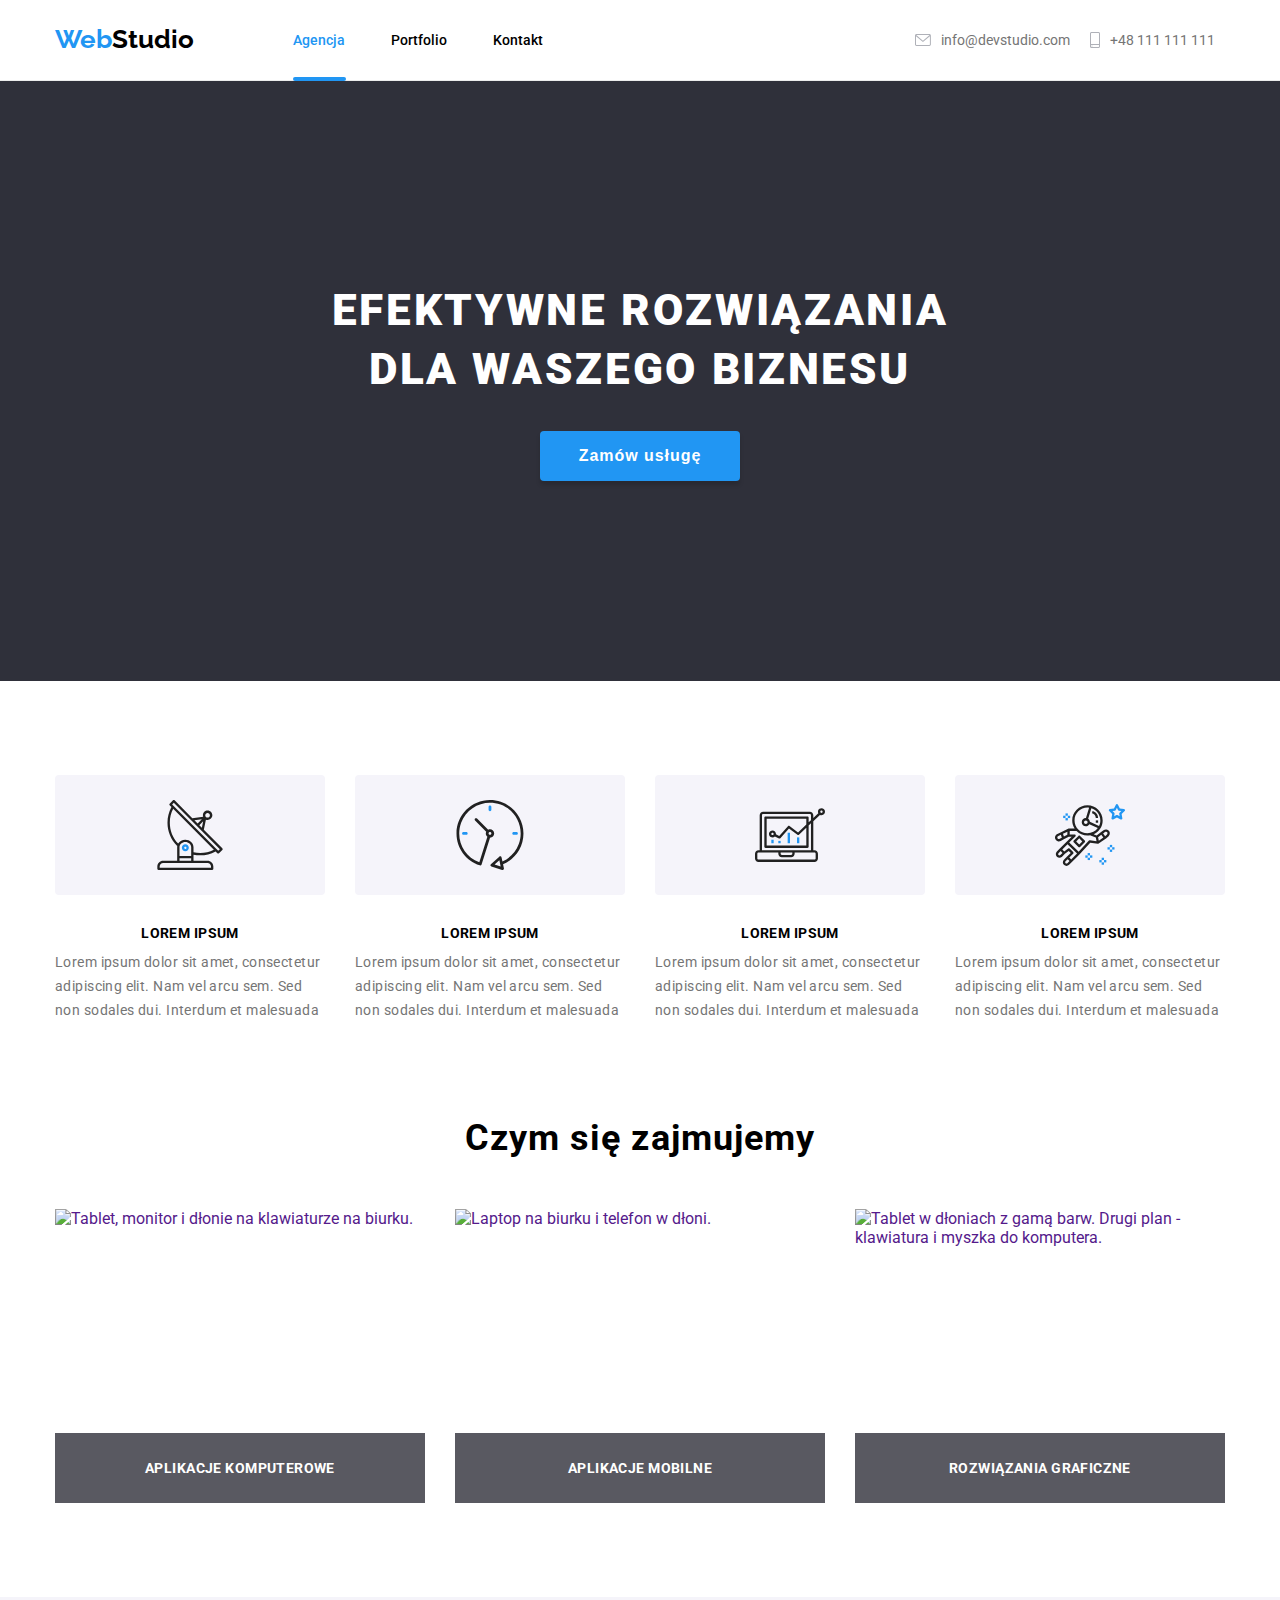
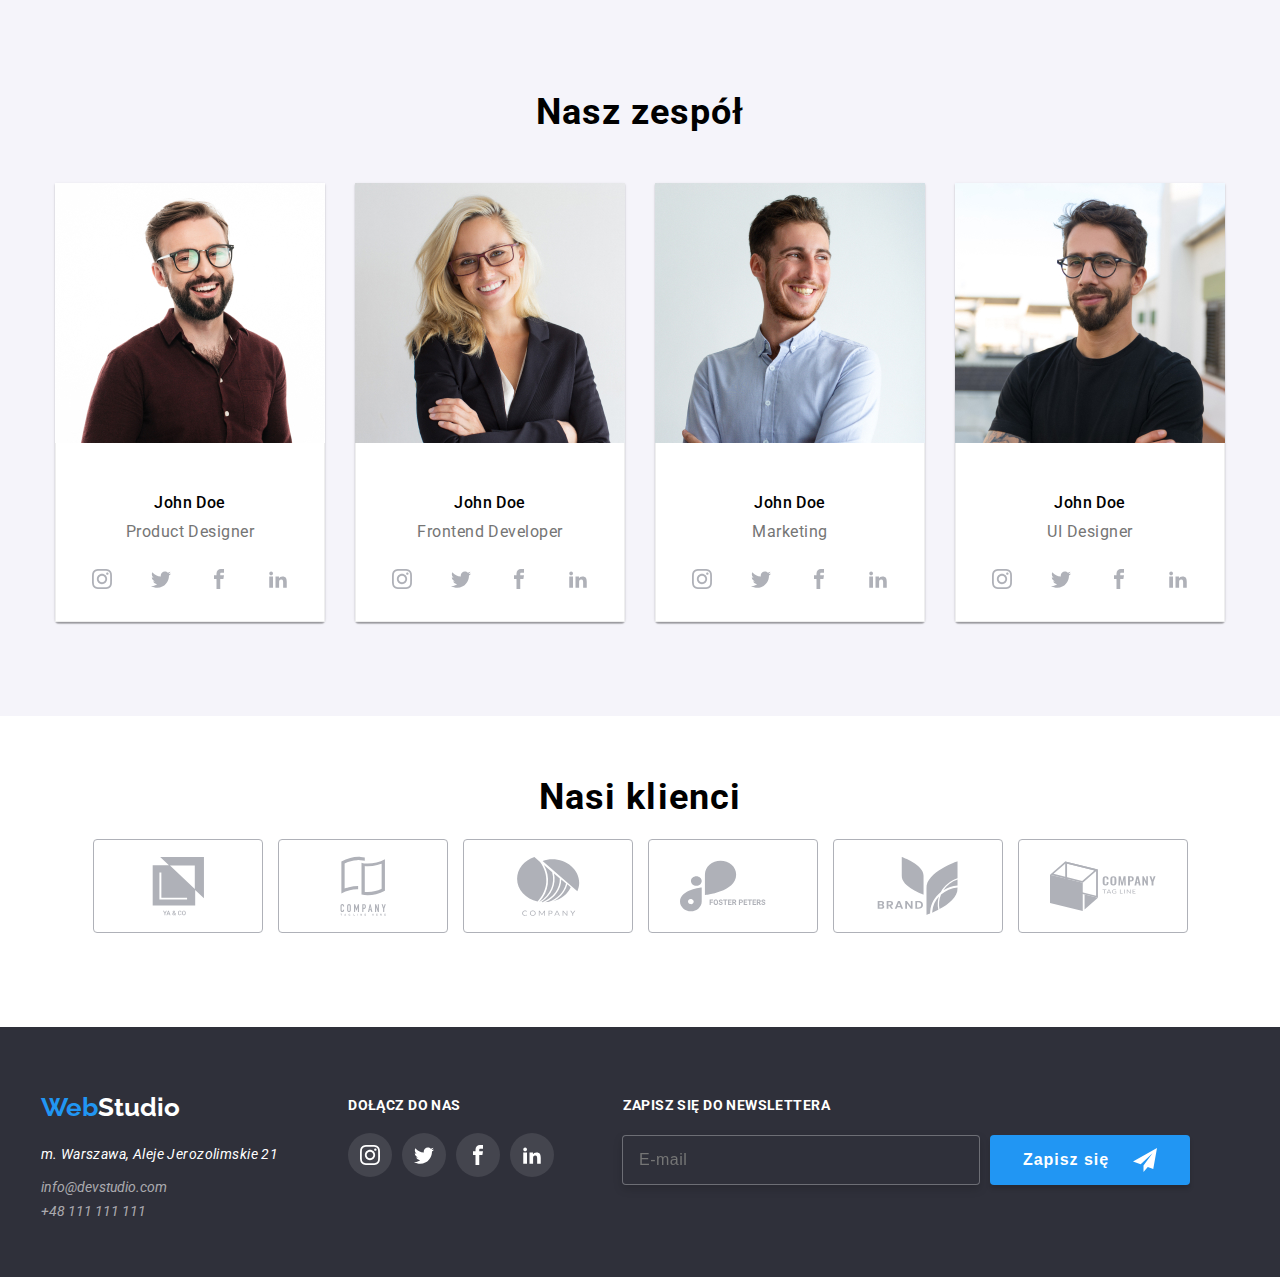
==== commit 5ebf3e3d: "final check" ====
--- a/index.html
+++ b/index.html
@@ -1,787 +1,825 @@
-<!DOCTYPE html>
-<html lang="pl-PL">
-  <head>
-    <meta charset="UTF-8" />
-    <meta http-equiv="X-UA-Compatible" content="IE=edge" />
-    <meta name="viewport" content="width=device-width, initial-scale=1.0" />
-    <title>Studio</title>
-    <link
-      href="https://raw.githubusercontent.com/sindresorhus/modern-normalize/main/modern-normalize.css"
-      rel="stylesheet"
-    />
-    <link
-      href="https://fonts.googleapis.com/css2?family=Raleway:wght@700&family=Roboto:wght@400;500;700;900&display=swap"
-      rel="stylesheet"
-    />
-    <link href="./css/main.min.css" rel="stylesheet" />
-  </head>
-  <body>
-
-
-
-  <header class="section--header frame">
-    <div class="container">
-         
-      <div class="nav__container">
-        <div class="nav__container--left">
-          <span class="logo">
-            <a class="logo__link logo--web" href="./index.html">Web</a
-            ><a class="logo__link logo--studio" href="./index.html">Studio</a></span
-          >
-          <div class="menu-nav">
-          <nav>
-            <ul class="navigation">
-              <li class="navigation__item">
-                <a class="navigation__link agencja" href="./index.html">Agencja</a>
-              </li>
-              <li class="navigation__item">
-                <a class="navigation__link" href="./portfolio.html">Portfolio</a>
-              </li>
-              <li class="navigation__item">
-                <a class="navigation__link" href="./index.html">Kontakt</a>
-              </li>
-            </ul>
-          </nav>
-          </div>
-        </div>
-        <div class="contact-header">
-          <a class="contact-header__mail" href="mailto:info@devstudio.com">
-            <svg class="contact-header__icon" width="16" height="12">
-              <use href="./images/icons.svg#icon-envelope"></use>
-            </svg>
-            info@devstudio.com</a
-          >
-          <a class="contact-header__tel" href="tel:+48111111111">
-            <svg class="contact-header__icon" width="10" height="16">
-              <use href="./images/icons.svg#icon-smartphone"></use>
-            </svg>
-            +48 111 111 111</a
-          >
-        </div>
-      </div>
-      <button
-          class="menu-toggle js-open-menu"
-          aria-expanded="false"
-          aria-controls="mobile-menu"
-        >
-           <svg class="menu-btn__icon" width="25" height="25">
-              <use href="./images/icons.svg#icon-menu"></use>
-            </svg>
-        </button> 
-</div>
-  </header>
-
-    <main>
-      <section class="efective-background frame">
-        <div class="slider">
-          <h1 class="solution-header">
-            EFEKTYWNE ROZWIĄZANIA DLA WASZEGO BIZNESU
-          </h1>
-          <button class="button-order" type="button" data-modal-open>Zamów usługę</button>
-        </div>
-      </section>
-
-      <section class="section-text frame">
-        <div class="textmain">
-          <ul class="textmain__list">
-            <li class="textmain__item">
-              <div class="textmain__icon">
-                <svg width="70" height="70">
-                  <use href="./images/icons.svg#icon-antena-ic"></use>
-                </svg>
-             </div>
-              <h3 class="textmain__title">LOREM IPSUM</h3>
-              <p class="textmain__text">
-                Lorem ipsum dolor sit amet, consectetur adipiscing elit. Nam vel
-                arcu sem. Sed non sodales dui. Interdum et malesuada
-              </p>
-            </li>
-
-            <li class="textmain__item">
-              <div class="textmain__icon">
-                <svg width="70" height="70">
-                  <use href="./images/icons.svg#icon-clock-ic"></use>
-                </svg>
-              </div>
-              <h3 class="textmain__title">LOREM IPSUM</h3>
-              <p class="textmain__text">
-                Lorem ipsum dolor sit amet, consectetur adipiscing elit. Nam vel
-                arcu sem. Sed non sodales dui. Interdum et malesuada
-              </p>
-            </li>
-            <li class="textmain__item">
-              <div class="textmain__icon">
-                <svg width="70" height="70">
-                  <use href="./images/icons.svg#icon-computer-ic"></use>
-                </svg>
-              </div>
-              <h3 class="textmain__title">LOREM IPSUM</h3>
-              <p class="textmain__text">
-                Lorem ipsum dolor sit amet, consectetur adipiscing elit. Nam vel
-                arcu sem. Sed non sodales dui. Interdum et malesuada
-              </p>
-            </li>
-            <li class="textmain__item">
-              <div class="textmain__icon">
-                <svg width="70" height="70">
-                  <use href="./images/icons.svg#icon-astronaut-ic"></use>
-                </svg>
-              </div>
-              <h3 class="textmain__title">LOREM IPSUM</h3>
-              <p class="textmain__text">
-                Lorem ipsum dolor sit amet, consectetur adipiscing elit. Nam vel
-                arcu sem. Sed non sodales dui. Interdum et malesuada
-              </p>
-            </li>
-          </ul>
-        </div>
-      </section>
-
-      <section class="section--what-we-do frame">
-        <div class="what-we-do what-we-do-hidden">
-          <h2 class="what-we-do__title">Czym się zajmujemy</h2>
-          <ul class="what-we-do__list">
-            <li class="what-we-do__item">
-              <a href="">
-                <p class="what-we-do__sticker">APLIKACJE KOMPUTEROWE</p>
-                <img
-                  src="./images/computer.jpg"
-                  alt="Tablet, monitor i dłonie na klawiaturze na biurku."
-                  width="370"
-                  height="294"
-              /></a>
-            </li>
-            <li class="what-we-do__item">
-              <a href="">
-                <p class="what-we-do__sticker">APLIKACJE MOBILNE</p>
-                <img
-                  src="./images/phone.jpg"
-                  alt="Laptop na biurku i telefon w dłoni."
-                  width="370"
-                  height="294"
-              /></a>
-            </li>
-            <li class="what-we-do__item">
-              <a href="">
-                <p class="what-we-do__sticker">ROZWIĄZANIA GRAFICZNE</p>
-                <img
-                  src="./images/tablet.jpg"
-                  alt="Tablet w dłoniach z gamą barw. Drugi plan - klawiatura i myszka do komputera."
-                  width="370"
-                  height="294"
-              /></a>
-            </li>
-          </ul>
-        </div>
-      </section>
-
-      <section class="section-ourteam ">
-        <div class="our-team">
-          <h2 class="our-team__header">Nasz zespół</h2>
-          <ul class="our-team__list">
-            <li class="our-team__item">
-              <figure>
-                <img
-                  src="./images/productdesigner.jpg"
-                  srcset="
-                  ./images/product-des-270x260@x1(1).jpg 270w,
-                  ./images/product-des-270x260@x2(1).jpg 540w,
-                  ./images/product-des-354x374@x1(1).jpg 354w,
-                  ./images/product-des-354x374@x2(1).jpg 708w,
-                  ./images/product-des-450x460@x1(1).jpg 450w,
-                  ./images/product-des-450x460@x2(1).jpg 900w
-                  "
-                  sizes="(min-width: 1200px) 270px, (min-width: 768px) 354px, (min-width: 480px) 450px, 90vw" 
-                  alt="Uśmiechnięty mężczyzna w okularach z ciemnym zarostem i włosami."
-                  width="270"
-                  height="260"
-                />
-                <figcaption>
-                  <div class="our-team-fig">
-                  <h3 class="our-team-fig__title">John Doe</h3>
-                  <p class="our-team-fig__description">Product Designer</p>
-                  </div>
-                  <span class="our-team-socialmedia">
-                    <a class="our-team-socialmedia__link" href="instagram.com">
-                      <svg class="icon-socialmedia" width="44" height="44">
-                        <use
-                          href="./images/icons.svg#icon-instagram"
-                          width="20"
-                          height="20"
-                          x="12"
-                          y="12"
-                        ></use>
-                      </svg>
-                    </a>
-                    <a class="our-team-socialmedia__link" href="twitter.com">
-                      <svg class="icon-socialmedia" width="44" height="44">
-                        <use
-                          href="./images/icons.svg#icon-twitter"
-                          width="20"
-                          height="20"
-                          x="12"
-                          y="12"
-                        ></use>
-                      </svg>
-                    </a>
-                    <a class="our-team-socialmedia__link" href="facebook.com">
-                      <svg class="icon-socialmedia" width="44" height="44">
-                        <use
-                          href="./images/icons.svg#icon-facebook"
-                          width="20"
-                          height="20"
-                          x="12"
-                          y="12"
-                        ></use>
-                      </svg>
-                    </a>
-                    <a class="our-team-socialmedia__link" href="linkedin.com">
-                      <svg class="icon-socialmedia" width="44" height="44">
-                        <use
-                          href="./images/icons.svg#icon-linkedin2"
-                          width="20"
-                          height="20"
-                          x="12"
-                          y="12"
-                        ></use>
-                      </svg>
-                    </a>
-                  </span>
-                </figcaption>
-              </figure>
-            </li>
-            <li class="our-team__item">
-              <figure>
-                <img
-                  src="./images/frontenddeveloper.jpg"
-                  alt="Uśmiechnięta kobieta w okularach blond włosy."
-                  width="270"
-                  height="260"
-                />
-                <figcaption>
-                  <div class="our-team-fig">
-                  <h3 class="our-team-fig__title">John Doe</h3>
-                  <p class="our-team-fig__description">Frontend Developer</p>
-                  </div>
-                  <span class="our-team-socialmedia">
-                    <a class="our-team-socialmedia__link" href="instagram.com">
-                      <svg class="icon-socialmedia" width="44" height="44">
-                        <use
-                          href="./images/icons.svg#icon-instagram"
-                          width="20"
-                          height="20"
-                          x="12"
-                          y="12"
-                        ></use>
-                      </svg>
-                    </a>
-                    <a class="our-team-socialmedia__link" href="twitter.com">
-                      <svg class="icon-socialmedia" width="44" height="44">
-                        <use
-                          href="./images/icons.svg#icon-twitter"
-                          width="20"
-                          height="20"
-                          x="12"
-                          y="12"
-                        ></use>
-                      </svg>
-                    </a>
-                    <a class="our-team-socialmedia__link" href="facebook.com">
-                      <svg class="icon-socialmedia" width="44" height="44">
-                        <use
-                          href="./images/icons.svg#icon-facebook"
-                          width="20"
-                          height="20"
-                          x="12"
-                          y="12"
-                        ></use>
-                      </svg>
-                    </a>
-                    <a class="our-team-socialmedia__link" href="linkedin.com">
-                      <svg class="icon-socialmedia" width="44" height="44">
-                        <use
-                          href="./images/icons.svg#icon-linkedin2"
-                          width="20"
-                          height="20"
-                          x="12"
-                          y="12"
-                        ></use>
-                      </svg>
-                    </a>
-                  </span>
-                </figcaption>
-              </figure>
-            </li>
-            <li class="our-team__item">
-              <figure>
-                <img
-                  src="./images/marketing.jpg"
-                  alt="Uśmiechnięty mężczyzna w błękitnej koszuli."
-                  width="270"
-                  height="260"
-                />
-                <figcaption>
-                  <div class="our-team-fig">
-                  <h3 class="our-team-fig__title">John Doe</h3>
-                  <p class="our-team-fig__description">Marketing</p>
-                  </div>
-                  <span class="our-team-socialmedia">
-                    <a class="our-team-socialmedia__link" href="instagram.com">
-                      <svg class="icon-socialmedia" width="44" height="44">
-                        <use
-                          href="./images/icons.svg#icon-instagram"
-                          width="20"
-                          height="20"
-                          x="12"
-                          y="12"
-                        ></use>
-                      </svg>
-                    </a>
-                    <a class="our-team-socialmedia__link" href="twitter.com">
-                      <svg class="icon-socialmedia" width="44" height="44">
-                        <use
-                          href="./images/icons.svg#icon-twitter"
-                          width="20"
-                          height="20"
-                          x="12"
-                          y="12"
-                        ></use>
-                      </svg>
-                    </a>
-                    <a class="our-team-socialmedia__link" href="facebook.com">
-                      <svg class="icon-socialmedia" width="44" height="44">
-                        <use
-                          href="./images/icons.svg#icon-facebook"
-                          width="20"
-                          height="20"
-                          x="12"
-                          y="12"
-                        ></use>
-                      </svg>
-                    </a>
-                    <a class="our-team-socialmedia__link" href="linkedin.com">
-                      <svg class="icon-socialmedia" width="44" height="44">
-                        <use
-                          href="./images/icons.svg#icon-linkedin2"
-                          width="20"
-                          height="20"
-                          x="12"
-                          y="12"
-                        ></use>
-                      </svg>
-                    </a>
-                  </span>
-                </figcaption>
-              </figure>
-            </li>
-            <li class="our-team__item">
-              <figure>
-                <img
-                  src="./images/uidesigner.jpg"
-                  alt="Mężczyzna w okularach z ciemymi włosami i zarostem w ciemnej koszulce."
-                  width="270"
-                  height="260"
-                />
-                <figcaption>
-                  <div class="our-team-fig">
-                  <h3 class="our-team-fig__title">John Doe</h3>
-                  <p class="our-team-fig__description">UI Designer</p>
-                  </div>
-                  <span class="our-team-socialmedia">
-                    <a class="our-team-socialmedia__link" href="instagram.com">
-                      <svg class="icon-socialmedia" width="44" height="44">
-                        <use
-                          href="./images/icons.svg#icon-instagram"
-                          width="20"
-                          height="20"
-                          x="12"
-                          y="12"
-                        ></use>
-                      </svg>
-                    </a>
-                    <a class="our-team-socialmedia__link" href="twitter.com">
-                      <svg class="icon-socialmedia" width="44" height="44">
-                        <use
-                          href="./images/icons.svg#icon-twitter"
-                          width="20"
-                          height="20"
-                          x="12"
-                          y="12"
-                        ></use>
-                      </svg>
-                    </a>
-                    <a class="our-team-socialmedia__link" href="facebook.com">
-                      <svg class="icon-socialmedia" width="44" height="44">
-                        <use
-                          href="./images/icons.svg#icon-facebook"
-                          width="20"
-                          height="20"
-                          x="12"
-                          y="12"
-                        ></use>
-                      </svg>
-                    </a>
-                    <a class="our-team-socialmedia__link" href="linkedin.com">
-                      <svg class="icon-socialmedia" width="44" height="44">
-                        <use
-                          href="./images/icons.svg#icon-linkedin2"
-                          width="20"
-                          height="20"
-                          x="12"
-                          y="12"
-                        ></use>
-                      </svg>
-                    </a>
-                  </span>
-                </figcaption>
-              </figure>
-            </li>
-          </ul>
-        </div>
-      </section>
-      <section class="section-ourclients">
-        <div class="our-clients">
-
-          <h2 class="our-clients__header">Nasi klienci</h2>
-
-          <ul class="our-clients__list">
-            <li class="our-clients__icon">
-              <a class="our-clients__link" href="#">
-                <svg class="our-clients__svg" >
-                  <use
-                    href="./images/icons.svg#icon-companywindow"
-                    width="106"
-                    height="60"
-                
-                  ></use>
-                  
-                </svg>
-              </a>
-            </li>
-            <li class="our-clients__icon">
-              <a class="our-clients__link" href="#">
-                <svg  class="our-clients__svg" >
-                  <use
-                    href="./images/icons.svg#icon-companyflag"
-                    width="106"
-                    height="60"
-                    
-                  ></use>
-                </svg>
-              </a>
-            </li>
-
-            <li class="our-clients__icon">
-              <a class="our-clients__link" href="#">
-                <svg class="our-clients__svg">
-                  <use
-                    href="./images/icons.svg#icon-companyshell"
-                    width="106"
-                    height="60"
-                  ></use>
-                </svg>
-              </a>
-            </li>
-            <li class="our-clients__icon">
-              <a class="our-clients__link" href="#">
-                <svg class="our-clients__svg">
-                  <use
-                    href="./images/icons.svg#icon-fosterpeters"
-                    width="106"
-                    height="60"
-                  ></use>
-                </svg>
-              </a>
-            </li>
-            <li class="our-clients__icon">
-              <a class="our-clients__link" href="#">
-                <svg  class="our-clients__svg">
-                  <use
-                    href="./images/icons.svg#icon-brand"
-                    width="106"
-                    height="60"
-                  ></use>
-                </svg>
-              </a>
-            </li>
-            <li class="our-clients__icon">
-              <a class="our-clients__link" href="#">
-                <svg class="our-clients__svg">
-                  <use
-                    href="./images/icons.svg#icon-companycube"
-                    width="106"
-                    height="60"
-                   
-                  ></use>
-                </svg>
-              </a>
-            </li>
-          </ul>
-        </div>
-      </section>
-    </main>
-<div class="menu-container js-menu-container" >
-      <button class="menu-toggle js-close-menu">
-      
-        <svg class="close-btn-menu__icon" width="40" height="40">
-            <use
-            href="./images/icons.svg#icon-cross"
-            width="18"
-            height="18"
-            x="9.5"
-            y="9.5"
-            ></use>
-            </svg>
-        </svg>
-      </button>
-
-      <ul class="mobile-menu">
-        <li><a href="./index.html" class="mobile-menu__link">Agencja</a></li>
-        <li><a href="./portfolio.html" class="mobile-menu__link">Portfolio</a></li>
-        <li><a href="./index.html" class="mobile-menu__link">Kontakt</a></li>
-      </ul>
-
-      <div class="mobile-menu-contact">
-        <a class="mobile-menu-contact__telephone" href="tel:+48111111111">+48 111 111 111</a>
-        <a class="mobile-menu-contact__mail" href="mailto:info@devstudio.com">info@devstudio.com</a>
-      </div>
-
-      <div class="mobile-menu-social">
-        <ul class="mobile-menu-social__list">
-        <li class="mobile-menu-social__item">
-          <a class="mobile-menu-social__link" href="instagram.com" >Instagram</a>
-        </li>
-        <li class="mobile-menu-social__item">
-        <a class="mobile-menu-social__link" href="twitter.com">Twitter</a>
-        </li>
-        <li class="mobile-menu-social__item">
-        <a class="mobile-menu-social__link" href="facebook.com">Facebook</a>
-        </li>
-        <li class="mobile-menu-social__item">
-        <a class="mobile-menu-social__link" href="linkedin.com">Linkedin</a>
-        </li>
-        </ul>
-      </div>
-    </div>
-
- 
-
-
-
-
-    <footer class="footer-section frame">
-      <div class="footer-container">
-        <div class="footer-container-tablet">
-        <div class="footer-logo">
-          <span class="footer-logo__logo">
-            <a class="logo__link footer--web" href="./index.html">Web</a
-            ><a class="logo__link footer--studio" href="./index.html">Studio</a></span
-          >
-          <address>
-            <ul class="address">
-              <li class="address__item street">
-                m. Warszawa, Aleje Jerozolimskie 21
-              </li>
-              <li class="address__item">
-                <a class="address__link" href="mailto:info@devstudio.com"
-                  >info@devstudio.com</a
-                >
-              </li>
-              <li class="address__item">
-                <a class="address__link" href="tel:+48111111111"
-                  >+48 111 111 111</a
-                >
-              </li>
-            </ul>
-          </address>
-        </div>
-        <div class="footer-join">
-          <h4 class="footer-join__header">DOŁĄCZ DO NAS</h4>
-          <div class="footer-join__socialmedia">
-            <a class="footer-join__socialmedia--link" href="instagram.com">
-              <svg class="footer-join__socialmedia--icon" width="44" height="44">
-                <use
-                  href="./images/icons.svg#icon-instagram"
-                  width="20"
-                  height="20"
-                  x="12"
-                  y="12"
-                ></use>
-              </svg>
-            </a>
-            <a class="footer-join__socialmedia--link" href="twitter.com">
-              <svg class="footer-join__socialmedia--icon" width="44" height="44">
-                <use
-                  href="./images/icons.svg#icon-twitter"
-                  width="20"
-                  height="20"
-                  x="12"
-                  y="12"
-                ></use>
-              </svg>
-            </a>
-            <a class="footer-join__socialmedia--link" href="facebook.com">
-              <svg class="footer-join__socialmedia--icon" width="44" height="44">
-                <use
-                  href="./images/icons.svg#icon-facebook"
-                  width="20"
-                  height="20"
-                  x="12"
-                  y="12"
-                ></use>
-              </svg>
-            </a>
-            <a class="footer-join__socialmedia--link" href="linkedin.com">
-              <svg class="footer-join__socialmedia--icon" width="44" height="44">
-                <use
-                  href="./images/icons.svg#icon-linkedin2"
-                  width="20"
-                  height="20"
-                  x="12"
-                  y="12"
-                ></use>
-              </svg>
-            </a>
-          </div>
-        </div>
-        </div>
-        <div class="footer-newsletter">
-            <p class="footer-newsletter__header">ZAPISZ SIĘ DO NEWSLETTERA</p>
-              <form class="footer-newsletter-form">
-                <label class="footer-newsletter__label">
-                  <input class="footer-newsletter__email" type="email" name="email-footer" placeholder="E-mail" required="">
-                  <button type="submit" class="footer-newsletter__btn">Zapisz się
-                    <svg class="footer-newsletter__icon" width="24" height="24">
-                      <use
-                        href="./images/icons.svg#icon-icon-send">
-                      </use>
-                    </svg>
-                  </button>
-                 
-                </label>
-            </form>
-        </div>
-      </div>
-    </footer>
-    <div class="backdrop is-hidden" data-modal>
-      <div class="modal">
-        <form class="modal__form">
-          <label class="modal__form-title">
-            Zostaw swoje dane w formularzu poniżej
-          </label>
-          <label class="modal__label">
-              Imię
-              </label>
-                <div class="modal__text-icon">
-                  <input class="modal__cell" 
-                  type="text" 
-                  name="name" 
-                  required="" 
-                  pattern="^[a-zA-Ząęźćż]+$" 
-                  title="Proszę wpisać swoje imię nie korzytając z cyfr, spacji lub znaków specjalnych."> 
-                    <svg class="modal__svg" width="12" height="12">
-                      <use
-                        href="./images/icons.svg#icon-user">
-                      </use>
-                    </svg>
-                
-                </div>
-          
-
-          <label class="modal__label">
-            Telefon
-            </label>
-            <div class="modal__text-icon">
-              <input class="modal__cell" 
-              type="tel" 
-              name="telephone" 
-              required=""  
-              pattern="^[0-9]+$" 
-              minlength="7"
-              maxlength="11"
-              title="Proszę użyć tylko liczb i nie korzystać ze znaków specjalnych.">
-                <svg class="modal__svg" width="12" height="12">
-                  <use
-                    href="./images/icons.svg#icon-telephone-modal">
-                  </use>
-                </svg>
-          </div>
-          
-          <label class="modal__label">
-            Email
-            </label>
-            <div class="modal__text-icon">
-              <input class="modal__cell" 
-              type="email" 
-              name="name" 
-              required="" 
-              pattern="^[a-zA-Z0-9.!#$%&'*+/=?^_`{|}~-]+@[a-zA-Z0-9-]+(?:\.[a-zA-Z0-9-]+)*$"
-              title="Poprawny przykład formatu email: jankowalski@domena.pl"/>
-                <svg class="modal__svg" width="12" height="12">
-                  <use
-                    href="./images/icons.svg#icon-envelope-modal">
-                  </use>
-                </svg>
-            </div>
-        
-          <label class="modal__label">
-           Komentarz
-           </label> 
-            <textarea
-              name="comment"
-              placeholder="Wprowadź tekst">
-            </textarea>
-         
-          
-            <label class="modal__checkbox">
-              <input 
-              class="checkbox__reg-policy"
-              type="checkbox" 
-              name="regimen" 
-              value="accepted" 
-              />
-                <svg class="modal__svg-check" width="16" height="15">
-                    <use
-                      href="./images/icons.svg#icon-check">
-                    </use>
-                  </svg> 
-                Oświadczam, iż akceptuję 
-                  <a class="modal__link-reg-pol" href=""> Regulamin </a> i
-                  <a class="modal__link-reg-pol" href=""> Politykę Prywatności.</a>
-                
-                </label>
-           
-              <div class="modal__btn-form-container">
-                <button class="modal__btn-form" type="submit">Wyślij</button>
-              </div>
-        </form>
-
-        <button type="button" class="close-btn" data-modal-close>
-          <svg class="close-btn__icon" width="30" height="30">
-            <use
-            href="./images/icons.svg#icon-cross"
-            width="11"
-            height="11"
-            x="9.5"
-            y="9.5"
-            
-            
-            ></use>
-            </svg>
-        </button>
-      </div>
-    </div>
-       <script
-      defer
-      src="https://cdnjs.cloudflare.com/ajax/libs/body-scroll-lock/3.1.5/bodyScrollLock.min.js"
-      integrity="sha512-HowizSDbQl7UPEAsPnvJHlQsnBmU2YMrv7KkTBulTLEGz9chfBoWYyZJL+MUO6p/yBuuMO/8jI7O29YRZ2uBlA=="
-      crossorigin="anonymous"
-    ></script>
-    <script defer src="js/mobile-menu.js"></script>
-    
-    <script src="./js/modal.js"></script>
-    <!-- <script src="./js/menu.js"></script> -->
-  </body>
-</html>
-
+<!DOCTYPE html>
+<html lang="pl-PL">
+  <head>
+    <meta charset="UTF-8" />
+    <meta http-equiv="X-UA-Compatible" content="IE=edge" />
+    <meta name="viewport" content="width=device-width, initial-scale=1.0" />
+    <title>Studio</title>
+    <link
+      href="https://raw.githubusercontent.com/sindresorhus/modern-normalize/main/modern-normalize.css"
+      rel="stylesheet"
+    />
+    <link
+      href="https://fonts.googleapis.com/css2?family=Raleway:wght@700&family=Roboto:wght@400;500;700;900&display=swap"
+      rel="stylesheet"
+    />
+    <link href="./css/main.min.css" rel="stylesheet" />
+  </head>
+  <body>
+
+
+
+  <header class="section--header frame">
+    <div class="container">
+         
+      <div class="nav__container">
+        <div class="nav__container--left">
+          <span class="logo">
+            <a class="logo__link logo--web" href="./index.html">Web</a
+            ><a class="logo__link logo--studio" href="./index.html">Studio</a></span
+          >
+          <div class="menu-nav">
+          <nav>
+            <ul class="navigation">
+              <li class="navigation__item">
+                <a class="navigation__link agencja" href="./index.html">Agencja</a>
+              </li>
+              <li class="navigation__item">
+                <a class="navigation__link" href="./portfolio.html">Portfolio</a>
+              </li>
+              <li class="navigation__item">
+                <a class="navigation__link" href="./index.html">Kontakt</a>
+              </li>
+            </ul>
+          </nav>
+          </div>
+        </div>
+        <div class="contact-header">
+          <a class="contact-header__mail" href="mailto:info@devstudio.com">
+            <svg class="contact-header__icon" width="16" height="12">
+              <use href="./images/icons.svg#icon-envelope"></use>
+            </svg>
+            info@devstudio.com</a
+          >
+          <a class="contact-header__tel" href="tel:+48111111111">
+            <svg class="contact-header__icon" width="10" height="16">
+              <use href="./images/icons.svg#icon-smartphone"></use>
+            </svg>
+            +48 111 111 111</a
+          >
+        </div>
+      </div>
+      <button
+          class="menu-toggle js-open-menu"
+          aria-expanded="false"
+          aria-controls="mobile-menu"
+        >
+           <svg class="menu-btn__icon" width="25" height="25">
+              <use href="./images/icons.svg#icon-menu"></use>
+            </svg>
+        </button> 
+</div>
+  </header>
+
+    <main>
+      <section class="efective-background frame">
+        <div class="slider">
+          <h1 class="solution-header">
+            EFEKTYWNE ROZWIĄZANIA DLA WASZEGO BIZNESU
+          </h1>
+          <button class="button-order" type="button" data-modal-open>Zamów usługę</button>
+        </div>
+      </section>
+
+      <section class="section-text frame">
+        <div class="textmain">
+          <ul class="textmain__list">
+            <li class="textmain__item">
+              <div class="textmain__icon">
+                <svg width="70" height="70">
+                  <use href="./images/icons.svg#icon-antena-ic"></use>
+                </svg>
+             </div>
+              <h3 class="textmain__title">LOREM IPSUM</h3>
+              <p class="textmain__text">
+                Lorem ipsum dolor sit amet, consectetur adipiscing elit. Nam vel
+                arcu sem. Sed non sodales dui. Interdum et malesuada
+              </p>
+            </li>
+
+            <li class="textmain__item">
+              <div class="textmain__icon">
+                <svg width="70" height="70">
+                  <use href="./images/icons.svg#icon-clock-ic"></use>
+                </svg>
+              </div>
+              <h3 class="textmain__title">LOREM IPSUM</h3>
+              <p class="textmain__text">
+                Lorem ipsum dolor sit amet, consectetur adipiscing elit. Nam vel
+                arcu sem. Sed non sodales dui. Interdum et malesuada
+              </p>
+            </li>
+            <li class="textmain__item">
+              <div class="textmain__icon">
+                <svg width="70" height="70">
+                  <use href="./images/icons.svg#icon-computer-ic"></use>
+                </svg>
+              </div>
+              <h3 class="textmain__title">LOREM IPSUM</h3>
+              <p class="textmain__text">
+                Lorem ipsum dolor sit amet, consectetur adipiscing elit. Nam vel
+                arcu sem. Sed non sodales dui. Interdum et malesuada
+              </p>
+            </li>
+            <li class="textmain__item">
+              <div class="textmain__icon">
+                <svg width="70" height="70">
+                  <use href="./images/icons.svg#icon-astronaut-ic"></use>
+                </svg>
+              </div>
+              <h3 class="textmain__title">LOREM IPSUM</h3>
+              <p class="textmain__text">
+                Lorem ipsum dolor sit amet, consectetur adipiscing elit. Nam vel
+                arcu sem. Sed non sodales dui. Interdum et malesuada
+              </p>
+            </li>
+          </ul>
+        </div>
+      </section>
+
+      <section class="section--what-we-do frame">
+        <div class="what-we-do what-we-do-hidden">
+          <h2 class="what-we-do__title">Czym się zajmujemy</h2>
+          <ul class="what-we-do__list">
+            <li class="what-we-do__item">
+              <a href="">
+                <p class="what-we-do__sticker">APLIKACJE KOMPUTEROWE</p>
+                <img
+                  src="./images/computer.jpg"
+                  alt="Tablet, monitor i dłonie na klawiaturze na biurku."
+                  width="370"
+                  height="294"
+              /></a>
+            </li>
+            <li class="what-we-do__item">
+              <a href="">
+                <p class="what-we-do__sticker">APLIKACJE MOBILNE</p>
+                <img
+                  src="./images/phone.jpg"
+                  alt="Laptop na biurku i telefon w dłoni."
+                  width="370"
+                  height="294"
+              /></a>
+            </li>
+            <li class="what-we-do__item">
+              <a href="">
+                <p class="what-we-do__sticker">ROZWIĄZANIA GRAFICZNE</p>
+                <img
+                  src="./images/tablet.jpg"
+                  alt="Tablet w dłoniach z gamą barw. Drugi plan - klawiatura i myszka do komputera."
+                  width="370"
+                  height="294"
+              /></a>
+            </li>
+          </ul>
+        </div>
+      </section>
+
+      <section class="section-ourteam ">
+        <div class="our-team">
+          <h2 class="our-team__header">Nasz zespół</h2>
+          <ul class="our-team__list">
+            <li class="our-team__item">
+              <figure>
+                <img
+                  src="./images/product-des-270x260@x1.jpg"
+                  srcset="
+                  ./images/product-des-270x260@x1.jpg 270w,
+                  ./images/product-des-270x260@x2.jpg 540w,
+                  ./images/product-des-354x374@x1.jpg 354w,
+                  ./images/product-des-354x374@x2.jpg 708w,
+                  ./images/product-des-450x460@x1.jpg 450w,
+                  ./images/product-des-450x460@x2.jpg 900w
+                  "
+                  sizes="(min-width: 1200px) 270px, (min-width: 768px) 354px, (min-width: 480px) 450px, 90vw" 
+                  alt="Uśmiechnięty mężczyzna w okularach z ciemnym zarostem i włosami."
+                  width="270"
+                  height="260"
+                />
+                <figcaption>
+                  <div class="our-team-fig">
+                  <h3 class="our-team-fig__title">John Doe</h3>
+                  <p class="our-team-fig__description">Product Designer</p>
+                  </div>
+                  <span class="our-team-socialmedia">
+                    <a class="our-team-socialmedia__link" href="instagram.com">
+                      <svg class="icon-socialmedia" width="44" height="44">
+                        <use
+                          href="./images/icons.svg#icon-instagram"
+                          width="20"
+                          height="20"
+                          x="12"
+                          y="12"
+                        ></use>
+                      </svg>
+                    </a>
+                    <a class="our-team-socialmedia__link" href="twitter.com">
+                      <svg class="icon-socialmedia" width="44" height="44">
+                        <use
+                          href="./images/icons.svg#icon-twitter"
+                          width="20"
+                          height="20"
+                          x="12"
+                          y="12"
+                        ></use>
+                      </svg>
+                    </a>
+                    <a class="our-team-socialmedia__link" href="facebook.com">
+                      <svg class="icon-socialmedia" width="44" height="44">
+                        <use
+                          href="./images/icons.svg#icon-facebook"
+                          width="20"
+                          height="20"
+                          x="12"
+                          y="12"
+                        ></use>
+                      </svg>
+                    </a>
+                    <a class="our-team-socialmedia__link" href="linkedin.com">
+                      <svg class="icon-socialmedia" width="44" height="44">
+                        <use
+                          href="./images/icons.svg#icon-linkedin2"
+                          width="20"
+                          height="20"
+                          x="12"
+                          y="12"
+                        ></use>
+                      </svg>
+                    </a>
+                  </span>
+                </figcaption>
+              </figure>
+            </li>
+            <li class="our-team__item">
+              <figure>
+                <img
+                  src="./images/frontend-270x260@x1.jpg"
+                  srcset="
+                  ./images/frontend-270x260@x1.jpg 270w,
+                  ./images/frontend-270x260@x2.jpg 540w,
+                  ./images/frontend-354x374@x1.jpg 354w,
+                  ./images/frontend-354x374@x2.jpg 708w,
+                  ./images/frontend-450x460@x1.jpg 450w,
+                  ./images/frontend-450x460@x2.jpg 900w
+                  "
+                  sizes="(min-width: 1200px) 270px, (min-width: 768px) 354px, (min-width: 480px) 450px, 90vw"
+
+
+
+
+
+
+
+
+
+                  alt="Uśmiechnięta kobieta w okularach blond włosy."
+                  width="270"
+                  height="260"
+                />
+                <figcaption>
+                  <div class="our-team-fig">
+                  <h3 class="our-team-fig__title">John Doe</h3>
+                  <p class="our-team-fig__description">Frontend Developer</p>
+                  </div>
+                  <span class="our-team-socialmedia">
+                    <a class="our-team-socialmedia__link" href="instagram.com">
+                      <svg class="icon-socialmedia" width="44" height="44">
+                        <use
+                          href="./images/icons.svg#icon-instagram"
+                          width="20"
+                          height="20"
+                          x="12"
+                          y="12"
+                        ></use>
+                      </svg>
+                    </a>
+                    <a class="our-team-socialmedia__link" href="twitter.com">
+                      <svg class="icon-socialmedia" width="44" height="44">
+                        <use
+                          href="./images/icons.svg#icon-twitter"
+                          width="20"
+                          height="20"
+                          x="12"
+                          y="12"
+                        ></use>
+                      </svg>
+                    </a>
+                    <a class="our-team-socialmedia__link" href="facebook.com">
+                      <svg class="icon-socialmedia" width="44" height="44">
+                        <use
+                          href="./images/icons.svg#icon-facebook"
+                          width="20"
+                          height="20"
+                          x="12"
+                          y="12"
+                        ></use>
+                      </svg>
+                    </a>
+                    <a class="our-team-socialmedia__link" href="linkedin.com">
+                      <svg class="icon-socialmedia" width="44" height="44">
+                        <use
+                          href="./images/icons.svg#icon-linkedin2"
+                          width="20"
+                          height="20"
+                          x="12"
+                          y="12"
+                        ></use>
+                      </svg>
+                    </a>
+                  </span>
+                </figcaption>
+              </figure>
+            </li>
+            <li class="our-team__item">
+              <figure>
+                <img
+                  src="./images/marketing-270x260@x1.jpg"
+                  srcset="
+                  ./images/marketing-270x260@x1.jpg 270w,
+                  ./images/marketing-270x260@x2.jpg 540w,
+                  ./images/marketing-354x374@x1.jpg 354w,
+                  ./images/marketing-354x374@x2.jpg 708w,
+                  ./images/marketing-450x460@x1.jpg 450w,
+                  ./images/marketing-450x460@x2.jpg 900w
+                  "
+                  sizes="(min-width: 1200px) 270px, (min-width: 768px) 354px, (min-width: 480px) 450px, 90vw"
+
+                alt="Uśmiechnięty mężczyzna w błękitnej koszuli."
+                  width="270"
+                  height="260"
+                />
+                <figcaption>
+                  <div class="our-team-fig">
+                  <h3 class="our-team-fig__title">John Doe</h3>
+                  <p class="our-team-fig__description">Marketing</p>
+                  </div>
+                  <span class="our-team-socialmedia">
+                    <a class="our-team-socialmedia__link" href="instagram.com">
+                      <svg class="icon-socialmedia" width="44" height="44">
+                        <use
+                          href="./images/icons.svg#icon-instagram"
+                          width="20"
+                          height="20"
+                          x="12"
+                          y="12"
+                        ></use>
+                      </svg>
+                    </a>
+                    <a class="our-team-socialmedia__link" href="twitter.com">
+                      <svg class="icon-socialmedia" width="44" height="44">
+                        <use
+                          href="./images/icons.svg#icon-twitter"
+                          width="20"
+                          height="20"
+                          x="12"
+                          y="12"
+                        ></use>
+                      </svg>
+                    </a>
+                    <a class="our-team-socialmedia__link" href="facebook.com">
+                      <svg class="icon-socialmedia" width="44" height="44">
+                        <use
+                          href="./images/icons.svg#icon-facebook"
+                          width="20"
+                          height="20"
+                          x="12"
+                          y="12"
+                        ></use>
+                      </svg>
+                    </a>
+                    <a class="our-team-socialmedia__link" href="linkedin.com">
+                      <svg class="icon-socialmedia" width="44" height="44">
+                        <use
+                          href="./images/icons.svg#icon-linkedin2"
+                          width="20"
+                          height="20"
+                          x="12"
+                          y="12"
+                        ></use>
+                      </svg>
+                    </a>
+                  </span>
+                </figcaption>
+              </figure>
+            </li>
+            <li class="our-team__item">
+              <figure>
+                <img
+                  src="./images/ui-des-270x260@x1.jpg"
+                  srcset="
+                  ./images/ui-des-270x260@x1.jpg 270w,
+                  ./images/ui-des-270x260@x2.jpg 540w,
+                  ./images/ui-des-354x374@x1.jpg 354w,
+                  ./images/ui-des-354x374@x2.jpg 708w,
+                  ./images/ui-des-450x460@x1.jpg 450w,
+                  ./images/ui-des-450x460@x2.jpg 900w
+                  "
+                  sizes="(min-width: 1200px) 270px, (min-width: 768px) 354px, (min-width: 480px) 450px, 90vw"
+
+                  alt="Mężczyzna w okularach z ciemymi włosami i zarostem w ciemnej koszulce."
+                  width="270"
+                  height="260"
+                />
+                <figcaption>
+                  <div class="our-team-fig">
+                  <h3 class="our-team-fig__title">John Doe</h3>
+                  <p class="our-team-fig__description">UI Designer</p>
+                  </div>
+                  <span class="our-team-socialmedia">
+                    <a class="our-team-socialmedia__link" href="instagram.com">
+                      <svg class="icon-socialmedia" width="44" height="44">
+                        <use
+                          href="./images/icons.svg#icon-instagram"
+                          width="20"
+                          height="20"
+                          x="12"
+                          y="12"
+                        ></use>
+                      </svg>
+                    </a>
+                    <a class="our-team-socialmedia__link" href="twitter.com">
+                      <svg class="icon-socialmedia" width="44" height="44">
+                        <use
+                          href="./images/icons.svg#icon-twitter"
+                          width="20"
+                          height="20"
+                          x="12"
+                          y="12"
+                        ></use>
+                      </svg>
+                    </a>
+                    <a class="our-team-socialmedia__link" href="facebook.com">
+                      <svg class="icon-socialmedia" width="44" height="44">
+                        <use
+                          href="./images/icons.svg#icon-facebook"
+                          width="20"
+                          height="20"
+                          x="12"
+                          y="12"
+                        ></use>
+                      </svg>
+                    </a>
+                    <a class="our-team-socialmedia__link" href="linkedin.com">
+                      <svg class="icon-socialmedia" width="44" height="44">
+                        <use
+                          href="./images/icons.svg#icon-linkedin2"
+                          width="20"
+                          height="20"
+                          x="12"
+                          y="12"
+                        ></use>
+                      </svg>
+                    </a>
+                  </span>
+                </figcaption>
+              </figure>
+            </li>
+          </ul>
+        </div>
+      </section>
+      <section class="section-ourclients">
+        <div class="our-clients">
+
+          <h2 class="our-clients__header">Nasi klienci</h2>
+
+          <ul class="our-clients__list">
+            <li class="our-clients__icon">
+              <a class="our-clients__link" href="#">
+                <svg class="our-clients__svg" >
+                  <use
+                    href="./images/icons.svg#icon-companywindow"
+                    width="106"
+                    height="60"
+                
+                  ></use>
+                  
+                </svg>
+              </a>
+            </li>
+            <li class="our-clients__icon">
+              <a class="our-clients__link" href="#">
+                <svg  class="our-clients__svg" >
+                  <use
+                    href="./images/icons.svg#icon-companyflag"
+                    width="106"
+                    height="60"
+                    
+                  ></use>
+                </svg>
+              </a>
+            </li>
+
+            <li class="our-clients__icon">
+              <a class="our-clients__link" href="#">
+                <svg class="our-clients__svg">
+                  <use
+                    href="./images/icons.svg#icon-companyshell"
+                    width="106"
+                    height="60"
+                  ></use>
+                </svg>
+              </a>
+            </li>
+            <li class="our-clients__icon">
+              <a class="our-clients__link" href="#">
+                <svg class="our-clients__svg">
+                  <use
+                    href="./images/icons.svg#icon-fosterpeters"
+                    width="106"
+                    height="60"
+                  ></use>
+                </svg>
+              </a>
+            </li>
+            <li class="our-clients__icon">
+              <a class="our-clients__link" href="#">
+                <svg  class="our-clients__svg">
+                  <use
+                    href="./images/icons.svg#icon-brand"
+                    width="106"
+                    height="60"
+                  ></use>
+                </svg>
+              </a>
+            </li>
+            <li class="our-clients__icon">
+              <a class="our-clients__link" href="#">
+                <svg class="our-clients__svg">
+                  <use
+                    href="./images/icons.svg#icon-companycube"
+                    width="106"
+                    height="60"
+                   
+                  ></use>
+                </svg>
+              </a>
+            </li>
+          </ul>
+        </div>
+      </section>
+    </main>
+<div class="menu-container js-menu-container" >
+      <button class="menu-toggle js-close-menu">
+      
+        <svg class="close-btn-menu__icon" width="40" height="40">
+            <use
+            href="./images/icons.svg#icon-cross"
+            width="18"
+            height="18"
+            x="9.5"
+            y="9.5"
+            ></use>
+            </svg>
+        </svg>
+      </button>
+
+      <ul class="mobile-menu">
+        <li><a href="./index.html" class="mobile-menu__link">Agencja</a></li>
+        <li><a href="./portfolio.html" class="mobile-menu__link">Portfolio</a></li>
+        <li><a href="./index.html" class="mobile-menu__link">Kontakt</a></li>
+      </ul>
+
+      <div class="mobile-menu-contact">
+        <a class="mobile-menu-contact__telephone" href="tel:+48111111111">+48 111 111 111</a>
+        <a class="mobile-menu-contact__mail" href="mailto:info@devstudio.com">info@devstudio.com</a>
+      </div>
+
+      <div class="mobile-menu-social">
+        <ul class="mobile-menu-social__list">
+        <li class="mobile-menu-social__item">
+          <a class="mobile-menu-social__link" href="instagram.com" >Instagram</a>
+        </li>
+        <li class="mobile-menu-social__item">
+        <a class="mobile-menu-social__link" href="twitter.com">Twitter</a>
+        </li>
+        <li class="mobile-menu-social__item">
+        <a class="mobile-menu-social__link" href="facebook.com">Facebook</a>
+        </li>
+        <li class="mobile-menu-social__item">
+        <a class="mobile-menu-social__link" href="linkedin.com">Linkedin</a>
+        </li>
+        </ul>
+      </div>
+    </div>
+
+ 
+
+
+
+
+    <footer class="footer-section frame">
+      <div class="footer-container">
+        <div class="footer-container-tablet">
+        <div class="footer-logo">
+          <span class="footer-logo__logo">
+            <a class="logo__link footer--web" href="./index.html">Web</a
+            ><a class="logo__link footer--studio" href="./index.html">Studio</a></span
+          >
+          <address>
+            <ul class="address">
+              <li class="address__item street">
+                m. Warszawa, Aleje Jerozolimskie 21
+              </li>
+              <li class="address__item">
+                <a class="address__link" href="mailto:info@devstudio.com"
+                  >info@devstudio.com</a
+                >
+              </li>
+              <li class="address__item">
+                <a class="address__link" href="tel:+48111111111"
+                  >+48 111 111 111</a
+                >
+              </li>
+            </ul>
+          </address>
+        </div>
+        <div class="footer-join">
+          <h4 class="footer-join__header">DOŁĄCZ DO NAS</h4>
+          <div class="footer-join__socialmedia">
+            <a class="footer-join__socialmedia--link" href="instagram.com">
+              <svg class="footer-join__socialmedia--icon" width="44" height="44">
+                <use
+                  href="./images/icons.svg#icon-instagram"
+                  width="20"
+                  height="20"
+                  x="12"
+                  y="12"
+                ></use>
+              </svg>
+            </a>
+            <a class="footer-join__socialmedia--link" href="twitter.com">
+              <svg class="footer-join__socialmedia--icon" width="44" height="44">
+                <use
+                  href="./images/icons.svg#icon-twitter"
+                  width="20"
+                  height="20"
+                  x="12"
+                  y="12"
+                ></use>
+              </svg>
+            </a>
+            <a class="footer-join__socialmedia--link" href="facebook.com">
+              <svg class="footer-join__socialmedia--icon" width="44" height="44">
+                <use
+                  href="./images/icons.svg#icon-facebook"
+                  width="20"
+                  height="20"
+                  x="12"
+                  y="12"
+                ></use>
+              </svg>
+            </a>
+            <a class="footer-join__socialmedia--link" href="linkedin.com">
+              <svg class="footer-join__socialmedia--icon" width="44" height="44">
+                <use
+                  href="./images/icons.svg#icon-linkedin2"
+                  width="20"
+                  height="20"
+                  x="12"
+                  y="12"
+                ></use>
+              </svg>
+            </a>
+          </div>
+        </div>
+        </div>
+        <div class="footer-newsletter">
+            <p class="footer-newsletter__header">ZAPISZ SIĘ DO NEWSLETTERA</p>
+              <form class="footer-newsletter-form">
+                <label class="footer-newsletter__label">
+                  <input class="footer-newsletter__email" type="email" name="email-footer" placeholder="E-mail" required="">
+                  <button type="submit" class="footer-newsletter__btn">Zapisz się
+                    <svg class="footer-newsletter__icon" width="24" height="24">
+                      <use
+                        href="./images/icons.svg#icon-icon-send">
+                      </use>
+                    </svg>
+                  </button>
+                 
+                </label>
+            </form>
+        </div>
+      </div>
+    </footer>
+    <div class="backdrop is-hidden" data-modal>
+      <div class="modal">
+        <form class="modal__form">
+          <label class="modal__form-title">
+            Zostaw swoje dane w formularzu poniżej
+          </label>
+          <label class="modal__label">
+              Imię
+              </label>
+                <div class="modal__text-icon">
+                  <input class="modal__cell" 
+                  type="text" 
+                  name="name" 
+                  required="" 
+                  pattern="^[a-zA-Ząęźćż]+$" 
+                  title="Proszę wpisać swoje imię nie korzytając z cyfr, spacji lub znaków specjalnych."> 
+                    <svg class="modal__svg" width="12" height="12">
+                      <use
+                        href="./images/icons.svg#icon-user">
+                      </use>
+                    </svg>
+                
+                </div>
+          
+
+          <label class="modal__label">
+            Telefon
+            </label>
+            <div class="modal__text-icon">
+              <input class="modal__cell" 
+              type="tel" 
+              name="telephone" 
+              required=""  
+              pattern="^[0-9]+$" 
+              minlength="7"
+              maxlength="11"
+              title="Proszę użyć tylko liczb i nie korzystać ze znaków specjalnych.">
+                <svg class="modal__svg" width="12" height="12">
+                  <use
+                    href="./images/icons.svg#icon-telephone-modal">
+                  </use>
+                </svg>
+          </div>
+          
+          <label class="modal__label">
+            Email
+            </label>
+            <div class="modal__text-icon">
+              <input class="modal__cell" 
+              type="email" 
+              name="name" 
+              required="" 
+              pattern="^[a-zA-Z0-9.!#$%&'*+/=?^_`{|}~-]+@[a-zA-Z0-9-]+(?:\.[a-zA-Z0-9-]+)*$"
+              title="Poprawny przykład formatu email: jankowalski@domena.pl"/>
+                <svg class="modal__svg" width="12" height="12">
+                  <use
+                    href="./images/icons.svg#icon-envelope-modal">
+                  </use>
+                </svg>
+            </div>
+        
+          <label class="modal__label">
+           Komentarz
+           </label> 
+            <textarea
+              name="comment"
+              placeholder="Wprowadź tekst">
+            </textarea>
+         
+          
+            <label class="modal__checkbox">
+              <input 
+              class="checkbox__reg-policy"
+              type="checkbox" 
+              name="regimen" 
+              value="accepted" 
+              />
+                <svg class="modal__svg-check" width="16" height="15">
+                    <use
+                      href="./images/icons.svg#icon-check">
+                    </use>
+                  </svg> 
+                Oświadczam, iż akceptuję 
+                  <a class="modal__link-reg-pol" href=""> Regulamin </a> i
+                  <a class="modal__link-reg-pol" href=""> Politykę Prywatności.</a>
+                
+                </label>
+           
+              <div class="modal__btn-form-container">
+                <button class="modal__btn-form" type="submit">Wyślij</button>
+              </div>
+        </form>
+
+        <button type="button" class="close-btn" data-modal-close>
+          <svg class="close-btn__icon" width="30" height="30">
+            <use
+            href="./images/icons.svg#icon-cross"
+            width="11"
+            height="11"
+            x="9.5"
+            y="9.5"
+            
+            
+            ></use>
+            </svg>
+        </button>
+      </div>
+    </div>
+       <script
+      defer
+      src="https://cdnjs.cloudflare.com/ajax/libs/body-scroll-lock/3.1.5/bodyScrollLock.min.js"
+      integrity="sha512-HowizSDbQl7UPEAsPnvJHlQsnBmU2YMrv7KkTBulTLEGz9chfBoWYyZJL+MUO6p/yBuuMO/8jI7O29YRZ2uBlA=="
+      crossorigin="anonymous"
+    ></script>
+    <script defer src="js/mobile-menu.js"></script>
+    
+    <script src="./js/modal.js"></script>
+    <!-- <script src="./js/menu.js"></script> -->
+  </body>
+</html>
+
             --- a/css/main.min.css
+++ b/css/main.min.css
@@ -1 +1 @@
-*{-webkit-box-sizing:border-box;box-sizing:border-box;margin:0;padding:0}ul,li{margin:0;padding:0}* svg{fill:var(--delicate-grey)}body{font-family:"Roboto","Raleway",sans-serif;background:var(--light);color:var(--light-grey);text-decoration:none}a{text-decoration:none}.gallery__list .address,.navigation,.menu-portfolio,.our-team__list,.what-we-do__list,.our-clients__list{list-style:none}header{background:var(--white)}footer{background-color:var(--dark-grey)}figcaption{padding:20px 24px 20px 24px;border:1px solid var(--white-light);border-top:0}.icon:hover,.icon:focus{fill:var(--blue);-webkit-transition:var(--transition-hover);transition:var(--transition-hover)}figure{display:block;-webkit-margin-before:0em;margin-block-start:0em;-webkit-margin-after:0em;margin-block-end:0em;-webkit-margin-start:0px;margin-inline-start:0px;-webkit-margin-end:0px;margin-inline-end:0px}.icon-socialmedia{border-radius:50%}img{display:block;min-width:100%;height:auto}@media screen and (min-width: var(--mobile)){body{font-family:"Roboto","Raleway",sans-serif;background:var(--light);color:var(--light-grey);text-decoration:none}}@media screen and (min-width: var(--tablet)){body{font-family:"Roboto","Raleway",sans-serif;background:var(--light);color:var(--light-grey);text-decoration:none}}@media screen and (min-width: var(--desktop)){body{font-family:"Roboto","Raleway",sans-serif;background:var(--light);color:var(--light-grey);text-decoration:none}}.nav__container{display:-webkit-box;display:-ms-flexbox;display:flex;-webkit-box-align:center;-ms-flex-align:center;align-items:center;height:80px;width:100%;max-width:1200px;-webkit-box-pack:justify;-ms-flex-pack:justify;justify-content:space-between;position:relative}.nav__container--left{display:-webkit-box;display:-ms-flexbox;display:flex;-webkit-box-align:center;-ms-flex-align:center;align-items:center;-webkit-box-pack:justify;-ms-flex-pack:justify;justify-content:space-between}.section--header{background:var(--white);border-bottom:1px solid var(--almost-white);display:-webkit-box;display:-ms-flexbox;display:flex;-webkit-box-pack:center;-ms-flex-pack:center;justify-content:center}.efective-background{background:var(--dark-grey);display:-webkit-box;display:-ms-flexbox;display:flex;-webkit-box-pack:center;-ms-flex-pack:center;justify-content:center;max-width:100%;margin:auto}.section-text{background:var(--white);display:-webkit-box;display:-ms-flexbox;display:flex;-webkit-box-pack:center;-ms-flex-pack:center;justify-content:center}.section--what-we-do{background:var(--white);display:-webkit-box;display:-ms-flexbox;display:flex;-webkit-box-pack:center;-ms-flex-pack:center;justify-content:center}.section-ourteam{background:var(--creamy);display:-webkit-box;display:-ms-flexbox;display:flex;-webkit-box-pack:center;-ms-flex-pack:center;justify-content:center}.section-ourclients{background:var(--white);display:-webkit-box;display:-ms-flexbox;display:flex;-webkit-box-pack:center;-ms-flex-pack:center;justify-content:center}.footer-section{background:var(--dark-grey);display:-webkit-box;display:-ms-flexbox;display:flex;-webkit-box-pack:center;-ms-flex-pack:center;justify-content:center}.section--menu-portfolio{background:var(--white);display:-webkit-box;display:-ms-flexbox;display:flex;-webkit-box-pack:center;-ms-flex-pack:center;justify-content:center}.section--gallery{background:var(--white);display:-webkit-box;display:-ms-flexbox;display:flex;-webkit-box-pack:center;-ms-flex-pack:center;justify-content:center}.footer-section{background:var(--dark-grey);display:-webkit-box;display:-ms-flexbox;display:flex;-webkit-box-pack:center;-ms-flex-pack:center;justify-content:center}@-webkit-keyframes modal__animation{0%{scale:0}50%{scale:.5}100%{scale:1}}@keyframes modal__animation{0%{scale:0}50%{scale:.5}100%{scale:1}}.backdrop{position:fixed;left:0;top:0;width:100%;height:100%;background-color:var(--background--modal);display:-webkit-box;display:-ms-flexbox;display:flex;-webkit-box-align:center;-ms-flex-align:center;align-items:center;-webkit-box-pack:center;-ms-flex-pack:center;justify-content:center;opacity:1;visibility:visible;-webkit-transform:rotate(360deg);transform:rotate(360deg);-webkit-transition-property:visibility,opacity,-webkit-transform;transition-property:visibility,opacity,-webkit-transform;transition-property:visibility,opacity,transform;transition-property:visibility,opacity,transform,-webkit-transform;-webkit-transition-duration:1s;transition-duration:1s;-webkit-transition:opacity 250ms linear,visibility 500ms linear,-webkit-transform 500ms linear;transition:opacity 250ms linear,visibility 500ms linear,-webkit-transform 500ms linear;transition:opacity 250ms linear,visibility 500ms linear,transform 500ms linear;transition:opacity 250ms linear,visibility 500ms linear,transform 500ms linear,-webkit-transform 500ms linear}.close-btn__icon{fill:var(--black);display:inline-block}.close-btn{-webkit-box-sizing:content-box;box-sizing:content-box;display:inline-block;position:absolute;color:var(--black);top:8px;right:8px;width:30px;height:30px;border-radius:50%;cursor:pointer;background-color:var(--white);border:1px solid rgba(0,0,0,.1);height:30px;width:30px}.close-btn:hover .close-btn__icon,.close-btn:focus .close-btn__icon{background-color:var(--grey-grey);fill:var(--white);-webkit-transition:250ms cubic-bezier(0.4, 0, 0.2, 1);transition:250ms cubic-bezier(0.4, 0, 0.2, 1)}.footer-join{display:-webkit-box;display:-ms-flexbox;display:flex;-ms-flex-wrap:wrap;flex-wrap:wrap;-webkit-box-orient:vertical;-webkit-box-direction:normal;-ms-flex-direction:column;flex-direction:column;text-align:center;margin:0;padding:0}.footer-join__header{font-size:14px;color:var(--white);text-align:center;text-transform:uppercase;font-weight:700;letter-spacing:.03em;line-height:16px;padding-bottom:20px;display:-webkit-box;display:-ms-flexbox;display:flex;-webkit-box-pack:center;-ms-flex-pack:center;justify-content:center;-webkit-box-align:center;-ms-flex-align:center;align-items:center;margin:0}.footer-join__socialmedia{display:-webkit-box;display:-ms-flexbox;display:flex;-webkit-box-pack:center;-ms-flex-pack:center;justify-content:center;-webkit-box-align:center;-ms-flex-align:center;align-items:center;gap:10px}.footer-join__socialmedia--icon{border-radius:50%;background-color:var(--almost-black);fill:var(--white)}.footer-join__socialmedia--icon:hover{background-color:var(--blue);-webkit-transition:var(--transition-hover);transition:var(--transition-hover)}.footer-join__socialmedia--link{display:inline-block;border-radius:50%;width:44px;height:44px}.footer-join__socialmedia--link:focus .footer-join__socialmedia--icon{border-color:var(--blue);background-color:var(--blue);-webkit-transition:250ms cubic-bezier(0.4, 0, 0.2, 1);transition:250ms cubic-bezier(0.4, 0, 0.2, 1)}.footer-container{display:-webkit-box;display:-ms-flexbox;display:flex;-ms-flex-wrap:wrap;flex-wrap:wrap;-webkit-box-orient:vertical;-webkit-box-direction:normal;-ms-flex-direction:column;flex-direction:column;-webkit-box-pack:center;-ms-flex-pack:center;justify-content:center;-webkit-box-align:center;-ms-flex-align:center;align-items:center;max-width:1200px}.footer-logo{display:-webkit-box;display:-ms-flexbox;display:flex;-ms-flex-wrap:wrap;flex-wrap:wrap;-webkit-box-orient:vertical;-webkit-box-direction:normal;-ms-flex-direction:column;flex-direction:column;-webkit-box-pack:center;-ms-flex-pack:center;justify-content:center;-webkit-box-align:center;-ms-flex-align:center;align-items:center;margin-bottom:60px}.footer-logo__logo{display:-webkit-box;display:-ms-flexbox;display:flex;-webkit-box-orient:horizontal;-webkit-box-direction:normal;-ms-flex-direction:row;flex-direction:row;margin-bottom:20px;margin-top:60px}.footer--web{color:var(--blue)}.footer--studio{color:var(--white)}.address{text-decoration:none;list-style:none;display:-webkit-box;display:-ms-flexbox;display:flex;-webkit-box-orient:vertical;-webkit-box-direction:normal;-ms-flex-direction:column;flex-direction:column;-webkit-box-pack:center;-ms-flex-pack:center;justify-content:center;-webkit-box-align:center;-ms-flex-align:center;align-items:center}.street{color:var(--white);line-height:1.71;font-size:14px;letter-spacing:.03em;display:-webkit-box;display:-ms-flexbox;display:flex;padding-bottom:9px}.address__link{color:var(--beige);font-size:14px;line-height:1.71;letter-spacing:.03;display:-webkit-box;display:-ms-flexbox;display:flex;-webkit-box-align:center;-ms-flex-align:center;align-items:center;-webkit-box-pack:center;-ms-flex-pack:center;justify-content:center}.address__link:hover,.address__link:focus{color:var(--blue);-webkit-transition:var(--transition-hover);transition:var(--transition-hover)}@media screen and (min-width: 768px){.footer-container{display:-webkit-box;display:-ms-flexbox;display:flex;-webkit-box-orient:horizontal;-webkit-box-direction:normal;-ms-flex-direction:row;flex-direction:row;-webkit-box-pack:center;-ms-flex-pack:center;justify-content:center;-webkit-box-align:center;-ms-flex-align:center;align-items:center;width:100vw}.footer-logo{display:-webkit-box;display:-ms-flexbox;display:flex;margin-bottom:60px}.footer-join{margin-bottom:60px;margin-top:40px;display:-webkit-box;display:-ms-flexbox;display:flex}}@media screen and (min-width: 1200px){.footer-container{display:-webkit-box;display:-ms-flexbox;display:flex;-webkit-box-orient:horizontal;-webkit-box-direction:normal;-ms-flex-direction:row;flex-direction:row;max-width:1200px;width:100vw}.footer-logo,.address{display:-webkit-box;display:-ms-flexbox;display:flex;-webkit-box-align:start;-ms-flex-align:start;align-items:flex-start}.footer-logo{margin-right:70px}.footer-join{display:-webkit-box;display:-ms-flexbox;display:flex;margin:0;padding:0;margin-right:78px;-webkit-box-align:start;-ms-flex-align:start;align-items:flex-start}.footer-join__header{padding-top:70px;padding-bottom:20px;margin:0}.footer-newsletter{display:-webkit-box;display:-ms-flexbox;display:flex;-webkit-box-orient:horizontal;-webkit-box-direction:normal;-ms-flex-direction:row;flex-direction:row}.footer-newsletter__label,.footer-newsletter__header{display:-webkit-box;display:-ms-flexbox;display:flex;-webkit-box-orient:horizontal;-webkit-box-direction:normal;-ms-flex-direction:row;flex-direction:row;-webkit-box-pack:center;-ms-flex-pack:center;justify-content:center;-webkit-box-align:center;-ms-flex-align:center;align-items:center}.footer-newsletter__email{display:-webkit-box;display:-ms-flexbox;display:flex;-webkit-box-orient:horizontal;-webkit-box-direction:normal;-ms-flex-direction:row;flex-direction:row;-webkit-box-pack:center;-ms-flex-pack:center;justify-content:center;width:358px;margin-right:12px}.footer-newsletter__btn{margin:0;display:-webkit-box;display:-ms-flexbox;display:flex;-webkit-box-pack:end;-ms-flex-pack:end;justify-content:flex-end}}.footer-newsletter{display:-webkit-box;display:-ms-flexbox;display:flex;-webkit-box-orient:vertical;-webkit-box-direction:normal;-ms-flex-direction:column;flex-direction:column;margin-bottom:60px}.footer-newsletter__header{color:var(--white);font-weight:700;font-size:14px;text-transform:uppercase;letter-spacing:.03em;line-height:16px;padding-top:70px;padding-bottom:20px;display:-webkit-box;display:-ms-flexbox;display:flex;-webkit-box-pack:center;-ms-flex-pack:center;justify-content:center;-webkit-box-align:center;-ms-flex-align:center;align-items:center}.footer-newsletter__label{display:-webkit-box;display:-ms-flexbox;display:flex;-webkit-box-orient:vertical;-webkit-box-direction:normal;-ms-flex-direction:column;flex-direction:column;-webkit-box-pack:center;-ms-flex-pack:center;justify-content:center;-webkit-box-align:center;-ms-flex-align:center;align-items:center}.footer-newsletter__email{display:-webkit-box;display:-ms-flexbox;display:flex;-webkit-box-pack:center;-ms-flex-pack:center;justify-content:center;-webkit-box-orient:vertical;-webkit-box-direction:normal;-ms-flex-direction:column;flex-direction:column;width:450px;height:50px;border:1px solid rgba(255,255,255,.3);-webkit-filter:drop-shadow(0px 4px 4px rgba(0, 0, 0, 0.15));filter:drop-shadow(0px 4px 4px rgba(0, 0, 0, 0.15));border-radius:4px;background:var(--dark-grey);margin-bottom:20px;padding-top:15px;padding-left:16px;padding-bottom:15px;color:var(--beige);letter-spacing:.03em;font-size:16px;line-height:20px;font-weight:400}.footer-newsletter__email:hover,.footer-newsletter__email:focus{border-color:var(--blue);-webkit-transition:var(--transition-hover);transition:var(--transition-hover)}.footer-newsletter__btn{background-color:var(--blue);color:var(--white);-webkit-box-shadow:0px 4px 4px rgba(0,0,0,.15);box-shadow:0px 4px 4px rgba(0,0,0,.15);border-radius:4px;font-size:16px;line-height:30px;display:-webkit-box;display:-ms-flexbox;display:flex;-webkit-box-align:center;-ms-flex-align:center;align-items:center;-webkit-box-orient:horizontal;-webkit-box-direction:normal;-ms-flex-direction:row;flex-direction:row;-webkit-box-pack:center;-ms-flex-pack:center;justify-content:center;letter-spacing:.06em;text-align:center;font-weight:700;width:200px;height:50px;margin:0;padding:0;border:none;cursor:pointer}.footer-newsletter__btn:hover{background-color:var(--dark-blue);-webkit-transition:var(--transition-hover);transition:var(--transition-hover)}.footer-newsletter__icon{fill:var(--white);margin-left:24px}.contact-header{-webkit-box-sizing:border-box;box-sizing:border-box;display:-webkit-box;display:-ms-flexbox;display:flex;-webkit-box-align:center;-ms-flex-align:center;align-items:center}.contact-header__icon{margin-right:10px}.contact-header__mail{color:var(--light-grey);display:-webkit-box;display:-ms-flexbox;display:flex;-webkit-box-align:center;-ms-flex-align:center;align-items:center;height:16px;padding:15px;font-size:14px;margin:0}.contact-header__mail:hover .contact-header__icon,.contact-header__mail:focus .contact-header__icon{fill:var(--blue);-webkit-transition:var(--transition-hover);transition:var(--transition-hover)}.contact-header__tel{color:var(--light-grey);display:-webkit-box;display:-ms-flexbox;display:flex;-webkit-box-align:center;-ms-flex-align:center;align-items:center;height:16px;padding:15px;font-size:14px;margin:auto}.contact-header__tel:hover .contact-header__icon,.contact-header__tel:focus .contact-header__icon{fill:var(--blue);-webkit-transition:var(--transition-hover);transition:var(--transition-hover)}.contact-header__mail:hover,.contact-header__mail:focus{color:var(--blue);-webkit-transition:var(--transition-hover);transition:var(--transition-hover)}.contact-header__tel:hover,.contact-header__tel:focus{color:var(--blue);-webkit-transition:var(--transition-hover);transition:var(--transition-hover)}.logo{font-weight:700;background-color:none;font-family:Raleway;font-size:26px;line-height:1.2;letter-spacing:.03;display:-webkit-box;display:-ms-flexbox;display:flex;-webkit-box-align:center;-ms-flex-align:center;align-items:center;-webkit-box-sizing:border-box;box-sizing:border-box;width:145px;height:31px;padding:24px 0px 25px 0px;margin-right:70px}.logo__link{display:-webkit-box;display:-ms-flexbox;display:flex;background-color:none;font-family:Raleway;font-size:26px;font-weight:700;line-height:1.2;letter-spacing:.03;-webkit-box-align:center;-ms-flex-align:center;align-items:center}.logo--web{color:var(--blue)}.logo--studio{color:var(--black)}.logo>.logo--studio{display:-webkit-box;display:-ms-flexbox;display:flex;-webkit-box-align:center;-ms-flex-align:center;align-items:center}.is-hidden{opacity:0;visibility:hidden;-webkit-transform:rotate(180deg);transform:rotate(180deg);pointer-events:none;-webkit-transition:opacity 250ms linear,visibility 500ms linear,-webkit-transform 250ms linear;transition:opacity 250ms linear,visibility 500ms linear,-webkit-transform 250ms linear;transition:opacity 250ms linear,visibility 500ms linear,transform 250ms linear;transition:opacity 250ms linear,visibility 500ms linear,transform 250ms linear,-webkit-transform 250ms linear}.modal__btn-form-container{display:-webkit-box;display:-ms-flexbox;display:flex;-webkit-box-pack:center;-ms-flex-pack:center;justify-content:center}.modal__btn-form{display:-webkit-box;display:-ms-flexbox;display:flex;-webkit-box-pack:center;-ms-flex-pack:center;justify-content:center;-webkit-box-align:center;-ms-flex-align:center;align-items:center;background-color:var(--blue);color:var(--white);text-align:center;font-size:16px;font-weight:700;letter-spacing:.06em;line-height:1.88;border:none;width:200px;height:50px;-webkit-box-shadow:0px 4px 4px rgba(0,0,0,.15);box-shadow:0px 4px 4px rgba(0,0,0,.15);border-radius:4px;cursor:pointer;padding:10px 76px 10px 76px;margin:0}.modal__btn-form:hover{-webkit-transition:var(--transition-hover);transition:var(--transition-hover);background-color:var(--dark-blue)}.modal__text-icon .modal__svg:hover{fill:var(--blue);color:var(--blue);-webkit-transition:var(--transition-hover);transition:var(--transition-hover)}.modal{display:-webkit-box;display:-ms-flexbox;display:flex;width:450px;height:609px;background-color:var(--white);border-radius:4px;-webkit-box-shadow:var(--shadow-window);box-shadow:var(--shadow-window);position:absolute;visibility:visible;position:fixed;top:93px;opacity:1}.modal__form{display:-webkit-box;display:-ms-flexbox;display:flex;-webkit-box-orient:vertical;-webkit-box-direction:normal;-ms-flex-direction:column;flex-direction:column;margin:40px;max-width:448px;-webkit-box-pack:center;-ms-flex-pack:center;justify-content:center}.modal__form-title{width:370px;height:60px;display:-webkit-box;display:-ms-flexbox;display:flex;-ms-flex-wrap:wrap;flex-wrap:wrap;color:var(--delicate-black);font-size:20px;font-weight:700;-webkit-box-pack:center;-ms-flex-pack:center;justify-content:center;text-align:center;letter-spacing:.03em;margin-bottom:12px}.modal__label{width:24px;height:14px;font-size:12px;line-height:14px;letter-spacing:.01em;color:var(--light-grey);margin-bottom:4px;display:-webkit-box;display:-ms-flexbox;display:flex;-webkit-box-orient:vertical;-webkit-box-direction:normal;-ms-flex-direction:column;flex-direction:column;position:relative}.modal__cell{width:370px;height:40px;margin:0;border:1px solid rgba(33,33,33,.2);border-radius:4px;margin-bottom:10px;padding-left:42px;display:-webkit-box;display:-ms-flexbox;display:flex;-webkit-box-orient:vertical;-webkit-box-direction:normal;-ms-flex-direction:column;flex-direction:column}.modal__text-icon{position:relative}.modal__svg{fill:var(--delicate-black);position:absolute;top:14px;left:15px}.modal__cell:focus-within+svg{fill:var(--blue);border-color:var(--blue);border:none}.modal__cell:focus-visible{border-color:var(--blue)}.modal__text-icon:hover .modal__svg,.modal__text-icon:focus .modal__svg{fill:var(--blue);-webkit-transition:var(--transition-hover);transition:var(--transition-hover)}.modal__text-icon:hover .modal__cell,.modal__text-icon:focus .modal__cell{border-color:var(--blue);-webkit-transition:var(--transition-hover);transition:var(--transition-hover)}.modal__svg-check{fill:var(--white);background-color:var(--white);display:-webkit-box;display:-ms-flexbox;display:flex;-webkit-box-align:center;-ms-flex-align:center;align-items:center;border-radius:2px;margin-right:7px;-webkit-transition-property:fill;transition-property:fill;-webkit-transition:var(--transition-hover);transition:var(--transition-hover);cursor:pointer;border:1px solid var(--delicate-black)}.checkbox__reg-policy:checked+.modal__svg-check{fill:var(--white);background-color:var(--blue);border-color:var(--blue)}.checkbox__reg-policy+.modal__svg-check{fill:var(--white);background-color:var(--white);border-color:var(--grey)}.modal__link-reg-pol:hover{color:var(--dark-blue)}.modal__checkbox{color:var(--light-grey);font-size:12px;font-weight:400px;line-height:24px;letter-spacing:.03em;margin-bottom:30px;display:-webkit-box;display:-ms-flexbox;display:flex;-webkit-box-pack:center;-ms-flex-pack:center;justify-content:center;-webkit-box-align:center;-ms-flex-align:center;align-items:center;border-radius:2px;position:relative}.checkbox__reg-policy{-webkit-appearance:none;-moz-appearance:none;appearance:none;cursor:pointer}.modal__text-icon .modal__svg:hover{fill:var(--blue);color:var(--blue);-webkit-transition:var(--transition-hover);transition:var(--transition-hover)}textarea{width:370px;height:120px;resize:none;padding:10px 14px 10px 14px;margin-bottom:20px;font-family:Roboto;font-weight:400;letter-spacing:.01em;line-height:14px;font-size:12px;border:1px solid rgba(33,33,33,.2);border-radius:4px}textarea:hover{border-color:var(--blue);-webkit-transition:var(--transition-hover);transition:var(--transition-hover)}.modal__link-reg-pol{color:var(--blue);text-decoration:underline;cursor:pointer;display:-webkit-box;display:-ms-flexbox;display:flex;-webkit-box-pack:center;-ms-flex-pack:center;justify-content:center;-webkit-box-align:center;-ms-flex-align:center;align-items:center;padding:2px}.modal__link-reg-pol:hover{color:var(--dark-blue)}.close-btn{-webkit-box-sizing:content-box;box-sizing:content-box;display:inline-block;position:absolute;color:var(--black);top:8px;right:8px;width:30px;height:30px;border-radius:50%;cursor:pointer;background-color:var(--white);border:1px solid rgba(0,0,0,.1);height:30px;width:30px}.close-btn:hover .close-btn__icon,.close-btn:focus .close-btn__icon{background-color:var(--grey-grey);fill:var(--white);-webkit-transition:250ms cubic-bezier(0.4, 0, 0.2, 1);transition:250ms cubic-bezier(0.4, 0, 0.2, 1)}.close-btn__icon{border-radius:50%;position:relative}@media screen and (min-width: 768px){.modal{top:208px}}@media screen and (min-width: 1200px){.modal{top:221px;width:528px;height:582px}textarea{width:448px;height:120px}.modal__form-title{width:448px;height:23px}.modal__cell{width:448px;height:40px}.modal__checkbox{font-size:14px}}.overlay__text{margin:49px 45px 49px 24px}.gallery__image:hover .overlay{-webkit-transform:translateY(0);transform:translateY(0);-webkit-transition:var(--transition-hover);transition:var(--transition-hover)}.overlay{position:absolute;-webkit-transition-property:background-color,duration,-webkit-transform;transition-property:background-color,duration,-webkit-transform;transition-property:background-color,transform,duration;transition-property:background-color,transform,duration,-webkit-transform;top:0;left:0;width:100%;height:100%;display:-webkit-box;display:-ms-flexbox;display:flex;-webkit-box-align:center;-ms-flex-align:center;align-items:center;color:var(--white);font-size:18px;line-height:28px;letter-spacing:.03em;-webkit-transform:translateY(100%);transform:translateY(100%);-webkit-transition-duration:250ms;transition-duration:250ms;background:var(--background-overlay)}.what-we-do-hidden{display:none}.slider{background-repeat:no-repeat;background-size:cover;max-width:1600px;width:100%;height:600px;display:-webkit-box;display:-ms-flexbox;display:flex;-webkit-box-orient:vertical;-webkit-box-direction:normal;-ms-flex-direction:column;flex-direction:column;-webkit-box-pack:center;-ms-flex-pack:center;justify-content:center;-webkit-box-align:center;-ms-flex-align:center;align-items:center;padding:200px 0;background-image:-webkit-gradient(linear, left top, right top, from(rgba(47, 48, 58, 0.4)), to(rgba(47, 48, 58, 0.4))),url("../images/background-efe-480@x1.jpg");background-image:linear-gradient(to right, rgba(47, 48, 58, 0.4), rgba(47, 48, 58, 0.4)),url("../images/background-efe-480@x1.jpg")}@media(min-device-pixel-ratio: 2),(-webkit-min-device-pixel-ratio: 2),(min-resolution: 192dpi),(min-resolution: 2dppx){.slider{background-image:-webkit-gradient(linear, left top, right top, from(rgba(47, 48, 58, 0.4)), to(rgba(47, 48, 58, 0.4))),url("../images/background-efe-480@x2.jpg");background-image:linear-gradient(to right, rgba(47, 48, 58, 0.4), rgba(47, 48, 58, 0.4)),url("../images/background-efe-480@x2.jpg")}}@media screen and (min-width: 768px){.slider{background-image:-webkit-gradient(linear, left top, right top, from(rgba(47, 48, 58, 0.4)), to(rgba(47, 48, 58, 0.4))),url("../images/background-efe-768@x1.jpg");background-image:linear-gradient(to right, rgba(47, 48, 58, 0.4), rgba(47, 48, 58, 0.4)),url("../images/background-efe-768@x1.jpg")}}@media screen and (min-width: 768px)and (min-device-pixel-ratio: 2),screen and (min-width: 768px)and (-webkit-min-device-pixel-ratio: 2),screen and (min-width: 768px)and (min-resolution: 192dpi),screen and (min-width: 768px)and (min-resolution: 2dppx){.slider{background-image:-webkit-gradient(linear, left top, right top, from(rgba(47, 48, 58, 0.4)), to(rgba(47, 48, 58, 0.4))),url("../images/background-efe-768@x2.jpg");background-image:linear-gradient(to right, rgba(47, 48, 58, 0.4), rgba(47, 48, 58, 0.4)),url("../images/background-efe-768@x2.jpg")}}@media screen and (min-width: 1200px){.slider{max-width:1600px;margin:0 auto;padding:200px 0;background-image:-webkit-gradient(linear, left top, right top, from(rgba(47, 48, 58, 0.4)), to(rgba(47, 48, 58, 0.4))),url("../images/background-efe-1200@x1.jpg");background-image:linear-gradient(to right, rgba(47, 48, 58, 0.4), rgba(47, 48, 58, 0.4)),url("../images/background-efe-1200@x1.jpg")}}@media screen and (min-width: 1200px)and (min-device-pixel-ratio: 2),screen and (min-width: 1200px)and (-webkit-min-device-pixel-ratio: 2),screen and (min-width: 1200px)and (min-resolution: 192dpi),screen and (min-width: 1200px)and (min-resolution: 2dppx){.slider{background-image:-webkit-gradient(linear, left top, right top, from(rgba(47, 48, 58, 0.4)), to(rgba(47, 48, 58, 0.4))),url("../images/background-efe-1200@x2.jpg");background-image:linear-gradient(to right, rgba(47, 48, 58, 0.4), rgba(47, 48, 58, 0.4)),url("../images/background-efe-1200@x2.jpg")}}.efective-background{background:var(--dark-grey);display:-webkit-box;display:-ms-flexbox;display:flex;-webkit-box-pack:center;-ms-flex-pack:center;justify-content:center;max-width:100%;margin:auto}.button-order{display:-webkit-box;display:-ms-flexbox;display:flex;-webkit-box-sizing:border-box;box-sizing:border-box;-webkit-box-pack:center;-ms-flex-pack:center;justify-content:center;color:var(--white);background-color:var(--blue);font-size:16px;text-align:center;font-weight:700;text-transform:none;border-style:none;cursor:pointer;letter-spacing:.06em;line-height:1.88;-webkit-box-shadow:var(--box-shadow);box-shadow:var(--box-shadow);border-radius:4px;width:200px;height:50px;padding-top:10px;padding-bottom:10px;padding-left:10px;padding-right:10px;border:0;margin:0}.button-order:hover,.button-order:focus{background-color:var(--dark-blue);color:var(--almost-white);-webkit-transition:var(--transition-hover);transition:var(--transition-hover)}.solution-header{display:-webkit-box;display:-ms-flexbox;display:flex;-webkit-box-sizing:content-box;box-sizing:content-box;color:var(--white);font-size:44px;text-transform:uppercase;text-align:center;font-weight:900;letter-spacing:.06em;line-height:1.35;height:100vh;width:100vw;margin-bottom:30px;-webkit-box-pack:center;-ms-flex-pack:center;justify-content:center}@media screen and (min-width: 480px){.solution-header{width:360px;margin:0 auto 0 auto}}@media screen and (min-width: 1200px){.solution-header{width:696px}}.nav__container{display:-webkit-box;display:-ms-flexbox;display:flex;-webkit-box-align:center;-ms-flex-align:center;align-items:center;height:80px;width:100%;max-width:1200px;-webkit-box-pack:justify;-ms-flex-pack:justify;justify-content:space-between;position:relative}.nav__container--left{display:-webkit-box;display:-ms-flexbox;display:flex;-webkit-box-align:center;-ms-flex-align:center;align-items:center;-webkit-box-pack:justify;-ms-flex-pack:justify;justify-content:space-between}.navigation{-webkit-box-sizing:border-box;box-sizing:border-box;display:-webkit-box;display:-ms-flexbox;display:flex;-webkit-box-align:center;-ms-flex-align:center;align-items:center;position:relative;height:16px;padding:32px 0 32px 0}.navigation__item{display:-webkit-box;display:-ms-flexbox;display:flex;-webkit-box-align:center;-ms-flex-align:center;align-items:center}.navigation__link{font-weight:500;font-size:14px;line-height:1.15;letter-spacing:.02;color:var(--black);padding:23px;position:relative}.navigation__link:hover,.navigation__link:focus{color:var(--blue);-webkit-transition:var(--transition-hover);transition:var(--transition-hover)}.contact-header__mail{color:var(--light-grey);font-size:12px;margin:0;padding-top:32px;padding-bottom:32px}.contact-header__mail:hover .contact-header__icon,.contact-header__mail:focus .contact-header__icon{fill:var(--blue);-webkit-transition:var(--transition-hover);transition:var(--transition-hover)}.contact-header__tel{color:var(--light-grey);font-size:12px;margin-right:auto;padding-top:33px;padding-bottom:31px}.contact-header__tel:hover .contact-header__icon,.contact-header__tel:focus .contact-header__icon{fill:var(--blue);-webkit-transition:var(--transition-hover);transition:var(--transition-hover)}.contact-header{-webkit-box-sizing:border-box;box-sizing:border-box;display:-webkit-box;display:-ms-flexbox;display:flex;-webkit-box-align:center;-ms-flex-align:center;align-items:center}.contact-header__icon{margin-right:10px}.contact-header__mail:hover,.contact-header__mail:focus{color:var(--blue);-webkit-transition:var(--transition-hover);transition:var(--transition-hover)}.contact-header__tel:hover,.contact-header__tel:focus{color:var(--blue);-webkit-transition:var(--transition-hover);transition:var(--transition-hover)}.section-ourclients{display:-webkit-box;display:-ms-flexbox;display:flex;-webkit-box-pack:center;-ms-flex-pack:center;justify-content:center;background:var(--white)}.our-clients{max-width:1200px;display:-webkit-box;display:-ms-flexbox;display:flex;-webkit-box-pack:center;-ms-flex-pack:center;justify-content:center;-ms-flex-wrap:wrap;flex-wrap:wrap;padding-top:60px}.our-clients__header{color:var(--black);font-weight:700;font-size:36px;line-height:1.17;text-align:center;letter-spacing:.03em;margin-bottom:30px;display:-webkit-box;display:-ms-flexbox;display:flex;height:33px;-webkit-box-pack:center;-ms-flex-pack:center;justify-content:center}.our-clients__list{display:-webkit-box;display:-ms-flexbox;display:flex;-ms-flex-wrap:wrap;flex-wrap:wrap;-webkit-box-pack:center;-ms-flex-pack:center;justify-content:center;gap:15px;margin-bottom:94px}.our-clients__icon{border-radius:4px;border:1px solid var(--delicate-grey);display:-webkit-box;display:-ms-flexbox;display:flex;-webkit-box-pack:center;-ms-flex-pack:center;justify-content:center;-webkit-box-align:center;-ms-flex-align:center;align-items:center;width:210px;height:94px;margin-left:0;margin-right:0}@media screen and (min-width: 320px){.our-clients__icon{width:210px}}@media screen and (min-width: 768px){.our-clients__icon{width:226px}}@media screen and (min-width: 1200px){.our-clients__icon{width:170px}}.our-clients__svg{display:-webkit-box;display:-ms-flexbox;display:flex;width:106px;height:60px}.our-clients__link{display:-webkit-box;display:-ms-flexbox;display:flex;-webkit-box-pack:center;-ms-flex-pack:center;justify-content:center;-webkit-box-align:center;-ms-flex-align:center;align-items:center;padding:20px 50px 20px 50px}.our-clients__svg,.our-clients__icon{fill:var(--delicate-grey)}.our-clients__svg:hover,.our-clients__icon:hover,.our-clients__svg:focus,.our-clients__icon:focus{fill:var(--blue);border-color:var(--blue);-webkit-transition-duration:var(--transition-hover);transition-duration:var(--transition-hover)}.our-clients__link:hover .our-clients__svg{fill:var(--blue);border-color:var(--blue);-webkit-transition-duration:var(--transition-hover);transition-duration:var(--transition-hover)}.section-ourteam{background:var(--creamy);display:-webkit-box;display:-ms-flexbox;display:flex;-webkit-box-pack:center;-ms-flex-pack:center;justify-content:center}.our-team{width:1200px;margin:0;padding:94px 0 94px 0}.our-team__header{color:var(--black);font-weight:700;font-size:36px;line-height:1.17;text-align:center;letter-spacing:.03em;padding-bottom:50px}.our-team__list{display:-webkit-box;display:-ms-flexbox;display:flex;-ms-flex-wrap:wrap;flex-wrap:wrap;-webkit-box-pack:center;-ms-flex-pack:center;justify-content:center;gap:30px}.our-team__list>.our-team__item{-webkit-box-shadow:var(--shadow-ourteam);box-shadow:var(--shadow-ourteam);border-radius:0px 0px 4px 4px;background:var(--white)}.our-team-fig__description{font-weight:400;font-size:16px;line-height:1.19;text-align:center;letter-spacing:.03em;-webkit-box-pack:center;-ms-flex-pack:center;justify-content:center;padding:0 0 16px 0}.our-team-fig__title{color:var(--black);font-weight:500;font-size:16px;line-height:1.19;text-align:center;letter-spacing:.03em;padding:30px 0 10px 0;background:var(--white)}.our-team-socialmedia{display:-webkit-box;display:-ms-flexbox;display:flex;max-width:220px;-webkit-box-align:center;-ms-flex-align:center;align-items:center;-webkit-box-pack:justify;-ms-flex-pack:justify;justify-content:space-between;fill:var(--delicate-grey)}.our-team-socialmedia__link{display:-webkit-box;display:-ms-flexbox;display:flex;border-radius:50%;width:44px;height:44px;-webkit-box-pack:center;-ms-flex-pack:center;justify-content:center}.our-team-socialmedia__link:hover .icon-socialmedia,.our-team-socialmedia__link:focus .icon-socialmedia{fill:var(--white);background:var(--blue);-webkit-transition:var(--transition-hover);transition:var(--transition-hover)}.icon-socialmedia{border-radius:50%;display:-webkit-box;display:-ms-flexbox;display:flex;-webkit-box-pack:center;-ms-flex-pack:center;justify-content:center}.our-team__item{max-width:450px;-ms-flex-wrap:wrap;flex-wrap:wrap;-webkit-box-pack:center;-ms-flex-pack:center;justify-content:center}@media screen and (min-width: 480px){.our-team__item{width:450px;-webkit-box-pack:center;-ms-flex-pack:center;justify-content:center}.our-team-socialmedia{margin-left:98px;margin-right:98px}}@media screen and (min-width: 768px){.our-team__item{width:354px;-webkit-box-pack:center;-ms-flex-pack:center;justify-content:center}.our-team-socialmedia{margin-left:64px;margin-right:64px}}@media screen and (min-width: 1200px){.our-team__item{width:270px;-webkit-box-pack:center;-ms-flex-pack:center;justify-content:center}.our-team-socialmedia{margin-left:0;margin-right:0}}.section--gallery{background:var(--white);display:-webkit-box;display:-ms-flexbox;display:flex;-webkit-box-pack:center;-ms-flex-pack:center;justify-content:center}.gallery{width:1200px;display:-webkit-box;display:-ms-flexbox;display:flex;-webkit-box-pack:center;-ms-flex-pack:center;justify-content:center;padding-bottom:94px;position:relative}.gallery__list{gap:30px;width:1200px;display:-webkit-box;display:-ms-flexbox;display:flex;list-style:none;-ms-flex-wrap:wrap;flex-wrap:wrap}.gallery__item{cursor:pointer;position:relative}.gallery__item:hover{-webkit-box-shadow:var(--shadow-filter);box-shadow:var(--shadow-filter);-webkit-transition:var(--transition-hover);transition:var(--transition-hover)}.gallery__image{position:relative;overflow:hidden;width:100%;height:100%}.gallery__image:hover .overlay{-webkit-transform:translateY(0);transform:translateY(0);-webkit-transition:var(--transition-hover);transition:var(--transition-hover)}.overlay__text{margin:49px 45px 49px 24px}.gallery-description__header{color:var(--black);font-weight:700;font-family:Roboto;font-size:18px;line-height:2;letter-spacing:.06em;display:-webkit-box;display:-ms-flexbox;display:flex}.gallery-description__text{font-weight:400;font-size:16px;line-height:1.88;letter-spacing:.03em;display:-webkit-box;display:-ms-flexbox;display:flex}.section--menu-portfolio{background:var(--white);display:-webkit-box;display:-ms-flexbox;display:flex;-webkit-box-pack:center;-ms-flex-pack:center;justify-content:center}.container--menu-portfolio{width:1200px;margin:0;padding-bottom:50px;padding-top:94px;display:-webkit-box;display:-ms-flexbox;display:flex;-webkit-box-align:center;-ms-flex-align:center;align-items:center;-webkit-box-pack:center;-ms-flex-pack:center;justify-content:center}.menu-portfolio{display:-webkit-box;display:-ms-flexbox;display:flex;-webkit-box-pack:center;-ms-flex-pack:center;justify-content:center;gap:8px}.menu-portfolio__button{color:var(--black);background-color:var(--creamy);font-weight:500;font-size:16px;text-align:center;cursor:pointer;letter-spacing:.03;line-height:1.63;display:-webkit-box;display:-ms-flexbox;display:flex;-webkit-box-pack:center;-ms-flex-pack:center;justify-content:center;margin:0px;gap:8px;padding:6px 22px 6px 22px;border:0px;border-radius:4px}.menu-portfolio__button:hover{background-color:var(--blue);color:var(--white);cursor:pointer;-webkit-box-shadow:var(--shadow-button);box-shadow:var(--shadow-button);-webkit-transition:var(--transition-hover);transition:var(--transition-hover)}.menu-portfolio__button:focus{background-color:var(--blue);color:var(--white);-webkit-box-shadow:var(--shadow-button);box-shadow:var(--shadow-button);-webkit-transition:var(--transition-hover);transition:var(--transition-hover)}.container{min-width:320px;max-width:1200px;height:60px;width:100vw;padding-left:15px;padding-right:15px;margin-left:auto;margin-right:auto;display:-webkit-box;display:-ms-flexbox;display:flex;-webkit-box-pack:center;-ms-flex-pack:center;justify-content:center;position:relative}.menu-toggle{display:-webkit-box;display:-ms-flexbox;display:flex;-webkit-box-align:center;-ms-flex-align:center;align-items:center;-webkit-box-pack:end;-ms-flex-pack:end;justify-content:flex-end;margin:0;padding:0;background-color:rgba(0,0,0,0);cursor:pointer;border:none;border-radius:50%;outline:none}.menu-btn__icon{fill:var(--black);display:-webkit-box;display:-ms-flexbox;display:flex;-webkit-box-align:center;-ms-flex-align:center;align-items:center;-webkit-box-pack:end;-ms-flex-pack:end;justify-content:flex-end;justify-items:flex-end}.menu-btn__icon:hover,.menu-btn__icon:focus{fill:var(--blue);-webkit-transition:var(--transition-hover);transition:var(--transition-hover)}.mobile-menu__link{display:-webkit-box;display:-ms-flexbox;display:flex;-webkit-box-orient:vertical;-webkit-box-direction:normal;-ms-flex-direction:column;flex-direction:column;-webkit-box-pack:start;-ms-flex-pack:start;justify-content:flex-start;color:var(--black);font-weight:500;font-size:40px;line-height:47px;letter-spacing:.02em;padding-bottom:32px}.mobile-menu__link:hover,.mobile-menu__link:focus{color:var(--blue);-webkit-transition:var(--transition-hover);transition:var(--transition-hover)}@media(max-width: 767px){.menu-nav,.contact-header{display:none}.nav__container--left{display:-webkit-box;display:-ms-flexbox;display:flex;-webkit-box-pack:center;-ms-flex-pack:center;justify-content:center;-webkit-box-align:center;-ms-flex-align:center;align-items:center}.logo{-webkit-box-pack:center;-ms-flex-pack:center;justify-content:center;-webkit-box-align:center;-ms-flex-align:center;align-items:center;position:absolute;top:10px;left:10px}}@media(min-width: 768px){.container{height:80px}}@media(min-width: 768px){.menu-toggle{display:none}}.menu-toggle:hover,.menu-toggle:focus{fill:var(--blue)}.menu-container{position:fixed;top:0;left:0;width:100vw;height:100vh;padding:48px 40px 48px 40px;background-color:var(--white);z-index:999;-webkit-transform:translateX(100%);transform:translateX(100%);-webkit-transition:-webkit-transform 250ms ease-in-out;transition:-webkit-transform 250ms ease-in-out;transition:transform 250ms ease-in-out;transition:transform 250ms ease-in-out, -webkit-transform 250ms ease-in-out}.menu-container.is-open{-webkit-transform:translateX(0);transform:translateX(0)}.menu-container .menu-toggle{position:absolute;top:16px;right:16px;color:var(--black)}.mobile-menu{padding:0;margin:0;list-style:none;margin-bottom:302px}.close-btn-menu__icon{fill:var(--black)}.close-btn-menu__icon:hover,.close-btn-menu__icon:focus{fill:var(--blue);-webkit-transition:var(--transition-hover);transition:var(--transition-hover)}.mobile-menu-contact{display:-webkit-box;display:-ms-flexbox;display:flex;-webkit-box-orient:vertical;-webkit-box-direction:normal;-ms-flex-direction:column;flex-direction:column}.mobile-menu-contact__telephone{display:-webkit-box;display:-ms-flexbox;display:flex;color:var(--blue);font-size:34px;font-weight:500;line-height:40px;letter-spacing:.02em;font-family:Roboto;-webkit-box-pack:start;-ms-flex-pack:start;justify-content:flex-start;margin-bottom:32px}.mobile-menu-contact__telephone:hover,.mobile-menu-contact__telephone:focus{text-decoration:underline;-webkit-transition:var(--transition-hover);transition:var(--transition-hover);color:var(--dark-blue)}.mobile-menu-contact__mail{display:-webkit-box;display:-ms-flexbox;display:flex;color:var(--light-grey);-webkit-box-pack:start;-ms-flex-pack:start;justify-content:flex-start;margin-bottom:64px}.mobile-menu-contact__mail:hover,.mobile-menu-contact__mail:focus{color:var(--blue);-webkit-transition:var(--transition-hover);transition:var(--transition-hover);text-decoration:underline}.mobile-menu-social{display:-webkit-box;display:-ms-flexbox;display:flex;-webkit-box-pack:start;-ms-flex-pack:start;justify-content:flex-start;-ms-flex-wrap:wrap;flex-wrap:wrap}.mobile-menu-social__list{display:-webkit-box;display:-ms-flexbox;display:flex;-webkit-box-pack:center;-ms-flex-pack:center;justify-content:center;list-style:none;-ms-flex-wrap:wrap;flex-wrap:wrap}.mobile-menu-social__item{display:-webkit-box;display:-ms-flexbox;display:flex;height:20px;padding-left:10px;padding-right:10px;border-right:1px solid rgba(33,33,33,.2)}.mobile-menu-social__item:last-child{border-right:none}.mobile-menu-social__link{display:-webkit-box;display:-ms-flexbox;display:flex;-webkit-box-orient:horizontal;-webkit-box-direction:normal;-ms-flex-direction:row;flex-direction:row;color:var(--blue);font-size:18px;line-height:22px;font-weight:500;letter-spacing:.02em;font-family:Roboto}.mobile-menu-social__link:hover,.mobile-menu-social__link:focus{text-decoration:underline;-webkit-transition:var(--transition-hover);transition:var(--transition-hover);color:var(--dark-blue)}.textmain{display:-webkit-box;display:-ms-flexbox;display:flex;max-width:1200px;padding-top:94px;padding-bottom:94px;-webkit-box-pack:center;-ms-flex-pack:center;justify-content:center}.textmain__list{display:-webkit-box;display:-ms-flexbox;display:flex;list-style:none;-ms-flex-wrap:wrap;flex-wrap:wrap;-webkit-box-pack:center;-ms-flex-pack:center;justify-content:center;gap:30px}.textmain__item{-ms-flex-wrap:wrap;flex-wrap:wrap;max-width:450px}@media screen and (min-width: 768px){.textmain__item{width:354px}}@media screen and (min-width: 1200px){.textmain__item{width:270px}}.textmain__icon{background-color:var(--creamy);display:-webkit-box;display:-ms-flexbox;display:flex;-webkit-box-pack:center;-ms-flex-pack:center;justify-content:center;-webkit-box-align:center;-ms-flex-align:center;align-items:center;height:120px;margin-bottom:30px;border-radius:4px}.textmain__title{color:var(--black);font-size:14px;font-weight:700;line-height:1.15;text-transform:uppercase;letter-spacing:.03em;margin-bottom:10px;display:-webkit-box;display:-ms-flexbox;display:flex;-webkit-box-pack:center;-ms-flex-pack:center;justify-content:center}.textmain__text{margin-left:0;margin-right:0;font-weight:400;font-size:14px;line-height:1.71;letter-spacing:.03em;font-family:Roboto;color:var(--light-grey)}.section--what-we-do{background:var(--white);display:-webkit-box;display:-ms-flexbox;display:flex;-webkit-box-pack:center;-ms-flex-pack:center;justify-content:center}.what-we-do{max-width:1200px;display:-webkit-box;display:-ms-flexbox;display:flex;display:block;z-index:0}.what-we-do__title{color:var(--black);font-weight:700;font-size:36px;line-height:1.17;text-align:center;letter-spacing:.03em;display:-webkit-box;display:-ms-flexbox;display:flex;-webkit-box-pack:center;-ms-flex-pack:center;justify-content:center;padding:0 0 50px 0}.what-we-do__list{display:-webkit-box;display:-ms-flexbox;display:flex;justify-items:flex-start;-webkit-box-pack:justify;-ms-flex-pack:justify;justify-content:space-between;gap:30px;padding:0 0 94px 0;z-index:0;overflow:hidden}.what-we-do__item{position:relative;z-index:0}.what-we-do__item:hover{-webkit-box-shadow:var(--shadow-filter);box-shadow:var(--shadow-filter);-webkit-transition:var(--transition-hover);transition:var(--transition-hover)}.what-we-do__sticker{background-color:var(--background-whatwedo);width:370px;height:70px;line-height:16px;position:absolute;z-index:0;right:0;bottom:0;color:var(--white);text-transform:uppercase;text-align:center;padding:27px 0 27px 0;font-size:14px;font-weight:700;letter-spacing:.03em;display:-webkit-box;display:-ms-flexbox;display:flex;-webkit-box-pack:center;-ms-flex-pack:center;justify-content:center;-webkit-box-align:center;-ms-flex-align:center;align-items:center}@media screen and (max-width: 1200px){.what-we-do-hidden{display:none}}.agencja{color:var(--blue)}.agencja::after{position:absolute;display:inline-block;content:"";width:53px;height:4px;border-radius:2px;background-color:var(--blue);bottom:-10px;left:23px}.section--menu-portfolio{background:var(--white);display:-webkit-box;display:-ms-flexbox;display:flex;-webkit-box-pack:center;-ms-flex-pack:center;justify-content:center}.container--menu-portfolio{width:1200px;margin:0;padding-bottom:50px;padding-top:94px;display:-webkit-box;display:-ms-flexbox;display:flex;-webkit-box-align:center;-ms-flex-align:center;align-items:center;-webkit-box-pack:center;-ms-flex-pack:center;justify-content:center}.menu-portfolio{display:-webkit-box;display:-ms-flexbox;display:flex;-webkit-box-pack:center;-ms-flex-pack:center;justify-content:center;gap:8px}.menu-portfolio__button{color:var(--black);background-color:var(--creamy);font-weight:500;font-size:16px;text-align:center;cursor:pointer;letter-spacing:.03;line-height:1.63;display:-webkit-box;display:-ms-flexbox;display:flex;-webkit-box-pack:center;-ms-flex-pack:center;justify-content:center;margin:0px;gap:8px;padding:6px 22px 6px 22px;border:0px;border-radius:4px}.menu-portfolio__button:hover{background-color:var(--blue);color:var(--white);cursor:pointer;-webkit-box-shadow:var(--shadow-button);box-shadow:var(--shadow-button);-webkit-transition:var(--transition-hover);transition:var(--transition-hover)}.menu-portfolio__button:focus{background-color:var(--blue);color:var(--white);-webkit-box-shadow:0px 1px 1px rgba(0,0,0,.12),0px 4px 4px rgba(0,0,0,.06),1px 4px 6px rgba(0,0,0,.16);box-shadow:0px 1px 1px rgba(0,0,0,.12),0px 4px 4px rgba(0,0,0,.06),1px 4px 6px rgba(0,0,0,.16);-webkit-transition:250ms cubic-bezier(0.4, 0, 0.2, 1);transition:250ms cubic-bezier(0.4, 0, 0.2, 1)}.portfolio{color:var(--blue)}.portfolio::after{position:absolute;display:inline-block;content:"";width:54px;height:4px;border-radius:2px;background-color:var(--blue);bottom:-10px;left:23px}:root{--blue: #2196f3;--black: #000000;--white: #ffffff;--light-grey: #757575;--dark-grey: #2f303a;--beige: rgba(255, 255, 255, 0.6);--dark-blue: rgba(0, 44, 139);--background-overlay: rgba(33, 150, 243, 0.9);--light: #e5e5e5;--creamy: #f5f4fa;--almost-white: #ececec;--white-light: #eeeeee;--delicate-grey: #afb1b8;--almost-black: rgba(255, 255, 255, 0.1);--light-grey: #757575;--delicate-black: #212121;--box-shadow: 0px 4px 4px rgba(0, 0, 0, 0.15);--shadow-button: 0px 1px 1px rgba(0, 0, 0, 0.12), 0px 4px 4px rgba(0, 0, 0, 0.06), 1px 4px 6px rgba(0, 0, 0, 0.16);--shadow-filter: 0px 1px 1px rgba(0, 0, 0, 0.12), 0px 4px 4px rgba(0, 0, 0, 0.06), 1px 4px 6px rgba(0, 0, 0, 0.16);--background--modal: rgba(0, 0, 0, 0.2);--background-whatwedo: rgba(47, 48, 58, 0.8);--shadow-ourteam: 0px 1px 3px rgba(0, 0, 0, 0.12), 0px 1px 1px rgba(0, 0, 0, 0.14), 0px 2px 1px rgba(0, 0, 0, 0.2);--grey-grey: rgb(88, 88, 88);--shadow-window: 0px 1px 3px rgba(0, 0, 0, 0.12), 0px 1px 1px rgba(0, 0, 0, 0.14), 0px 2px 1px rgba(0, 0, 0, 0.2);--transition-hover: 250ms cubic-bezier(0.4, 0, 0.2, 1);--min-size: 320px;--mobile: 480px;--tablet: 768px;--desktop: 1200px}:root{--blue: #2196f3;--black: #000000;--white: #ffffff;--light-grey: #757575;--dark-grey: #2f303a;--beige: rgba(255, 255, 255, 0.6);--dark-blue: rgba(0, 44, 139);--background-overlay: rgba(33, 150, 243, 0.9);--light: #e5e5e5;--creamy: #f5f4fa;--almost-white: #ececec;--white-light: #eeeeee;--delicate-grey: #afb1b8;--almost-black: rgba(255, 255, 255, 0.1);--light-grey: #757575;--delicate-black: #212121;--box-shadow: 0px 4px 4px rgba(0, 0, 0, 0.15);--shadow-button: 0px 1px 1px rgba(0, 0, 0, 0.12), 0px 4px 4px rgba(0, 0, 0, 0.06), 1px 4px 6px rgba(0, 0, 0, 0.16);--shadow-filter: 0px 1px 1px rgba(0, 0, 0, 0.12), 0px 4px 4px rgba(0, 0, 0, 0.06), 1px 4px 6px rgba(0, 0, 0, 0.16);--background--modal: rgba(0, 0, 0, 0.2);--background-whatwedo: rgba(47, 48, 58, 0.8);--shadow-ourteam: 0px 1px 3px rgba(0, 0, 0, 0.12), 0px 1px 1px rgba(0, 0, 0, 0.14), 0px 2px 1px rgba(0, 0, 0, 0.2);--grey-grey: rgb(88, 88, 88);--shadow-window: 0px 1px 3px rgba(0, 0, 0, 0.12), 0px 1px 1px rgba(0, 0, 0, 0.14), 0px 2px 1px rgba(0, 0, 0, 0.2);--transition-hover: 250ms cubic-bezier(0.4, 0, 0.2, 1);--min-size: 320px;--mobile: 480px;--tablet: 768px;--desktop: 1200px}/*# sourceMappingURL=main.min.css.map */+*{-webkit-box-sizing:border-box;box-sizing:border-box;margin:0;padding:0}ul,li{margin:0;padding:0}* svg{fill:var(--delicate-grey)}body{font-family:"Roboto","Raleway",sans-serif;background:var(--light);color:var(--light-grey);text-decoration:none}a{text-decoration:none}.gallery__list .address,.navigation,.menu-portfolio,.our-team__list,.what-we-do__list,.our-clients__list{list-style:none}header{background:var(--white)}footer{background-color:var(--dark-grey)}figcaption{padding:20px 24px 20px 24px;border:1px solid var(--white-light);border-top:0}.icon:hover,.icon:focus{fill:var(--blue);-webkit-transition:var(--transition-hover);transition:var(--transition-hover)}figure{display:block;-webkit-margin-before:0em;margin-block-start:0em;-webkit-margin-after:0em;margin-block-end:0em;-webkit-margin-start:0px;margin-inline-start:0px;-webkit-margin-end:0px;margin-inline-end:0px}.icon-socialmedia{border-radius:50%}img{display:block;min-width:100%;height:auto}@media screen and (min-width: var(--mobile)){body{font-family:"Roboto","Raleway",sans-serif;background:var(--light);color:var(--light-grey);text-decoration:none}}@media screen and (min-width: var(--tablet)){body{font-family:"Roboto","Raleway",sans-serif;background:var(--light);color:var(--light-grey);text-decoration:none}}@media screen and (min-width: var(--desktop)){body{font-family:"Roboto","Raleway",sans-serif;background:var(--light);color:var(--light-grey);text-decoration:none}}.nav__container{display:-webkit-box;display:-ms-flexbox;display:flex;-webkit-box-align:center;-ms-flex-align:center;align-items:center;height:80px;width:100%;max-width:1200px;-webkit-box-pack:justify;-ms-flex-pack:justify;justify-content:space-between;position:relative}.nav__container--left{display:-webkit-box;display:-ms-flexbox;display:flex;-webkit-box-align:center;-ms-flex-align:center;align-items:center;-webkit-box-pack:justify;-ms-flex-pack:justify;justify-content:space-between}.section--header{background:var(--white);border-bottom:1px solid var(--almost-white);display:-webkit-box;display:-ms-flexbox;display:flex;-webkit-box-pack:center;-ms-flex-pack:center;justify-content:center}.efective-background{background:var(--dark-grey);display:-webkit-box;display:-ms-flexbox;display:flex;-webkit-box-pack:center;-ms-flex-pack:center;justify-content:center;max-width:100%;margin:auto}.section-text{background:var(--white);display:-webkit-box;display:-ms-flexbox;display:flex;-webkit-box-pack:center;-ms-flex-pack:center;justify-content:center}.section--what-we-do{background:var(--white);display:-webkit-box;display:-ms-flexbox;display:flex;-webkit-box-pack:center;-ms-flex-pack:center;justify-content:center}.section-ourteam{background:var(--creamy);display:-webkit-box;display:-ms-flexbox;display:flex;-webkit-box-pack:center;-ms-flex-pack:center;justify-content:center}.section-ourclients{background:var(--white);display:-webkit-box;display:-ms-flexbox;display:flex;-webkit-box-pack:center;-ms-flex-pack:center;justify-content:center}.footer-section{background:var(--dark-grey);display:-webkit-box;display:-ms-flexbox;display:flex;-webkit-box-pack:center;-ms-flex-pack:center;justify-content:center}.section--menu-portfolio{background:var(--white);display:-webkit-box;display:-ms-flexbox;display:flex;-webkit-box-pack:center;-ms-flex-pack:center;justify-content:center}.section--gallery{background:var(--white);display:-webkit-box;display:-ms-flexbox;display:flex;-webkit-box-pack:center;-ms-flex-pack:center;justify-content:center}.footer-section{background:var(--dark-grey);display:-webkit-box;display:-ms-flexbox;display:flex;-webkit-box-pack:center;-ms-flex-pack:center;justify-content:center}@-webkit-keyframes modal__animation{0%{scale:0}50%{scale:.5}100%{scale:1}}@keyframes modal__animation{0%{scale:0}50%{scale:.5}100%{scale:1}}.backdrop{position:fixed;left:0;top:0;width:100%;height:100%;background-color:var(--background--modal);display:-webkit-box;display:-ms-flexbox;display:flex;-webkit-box-align:center;-ms-flex-align:center;align-items:center;-webkit-box-pack:center;-ms-flex-pack:center;justify-content:center;opacity:1;visibility:visible;-webkit-transform:rotate(360deg);transform:rotate(360deg);-webkit-transition-property:visibility,opacity,-webkit-transform;transition-property:visibility,opacity,-webkit-transform;transition-property:visibility,opacity,transform;transition-property:visibility,opacity,transform,-webkit-transform;-webkit-transition-duration:1s;transition-duration:1s;-webkit-transition:opacity 250ms linear,visibility 500ms linear,-webkit-transform 500ms linear;transition:opacity 250ms linear,visibility 500ms linear,-webkit-transform 500ms linear;transition:opacity 250ms linear,visibility 500ms linear,transform 500ms linear;transition:opacity 250ms linear,visibility 500ms linear,transform 500ms linear,-webkit-transform 500ms linear}.close-btn__icon{fill:var(--black);display:inline-block}.close-btn{-webkit-box-sizing:content-box;box-sizing:content-box;display:inline-block;position:absolute;color:var(--black);top:8px;right:8px;width:30px;height:30px;border-radius:50%;cursor:pointer;background-color:var(--white);border:1px solid rgba(0,0,0,.1);height:30px;width:30px}.close-btn:hover .close-btn__icon,.close-btn:focus .close-btn__icon{background-color:var(--grey-grey);fill:var(--white);-webkit-transition:250ms cubic-bezier(0.4, 0, 0.2, 1);transition:250ms cubic-bezier(0.4, 0, 0.2, 1)}.footer-join{display:-webkit-box;display:-ms-flexbox;display:flex;-webkit-box-orient:vertical;-webkit-box-direction:normal;-ms-flex-direction:column;flex-direction:column;text-align:center;margin:0;padding:0;margin-bottom:60px}.footer-join__header{font-size:14px;color:var(--white);text-align:center;text-transform:uppercase;font-weight:700;letter-spacing:.03em;line-height:16px;padding-bottom:20px;display:-webkit-box;display:-ms-flexbox;display:flex;-webkit-box-pack:center;-ms-flex-pack:center;justify-content:center;-webkit-box-align:center;-ms-flex-align:center;align-items:center;margin:0}.footer-join__socialmedia{display:-webkit-box;display:-ms-flexbox;display:flex;-webkit-box-pack:center;-ms-flex-pack:center;justify-content:center;-webkit-box-align:center;-ms-flex-align:center;align-items:center;gap:10px}.footer-join__socialmedia--icon{border-radius:50%;background-color:var(--almost-black);fill:var(--white)}.footer-join__socialmedia--icon:hover{background-color:var(--blue);-webkit-transition:var(--transition-hover);transition:var(--transition-hover)}.footer-join__socialmedia--link{display:inline-block;border-radius:50%;width:44px;height:44px}.footer-join__socialmedia--link:focus .footer-join__socialmedia--icon{border-color:var(--blue);background-color:var(--blue);-webkit-transition:250ms cubic-bezier(0.4, 0, 0.2, 1);transition:250ms cubic-bezier(0.4, 0, 0.2, 1)}.footer-container{display:-webkit-box;display:-ms-flexbox;display:flex;-webkit-box-orient:vertical;-webkit-box-direction:normal;-ms-flex-direction:column;flex-direction:column;-webkit-box-pack:center;-ms-flex-pack:center;justify-content:center;-webkit-box-align:center;-ms-flex-align:center;align-items:center;max-width:1200px}.footer-logo{display:-webkit-box;display:-ms-flexbox;display:flex;-webkit-box-orient:vertical;-webkit-box-direction:normal;-ms-flex-direction:column;flex-direction:column;-webkit-box-pack:center;-ms-flex-pack:center;justify-content:center;-webkit-box-align:center;-ms-flex-align:center;align-items:center;margin-bottom:60px}.footer-logo__logo{display:-webkit-box;display:-ms-flexbox;display:flex;-webkit-box-orient:horizontal;-webkit-box-direction:normal;-ms-flex-direction:row;flex-direction:row;margin-bottom:20px;margin-top:60px}.footer--web{color:var(--blue)}.footer--studio{color:var(--white)}.address{text-decoration:none;list-style:none;display:-webkit-box;display:-ms-flexbox;display:flex;-webkit-box-orient:vertical;-webkit-box-direction:normal;-ms-flex-direction:column;flex-direction:column;-webkit-box-pack:center;-ms-flex-pack:center;justify-content:center;-webkit-box-align:center;-ms-flex-align:center;align-items:center}.street{color:var(--white);line-height:1.71;font-size:14px;letter-spacing:.03em;display:-webkit-box;display:-ms-flexbox;display:flex;padding-bottom:9px}.address__link{color:var(--beige);font-size:14px;line-height:1.71;letter-spacing:.03;display:-webkit-box;display:-ms-flexbox;display:flex;-webkit-box-align:center;-ms-flex-align:center;align-items:center;-webkit-box-pack:center;-ms-flex-pack:center;justify-content:center}.address__link:hover,.address__link:focus{color:var(--blue);-webkit-transition:var(--transition-hover);transition:var(--transition-hover)}@media screen and (max-width: 1199px){.footer-newsletter__email{max-width:450px;min-width:320px;width:100vw}.footer-newsletter__label{-webkit-box-orient:vertical;-webkit-box-direction:normal;-ms-flex-direction:column;flex-direction:column}}@media screen and (min-width: 768px){.footer-container{display:-webkit-box;display:-ms-flexbox;display:flex;margin:auto;-webkit-box-orient:vertical;-webkit-box-direction:normal;-ms-flex-direction:column;flex-direction:column;-webkit-box-align:center;-ms-flex-align:center;align-items:center;width:100vw}.footer-container-tablet{display:-webkit-box;display:-ms-flexbox;display:flex;-webkit-box-pack:justify;-ms-flex-pack:justify;justify-content:space-between;margin:0;max-width:1199px;width:100vw}.footer-logo{display:-webkit-box;display:-ms-flexbox;display:flex;margin:auto}.footer-join{display:-webkit-box;display:-ms-flexbox;display:flex;margin:auto;margin-top:0}.footer-join__header{margin-top:65px}.footer-newsletter{display:-webkit-box;display:-ms-flexbox;display:flex;margin:auto;margin-top:60px}}@media screen and (min-width: 1200px){.footer-container{display:-webkit-box;display:-ms-flexbox;display:flex;-webkit-box-orient:horizontal;-webkit-box-direction:normal;-ms-flex-direction:row;flex-direction:row;max-width:1200px;width:100%;margin:0;margin-bottom:60px;padding:0;position:relative}.footer-logo,.address,.footer-join,.footer-container-tablet{-webkit-box-pack:start;-ms-flex-pack:start;justify-content:flex-start;-webkit-box-align:start;-ms-flex-align:start;align-items:flex-start;margin:0;margin-left:0}.footer-logo{margin-right:70px}.footer-newsletter{display:-webkit-box;display:-ms-flexbox;display:flex;-webkit-box-pack:center;-ms-flex-pack:center;justify-content:center}.footer-newsletter__email{width:358px;top:108px;position:absolute;right:260px}.footer-newsletter__label{-webkit-box-orient:horizontal;-webkit-box-direction:normal;-ms-flex-direction:row;flex-direction:row;-webkit-box-align:center;-ms-flex-align:center;align-items:center}.footer-newsletter__header{-webkit-box-pack:start;-ms-flex-pack:start;justify-content:flex-start;-webkit-box-align:start;-ms-flex-align:start;align-items:flex-start;margin-left:0;top:70px;right:410px;position:absolute}.footer-container-tablet{top:5px;position:absolute}.footer-newsletter__btn{top:108px;position:absolute;right:50px}}.footer-newsletter{display:-webkit-box;display:-ms-flexbox;display:flex;-webkit-box-orient:vertical;-webkit-box-direction:normal;-ms-flex-direction:column;flex-direction:column;margin-bottom:130px}.footer-newsletter__header{color:var(--white);font-weight:700;font-size:14px;text-transform:uppercase;letter-spacing:.03em;line-height:16px;padding-bottom:20px;display:-webkit-box;display:-ms-flexbox;display:flex;-webkit-box-pack:center;-ms-flex-pack:center;justify-content:center;-webkit-box-align:center;-ms-flex-align:center;align-items:center}.footer-newsletter__label{display:-webkit-box;display:-ms-flexbox;display:flex;-webkit-box-pack:center;-ms-flex-pack:center;justify-content:center;-webkit-box-align:center;-ms-flex-align:center;align-items:center}.footer-newsletter__email{display:-webkit-box;display:-ms-flexbox;display:flex;-webkit-box-pack:center;-ms-flex-pack:center;justify-content:center;height:50px;border:1px solid rgba(255,255,255,.3);-webkit-filter:drop-shadow(0px 4px 4px rgba(0, 0, 0, 0.15));filter:drop-shadow(0px 4px 4px rgba(0, 0, 0, 0.15));border-radius:4px;background:var(--dark-grey);margin-bottom:20px;padding-top:15px;padding-left:16px;padding-bottom:15px;color:var(--beige);letter-spacing:.03em;font-size:16px;line-height:20px;font-weight:400}.footer-newsletter__email:hover,.footer-newsletter__email:focus{border-color:var(--blue);-webkit-transition:var(--transition-hover);transition:var(--transition-hover)}.footer-newsletter__btn{background-color:var(--blue);color:var(--white);-webkit-box-shadow:0px 4px 4px rgba(0,0,0,.15);box-shadow:0px 4px 4px rgba(0,0,0,.15);border-radius:4px;font-size:16px;line-height:30px;display:-webkit-box;display:-ms-flexbox;display:flex;-webkit-box-align:center;-ms-flex-align:center;align-items:center;-webkit-box-orient:horizontal;-webkit-box-direction:normal;-ms-flex-direction:row;flex-direction:row;-webkit-box-pack:center;-ms-flex-pack:center;justify-content:center;letter-spacing:.06em;text-align:center;font-weight:700;width:200px;height:50px;margin:0;padding:0;border:none;cursor:pointer}.footer-newsletter__btn:hover{background-color:var(--dark-blue);-webkit-transition:var(--transition-hover);transition:var(--transition-hover)}.footer-newsletter__icon{fill:var(--white);margin-left:24px}.contact-header{-webkit-box-sizing:border-box;box-sizing:border-box;display:-webkit-box;display:-ms-flexbox;display:flex;-webkit-box-align:center;-ms-flex-align:center;align-items:center}.contact-header__icon{margin-right:10px}.contact-header__mail{color:var(--light-grey);display:-webkit-box;display:-ms-flexbox;display:flex;-webkit-box-align:center;-ms-flex-align:center;align-items:center;height:16px;padding:15px;font-size:14px;margin:0}.contact-header__mail:hover .contact-header__icon,.contact-header__mail:focus .contact-header__icon{fill:var(--blue);-webkit-transition:var(--transition-hover);transition:var(--transition-hover)}.contact-header__tel{color:var(--light-grey);display:-webkit-box;display:-ms-flexbox;display:flex;-webkit-box-align:center;-ms-flex-align:center;align-items:center;height:16px;padding:15px;font-size:14px;margin:auto}.contact-header__tel:hover .contact-header__icon,.contact-header__tel:focus .contact-header__icon{fill:var(--blue);-webkit-transition:var(--transition-hover);transition:var(--transition-hover)}.contact-header__mail:hover,.contact-header__mail:focus{color:var(--blue);-webkit-transition:var(--transition-hover);transition:var(--transition-hover)}.contact-header__tel:hover,.contact-header__tel:focus{color:var(--blue);-webkit-transition:var(--transition-hover);transition:var(--transition-hover)}.logo{font-weight:700;background-color:none;font-family:Raleway;font-size:26px;line-height:1.2;letter-spacing:.03;display:-webkit-box;display:-ms-flexbox;display:flex;-webkit-box-align:center;-ms-flex-align:center;align-items:center;-webkit-box-sizing:border-box;box-sizing:border-box;width:145px;height:31px;padding:24px 0px 25px 0px;margin-right:70px}.logo__link{display:-webkit-box;display:-ms-flexbox;display:flex;background-color:none;font-family:Raleway;font-size:26px;font-weight:700;line-height:1.2;letter-spacing:.03;-webkit-box-align:center;-ms-flex-align:center;align-items:center}.logo--web{color:var(--blue)}.logo--studio{color:var(--black)}.logo>.logo--studio{display:-webkit-box;display:-ms-flexbox;display:flex;-webkit-box-align:center;-ms-flex-align:center;align-items:center}.is-hidden{opacity:0;visibility:hidden;-webkit-transform:rotate(180deg);transform:rotate(180deg);pointer-events:none;-webkit-transition:opacity 250ms linear,visibility 500ms linear,-webkit-transform 250ms linear;transition:opacity 250ms linear,visibility 500ms linear,-webkit-transform 250ms linear;transition:opacity 250ms linear,visibility 500ms linear,transform 250ms linear;transition:opacity 250ms linear,visibility 500ms linear,transform 250ms linear,-webkit-transform 250ms linear}.modal__btn-form-container{display:-webkit-box;display:-ms-flexbox;display:flex;-webkit-box-pack:center;-ms-flex-pack:center;justify-content:center}.modal__btn-form{display:-webkit-box;display:-ms-flexbox;display:flex;-webkit-box-pack:center;-ms-flex-pack:center;justify-content:center;-webkit-box-align:center;-ms-flex-align:center;align-items:center;background-color:var(--blue);color:var(--white);text-align:center;font-size:16px;font-weight:700;letter-spacing:.06em;line-height:1.88;border:none;width:200px;height:50px;-webkit-box-shadow:0px 4px 4px rgba(0,0,0,.15);box-shadow:0px 4px 4px rgba(0,0,0,.15);border-radius:4px;cursor:pointer;padding:10px 76px 10px 76px;margin:0}.modal__btn-form:hover{-webkit-transition:var(--transition-hover);transition:var(--transition-hover);background-color:var(--dark-blue)}.modal__text-icon .modal__svg:hover{fill:var(--blue);color:var(--blue);-webkit-transition:var(--transition-hover);transition:var(--transition-hover)}.modal{display:-webkit-box;display:-ms-flexbox;display:flex;width:450px;height:609px;background-color:var(--white);border-radius:4px;-webkit-box-shadow:var(--shadow-window);box-shadow:var(--shadow-window);position:absolute;visibility:visible;position:fixed;top:93px;opacity:1}.modal__form{display:-webkit-box;display:-ms-flexbox;display:flex;-webkit-box-orient:vertical;-webkit-box-direction:normal;-ms-flex-direction:column;flex-direction:column;margin:40px;max-width:448px;-webkit-box-pack:center;-ms-flex-pack:center;justify-content:center}.modal__form-title{width:370px;height:60px;display:-webkit-box;display:-ms-flexbox;display:flex;-ms-flex-wrap:wrap;flex-wrap:wrap;color:var(--delicate-black);font-size:20px;font-weight:700;-webkit-box-pack:center;-ms-flex-pack:center;justify-content:center;text-align:center;letter-spacing:.03em;margin-bottom:12px}.modal__label{width:24px;height:14px;font-size:12px;line-height:14px;letter-spacing:.01em;color:var(--light-grey);margin-bottom:4px;display:-webkit-box;display:-ms-flexbox;display:flex;-webkit-box-orient:vertical;-webkit-box-direction:normal;-ms-flex-direction:column;flex-direction:column;position:relative}.modal__cell{width:370px;height:40px;margin:0;border:1px solid rgba(33,33,33,.2);border-radius:4px;margin-bottom:10px;padding-left:42px;display:-webkit-box;display:-ms-flexbox;display:flex;-webkit-box-orient:vertical;-webkit-box-direction:normal;-ms-flex-direction:column;flex-direction:column}.modal__text-icon{position:relative}.modal__svg{fill:var(--delicate-black);position:absolute;top:14px;left:15px}.modal__cell:focus-within+svg{fill:var(--blue);border-color:var(--blue);border:none}.modal__cell:focus-visible{border-color:var(--blue)}.modal__text-icon:hover .modal__svg,.modal__text-icon:focus .modal__svg{fill:var(--blue);-webkit-transition:var(--transition-hover);transition:var(--transition-hover)}.modal__text-icon:hover .modal__cell,.modal__text-icon:focus .modal__cell{border-color:var(--blue);-webkit-transition:var(--transition-hover);transition:var(--transition-hover)}.modal__svg-check{fill:var(--white);background-color:var(--white);display:-webkit-box;display:-ms-flexbox;display:flex;-webkit-box-align:center;-ms-flex-align:center;align-items:center;border-radius:2px;margin-right:7px;-webkit-transition-property:fill;transition-property:fill;-webkit-transition:var(--transition-hover);transition:var(--transition-hover);cursor:pointer;border:1px solid var(--delicate-black)}.checkbox__reg-policy:checked+.modal__svg-check{fill:var(--white);background-color:var(--blue);border-color:var(--blue)}.checkbox__reg-policy+.modal__svg-check{fill:var(--white);background-color:var(--white);border-color:var(--grey)}.modal__link-reg-pol:hover{color:var(--dark-blue)}.modal__checkbox{color:var(--light-grey);font-size:12px;font-weight:400px;line-height:24px;letter-spacing:.03em;margin-bottom:30px;display:-webkit-box;display:-ms-flexbox;display:flex;-webkit-box-pack:center;-ms-flex-pack:center;justify-content:center;-webkit-box-align:center;-ms-flex-align:center;align-items:center;border-radius:2px;position:relative}.checkbox__reg-policy{-webkit-appearance:none;-moz-appearance:none;appearance:none;cursor:pointer}.modal__text-icon .modal__svg:hover{fill:var(--blue);color:var(--blue);-webkit-transition:var(--transition-hover);transition:var(--transition-hover)}textarea{width:370px;height:120px;resize:none;padding:10px 14px 10px 14px;margin-bottom:20px;font-family:Roboto;font-weight:400;letter-spacing:.01em;line-height:14px;font-size:12px;border:1px solid rgba(33,33,33,.2);border-radius:4px}textarea:hover{border-color:var(--blue);-webkit-transition:var(--transition-hover);transition:var(--transition-hover)}.modal__link-reg-pol{color:var(--blue);text-decoration:underline;cursor:pointer;display:-webkit-box;display:-ms-flexbox;display:flex;-webkit-box-pack:center;-ms-flex-pack:center;justify-content:center;-webkit-box-align:center;-ms-flex-align:center;align-items:center;padding:2px}.modal__link-reg-pol:hover{color:var(--dark-blue)}.close-btn{-webkit-box-sizing:content-box;box-sizing:content-box;display:inline-block;position:absolute;color:var(--black);top:8px;right:8px;width:30px;height:30px;border-radius:50%;cursor:pointer;background-color:var(--white);border:1px solid rgba(0,0,0,.1);height:30px;width:30px}.close-btn:hover .close-btn__icon,.close-btn:focus .close-btn__icon{background-color:var(--grey-grey);fill:var(--white);-webkit-transition:250ms cubic-bezier(0.4, 0, 0.2, 1);transition:250ms cubic-bezier(0.4, 0, 0.2, 1)}.close-btn__icon{border-radius:50%;position:relative}@media screen and (min-width: 768px){.modal{top:208px}}@media screen and (min-width: 1200px){.modal{top:221px;width:528px;height:582px}textarea{width:448px;height:120px}.modal__form-title{width:448px;height:23px}.modal__cell{width:448px;height:40px}.modal__checkbox{font-size:14px}}.overlay__text{margin:49px 45px 49px 24px}.gallery__image:hover .overlay{-webkit-transform:translateY(0);transform:translateY(0);-webkit-transition:var(--transition-hover);transition:var(--transition-hover)}.overlay{position:absolute;-webkit-transition-property:background-color,duration,-webkit-transform;transition-property:background-color,duration,-webkit-transform;transition-property:background-color,transform,duration;transition-property:background-color,transform,duration,-webkit-transform;top:0;left:0;width:100%;height:100%;display:-webkit-box;display:-ms-flexbox;display:flex;-webkit-box-align:center;-ms-flex-align:center;align-items:center;color:var(--white);font-size:18px;line-height:28px;letter-spacing:.03em;-webkit-transform:translateY(100%);transform:translateY(100%);-webkit-transition-duration:250ms;transition-duration:250ms;background:var(--background-overlay)}.what-we-do-hidden{display:none}.slider{background-repeat:no-repeat;background-size:cover;max-width:1600px;width:100%;height:600px;display:-webkit-box;display:-ms-flexbox;display:flex;-webkit-box-orient:vertical;-webkit-box-direction:normal;-ms-flex-direction:column;flex-direction:column;-webkit-box-pack:center;-ms-flex-pack:center;justify-content:center;-webkit-box-align:center;-ms-flex-align:center;align-items:center;padding:200px 0;background-image:-webkit-gradient(linear, left top, right top, from(rgba(47, 48, 58, 0.4)), to(rgba(47, 48, 58, 0.4))),url("../images/background-efe-480@x1.jpg");background-image:linear-gradient(to right, rgba(47, 48, 58, 0.4), rgba(47, 48, 58, 0.4)),url("../images/background-efe-480@x1.jpg")}@media(min-device-pixel-ratio: 2),(-webkit-min-device-pixel-ratio: 2),(min-resolution: 192dpi),(min-resolution: 2dppx){.slider{background-image:-webkit-gradient(linear, left top, right top, from(rgba(47, 48, 58, 0.4)), to(rgba(47, 48, 58, 0.4))),url("../images/background-efe-480@x2.jpg");background-image:linear-gradient(to right, rgba(47, 48, 58, 0.4), rgba(47, 48, 58, 0.4)),url("../images/background-efe-480@x2.jpg")}}@media screen and (min-width: 768px){.slider{background-image:-webkit-gradient(linear, left top, right top, from(rgba(47, 48, 58, 0.4)), to(rgba(47, 48, 58, 0.4))),url("../images/background-efe-768@x1.jpg");background-image:linear-gradient(to right, rgba(47, 48, 58, 0.4), rgba(47, 48, 58, 0.4)),url("../images/background-efe-768@x1.jpg")}}@media screen and (min-width: 768px)and (min-device-pixel-ratio: 2),screen and (min-width: 768px)and (-webkit-min-device-pixel-ratio: 2),screen and (min-width: 768px)and (min-resolution: 192dpi),screen and (min-width: 768px)and (min-resolution: 2dppx){.slider{background-image:-webkit-gradient(linear, left top, right top, from(rgba(47, 48, 58, 0.4)), to(rgba(47, 48, 58, 0.4))),url("../images/background-efe-768@x2.jpg");background-image:linear-gradient(to right, rgba(47, 48, 58, 0.4), rgba(47, 48, 58, 0.4)),url("../images/background-efe-768@x2.jpg")}}@media screen and (min-width: 1200px){.slider{max-width:1600px;margin:0 auto;padding:200px 0;background-image:-webkit-gradient(linear, left top, right top, from(rgba(47, 48, 58, 0.4)), to(rgba(47, 48, 58, 0.4))),url("../images/background-efe-1200@x1.jpg");background-image:linear-gradient(to right, rgba(47, 48, 58, 0.4), rgba(47, 48, 58, 0.4)),url("../images/background-efe-1200@x1.jpg")}}@media screen and (min-width: 1200px)and (min-device-pixel-ratio: 2),screen and (min-width: 1200px)and (-webkit-min-device-pixel-ratio: 2),screen and (min-width: 1200px)and (min-resolution: 192dpi),screen and (min-width: 1200px)and (min-resolution: 2dppx){.slider{background-image:-webkit-gradient(linear, left top, right top, from(rgba(47, 48, 58, 0.4)), to(rgba(47, 48, 58, 0.4))),url("../images/background-efe-1200@x2.jpg");background-image:linear-gradient(to right, rgba(47, 48, 58, 0.4), rgba(47, 48, 58, 0.4)),url("../images/background-efe-1200@x2.jpg")}}.efective-background{background:var(--dark-grey);display:-webkit-box;display:-ms-flexbox;display:flex;-webkit-box-pack:center;-ms-flex-pack:center;justify-content:center;max-width:100%;margin:auto}.button-order{display:-webkit-box;display:-ms-flexbox;display:flex;-webkit-box-sizing:border-box;box-sizing:border-box;-webkit-box-pack:center;-ms-flex-pack:center;justify-content:center;color:var(--white);background-color:var(--blue);font-size:16px;text-align:center;font-weight:700;text-transform:none;border-style:none;cursor:pointer;letter-spacing:.06em;line-height:1.88;-webkit-box-shadow:var(--box-shadow);box-shadow:var(--box-shadow);border-radius:4px;width:200px;height:50px;padding-top:10px;padding-bottom:10px;padding-left:10px;padding-right:10px;border:0;margin:0}.button-order:hover,.button-order:focus{background-color:var(--dark-blue);color:var(--almost-white);-webkit-transition:var(--transition-hover);transition:var(--transition-hover)}.solution-header{display:-webkit-box;display:-ms-flexbox;display:flex;-webkit-box-sizing:content-box;box-sizing:content-box;color:var(--white);font-size:44px;text-transform:uppercase;text-align:center;font-weight:900;letter-spacing:.06em;line-height:1.35;height:100vh;width:100vw;margin-bottom:30px;-webkit-box-pack:center;-ms-flex-pack:center;justify-content:center}@media screen and (min-width: 480px){.solution-header{width:360px;margin:0 auto 0 auto}}@media screen and (min-width: 1200px){.solution-header{width:696px}}.nav__container{display:-webkit-box;display:-ms-flexbox;display:flex;-webkit-box-align:center;-ms-flex-align:center;align-items:center;height:80px;width:100%;max-width:1200px;-webkit-box-pack:justify;-ms-flex-pack:justify;justify-content:space-between;position:relative}.nav__container--left{display:-webkit-box;display:-ms-flexbox;display:flex;-webkit-box-align:center;-ms-flex-align:center;align-items:center;-webkit-box-pack:justify;-ms-flex-pack:justify;justify-content:space-between}.navigation{-webkit-box-sizing:border-box;box-sizing:border-box;display:-webkit-box;display:-ms-flexbox;display:flex;-webkit-box-align:center;-ms-flex-align:center;align-items:center;position:relative;height:16px;padding:32px 0 32px 0}.navigation__item{display:-webkit-box;display:-ms-flexbox;display:flex;-webkit-box-align:center;-ms-flex-align:center;align-items:center}.navigation__link{font-weight:500;font-size:14px;line-height:1.15;letter-spacing:.02;color:var(--black);padding:23px;position:relative}.navigation__link:hover,.navigation__link:focus{color:var(--blue);-webkit-transition:var(--transition-hover);transition:var(--transition-hover)}.contact-header__mail{color:var(--light-grey);font-size:12px;margin:0;padding-top:32px;padding-bottom:32px}.contact-header__mail:hover .contact-header__icon,.contact-header__mail:focus .contact-header__icon{fill:var(--blue);-webkit-transition:var(--transition-hover);transition:var(--transition-hover)}.contact-header__tel{color:var(--light-grey);font-size:12px;margin-right:auto;padding-top:33px;padding-bottom:31px}.contact-header__tel:hover .contact-header__icon,.contact-header__tel:focus .contact-header__icon{fill:var(--blue);-webkit-transition:var(--transition-hover);transition:var(--transition-hover)}.contact-header{-webkit-box-sizing:border-box;box-sizing:border-box;display:-webkit-box;display:-ms-flexbox;display:flex;-ms-flex-wrap:wrap;flex-wrap:wrap;-webkit-box-align:center;-ms-flex-align:center;align-items:center}.contact-header__icon{margin-right:10px}.contact-header__mail:hover,.contact-header__mail:focus{color:var(--blue);-webkit-transition:var(--transition-hover);transition:var(--transition-hover)}.contact-header__tel:hover,.contact-header__tel:focus{color:var(--blue);-webkit-transition:var(--transition-hover);transition:var(--transition-hover)}@media screen and (min-width: 768px){.contact-header{display:-webkit-box;display:-ms-flexbox;display:flex;-webkit-box-pack:start;-ms-flex-pack:start;justify-content:flex-start;-webkit-box-align:start;-ms-flex-align:start;align-items:flex-start}.contact-header__mail,.contact-header__tel{padding:10px;margin:auto;margin-left:0;-webkit-box-pack:start;-ms-flex-pack:start;justify-content:flex-start}}@media screen and (min-width: 1200px){.contact-header__mail,.contact-header__tel{font-size:14px;margin:0;padding-top:32px;padding-bottom:32px}}.section-ourclients{display:-webkit-box;display:-ms-flexbox;display:flex;-webkit-box-pack:center;-ms-flex-pack:center;justify-content:center;background:var(--white)}.our-clients{max-width:1200px;display:-webkit-box;display:-ms-flexbox;display:flex;-webkit-box-pack:center;-ms-flex-pack:center;justify-content:center;-ms-flex-wrap:wrap;flex-wrap:wrap;padding-top:60px}.our-clients__header{color:var(--black);font-weight:700;font-size:36px;line-height:1.17;text-align:center;letter-spacing:.03em;margin-bottom:30px;display:-webkit-box;display:-ms-flexbox;display:flex;height:33px;-webkit-box-pack:center;-ms-flex-pack:center;justify-content:center}.our-clients__list{display:-webkit-box;display:-ms-flexbox;display:flex;-ms-flex-wrap:wrap;flex-wrap:wrap;-webkit-box-pack:center;-ms-flex-pack:center;justify-content:center;gap:15px;margin-bottom:94px}.our-clients__icon{border-radius:4px;border:1px solid var(--delicate-grey);display:-webkit-box;display:-ms-flexbox;display:flex;-webkit-box-pack:center;-ms-flex-pack:center;justify-content:center;-webkit-box-align:center;-ms-flex-align:center;align-items:center;width:210px;height:94px;margin-left:0;margin-right:0}@media screen and (min-width: 320px){.our-clients__icon{width:210px}}@media screen and (min-width: 768px){.our-clients__icon{width:226px}}@media screen and (min-width: 1200px){.our-clients__icon{width:170px}}.our-clients__svg{display:-webkit-box;display:-ms-flexbox;display:flex;width:106px;height:60px}.our-clients__link{display:-webkit-box;display:-ms-flexbox;display:flex;-webkit-box-pack:center;-ms-flex-pack:center;justify-content:center;-webkit-box-align:center;-ms-flex-align:center;align-items:center;padding:20px 50px 20px 50px}.our-clients__svg,.our-clients__icon{fill:var(--delicate-grey)}.our-clients__svg:hover,.our-clients__icon:hover,.our-clients__svg:focus,.our-clients__icon:focus{fill:var(--blue);border-color:var(--blue);-webkit-transition-duration:var(--transition-hover);transition-duration:var(--transition-hover)}.our-clients__link:hover .our-clients__svg{fill:var(--blue);border-color:var(--blue);-webkit-transition-duration:var(--transition-hover);transition-duration:var(--transition-hover)}.section-ourteam{background:var(--creamy);display:-webkit-box;display:-ms-flexbox;display:flex;-webkit-box-pack:center;-ms-flex-pack:center;justify-content:center}.our-team{width:1200px;margin:0;padding:94px 0 94px 0}.our-team__header{color:var(--black);font-weight:700;font-size:36px;line-height:1.17;text-align:center;letter-spacing:.03em;padding-bottom:50px}.our-team__list{display:-webkit-box;display:-ms-flexbox;display:flex;-ms-flex-wrap:wrap;flex-wrap:wrap;-webkit-box-pack:center;-ms-flex-pack:center;justify-content:center;gap:30px}.our-team__list>.our-team__item{-webkit-box-shadow:var(--shadow-ourteam);box-shadow:var(--shadow-ourteam);border-radius:0px 0px 4px 4px;background:var(--white)}.our-team-fig__description{font-weight:400;font-size:16px;line-height:1.19;text-align:center;letter-spacing:.03em;-webkit-box-pack:center;-ms-flex-pack:center;justify-content:center;padding:0 0 16px 0}.our-team-fig__title{color:var(--black);font-weight:500;font-size:16px;line-height:1.19;text-align:center;letter-spacing:.03em;padding:30px 0 10px 0;background:var(--white)}.our-team-socialmedia{display:-webkit-box;display:-ms-flexbox;display:flex;max-width:220px;-webkit-box-align:center;-ms-flex-align:center;align-items:center;-webkit-box-pack:justify;-ms-flex-pack:justify;justify-content:space-between;fill:var(--delicate-grey)}.our-team-socialmedia__link{display:-webkit-box;display:-ms-flexbox;display:flex;border-radius:50%;width:44px;height:44px;-webkit-box-pack:center;-ms-flex-pack:center;justify-content:center}.our-team-socialmedia__link:hover .icon-socialmedia,.our-team-socialmedia__link:focus .icon-socialmedia{fill:var(--white);background:var(--blue);-webkit-transition:var(--transition-hover);transition:var(--transition-hover)}.icon-socialmedia{border-radius:50%;display:-webkit-box;display:-ms-flexbox;display:flex;-webkit-box-pack:center;-ms-flex-pack:center;justify-content:center}.our-team__item{max-width:450px;-ms-flex-wrap:wrap;flex-wrap:wrap;-webkit-box-pack:center;-ms-flex-pack:center;justify-content:center}@media screen and (min-width: 480px){.our-team__item{width:450px;-webkit-box-pack:center;-ms-flex-pack:center;justify-content:center}.our-team-socialmedia{margin-left:98px;margin-right:98px}}@media screen and (min-width: 768px){.our-team__item{width:354px;-webkit-box-pack:center;-ms-flex-pack:center;justify-content:center}.our-team-socialmedia{margin-left:64px;margin-right:64px}}@media screen and (min-width: 1200px){.our-team__item{width:270px;-webkit-box-pack:center;-ms-flex-pack:center;justify-content:center}.our-team-socialmedia{margin-left:0;margin-right:0}}.container{min-width:320px;max-width:1200px;height:60px;width:100vw;padding-left:15px;padding-right:15px;margin-left:auto;margin-right:auto;display:-webkit-box;display:-ms-flexbox;display:flex;-webkit-box-pack:center;-ms-flex-pack:center;justify-content:center;position:relative}.menu-toggle{display:-webkit-box;display:-ms-flexbox;display:flex;-webkit-box-align:center;-ms-flex-align:center;align-items:center;-webkit-box-pack:end;-ms-flex-pack:end;justify-content:flex-end;margin:0;padding:0;background-color:rgba(0,0,0,0);cursor:pointer;border:none;border-radius:50%;outline:none}.menu-btn__icon{fill:var(--black);display:-webkit-box;display:-ms-flexbox;display:flex;-webkit-box-align:center;-ms-flex-align:center;align-items:center;-webkit-box-pack:end;-ms-flex-pack:end;justify-content:flex-end;justify-items:flex-end}.menu-btn__icon:hover,.menu-btn__icon:focus{fill:var(--blue);-webkit-transition:var(--transition-hover);transition:var(--transition-hover)}.mobile-menu__link{display:-webkit-box;display:-ms-flexbox;display:flex;-webkit-box-orient:vertical;-webkit-box-direction:normal;-ms-flex-direction:column;flex-direction:column;-webkit-box-pack:start;-ms-flex-pack:start;justify-content:flex-start;color:var(--black);font-weight:500;font-size:40px;line-height:47px;letter-spacing:.02em;padding-bottom:32px}.mobile-menu__link:hover,.mobile-menu__link:focus{color:var(--blue);-webkit-transition:var(--transition-hover);transition:var(--transition-hover)}@media(max-width: 767px){.menu-nav,.contact-header{display:none}.nav__container--left{display:-webkit-box;display:-ms-flexbox;display:flex;-webkit-box-pack:center;-ms-flex-pack:center;justify-content:center;-webkit-box-align:center;-ms-flex-align:center;align-items:center}.logo{-webkit-box-pack:center;-ms-flex-pack:center;justify-content:center;-webkit-box-align:center;-ms-flex-align:center;align-items:center;position:absolute;top:10px;left:10px}}@media(min-width: 768px){.container{height:80px}}@media(min-width: 768px){.menu-toggle{display:none}}.menu-toggle:hover,.menu-toggle:focus{fill:var(--blue)}.menu-container{position:fixed;top:0;left:0;width:100vw;height:100vh;padding:48px 40px 48px 40px;background-color:var(--white);z-index:999;-webkit-transform:translateX(100%);transform:translateX(100%);-webkit-transition:-webkit-transform 250ms ease-in-out;transition:-webkit-transform 250ms ease-in-out;transition:transform 250ms ease-in-out;transition:transform 250ms ease-in-out, -webkit-transform 250ms ease-in-out}.menu-container.is-open{-webkit-transform:translateX(0);transform:translateX(0)}.menu-container .menu-toggle{position:absolute;top:16px;right:16px;color:var(--black)}.mobile-menu{padding:0;margin:0;list-style:none;margin-bottom:302px}.close-btn-menu__icon{fill:var(--black)}.close-btn-menu__icon:hover,.close-btn-menu__icon:focus{fill:var(--blue);-webkit-transition:var(--transition-hover);transition:var(--transition-hover)}.mobile-menu-contact{display:-webkit-box;display:-ms-flexbox;display:flex;-webkit-box-orient:vertical;-webkit-box-direction:normal;-ms-flex-direction:column;flex-direction:column}.mobile-menu-contact__telephone{display:-webkit-box;display:-ms-flexbox;display:flex;color:var(--blue);font-size:34px;font-weight:500;line-height:40px;letter-spacing:.02em;font-family:Roboto;-webkit-box-pack:start;-ms-flex-pack:start;justify-content:flex-start;margin-bottom:32px}.mobile-menu-contact__telephone:hover,.mobile-menu-contact__telephone:focus{text-decoration:underline;-webkit-transition:var(--transition-hover);transition:var(--transition-hover);color:var(--dark-blue)}.mobile-menu-contact__mail{display:-webkit-box;display:-ms-flexbox;display:flex;color:var(--light-grey);-webkit-box-pack:start;-ms-flex-pack:start;justify-content:flex-start;margin-bottom:64px}.mobile-menu-contact__mail:hover,.mobile-menu-contact__mail:focus{color:var(--blue);-webkit-transition:var(--transition-hover);transition:var(--transition-hover);text-decoration:underline}.mobile-menu-social{display:-webkit-box;display:-ms-flexbox;display:flex;-webkit-box-pack:start;-ms-flex-pack:start;justify-content:flex-start;-ms-flex-wrap:wrap;flex-wrap:wrap}.mobile-menu-social__list{display:-webkit-box;display:-ms-flexbox;display:flex;-webkit-box-pack:center;-ms-flex-pack:center;justify-content:center;list-style:none;-ms-flex-wrap:wrap;flex-wrap:wrap}.mobile-menu-social__item{display:-webkit-box;display:-ms-flexbox;display:flex;height:20px;padding-left:10px;padding-right:10px;border-right:1px solid rgba(33,33,33,.2)}.mobile-menu-social__item:last-child{border-right:none}.mobile-menu-social__link{display:-webkit-box;display:-ms-flexbox;display:flex;-webkit-box-orient:horizontal;-webkit-box-direction:normal;-ms-flex-direction:row;flex-direction:row;color:var(--blue);font-size:18px;line-height:22px;font-weight:500;letter-spacing:.02em;font-family:Roboto}.mobile-menu-social__link:hover,.mobile-menu-social__link:focus{text-decoration:underline;-webkit-transition:var(--transition-hover);transition:var(--transition-hover);color:var(--dark-blue)}.textmain{display:-webkit-box;display:-ms-flexbox;display:flex;max-width:1200px;padding-top:94px;padding-bottom:94px;-webkit-box-pack:center;-ms-flex-pack:center;justify-content:center}.textmain__list{display:-webkit-box;display:-ms-flexbox;display:flex;list-style:none;-ms-flex-wrap:wrap;flex-wrap:wrap;-webkit-box-pack:center;-ms-flex-pack:center;justify-content:center;gap:30px}.textmain__item{-ms-flex-wrap:wrap;flex-wrap:wrap;max-width:450px}@media screen and (min-width: 768px){.textmain__item{width:354px}}@media screen and (min-width: 1200px){.textmain__item{width:270px}}.textmain__icon{background-color:var(--creamy);display:-webkit-box;display:-ms-flexbox;display:flex;-webkit-box-pack:center;-ms-flex-pack:center;justify-content:center;-webkit-box-align:center;-ms-flex-align:center;align-items:center;height:120px;margin-bottom:30px;border-radius:4px}.textmain__title{color:var(--black);font-size:14px;font-weight:700;line-height:1.15;text-transform:uppercase;letter-spacing:.03em;margin-bottom:10px;display:-webkit-box;display:-ms-flexbox;display:flex;-webkit-box-pack:center;-ms-flex-pack:center;justify-content:center}.textmain__text{margin-left:0;margin-right:0;font-weight:400;font-size:14px;line-height:1.71;letter-spacing:.03em;font-family:Roboto;color:var(--light-grey)}.section--what-we-do{background:var(--white);display:-webkit-box;display:-ms-flexbox;display:flex;-webkit-box-pack:center;-ms-flex-pack:center;justify-content:center}.what-we-do{max-width:1200px;display:-webkit-box;display:-ms-flexbox;display:flex;display:block;z-index:0}.what-we-do__title{color:var(--black);font-weight:700;font-size:36px;line-height:1.17;text-align:center;letter-spacing:.03em;display:-webkit-box;display:-ms-flexbox;display:flex;-webkit-box-pack:center;-ms-flex-pack:center;justify-content:center;padding:0 0 50px 0}.what-we-do__list{display:-webkit-box;display:-ms-flexbox;display:flex;justify-items:flex-start;-webkit-box-pack:justify;-ms-flex-pack:justify;justify-content:space-between;gap:30px;padding:0 0 94px 0;z-index:0;overflow:hidden}.what-we-do__item{position:relative;z-index:0}.what-we-do__item:hover{-webkit-box-shadow:var(--shadow-filter);box-shadow:var(--shadow-filter);-webkit-transition:var(--transition-hover);transition:var(--transition-hover)}.what-we-do__sticker{background-color:var(--background-whatwedo);width:370px;height:70px;line-height:16px;position:absolute;z-index:0;right:0;bottom:0;color:var(--white);text-transform:uppercase;text-align:center;padding:27px 0 27px 0;font-size:14px;font-weight:700;letter-spacing:.03em;display:-webkit-box;display:-ms-flexbox;display:flex;-webkit-box-pack:center;-ms-flex-pack:center;justify-content:center;-webkit-box-align:center;-ms-flex-align:center;align-items:center}@media screen and (max-width: 1200px){.what-we-do-hidden{display:none}}.agencja{color:var(--blue)}.agencja::after{position:absolute;display:inline-block;content:"";width:53px;height:4px;border-radius:2px;background-color:var(--blue);bottom:-10px;left:23px}:root{--blue: #2196f3;--black: #000000;--white: #ffffff;--light-grey: #757575;--dark-grey: #2f303a;--beige: rgba(255, 255, 255, 0.6);--dark-blue: rgba(0, 44, 139);--background-overlay: rgba(33, 150, 243, 0.9);--light: #e5e5e5;--creamy: #f5f4fa;--almost-white: #ececec;--white-light: #eeeeee;--delicate-grey: #afb1b8;--almost-black: rgba(255, 255, 255, 0.1);--light-grey: #757575;--delicate-black: #212121;--box-shadow: 0px 4px 4px rgba(0, 0, 0, 0.15);--shadow-button: 0px 1px 1px rgba(0, 0, 0, 0.12), 0px 4px 4px rgba(0, 0, 0, 0.06), 1px 4px 6px rgba(0, 0, 0, 0.16);--shadow-filter: 0px 1px 1px rgba(0, 0, 0, 0.12), 0px 4px 4px rgba(0, 0, 0, 0.06), 1px 4px 6px rgba(0, 0, 0, 0.16);--background--modal: rgba(0, 0, 0, 0.2);--background-whatwedo: rgba(47, 48, 58, 0.8);--shadow-ourteam: 0px 1px 3px rgba(0, 0, 0, 0.12), 0px 1px 1px rgba(0, 0, 0, 0.14), 0px 2px 1px rgba(0, 0, 0, 0.2);--grey-grey: rgb(88, 88, 88);--shadow-window: 0px 1px 3px rgba(0, 0, 0, 0.12), 0px 1px 1px rgba(0, 0, 0, 0.14), 0px 2px 1px rgba(0, 0, 0, 0.2);--transition-hover: 250ms cubic-bezier(0.4, 0, 0.2, 1);--min-size: 320px;--mobile: 480px;--tablet: 768px;--desktop: 1200px}:root{--blue: #2196f3;--black: #000000;--white: #ffffff;--light-grey: #757575;--dark-grey: #2f303a;--beige: rgba(255, 255, 255, 0.6);--dark-blue: rgba(0, 44, 139);--background-overlay: rgba(33, 150, 243, 0.9);--light: #e5e5e5;--creamy: #f5f4fa;--almost-white: #ececec;--white-light: #eeeeee;--delicate-grey: #afb1b8;--almost-black: rgba(255, 255, 255, 0.1);--light-grey: #757575;--delicate-black: #212121;--box-shadow: 0px 4px 4px rgba(0, 0, 0, 0.15);--shadow-button: 0px 1px 1px rgba(0, 0, 0, 0.12), 0px 4px 4px rgba(0, 0, 0, 0.06), 1px 4px 6px rgba(0, 0, 0, 0.16);--shadow-filter: 0px 1px 1px rgba(0, 0, 0, 0.12), 0px 4px 4px rgba(0, 0, 0, 0.06), 1px 4px 6px rgba(0, 0, 0, 0.16);--background--modal: rgba(0, 0, 0, 0.2);--background-whatwedo: rgba(47, 48, 58, 0.8);--shadow-ourteam: 0px 1px 3px rgba(0, 0, 0, 0.12), 0px 1px 1px rgba(0, 0, 0, 0.14), 0px 2px 1px rgba(0, 0, 0, 0.2);--grey-grey: rgb(88, 88, 88);--shadow-window: 0px 1px 3px rgba(0, 0, 0, 0.12), 0px 1px 1px rgba(0, 0, 0, 0.14), 0px 2px 1px rgba(0, 0, 0, 0.2);--transition-hover: 250ms cubic-bezier(0.4, 0, 0.2, 1);--min-size: 320px;--mobile: 480px;--tablet: 768px;--desktop: 1200px}/*# sourceMappingURL=main.min.css.map */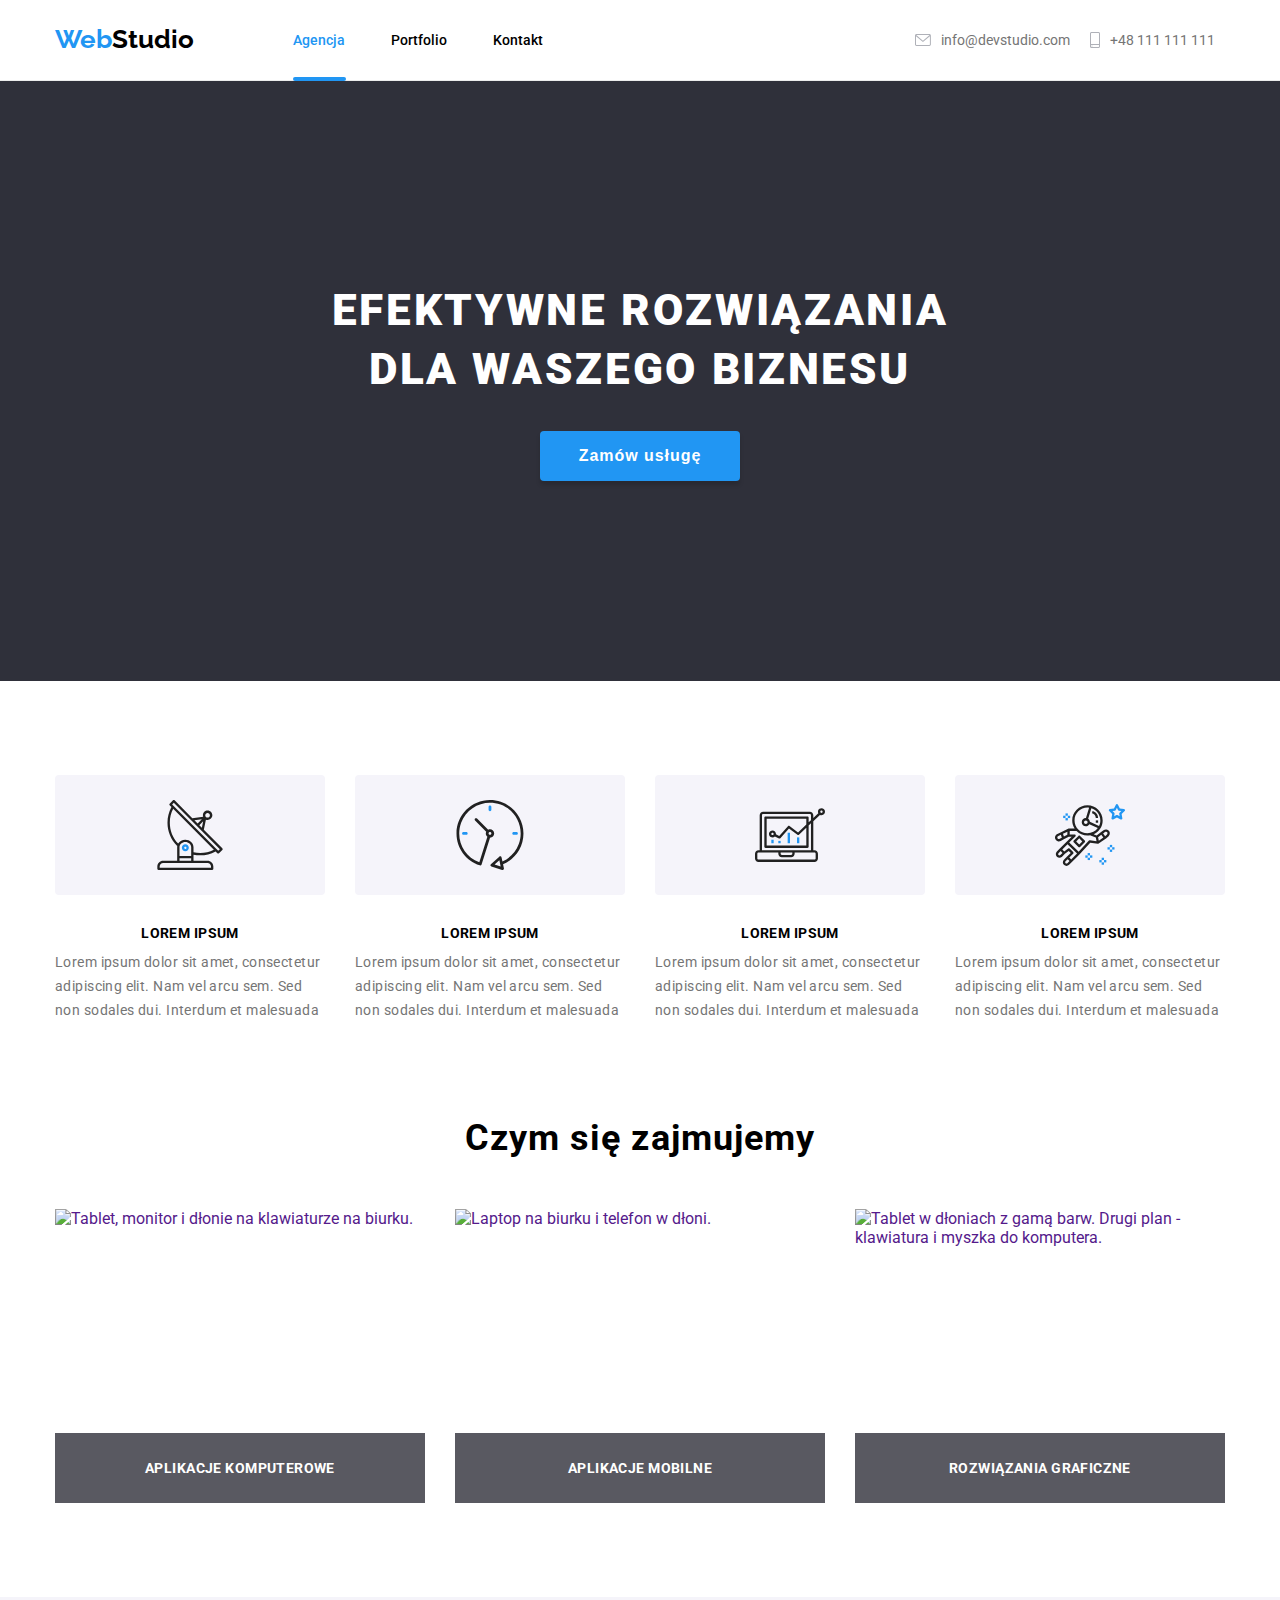
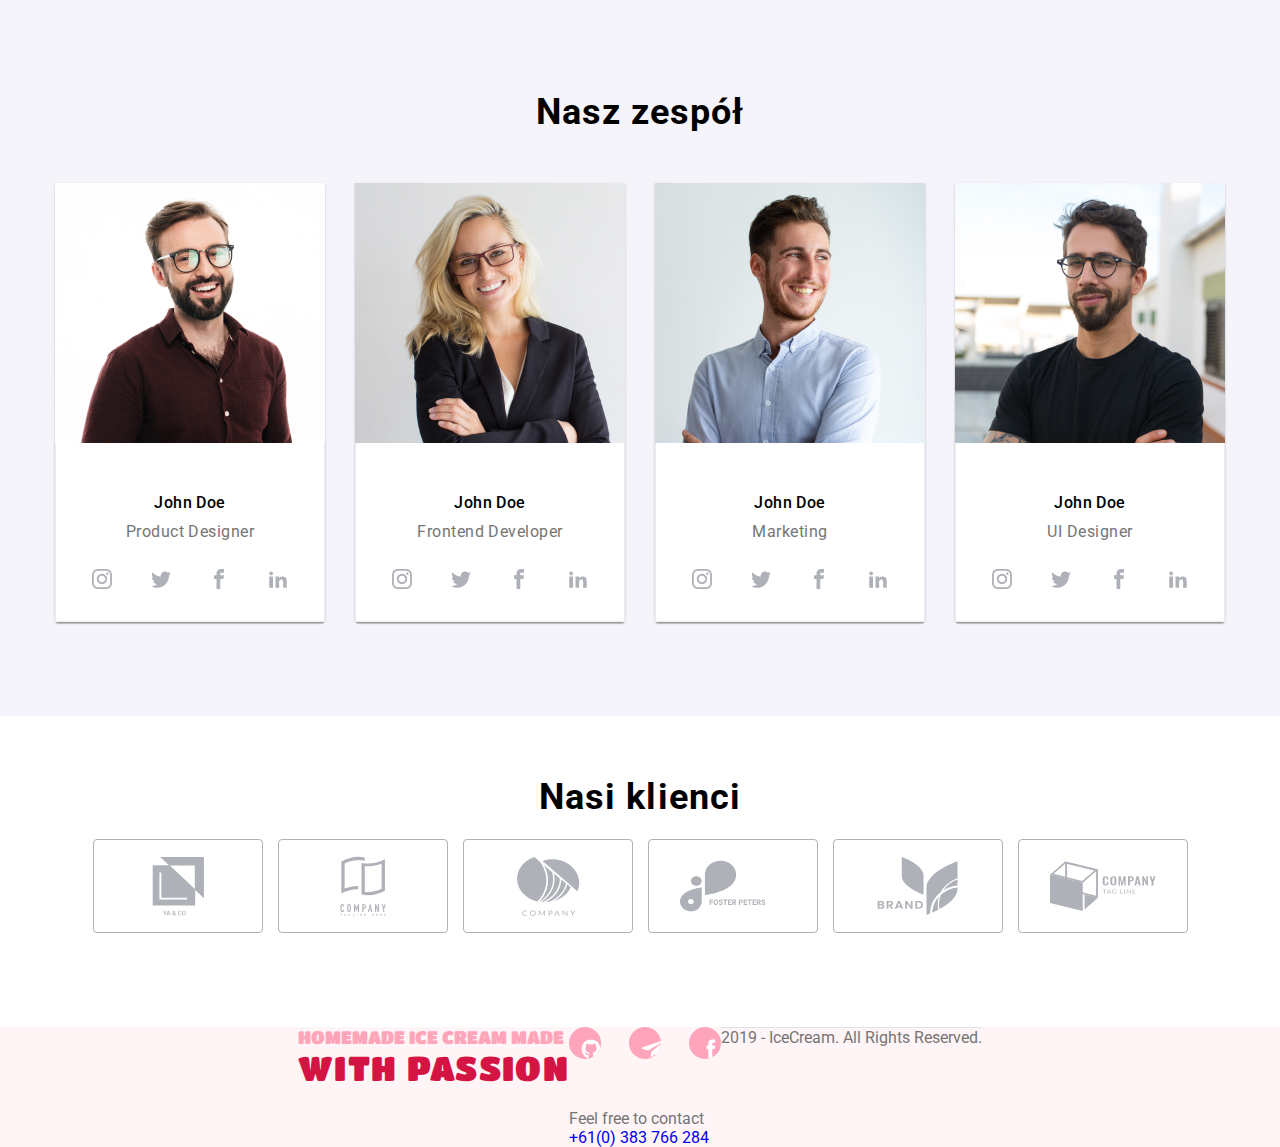
==== commit 342d2a6e: "up" ====
--- a/index.html
+++ b/index.html
@@ -11,6 +11,10 @@
     />
     <link
       href="https://fonts.googleapis.com/css2?family=Raleway:wght@700&family=Roboto:wght@400;500;700;900&display=swap"
+      rel="stylesheet"
+    />
+     <link
+      href="https://fonts.googleapis.com/css2?family=DM+Sans:wght@400;500;700&family=Titan+One&display=swap"
       rel="stylesheet"
     />
     <link href="./css/main.min.css" rel="stylesheet" />
@@ -607,8 +611,65 @@
 
 
 
-    <footer class="footer-section frame">
+       <footer class="footer-section frame">
       <div class="footer-container">
+        
+        <div class="footer-title">
+          <p class="footer-title-small">HOMEMADE ICE CREAM MADE</p>
+          <p class="footer-title-big">WITH PASSION</p>
+        </div>
+        <div class="footer-infotel">
+        <div class="footer-socialmedia">
+            <a class="footer-socialmedia__link" href="">
+              <svg class="footer-socialmedia__icon" width="32" height="32">
+                <use
+                  href="./images/sprite.svg#icon-github"
+                  width="20"
+                  height="20"
+                  x="12"
+                  y="12"
+                ></use>
+              </svg>
+            </a>
+            <a class="footer-socialmedia__link" href="">
+              <svg class="footer-socialmedia__icon" width="32" height="32">
+                <use
+                  href="./images/sprite.svg#icon-telegram"
+                  width="20"
+                  height="20"
+                  x="12"
+                  y="12"
+                ></use>
+              </svg>
+            </a>
+            <a class="footer-socialmedia__link" href="">
+              <svg class="footer-socialmedia__icon" width="32" height="32">
+                <use
+                  href="./images/sprite.svg#icon-facebook"
+                  width="20"
+                  height="20"
+                  x="12"
+                  y="12"
+                ></use>
+              </svg>
+            </a>
+            </div>
+
+            <div class="footer-contact">
+              <p class="footer-contact__text">Feel free to contact</p>
+               <a class="footer-contact__link" href="+61(0)383766284"
+                  >+61(0) 383 766 284</a>
+            </div>
+            </div>
+           
+
+            <div class="footer-end">
+              <p class="footer-end__text">2019 - IceCream. All Rights Reserved.</p>
+            </div>
+      </div> 
+    </footer>
+
+      <!-- <div class="footer-container">
         <div class="footer-container-tablet">
         <div class="footer-logo">
           <span class="footer-logo__logo">
@@ -682,8 +743,8 @@
             </a>
           </div>
         </div>
-        </div>
-        <div class="footer-newsletter">
+        </div> -->
+        <!-- <div class="footer-newsletter">
             <p class="footer-newsletter__header">ZAPISZ SIĘ DO NEWSLETTERA</p>
               <form class="footer-newsletter-form">
                 <label class="footer-newsletter__label">
@@ -698,9 +759,11 @@
                  
                 </label>
             </form>
-        </div>
+        </div> -->
       </div>
     </footer>
+
+
     <div class="backdrop is-hidden" data-modal>
       <div class="modal">
         <form class="modal__form">
--- a/css/main.min.css
+++ b/css/main.min.css
@@ -1 +1 @@
-*{-webkit-box-sizing:border-box;box-sizing:border-box;margin:0;padding:0}ul,li{margin:0;padding:0}* svg{fill:var(--delicate-grey)}body{font-family:"Roboto","Raleway",sans-serif;background:var(--light);color:var(--light-grey);text-decoration:none}a{text-decoration:none}.gallery__list .address,.navigation,.menu-portfolio,.our-team__list,.what-we-do__list,.our-clients__list{list-style:none}header{background:var(--white)}footer{background-color:var(--dark-grey)}figcaption{padding:20px 24px 20px 24px;border:1px solid var(--white-light);border-top:0}.icon:hover,.icon:focus{fill:var(--blue);-webkit-transition:var(--transition-hover);transition:var(--transition-hover)}figure{display:block;-webkit-margin-before:0em;margin-block-start:0em;-webkit-margin-after:0em;margin-block-end:0em;-webkit-margin-start:0px;margin-inline-start:0px;-webkit-margin-end:0px;margin-inline-end:0px}.icon-socialmedia{border-radius:50%}img{display:block;min-width:100%;height:auto}@media screen and (min-width: var(--mobile)){body{font-family:"Roboto","Raleway",sans-serif;background:var(--light);color:var(--light-grey);text-decoration:none}}@media screen and (min-width: var(--tablet)){body{font-family:"Roboto","Raleway",sans-serif;background:var(--light);color:var(--light-grey);text-decoration:none}}@media screen and (min-width: var(--desktop)){body{font-family:"Roboto","Raleway",sans-serif;background:var(--light);color:var(--light-grey);text-decoration:none}}.nav__container{display:-webkit-box;display:-ms-flexbox;display:flex;-webkit-box-align:center;-ms-flex-align:center;align-items:center;height:80px;width:100%;max-width:1200px;-webkit-box-pack:justify;-ms-flex-pack:justify;justify-content:space-between;position:relative}.nav__container--left{display:-webkit-box;display:-ms-flexbox;display:flex;-webkit-box-align:center;-ms-flex-align:center;align-items:center;-webkit-box-pack:justify;-ms-flex-pack:justify;justify-content:space-between}.section--header{background:var(--white);border-bottom:1px solid var(--almost-white);display:-webkit-box;display:-ms-flexbox;display:flex;-webkit-box-pack:center;-ms-flex-pack:center;justify-content:center}.efective-background{background:var(--dark-grey);display:-webkit-box;display:-ms-flexbox;display:flex;-webkit-box-pack:center;-ms-flex-pack:center;justify-content:center;max-width:100%;margin:auto}.section-text{background:var(--white);display:-webkit-box;display:-ms-flexbox;display:flex;-webkit-box-pack:center;-ms-flex-pack:center;justify-content:center}.section--what-we-do{background:var(--white);display:-webkit-box;display:-ms-flexbox;display:flex;-webkit-box-pack:center;-ms-flex-pack:center;justify-content:center}.section-ourteam{background:var(--creamy);display:-webkit-box;display:-ms-flexbox;display:flex;-webkit-box-pack:center;-ms-flex-pack:center;justify-content:center}.section-ourclients{background:var(--white);display:-webkit-box;display:-ms-flexbox;display:flex;-webkit-box-pack:center;-ms-flex-pack:center;justify-content:center}.footer-section{background:var(--dark-grey);display:-webkit-box;display:-ms-flexbox;display:flex;-webkit-box-pack:center;-ms-flex-pack:center;justify-content:center}.section--menu-portfolio{background:var(--white);display:-webkit-box;display:-ms-flexbox;display:flex;-webkit-box-pack:center;-ms-flex-pack:center;justify-content:center}.section--gallery{background:var(--white);display:-webkit-box;display:-ms-flexbox;display:flex;-webkit-box-pack:center;-ms-flex-pack:center;justify-content:center}.footer-section{background:var(--dark-grey);display:-webkit-box;display:-ms-flexbox;display:flex;-webkit-box-pack:center;-ms-flex-pack:center;justify-content:center}@-webkit-keyframes modal__animation{0%{scale:0}50%{scale:.5}100%{scale:1}}@keyframes modal__animation{0%{scale:0}50%{scale:.5}100%{scale:1}}.backdrop{position:fixed;left:0;top:0;width:100%;height:100%;background-color:var(--background--modal);display:-webkit-box;display:-ms-flexbox;display:flex;-webkit-box-align:center;-ms-flex-align:center;align-items:center;-webkit-box-pack:center;-ms-flex-pack:center;justify-content:center;opacity:1;visibility:visible;-webkit-transform:rotate(360deg);transform:rotate(360deg);-webkit-transition-property:visibility,opacity,-webkit-transform;transition-property:visibility,opacity,-webkit-transform;transition-property:visibility,opacity,transform;transition-property:visibility,opacity,transform,-webkit-transform;-webkit-transition-duration:1s;transition-duration:1s;-webkit-transition:opacity 250ms linear,visibility 500ms linear,-webkit-transform 500ms linear;transition:opacity 250ms linear,visibility 500ms linear,-webkit-transform 500ms linear;transition:opacity 250ms linear,visibility 500ms linear,transform 500ms linear;transition:opacity 250ms linear,visibility 500ms linear,transform 500ms linear,-webkit-transform 500ms linear}.close-btn__icon{fill:var(--black);display:inline-block}.close-btn{-webkit-box-sizing:content-box;box-sizing:content-box;display:inline-block;position:absolute;color:var(--black);top:8px;right:8px;width:30px;height:30px;border-radius:50%;cursor:pointer;background-color:var(--white);border:1px solid rgba(0,0,0,.1);height:30px;width:30px}.close-btn:hover .close-btn__icon,.close-btn:focus .close-btn__icon{background-color:var(--grey-grey);fill:var(--white);-webkit-transition:250ms cubic-bezier(0.4, 0, 0.2, 1);transition:250ms cubic-bezier(0.4, 0, 0.2, 1)}.footer-join{display:-webkit-box;display:-ms-flexbox;display:flex;-webkit-box-orient:vertical;-webkit-box-direction:normal;-ms-flex-direction:column;flex-direction:column;text-align:center;margin:0;padding:0;margin-bottom:60px}.footer-join__header{font-size:14px;color:var(--white);text-align:center;text-transform:uppercase;font-weight:700;letter-spacing:.03em;line-height:16px;padding-bottom:20px;display:-webkit-box;display:-ms-flexbox;display:flex;-webkit-box-pack:center;-ms-flex-pack:center;justify-content:center;-webkit-box-align:center;-ms-flex-align:center;align-items:center;margin:0}.footer-join__socialmedia{display:-webkit-box;display:-ms-flexbox;display:flex;-webkit-box-pack:center;-ms-flex-pack:center;justify-content:center;-webkit-box-align:center;-ms-flex-align:center;align-items:center;gap:10px}.footer-join__socialmedia--icon{border-radius:50%;background-color:var(--almost-black);fill:var(--white)}.footer-join__socialmedia--icon:hover{background-color:var(--blue);-webkit-transition:var(--transition-hover);transition:var(--transition-hover)}.footer-join__socialmedia--link{display:inline-block;border-radius:50%;width:44px;height:44px}.footer-join__socialmedia--link:focus .footer-join__socialmedia--icon{border-color:var(--blue);background-color:var(--blue);-webkit-transition:250ms cubic-bezier(0.4, 0, 0.2, 1);transition:250ms cubic-bezier(0.4, 0, 0.2, 1)}.footer-container{display:-webkit-box;display:-ms-flexbox;display:flex;-webkit-box-orient:vertical;-webkit-box-direction:normal;-ms-flex-direction:column;flex-direction:column;-webkit-box-pack:center;-ms-flex-pack:center;justify-content:center;-webkit-box-align:center;-ms-flex-align:center;align-items:center;max-width:1200px}.footer-logo{display:-webkit-box;display:-ms-flexbox;display:flex;-webkit-box-orient:vertical;-webkit-box-direction:normal;-ms-flex-direction:column;flex-direction:column;-webkit-box-pack:center;-ms-flex-pack:center;justify-content:center;-webkit-box-align:center;-ms-flex-align:center;align-items:center;margin-bottom:60px}.footer-logo__logo{display:-webkit-box;display:-ms-flexbox;display:flex;-webkit-box-orient:horizontal;-webkit-box-direction:normal;-ms-flex-direction:row;flex-direction:row;margin-bottom:20px;margin-top:60px}.footer--web{color:var(--blue)}.footer--studio{color:var(--white)}.address{text-decoration:none;list-style:none;display:-webkit-box;display:-ms-flexbox;display:flex;-webkit-box-orient:vertical;-webkit-box-direction:normal;-ms-flex-direction:column;flex-direction:column;-webkit-box-pack:center;-ms-flex-pack:center;justify-content:center;-webkit-box-align:center;-ms-flex-align:center;align-items:center}.street{color:var(--white);line-height:1.71;font-size:14px;letter-spacing:.03em;display:-webkit-box;display:-ms-flexbox;display:flex;padding-bottom:9px}.address__link{color:var(--beige);font-size:14px;line-height:1.71;letter-spacing:.03;display:-webkit-box;display:-ms-flexbox;display:flex;-webkit-box-align:center;-ms-flex-align:center;align-items:center;-webkit-box-pack:center;-ms-flex-pack:center;justify-content:center}.address__link:hover,.address__link:focus{color:var(--blue);-webkit-transition:var(--transition-hover);transition:var(--transition-hover)}@media screen and (max-width: 1199px){.footer-newsletter__email{max-width:450px;min-width:320px;width:100vw}.footer-newsletter__label{-webkit-box-orient:vertical;-webkit-box-direction:normal;-ms-flex-direction:column;flex-direction:column}}@media screen and (min-width: 768px){.footer-container{display:-webkit-box;display:-ms-flexbox;display:flex;margin:auto;-webkit-box-orient:vertical;-webkit-box-direction:normal;-ms-flex-direction:column;flex-direction:column;-webkit-box-align:center;-ms-flex-align:center;align-items:center;width:100vw}.footer-container-tablet{display:-webkit-box;display:-ms-flexbox;display:flex;-webkit-box-pack:justify;-ms-flex-pack:justify;justify-content:space-between;margin:0;max-width:1199px;width:100vw}.footer-logo{display:-webkit-box;display:-ms-flexbox;display:flex;margin:auto}.footer-join{display:-webkit-box;display:-ms-flexbox;display:flex;margin:auto;margin-top:0}.footer-join__header{margin-top:65px}.footer-newsletter{display:-webkit-box;display:-ms-flexbox;display:flex;margin:auto;margin-top:60px}}@media screen and (min-width: 1200px){.footer-container{display:-webkit-box;display:-ms-flexbox;display:flex;-webkit-box-orient:horizontal;-webkit-box-direction:normal;-ms-flex-direction:row;flex-direction:row;max-width:1200px;width:100%;margin:0;margin-bottom:60px;padding:0;position:relative}.footer-logo,.address,.footer-join,.footer-container-tablet{-webkit-box-pack:start;-ms-flex-pack:start;justify-content:flex-start;-webkit-box-align:start;-ms-flex-align:start;align-items:flex-start;margin:0;margin-left:0}.footer-logo{margin-right:70px}.footer-newsletter{display:-webkit-box;display:-ms-flexbox;display:flex;-webkit-box-pack:center;-ms-flex-pack:center;justify-content:center}.footer-newsletter__email{width:358px;top:108px;position:absolute;right:260px}.footer-newsletter__label{-webkit-box-orient:horizontal;-webkit-box-direction:normal;-ms-flex-direction:row;flex-direction:row;-webkit-box-align:center;-ms-flex-align:center;align-items:center}.footer-newsletter__header{-webkit-box-pack:start;-ms-flex-pack:start;justify-content:flex-start;-webkit-box-align:start;-ms-flex-align:start;align-items:flex-start;margin-left:0;top:70px;right:410px;position:absolute}.footer-container-tablet{top:5px;position:absolute}.footer-newsletter__btn{top:108px;position:absolute;right:50px}}.footer-newsletter{display:-webkit-box;display:-ms-flexbox;display:flex;-webkit-box-orient:vertical;-webkit-box-direction:normal;-ms-flex-direction:column;flex-direction:column;margin-bottom:130px}.footer-newsletter__header{color:var(--white);font-weight:700;font-size:14px;text-transform:uppercase;letter-spacing:.03em;line-height:16px;padding-bottom:20px;display:-webkit-box;display:-ms-flexbox;display:flex;-webkit-box-pack:center;-ms-flex-pack:center;justify-content:center;-webkit-box-align:center;-ms-flex-align:center;align-items:center}.footer-newsletter__label{display:-webkit-box;display:-ms-flexbox;display:flex;-webkit-box-pack:center;-ms-flex-pack:center;justify-content:center;-webkit-box-align:center;-ms-flex-align:center;align-items:center}.footer-newsletter__email{display:-webkit-box;display:-ms-flexbox;display:flex;-webkit-box-pack:center;-ms-flex-pack:center;justify-content:center;height:50px;border:1px solid rgba(255,255,255,.3);-webkit-filter:drop-shadow(0px 4px 4px rgba(0, 0, 0, 0.15));filter:drop-shadow(0px 4px 4px rgba(0, 0, 0, 0.15));border-radius:4px;background:var(--dark-grey);margin-bottom:20px;padding-top:15px;padding-left:16px;padding-bottom:15px;color:var(--beige);letter-spacing:.03em;font-size:16px;line-height:20px;font-weight:400}.footer-newsletter__email:hover,.footer-newsletter__email:focus{border-color:var(--blue);-webkit-transition:var(--transition-hover);transition:var(--transition-hover)}.footer-newsletter__btn{background-color:var(--blue);color:var(--white);-webkit-box-shadow:0px 4px 4px rgba(0,0,0,.15);box-shadow:0px 4px 4px rgba(0,0,0,.15);border-radius:4px;font-size:16px;line-height:30px;display:-webkit-box;display:-ms-flexbox;display:flex;-webkit-box-align:center;-ms-flex-align:center;align-items:center;-webkit-box-orient:horizontal;-webkit-box-direction:normal;-ms-flex-direction:row;flex-direction:row;-webkit-box-pack:center;-ms-flex-pack:center;justify-content:center;letter-spacing:.06em;text-align:center;font-weight:700;width:200px;height:50px;margin:0;padding:0;border:none;cursor:pointer}.footer-newsletter__btn:hover{background-color:var(--dark-blue);-webkit-transition:var(--transition-hover);transition:var(--transition-hover)}.footer-newsletter__icon{fill:var(--white);margin-left:24px}.contact-header{-webkit-box-sizing:border-box;box-sizing:border-box;display:-webkit-box;display:-ms-flexbox;display:flex;-webkit-box-align:center;-ms-flex-align:center;align-items:center}.contact-header__icon{margin-right:10px}.contact-header__mail{color:var(--light-grey);display:-webkit-box;display:-ms-flexbox;display:flex;-webkit-box-align:center;-ms-flex-align:center;align-items:center;height:16px;padding:15px;font-size:14px;margin:0}.contact-header__mail:hover .contact-header__icon,.contact-header__mail:focus .contact-header__icon{fill:var(--blue);-webkit-transition:var(--transition-hover);transition:var(--transition-hover)}.contact-header__tel{color:var(--light-grey);display:-webkit-box;display:-ms-flexbox;display:flex;-webkit-box-align:center;-ms-flex-align:center;align-items:center;height:16px;padding:15px;font-size:14px;margin:auto}.contact-header__tel:hover .contact-header__icon,.contact-header__tel:focus .contact-header__icon{fill:var(--blue);-webkit-transition:var(--transition-hover);transition:var(--transition-hover)}.contact-header__mail:hover,.contact-header__mail:focus{color:var(--blue);-webkit-transition:var(--transition-hover);transition:var(--transition-hover)}.contact-header__tel:hover,.contact-header__tel:focus{color:var(--blue);-webkit-transition:var(--transition-hover);transition:var(--transition-hover)}.logo{font-weight:700;background-color:none;font-family:Raleway;font-size:26px;line-height:1.2;letter-spacing:.03;display:-webkit-box;display:-ms-flexbox;display:flex;-webkit-box-align:center;-ms-flex-align:center;align-items:center;-webkit-box-sizing:border-box;box-sizing:border-box;width:145px;height:31px;padding:24px 0px 25px 0px;margin-right:70px}.logo__link{display:-webkit-box;display:-ms-flexbox;display:flex;background-color:none;font-family:Raleway;font-size:26px;font-weight:700;line-height:1.2;letter-spacing:.03;-webkit-box-align:center;-ms-flex-align:center;align-items:center}.logo--web{color:var(--blue)}.logo--studio{color:var(--black)}.logo>.logo--studio{display:-webkit-box;display:-ms-flexbox;display:flex;-webkit-box-align:center;-ms-flex-align:center;align-items:center}.is-hidden{opacity:0;visibility:hidden;-webkit-transform:rotate(180deg);transform:rotate(180deg);pointer-events:none;-webkit-transition:opacity 250ms linear,visibility 500ms linear,-webkit-transform 250ms linear;transition:opacity 250ms linear,visibility 500ms linear,-webkit-transform 250ms linear;transition:opacity 250ms linear,visibility 500ms linear,transform 250ms linear;transition:opacity 250ms linear,visibility 500ms linear,transform 250ms linear,-webkit-transform 250ms linear}.modal__btn-form-container{display:-webkit-box;display:-ms-flexbox;display:flex;-webkit-box-pack:center;-ms-flex-pack:center;justify-content:center}.modal__btn-form{display:-webkit-box;display:-ms-flexbox;display:flex;-webkit-box-pack:center;-ms-flex-pack:center;justify-content:center;-webkit-box-align:center;-ms-flex-align:center;align-items:center;background-color:var(--blue);color:var(--white);text-align:center;font-size:16px;font-weight:700;letter-spacing:.06em;line-height:1.88;border:none;width:200px;height:50px;-webkit-box-shadow:0px 4px 4px rgba(0,0,0,.15);box-shadow:0px 4px 4px rgba(0,0,0,.15);border-radius:4px;cursor:pointer;padding:10px 76px 10px 76px;margin:0}.modal__btn-form:hover{-webkit-transition:var(--transition-hover);transition:var(--transition-hover);background-color:var(--dark-blue)}.modal__text-icon .modal__svg:hover{fill:var(--blue);color:var(--blue);-webkit-transition:var(--transition-hover);transition:var(--transition-hover)}.modal{display:-webkit-box;display:-ms-flexbox;display:flex;width:450px;height:609px;background-color:var(--white);border-radius:4px;-webkit-box-shadow:var(--shadow-window);box-shadow:var(--shadow-window);position:absolute;visibility:visible;position:fixed;top:93px;opacity:1}.modal__form{display:-webkit-box;display:-ms-flexbox;display:flex;-webkit-box-orient:vertical;-webkit-box-direction:normal;-ms-flex-direction:column;flex-direction:column;margin:40px;max-width:448px;-webkit-box-pack:center;-ms-flex-pack:center;justify-content:center}.modal__form-title{width:370px;height:60px;display:-webkit-box;display:-ms-flexbox;display:flex;-ms-flex-wrap:wrap;flex-wrap:wrap;color:var(--delicate-black);font-size:20px;font-weight:700;-webkit-box-pack:center;-ms-flex-pack:center;justify-content:center;text-align:center;letter-spacing:.03em;margin-bottom:12px}.modal__label{width:24px;height:14px;font-size:12px;line-height:14px;letter-spacing:.01em;color:var(--light-grey);margin-bottom:4px;display:-webkit-box;display:-ms-flexbox;display:flex;-webkit-box-orient:vertical;-webkit-box-direction:normal;-ms-flex-direction:column;flex-direction:column;position:relative}.modal__cell{width:370px;height:40px;margin:0;border:1px solid rgba(33,33,33,.2);border-radius:4px;margin-bottom:10px;padding-left:42px;display:-webkit-box;display:-ms-flexbox;display:flex;-webkit-box-orient:vertical;-webkit-box-direction:normal;-ms-flex-direction:column;flex-direction:column}.modal__text-icon{position:relative}.modal__svg{fill:var(--delicate-black);position:absolute;top:14px;left:15px}.modal__cell:focus-within+svg{fill:var(--blue);border-color:var(--blue);border:none}.modal__cell:focus-visible{border-color:var(--blue)}.modal__text-icon:hover .modal__svg,.modal__text-icon:focus .modal__svg{fill:var(--blue);-webkit-transition:var(--transition-hover);transition:var(--transition-hover)}.modal__text-icon:hover .modal__cell,.modal__text-icon:focus .modal__cell{border-color:var(--blue);-webkit-transition:var(--transition-hover);transition:var(--transition-hover)}.modal__svg-check{fill:var(--white);background-color:var(--white);display:-webkit-box;display:-ms-flexbox;display:flex;-webkit-box-align:center;-ms-flex-align:center;align-items:center;border-radius:2px;margin-right:7px;-webkit-transition-property:fill;transition-property:fill;-webkit-transition:var(--transition-hover);transition:var(--transition-hover);cursor:pointer;border:1px solid var(--delicate-black)}.checkbox__reg-policy:checked+.modal__svg-check{fill:var(--white);background-color:var(--blue);border-color:var(--blue)}.checkbox__reg-policy+.modal__svg-check{fill:var(--white);background-color:var(--white);border-color:var(--grey)}.modal__link-reg-pol:hover{color:var(--dark-blue)}.modal__checkbox{color:var(--light-grey);font-size:12px;font-weight:400px;line-height:24px;letter-spacing:.03em;margin-bottom:30px;display:-webkit-box;display:-ms-flexbox;display:flex;-webkit-box-pack:center;-ms-flex-pack:center;justify-content:center;-webkit-box-align:center;-ms-flex-align:center;align-items:center;border-radius:2px;position:relative}.checkbox__reg-policy{-webkit-appearance:none;-moz-appearance:none;appearance:none;cursor:pointer}.modal__text-icon .modal__svg:hover{fill:var(--blue);color:var(--blue);-webkit-transition:var(--transition-hover);transition:var(--transition-hover)}textarea{width:370px;height:120px;resize:none;padding:10px 14px 10px 14px;margin-bottom:20px;font-family:Roboto;font-weight:400;letter-spacing:.01em;line-height:14px;font-size:12px;border:1px solid rgba(33,33,33,.2);border-radius:4px}textarea:hover{border-color:var(--blue);-webkit-transition:var(--transition-hover);transition:var(--transition-hover)}.modal__link-reg-pol{color:var(--blue);text-decoration:underline;cursor:pointer;display:-webkit-box;display:-ms-flexbox;display:flex;-webkit-box-pack:center;-ms-flex-pack:center;justify-content:center;-webkit-box-align:center;-ms-flex-align:center;align-items:center;padding:2px}.modal__link-reg-pol:hover{color:var(--dark-blue)}.close-btn{-webkit-box-sizing:content-box;box-sizing:content-box;display:inline-block;position:absolute;color:var(--black);top:8px;right:8px;width:30px;height:30px;border-radius:50%;cursor:pointer;background-color:var(--white);border:1px solid rgba(0,0,0,.1);height:30px;width:30px}.close-btn:hover .close-btn__icon,.close-btn:focus .close-btn__icon{background-color:var(--grey-grey);fill:var(--white);-webkit-transition:250ms cubic-bezier(0.4, 0, 0.2, 1);transition:250ms cubic-bezier(0.4, 0, 0.2, 1)}.close-btn__icon{border-radius:50%;position:relative}@media screen and (min-width: 768px){.modal{top:208px}}@media screen and (min-width: 1200px){.modal{top:221px;width:528px;height:582px}textarea{width:448px;height:120px}.modal__form-title{width:448px;height:23px}.modal__cell{width:448px;height:40px}.modal__checkbox{font-size:14px}}.overlay__text{margin:49px 45px 49px 24px}.gallery__image:hover .overlay{-webkit-transform:translateY(0);transform:translateY(0);-webkit-transition:var(--transition-hover);transition:var(--transition-hover)}.overlay{position:absolute;-webkit-transition-property:background-color,duration,-webkit-transform;transition-property:background-color,duration,-webkit-transform;transition-property:background-color,transform,duration;transition-property:background-color,transform,duration,-webkit-transform;top:0;left:0;width:100%;height:100%;display:-webkit-box;display:-ms-flexbox;display:flex;-webkit-box-align:center;-ms-flex-align:center;align-items:center;color:var(--white);font-size:18px;line-height:28px;letter-spacing:.03em;-webkit-transform:translateY(100%);transform:translateY(100%);-webkit-transition-duration:250ms;transition-duration:250ms;background:var(--background-overlay)}.what-we-do-hidden{display:none}.slider{background-repeat:no-repeat;background-size:cover;max-width:1600px;width:100%;height:600px;display:-webkit-box;display:-ms-flexbox;display:flex;-webkit-box-orient:vertical;-webkit-box-direction:normal;-ms-flex-direction:column;flex-direction:column;-webkit-box-pack:center;-ms-flex-pack:center;justify-content:center;-webkit-box-align:center;-ms-flex-align:center;align-items:center;padding:200px 0;background-image:-webkit-gradient(linear, left top, right top, from(rgba(47, 48, 58, 0.4)), to(rgba(47, 48, 58, 0.4))),url("../images/background-efe-480@x1.jpg");background-image:linear-gradient(to right, rgba(47, 48, 58, 0.4), rgba(47, 48, 58, 0.4)),url("../images/background-efe-480@x1.jpg")}@media(min-device-pixel-ratio: 2),(-webkit-min-device-pixel-ratio: 2),(min-resolution: 192dpi),(min-resolution: 2dppx){.slider{background-image:-webkit-gradient(linear, left top, right top, from(rgba(47, 48, 58, 0.4)), to(rgba(47, 48, 58, 0.4))),url("../images/background-efe-480@x2.jpg");background-image:linear-gradient(to right, rgba(47, 48, 58, 0.4), rgba(47, 48, 58, 0.4)),url("../images/background-efe-480@x2.jpg")}}@media screen and (min-width: 768px){.slider{background-image:-webkit-gradient(linear, left top, right top, from(rgba(47, 48, 58, 0.4)), to(rgba(47, 48, 58, 0.4))),url("../images/background-efe-768@x1.jpg");background-image:linear-gradient(to right, rgba(47, 48, 58, 0.4), rgba(47, 48, 58, 0.4)),url("../images/background-efe-768@x1.jpg")}}@media screen and (min-width: 768px)and (min-device-pixel-ratio: 2),screen and (min-width: 768px)and (-webkit-min-device-pixel-ratio: 2),screen and (min-width: 768px)and (min-resolution: 192dpi),screen and (min-width: 768px)and (min-resolution: 2dppx){.slider{background-image:-webkit-gradient(linear, left top, right top, from(rgba(47, 48, 58, 0.4)), to(rgba(47, 48, 58, 0.4))),url("../images/background-efe-768@x2.jpg");background-image:linear-gradient(to right, rgba(47, 48, 58, 0.4), rgba(47, 48, 58, 0.4)),url("../images/background-efe-768@x2.jpg")}}@media screen and (min-width: 1200px){.slider{max-width:1600px;margin:0 auto;padding:200px 0;background-image:-webkit-gradient(linear, left top, right top, from(rgba(47, 48, 58, 0.4)), to(rgba(47, 48, 58, 0.4))),url("../images/background-efe-1200@x1.jpg");background-image:linear-gradient(to right, rgba(47, 48, 58, 0.4), rgba(47, 48, 58, 0.4)),url("../images/background-efe-1200@x1.jpg")}}@media screen and (min-width: 1200px)and (min-device-pixel-ratio: 2),screen and (min-width: 1200px)and (-webkit-min-device-pixel-ratio: 2),screen and (min-width: 1200px)and (min-resolution: 192dpi),screen and (min-width: 1200px)and (min-resolution: 2dppx){.slider{background-image:-webkit-gradient(linear, left top, right top, from(rgba(47, 48, 58, 0.4)), to(rgba(47, 48, 58, 0.4))),url("../images/background-efe-1200@x2.jpg");background-image:linear-gradient(to right, rgba(47, 48, 58, 0.4), rgba(47, 48, 58, 0.4)),url("../images/background-efe-1200@x2.jpg")}}.efective-background{background:var(--dark-grey);display:-webkit-box;display:-ms-flexbox;display:flex;-webkit-box-pack:center;-ms-flex-pack:center;justify-content:center;max-width:100%;margin:auto}.button-order{display:-webkit-box;display:-ms-flexbox;display:flex;-webkit-box-sizing:border-box;box-sizing:border-box;-webkit-box-pack:center;-ms-flex-pack:center;justify-content:center;color:var(--white);background-color:var(--blue);font-size:16px;text-align:center;font-weight:700;text-transform:none;border-style:none;cursor:pointer;letter-spacing:.06em;line-height:1.88;-webkit-box-shadow:var(--box-shadow);box-shadow:var(--box-shadow);border-radius:4px;width:200px;height:50px;padding-top:10px;padding-bottom:10px;padding-left:10px;padding-right:10px;border:0;margin:0}.button-order:hover,.button-order:focus{background-color:var(--dark-blue);color:var(--almost-white);-webkit-transition:var(--transition-hover);transition:var(--transition-hover)}.solution-header{display:-webkit-box;display:-ms-flexbox;display:flex;-webkit-box-sizing:content-box;box-sizing:content-box;color:var(--white);font-size:44px;text-transform:uppercase;text-align:center;font-weight:900;letter-spacing:.06em;line-height:1.35;height:100vh;width:100vw;margin-bottom:30px;-webkit-box-pack:center;-ms-flex-pack:center;justify-content:center}@media screen and (min-width: 480px){.solution-header{width:360px;margin:0 auto 0 auto}}@media screen and (min-width: 1200px){.solution-header{width:696px}}.nav__container{display:-webkit-box;display:-ms-flexbox;display:flex;-webkit-box-align:center;-ms-flex-align:center;align-items:center;height:80px;width:100%;max-width:1200px;-webkit-box-pack:justify;-ms-flex-pack:justify;justify-content:space-between;position:relative}.nav__container--left{display:-webkit-box;display:-ms-flexbox;display:flex;-webkit-box-align:center;-ms-flex-align:center;align-items:center;-webkit-box-pack:justify;-ms-flex-pack:justify;justify-content:space-between}.navigation{-webkit-box-sizing:border-box;box-sizing:border-box;display:-webkit-box;display:-ms-flexbox;display:flex;-webkit-box-align:center;-ms-flex-align:center;align-items:center;position:relative;height:16px;padding:32px 0 32px 0}.navigation__item{display:-webkit-box;display:-ms-flexbox;display:flex;-webkit-box-align:center;-ms-flex-align:center;align-items:center}.navigation__link{font-weight:500;font-size:14px;line-height:1.15;letter-spacing:.02;color:var(--black);padding:23px;position:relative}.navigation__link:hover,.navigation__link:focus{color:var(--blue);-webkit-transition:var(--transition-hover);transition:var(--transition-hover)}.contact-header__mail{color:var(--light-grey);font-size:12px;margin:0;padding-top:32px;padding-bottom:32px}.contact-header__mail:hover .contact-header__icon,.contact-header__mail:focus .contact-header__icon{fill:var(--blue);-webkit-transition:var(--transition-hover);transition:var(--transition-hover)}.contact-header__tel{color:var(--light-grey);font-size:12px;margin-right:auto;padding-top:33px;padding-bottom:31px}.contact-header__tel:hover .contact-header__icon,.contact-header__tel:focus .contact-header__icon{fill:var(--blue);-webkit-transition:var(--transition-hover);transition:var(--transition-hover)}.contact-header{-webkit-box-sizing:border-box;box-sizing:border-box;display:-webkit-box;display:-ms-flexbox;display:flex;-ms-flex-wrap:wrap;flex-wrap:wrap;-webkit-box-align:center;-ms-flex-align:center;align-items:center}.contact-header__icon{margin-right:10px}.contact-header__mail:hover,.contact-header__mail:focus{color:var(--blue);-webkit-transition:var(--transition-hover);transition:var(--transition-hover)}.contact-header__tel:hover,.contact-header__tel:focus{color:var(--blue);-webkit-transition:var(--transition-hover);transition:var(--transition-hover)}@media screen and (min-width: 768px){.contact-header{display:-webkit-box;display:-ms-flexbox;display:flex;-webkit-box-pack:start;-ms-flex-pack:start;justify-content:flex-start;-webkit-box-align:start;-ms-flex-align:start;align-items:flex-start}.contact-header__mail,.contact-header__tel{padding:10px;margin:auto;margin-left:0;-webkit-box-pack:start;-ms-flex-pack:start;justify-content:flex-start}}@media screen and (min-width: 1200px){.contact-header__mail,.contact-header__tel{font-size:14px;margin:0;padding-top:32px;padding-bottom:32px}}.section-ourclients{display:-webkit-box;display:-ms-flexbox;display:flex;-webkit-box-pack:center;-ms-flex-pack:center;justify-content:center;background:var(--white)}.our-clients{max-width:1200px;display:-webkit-box;display:-ms-flexbox;display:flex;-webkit-box-pack:center;-ms-flex-pack:center;justify-content:center;-ms-flex-wrap:wrap;flex-wrap:wrap;padding-top:60px}.our-clients__header{color:var(--black);font-weight:700;font-size:36px;line-height:1.17;text-align:center;letter-spacing:.03em;margin-bottom:30px;display:-webkit-box;display:-ms-flexbox;display:flex;height:33px;-webkit-box-pack:center;-ms-flex-pack:center;justify-content:center}.our-clients__list{display:-webkit-box;display:-ms-flexbox;display:flex;-ms-flex-wrap:wrap;flex-wrap:wrap;-webkit-box-pack:center;-ms-flex-pack:center;justify-content:center;gap:15px;margin-bottom:94px}.our-clients__icon{border-radius:4px;border:1px solid var(--delicate-grey);display:-webkit-box;display:-ms-flexbox;display:flex;-webkit-box-pack:center;-ms-flex-pack:center;justify-content:center;-webkit-box-align:center;-ms-flex-align:center;align-items:center;width:210px;height:94px;margin-left:0;margin-right:0}@media screen and (min-width: 320px){.our-clients__icon{width:210px}}@media screen and (min-width: 768px){.our-clients__icon{width:226px}}@media screen and (min-width: 1200px){.our-clients__icon{width:170px}}.our-clients__svg{display:-webkit-box;display:-ms-flexbox;display:flex;width:106px;height:60px}.our-clients__link{display:-webkit-box;display:-ms-flexbox;display:flex;-webkit-box-pack:center;-ms-flex-pack:center;justify-content:center;-webkit-box-align:center;-ms-flex-align:center;align-items:center;padding:20px 50px 20px 50px}.our-clients__svg,.our-clients__icon{fill:var(--delicate-grey)}.our-clients__svg:hover,.our-clients__icon:hover,.our-clients__svg:focus,.our-clients__icon:focus{fill:var(--blue);border-color:var(--blue);-webkit-transition-duration:var(--transition-hover);transition-duration:var(--transition-hover)}.our-clients__link:hover .our-clients__svg{fill:var(--blue);border-color:var(--blue);-webkit-transition-duration:var(--transition-hover);transition-duration:var(--transition-hover)}.section-ourteam{background:var(--creamy);display:-webkit-box;display:-ms-flexbox;display:flex;-webkit-box-pack:center;-ms-flex-pack:center;justify-content:center}.our-team{width:1200px;margin:0;padding:94px 0 94px 0}.our-team__header{color:var(--black);font-weight:700;font-size:36px;line-height:1.17;text-align:center;letter-spacing:.03em;padding-bottom:50px}.our-team__list{display:-webkit-box;display:-ms-flexbox;display:flex;-ms-flex-wrap:wrap;flex-wrap:wrap;-webkit-box-pack:center;-ms-flex-pack:center;justify-content:center;gap:30px}.our-team__list>.our-team__item{-webkit-box-shadow:var(--shadow-ourteam);box-shadow:var(--shadow-ourteam);border-radius:0px 0px 4px 4px;background:var(--white)}.our-team-fig__description{font-weight:400;font-size:16px;line-height:1.19;text-align:center;letter-spacing:.03em;-webkit-box-pack:center;-ms-flex-pack:center;justify-content:center;padding:0 0 16px 0}.our-team-fig__title{color:var(--black);font-weight:500;font-size:16px;line-height:1.19;text-align:center;letter-spacing:.03em;padding:30px 0 10px 0;background:var(--white)}.our-team-socialmedia{display:-webkit-box;display:-ms-flexbox;display:flex;max-width:220px;-webkit-box-align:center;-ms-flex-align:center;align-items:center;-webkit-box-pack:justify;-ms-flex-pack:justify;justify-content:space-between;fill:var(--delicate-grey)}.our-team-socialmedia__link{display:-webkit-box;display:-ms-flexbox;display:flex;border-radius:50%;width:44px;height:44px;-webkit-box-pack:center;-ms-flex-pack:center;justify-content:center}.our-team-socialmedia__link:hover .icon-socialmedia,.our-team-socialmedia__link:focus .icon-socialmedia{fill:var(--white);background:var(--blue);-webkit-transition:var(--transition-hover);transition:var(--transition-hover)}.icon-socialmedia{border-radius:50%;display:-webkit-box;display:-ms-flexbox;display:flex;-webkit-box-pack:center;-ms-flex-pack:center;justify-content:center}.our-team__item{max-width:450px;-ms-flex-wrap:wrap;flex-wrap:wrap;-webkit-box-pack:center;-ms-flex-pack:center;justify-content:center}@media screen and (min-width: 480px){.our-team__item{width:450px;-webkit-box-pack:center;-ms-flex-pack:center;justify-content:center}.our-team-socialmedia{margin-left:98px;margin-right:98px}}@media screen and (min-width: 768px){.our-team__item{width:354px;-webkit-box-pack:center;-ms-flex-pack:center;justify-content:center}.our-team-socialmedia{margin-left:64px;margin-right:64px}}@media screen and (min-width: 1200px){.our-team__item{width:270px;-webkit-box-pack:center;-ms-flex-pack:center;justify-content:center}.our-team-socialmedia{margin-left:0;margin-right:0}}.container{min-width:320px;max-width:1200px;height:60px;width:100vw;padding-left:15px;padding-right:15px;margin-left:auto;margin-right:auto;display:-webkit-box;display:-ms-flexbox;display:flex;-webkit-box-pack:center;-ms-flex-pack:center;justify-content:center;position:relative}.menu-toggle{display:-webkit-box;display:-ms-flexbox;display:flex;-webkit-box-align:center;-ms-flex-align:center;align-items:center;-webkit-box-pack:end;-ms-flex-pack:end;justify-content:flex-end;margin:0;padding:0;background-color:rgba(0,0,0,0);cursor:pointer;border:none;border-radius:50%;outline:none}.menu-btn__icon{fill:var(--black);display:-webkit-box;display:-ms-flexbox;display:flex;-webkit-box-align:center;-ms-flex-align:center;align-items:center;-webkit-box-pack:end;-ms-flex-pack:end;justify-content:flex-end;justify-items:flex-end}.menu-btn__icon:hover,.menu-btn__icon:focus{fill:var(--blue);-webkit-transition:var(--transition-hover);transition:var(--transition-hover)}.mobile-menu__link{display:-webkit-box;display:-ms-flexbox;display:flex;-webkit-box-orient:vertical;-webkit-box-direction:normal;-ms-flex-direction:column;flex-direction:column;-webkit-box-pack:start;-ms-flex-pack:start;justify-content:flex-start;color:var(--black);font-weight:500;font-size:40px;line-height:47px;letter-spacing:.02em;padding-bottom:32px}.mobile-menu__link:hover,.mobile-menu__link:focus{color:var(--blue);-webkit-transition:var(--transition-hover);transition:var(--transition-hover)}@media(max-width: 767px){.menu-nav,.contact-header{display:none}.nav__container--left{display:-webkit-box;display:-ms-flexbox;display:flex;-webkit-box-pack:center;-ms-flex-pack:center;justify-content:center;-webkit-box-align:center;-ms-flex-align:center;align-items:center}.logo{-webkit-box-pack:center;-ms-flex-pack:center;justify-content:center;-webkit-box-align:center;-ms-flex-align:center;align-items:center;position:absolute;top:10px;left:10px}}@media(min-width: 768px){.container{height:80px}}@media(min-width: 768px){.menu-toggle{display:none}}.menu-toggle:hover,.menu-toggle:focus{fill:var(--blue)}.menu-container{position:fixed;top:0;left:0;width:100vw;height:100vh;padding:48px 40px 48px 40px;background-color:var(--white);z-index:999;-webkit-transform:translateX(100%);transform:translateX(100%);-webkit-transition:-webkit-transform 250ms ease-in-out;transition:-webkit-transform 250ms ease-in-out;transition:transform 250ms ease-in-out;transition:transform 250ms ease-in-out, -webkit-transform 250ms ease-in-out}.menu-container.is-open{-webkit-transform:translateX(0);transform:translateX(0)}.menu-container .menu-toggle{position:absolute;top:16px;right:16px;color:var(--black)}.mobile-menu{padding:0;margin:0;list-style:none;margin-bottom:302px}.close-btn-menu__icon{fill:var(--black)}.close-btn-menu__icon:hover,.close-btn-menu__icon:focus{fill:var(--blue);-webkit-transition:var(--transition-hover);transition:var(--transition-hover)}.mobile-menu-contact{display:-webkit-box;display:-ms-flexbox;display:flex;-webkit-box-orient:vertical;-webkit-box-direction:normal;-ms-flex-direction:column;flex-direction:column}.mobile-menu-contact__telephone{display:-webkit-box;display:-ms-flexbox;display:flex;color:var(--blue);font-size:34px;font-weight:500;line-height:40px;letter-spacing:.02em;font-family:Roboto;-webkit-box-pack:start;-ms-flex-pack:start;justify-content:flex-start;margin-bottom:32px}.mobile-menu-contact__telephone:hover,.mobile-menu-contact__telephone:focus{text-decoration:underline;-webkit-transition:var(--transition-hover);transition:var(--transition-hover);color:var(--dark-blue)}.mobile-menu-contact__mail{display:-webkit-box;display:-ms-flexbox;display:flex;color:var(--light-grey);-webkit-box-pack:start;-ms-flex-pack:start;justify-content:flex-start;margin-bottom:64px}.mobile-menu-contact__mail:hover,.mobile-menu-contact__mail:focus{color:var(--blue);-webkit-transition:var(--transition-hover);transition:var(--transition-hover);text-decoration:underline}.mobile-menu-social{display:-webkit-box;display:-ms-flexbox;display:flex;-webkit-box-pack:start;-ms-flex-pack:start;justify-content:flex-start;-ms-flex-wrap:wrap;flex-wrap:wrap}.mobile-menu-social__list{display:-webkit-box;display:-ms-flexbox;display:flex;-webkit-box-pack:center;-ms-flex-pack:center;justify-content:center;list-style:none;-ms-flex-wrap:wrap;flex-wrap:wrap}.mobile-menu-social__item{display:-webkit-box;display:-ms-flexbox;display:flex;height:20px;padding-left:10px;padding-right:10px;border-right:1px solid rgba(33,33,33,.2)}.mobile-menu-social__item:last-child{border-right:none}.mobile-menu-social__link{display:-webkit-box;display:-ms-flexbox;display:flex;-webkit-box-orient:horizontal;-webkit-box-direction:normal;-ms-flex-direction:row;flex-direction:row;color:var(--blue);font-size:18px;line-height:22px;font-weight:500;letter-spacing:.02em;font-family:Roboto}.mobile-menu-social__link:hover,.mobile-menu-social__link:focus{text-decoration:underline;-webkit-transition:var(--transition-hover);transition:var(--transition-hover);color:var(--dark-blue)}.textmain{display:-webkit-box;display:-ms-flexbox;display:flex;max-width:1200px;padding-top:94px;padding-bottom:94px;-webkit-box-pack:center;-ms-flex-pack:center;justify-content:center}.textmain__list{display:-webkit-box;display:-ms-flexbox;display:flex;list-style:none;-ms-flex-wrap:wrap;flex-wrap:wrap;-webkit-box-pack:center;-ms-flex-pack:center;justify-content:center;gap:30px}.textmain__item{-ms-flex-wrap:wrap;flex-wrap:wrap;max-width:450px}@media screen and (min-width: 768px){.textmain__item{width:354px}}@media screen and (min-width: 1200px){.textmain__item{width:270px}}.textmain__icon{background-color:var(--creamy);display:-webkit-box;display:-ms-flexbox;display:flex;-webkit-box-pack:center;-ms-flex-pack:center;justify-content:center;-webkit-box-align:center;-ms-flex-align:center;align-items:center;height:120px;margin-bottom:30px;border-radius:4px}.textmain__title{color:var(--black);font-size:14px;font-weight:700;line-height:1.15;text-transform:uppercase;letter-spacing:.03em;margin-bottom:10px;display:-webkit-box;display:-ms-flexbox;display:flex;-webkit-box-pack:center;-ms-flex-pack:center;justify-content:center}.textmain__text{margin-left:0;margin-right:0;font-weight:400;font-size:14px;line-height:1.71;letter-spacing:.03em;font-family:Roboto;color:var(--light-grey)}.section--what-we-do{background:var(--white);display:-webkit-box;display:-ms-flexbox;display:flex;-webkit-box-pack:center;-ms-flex-pack:center;justify-content:center}.what-we-do{max-width:1200px;display:-webkit-box;display:-ms-flexbox;display:flex;display:block;z-index:0}.what-we-do__title{color:var(--black);font-weight:700;font-size:36px;line-height:1.17;text-align:center;letter-spacing:.03em;display:-webkit-box;display:-ms-flexbox;display:flex;-webkit-box-pack:center;-ms-flex-pack:center;justify-content:center;padding:0 0 50px 0}.what-we-do__list{display:-webkit-box;display:-ms-flexbox;display:flex;justify-items:flex-start;-webkit-box-pack:justify;-ms-flex-pack:justify;justify-content:space-between;gap:30px;padding:0 0 94px 0;z-index:0;overflow:hidden}.what-we-do__item{position:relative;z-index:0}.what-we-do__item:hover{-webkit-box-shadow:var(--shadow-filter);box-shadow:var(--shadow-filter);-webkit-transition:var(--transition-hover);transition:var(--transition-hover)}.what-we-do__sticker{background-color:var(--background-whatwedo);width:370px;height:70px;line-height:16px;position:absolute;z-index:0;right:0;bottom:0;color:var(--white);text-transform:uppercase;text-align:center;padding:27px 0 27px 0;font-size:14px;font-weight:700;letter-spacing:.03em;display:-webkit-box;display:-ms-flexbox;display:flex;-webkit-box-pack:center;-ms-flex-pack:center;justify-content:center;-webkit-box-align:center;-ms-flex-align:center;align-items:center}@media screen and (max-width: 1200px){.what-we-do-hidden{display:none}}.agencja{color:var(--blue)}.agencja::after{position:absolute;display:inline-block;content:"";width:53px;height:4px;border-radius:2px;background-color:var(--blue);bottom:-10px;left:23px}:root{--blue: #2196f3;--black: #000000;--white: #ffffff;--light-grey: #757575;--dark-grey: #2f303a;--beige: rgba(255, 255, 255, 0.6);--dark-blue: rgba(0, 44, 139);--background-overlay: rgba(33, 150, 243, 0.9);--light: #e5e5e5;--creamy: #f5f4fa;--almost-white: #ececec;--white-light: #eeeeee;--delicate-grey: #afb1b8;--almost-black: rgba(255, 255, 255, 0.1);--light-grey: #757575;--delicate-black: #212121;--box-shadow: 0px 4px 4px rgba(0, 0, 0, 0.15);--shadow-button: 0px 1px 1px rgba(0, 0, 0, 0.12), 0px 4px 4px rgba(0, 0, 0, 0.06), 1px 4px 6px rgba(0, 0, 0, 0.16);--shadow-filter: 0px 1px 1px rgba(0, 0, 0, 0.12), 0px 4px 4px rgba(0, 0, 0, 0.06), 1px 4px 6px rgba(0, 0, 0, 0.16);--background--modal: rgba(0, 0, 0, 0.2);--background-whatwedo: rgba(47, 48, 58, 0.8);--shadow-ourteam: 0px 1px 3px rgba(0, 0, 0, 0.12), 0px 1px 1px rgba(0, 0, 0, 0.14), 0px 2px 1px rgba(0, 0, 0, 0.2);--grey-grey: rgb(88, 88, 88);--shadow-window: 0px 1px 3px rgba(0, 0, 0, 0.12), 0px 1px 1px rgba(0, 0, 0, 0.14), 0px 2px 1px rgba(0, 0, 0, 0.2);--transition-hover: 250ms cubic-bezier(0.4, 0, 0.2, 1);--min-size: 320px;--mobile: 480px;--tablet: 768px;--desktop: 1200px}:root{--blue: #2196f3;--black: #000000;--white: #ffffff;--light-grey: #757575;--dark-grey: #2f303a;--beige: rgba(255, 255, 255, 0.6);--dark-blue: rgba(0, 44, 139);--background-overlay: rgba(33, 150, 243, 0.9);--light: #e5e5e5;--creamy: #f5f4fa;--almost-white: #ececec;--white-light: #eeeeee;--delicate-grey: #afb1b8;--almost-black: rgba(255, 255, 255, 0.1);--light-grey: #757575;--delicate-black: #212121;--box-shadow: 0px 4px 4px rgba(0, 0, 0, 0.15);--shadow-button: 0px 1px 1px rgba(0, 0, 0, 0.12), 0px 4px 4px rgba(0, 0, 0, 0.06), 1px 4px 6px rgba(0, 0, 0, 0.16);--shadow-filter: 0px 1px 1px rgba(0, 0, 0, 0.12), 0px 4px 4px rgba(0, 0, 0, 0.06), 1px 4px 6px rgba(0, 0, 0, 0.16);--background--modal: rgba(0, 0, 0, 0.2);--background-whatwedo: rgba(47, 48, 58, 0.8);--shadow-ourteam: 0px 1px 3px rgba(0, 0, 0, 0.12), 0px 1px 1px rgba(0, 0, 0, 0.14), 0px 2px 1px rgba(0, 0, 0, 0.2);--grey-grey: rgb(88, 88, 88);--shadow-window: 0px 1px 3px rgba(0, 0, 0, 0.12), 0px 1px 1px rgba(0, 0, 0, 0.14), 0px 2px 1px rgba(0, 0, 0, 0.2);--transition-hover: 250ms cubic-bezier(0.4, 0, 0.2, 1);--min-size: 320px;--mobile: 480px;--tablet: 768px;--desktop: 1200px}/*# sourceMappingURL=main.min.css.map */+*{-webkit-box-sizing:border-box;box-sizing:border-box;margin:0;padding:0}ul,li{margin:0;padding:0}* svg{fill:var(--delicate-grey)}body{font-family:"Roboto","Raleway",sans-serif;background:var(--light);color:var(--light-grey);text-decoration:none}a{text-decoration:none}.gallery__list .address,.navigation,.menu-portfolio,.our-team__list,.what-we-do__list,.our-clients__list{list-style:none}header{background:var(--white)}footer{background-color:var(--dark-grey)}figcaption{padding:20px 24px 20px 24px;border:1px solid var(--white-light);border-top:0}.icon:hover,.icon:focus{fill:var(--blue);-webkit-transition:var(--transition-hover);transition:var(--transition-hover)}figure{display:block;-webkit-margin-before:0em;margin-block-start:0em;-webkit-margin-after:0em;margin-block-end:0em;-webkit-margin-start:0px;margin-inline-start:0px;-webkit-margin-end:0px;margin-inline-end:0px}.icon-socialmedia{border-radius:50%}img{display:block;min-width:100%;height:auto}@media screen and (min-width: var(--mobile)){body{font-family:"Roboto","Raleway",sans-serif;background:var(--light);color:var(--light-grey);text-decoration:none}}@media screen and (min-width: var(--tablet)){body{font-family:"Roboto","Raleway",sans-serif;background:var(--light);color:var(--light-grey);text-decoration:none}}@media screen and (min-width: var(--desktop)){body{font-family:"Roboto","Raleway",sans-serif;background:var(--light);color:var(--light-grey);text-decoration:none}}.nav__container{display:-webkit-box;display:-ms-flexbox;display:flex;-webkit-box-align:center;-ms-flex-align:center;align-items:center;height:80px;width:100%;max-width:1200px;-webkit-box-pack:justify;-ms-flex-pack:justify;justify-content:space-between;position:relative}.nav__container--left{display:-webkit-box;display:-ms-flexbox;display:flex;-webkit-box-align:center;-ms-flex-align:center;align-items:center;-webkit-box-pack:justify;-ms-flex-pack:justify;justify-content:space-between}.section--header{background:var(--white);border-bottom:1px solid var(--almost-white);display:-webkit-box;display:-ms-flexbox;display:flex;-webkit-box-pack:center;-ms-flex-pack:center;justify-content:center}.efective-background{background:var(--dark-grey);display:-webkit-box;display:-ms-flexbox;display:flex;-webkit-box-pack:center;-ms-flex-pack:center;justify-content:center;max-width:100%;margin:auto}.section-text{background:var(--white);display:-webkit-box;display:-ms-flexbox;display:flex;-webkit-box-pack:center;-ms-flex-pack:center;justify-content:center}.section--what-we-do{background:var(--white);display:-webkit-box;display:-ms-flexbox;display:flex;-webkit-box-pack:center;-ms-flex-pack:center;justify-content:center}.section-ourteam{background:var(--creamy);display:-webkit-box;display:-ms-flexbox;display:flex;-webkit-box-pack:center;-ms-flex-pack:center;justify-content:center}.section-ourclients{background:var(--white);display:-webkit-box;display:-ms-flexbox;display:flex;-webkit-box-pack:center;-ms-flex-pack:center;justify-content:center}.footer-section{background:var(--dark-grey);display:-webkit-box;display:-ms-flexbox;display:flex;-webkit-box-pack:center;-ms-flex-pack:center;justify-content:center}.section--menu-portfolio{background:var(--white);display:-webkit-box;display:-ms-flexbox;display:flex;-webkit-box-pack:center;-ms-flex-pack:center;justify-content:center}.section--gallery{background:var(--white);display:-webkit-box;display:-ms-flexbox;display:flex;-webkit-box-pack:center;-ms-flex-pack:center;justify-content:center}.footer-section{background:var(--dark-grey);display:-webkit-box;display:-ms-flexbox;display:flex;-webkit-box-pack:center;-ms-flex-pack:center;justify-content:center}@-webkit-keyframes modal__animation{0%{scale:0}50%{scale:.5}100%{scale:1}}@keyframes modal__animation{0%{scale:0}50%{scale:.5}100%{scale:1}}.backdrop{position:fixed;left:0;top:0;width:100%;height:100%;background-color:var(--background--modal);display:-webkit-box;display:-ms-flexbox;display:flex;-webkit-box-align:center;-ms-flex-align:center;align-items:center;-webkit-box-pack:center;-ms-flex-pack:center;justify-content:center;opacity:1;visibility:visible;-webkit-transform:rotate(360deg);transform:rotate(360deg);-webkit-transition-property:visibility,opacity,-webkit-transform;transition-property:visibility,opacity,-webkit-transform;transition-property:visibility,opacity,transform;transition-property:visibility,opacity,transform,-webkit-transform;-webkit-transition-duration:1s;transition-duration:1s;-webkit-transition:opacity 250ms linear,visibility 500ms linear,-webkit-transform 500ms linear;transition:opacity 250ms linear,visibility 500ms linear,-webkit-transform 500ms linear;transition:opacity 250ms linear,visibility 500ms linear,transform 500ms linear;transition:opacity 250ms linear,visibility 500ms linear,transform 500ms linear,-webkit-transform 500ms linear}.close-btn__icon{fill:var(--black);display:inline-block}.close-btn{-webkit-box-sizing:content-box;box-sizing:content-box;display:inline-block;position:absolute;color:var(--black);top:8px;right:8px;width:30px;height:30px;border-radius:50%;cursor:pointer;background-color:var(--white);border:1px solid rgba(0,0,0,.1);height:30px;width:30px}.close-btn:hover .close-btn__icon,.close-btn:focus .close-btn__icon{background-color:var(--grey-grey);fill:var(--white);-webkit-transition:250ms cubic-bezier(0.4, 0, 0.2, 1);transition:250ms cubic-bezier(0.4, 0, 0.2, 1)}.contact-header{-webkit-box-sizing:border-box;box-sizing:border-box;display:-webkit-box;display:-ms-flexbox;display:flex;-webkit-box-align:center;-ms-flex-align:center;align-items:center}.contact-header__icon{margin-right:10px}.contact-header__mail{color:var(--light-grey);display:-webkit-box;display:-ms-flexbox;display:flex;-webkit-box-align:center;-ms-flex-align:center;align-items:center;height:16px;padding:15px;font-size:14px;margin:0}.contact-header__mail:hover .contact-header__icon,.contact-header__mail:focus .contact-header__icon{fill:var(--blue);-webkit-transition:var(--transition-hover);transition:var(--transition-hover)}.contact-header__tel{color:var(--light-grey);display:-webkit-box;display:-ms-flexbox;display:flex;-webkit-box-align:center;-ms-flex-align:center;align-items:center;height:16px;padding:15px;font-size:14px;margin:auto}.contact-header__tel:hover .contact-header__icon,.contact-header__tel:focus .contact-header__icon{fill:var(--blue);-webkit-transition:var(--transition-hover);transition:var(--transition-hover)}.contact-header__mail:hover,.contact-header__mail:focus{color:var(--blue);-webkit-transition:var(--transition-hover);transition:var(--transition-hover)}.contact-header__tel:hover,.contact-header__tel:focus{color:var(--blue);-webkit-transition:var(--transition-hover);transition:var(--transition-hover)}.logo{font-weight:700;background-color:none;font-family:Raleway;font-size:26px;line-height:1.2;letter-spacing:.03;display:-webkit-box;display:-ms-flexbox;display:flex;-webkit-box-align:center;-ms-flex-align:center;align-items:center;-webkit-box-sizing:border-box;box-sizing:border-box;width:145px;height:31px;padding:24px 0px 25px 0px;margin-right:70px}.logo__link{display:-webkit-box;display:-ms-flexbox;display:flex;background-color:none;font-family:Raleway;font-size:26px;font-weight:700;line-height:1.2;letter-spacing:.03;-webkit-box-align:center;-ms-flex-align:center;align-items:center}.logo--web{color:var(--blue)}.logo--studio{color:var(--black)}.logo>.logo--studio{display:-webkit-box;display:-ms-flexbox;display:flex;-webkit-box-align:center;-ms-flex-align:center;align-items:center}.is-hidden{opacity:0;visibility:hidden;-webkit-transform:rotate(180deg);transform:rotate(180deg);pointer-events:none;-webkit-transition:opacity 250ms linear,visibility 500ms linear,-webkit-transform 250ms linear;transition:opacity 250ms linear,visibility 500ms linear,-webkit-transform 250ms linear;transition:opacity 250ms linear,visibility 500ms linear,transform 250ms linear;transition:opacity 250ms linear,visibility 500ms linear,transform 250ms linear,-webkit-transform 250ms linear}.modal__btn-form-container{display:-webkit-box;display:-ms-flexbox;display:flex;-webkit-box-pack:center;-ms-flex-pack:center;justify-content:center}.modal__btn-form{display:-webkit-box;display:-ms-flexbox;display:flex;-webkit-box-pack:center;-ms-flex-pack:center;justify-content:center;-webkit-box-align:center;-ms-flex-align:center;align-items:center;background-color:var(--blue);color:var(--white);text-align:center;font-size:16px;font-weight:700;letter-spacing:.06em;line-height:1.88;border:none;width:200px;height:50px;-webkit-box-shadow:0px 4px 4px rgba(0,0,0,.15);box-shadow:0px 4px 4px rgba(0,0,0,.15);border-radius:4px;cursor:pointer;padding:10px 76px 10px 76px;margin:0}.modal__btn-form:hover{-webkit-transition:var(--transition-hover);transition:var(--transition-hover);background-color:var(--dark-blue)}.modal__text-icon .modal__svg:hover{fill:var(--blue);color:var(--blue);-webkit-transition:var(--transition-hover);transition:var(--transition-hover)}.modal{display:-webkit-box;display:-ms-flexbox;display:flex;width:450px;height:609px;background-color:var(--white);border-radius:4px;-webkit-box-shadow:var(--shadow-window);box-shadow:var(--shadow-window);position:absolute;visibility:visible;position:fixed;top:93px;opacity:1}.modal__form{display:-webkit-box;display:-ms-flexbox;display:flex;-webkit-box-orient:vertical;-webkit-box-direction:normal;-ms-flex-direction:column;flex-direction:column;margin:40px;max-width:448px;-webkit-box-pack:center;-ms-flex-pack:center;justify-content:center}.modal__form-title{width:370px;height:60px;display:-webkit-box;display:-ms-flexbox;display:flex;-ms-flex-wrap:wrap;flex-wrap:wrap;color:var(--delicate-black);font-size:20px;font-weight:700;-webkit-box-pack:center;-ms-flex-pack:center;justify-content:center;text-align:center;letter-spacing:.03em;margin-bottom:12px}.modal__label{width:24px;height:14px;font-size:12px;line-height:14px;letter-spacing:.01em;color:var(--light-grey);margin-bottom:4px;display:-webkit-box;display:-ms-flexbox;display:flex;-webkit-box-orient:vertical;-webkit-box-direction:normal;-ms-flex-direction:column;flex-direction:column;position:relative}.modal__cell{width:370px;height:40px;margin:0;border:1px solid rgba(33,33,33,.2);border-radius:4px;margin-bottom:10px;padding-left:42px;display:-webkit-box;display:-ms-flexbox;display:flex;-webkit-box-orient:vertical;-webkit-box-direction:normal;-ms-flex-direction:column;flex-direction:column}.modal__text-icon{position:relative}.modal__svg{fill:var(--delicate-black);position:absolute;top:14px;left:15px}.modal__cell:focus-within+svg{fill:var(--blue);border-color:var(--blue);border:none}.modal__cell:focus-visible{border-color:var(--blue)}.modal__text-icon:hover .modal__svg,.modal__text-icon:focus .modal__svg{fill:var(--blue);-webkit-transition:var(--transition-hover);transition:var(--transition-hover)}.modal__text-icon:hover .modal__cell,.modal__text-icon:focus .modal__cell{border-color:var(--blue);-webkit-transition:var(--transition-hover);transition:var(--transition-hover)}.modal__svg-check{fill:var(--white);background-color:var(--white);display:-webkit-box;display:-ms-flexbox;display:flex;-webkit-box-align:center;-ms-flex-align:center;align-items:center;border-radius:2px;margin-right:7px;-webkit-transition-property:fill;transition-property:fill;-webkit-transition:var(--transition-hover);transition:var(--transition-hover);cursor:pointer;border:1px solid var(--delicate-black)}.checkbox__reg-policy:checked+.modal__svg-check{fill:var(--white);background-color:var(--blue);border-color:var(--blue)}.checkbox__reg-policy+.modal__svg-check{fill:var(--white);background-color:var(--white);border-color:var(--grey)}.modal__link-reg-pol:hover{color:var(--dark-blue)}.modal__checkbox{color:var(--light-grey);font-size:12px;font-weight:400px;line-height:24px;letter-spacing:.03em;margin-bottom:30px;display:-webkit-box;display:-ms-flexbox;display:flex;-webkit-box-pack:center;-ms-flex-pack:center;justify-content:center;-webkit-box-align:center;-ms-flex-align:center;align-items:center;border-radius:2px;position:relative}.checkbox__reg-policy{-webkit-appearance:none;-moz-appearance:none;appearance:none;cursor:pointer}.modal__text-icon .modal__svg:hover{fill:var(--blue);color:var(--blue);-webkit-transition:var(--transition-hover);transition:var(--transition-hover)}textarea{width:370px;height:120px;resize:none;padding:10px 14px 10px 14px;margin-bottom:20px;font-family:Roboto;font-weight:400;letter-spacing:.01em;line-height:14px;font-size:12px;border:1px solid rgba(33,33,33,.2);border-radius:4px}textarea:hover{border-color:var(--blue);-webkit-transition:var(--transition-hover);transition:var(--transition-hover)}.modal__link-reg-pol{color:var(--blue);text-decoration:underline;cursor:pointer;display:-webkit-box;display:-ms-flexbox;display:flex;-webkit-box-pack:center;-ms-flex-pack:center;justify-content:center;-webkit-box-align:center;-ms-flex-align:center;align-items:center;padding:2px}.modal__link-reg-pol:hover{color:var(--dark-blue)}.close-btn{-webkit-box-sizing:content-box;box-sizing:content-box;display:inline-block;position:absolute;color:var(--black);top:8px;right:8px;width:30px;height:30px;border-radius:50%;cursor:pointer;background-color:var(--white);border:1px solid rgba(0,0,0,.1);height:30px;width:30px}.close-btn:hover .close-btn__icon,.close-btn:focus .close-btn__icon{background-color:var(--grey-grey);fill:var(--white);-webkit-transition:250ms cubic-bezier(0.4, 0, 0.2, 1);transition:250ms cubic-bezier(0.4, 0, 0.2, 1)}.close-btn__icon{border-radius:50%;position:relative}@media screen and (min-width: 768px){.modal{top:208px}}@media screen and (min-width: 1200px){.modal{top:221px;width:528px;height:582px}textarea{width:448px;height:120px}.modal__form-title{width:448px;height:23px}.modal__cell{width:448px;height:40px}.modal__checkbox{font-size:14px}}.overlay__text{margin:49px 45px 49px 24px}.gallery__image:hover .overlay{-webkit-transform:translateY(0);transform:translateY(0);-webkit-transition:var(--transition-hover);transition:var(--transition-hover)}.overlay{position:absolute;-webkit-transition-property:background-color,duration,-webkit-transform;transition-property:background-color,duration,-webkit-transform;transition-property:background-color,transform,duration;transition-property:background-color,transform,duration,-webkit-transform;top:0;left:0;width:100%;height:100%;display:-webkit-box;display:-ms-flexbox;display:flex;-webkit-box-align:center;-ms-flex-align:center;align-items:center;color:var(--white);font-size:18px;line-height:28px;letter-spacing:.03em;-webkit-transform:translateY(100%);transform:translateY(100%);-webkit-transition-duration:250ms;transition-duration:250ms;background:var(--background-overlay)}.what-we-do-hidden{display:none}.slider{background-repeat:no-repeat;background-size:cover;max-width:1600px;width:100%;height:600px;display:-webkit-box;display:-ms-flexbox;display:flex;-webkit-box-orient:vertical;-webkit-box-direction:normal;-ms-flex-direction:column;flex-direction:column;-webkit-box-pack:center;-ms-flex-pack:center;justify-content:center;-webkit-box-align:center;-ms-flex-align:center;align-items:center;padding:200px 0;background-image:-webkit-gradient(linear, left top, right top, from(rgba(47, 48, 58, 0.4)), to(rgba(47, 48, 58, 0.4))),url("../images/background-efe-480@x1.jpg");background-image:linear-gradient(to right, rgba(47, 48, 58, 0.4), rgba(47, 48, 58, 0.4)),url("../images/background-efe-480@x1.jpg")}@media(min-device-pixel-ratio: 2),(-webkit-min-device-pixel-ratio: 2),(min-resolution: 192dpi),(min-resolution: 2dppx){.slider{background-image:-webkit-gradient(linear, left top, right top, from(rgba(47, 48, 58, 0.4)), to(rgba(47, 48, 58, 0.4))),url("../images/background-efe-480@x2.jpg");background-image:linear-gradient(to right, rgba(47, 48, 58, 0.4), rgba(47, 48, 58, 0.4)),url("../images/background-efe-480@x2.jpg")}}@media screen and (min-width: 768px){.slider{background-image:-webkit-gradient(linear, left top, right top, from(rgba(47, 48, 58, 0.4)), to(rgba(47, 48, 58, 0.4))),url("../images/background-efe-768@x1.jpg");background-image:linear-gradient(to right, rgba(47, 48, 58, 0.4), rgba(47, 48, 58, 0.4)),url("../images/background-efe-768@x1.jpg")}}@media screen and (min-width: 768px)and (min-device-pixel-ratio: 2),screen and (min-width: 768px)and (-webkit-min-device-pixel-ratio: 2),screen and (min-width: 768px)and (min-resolution: 192dpi),screen and (min-width: 768px)and (min-resolution: 2dppx){.slider{background-image:-webkit-gradient(linear, left top, right top, from(rgba(47, 48, 58, 0.4)), to(rgba(47, 48, 58, 0.4))),url("../images/background-efe-768@x2.jpg");background-image:linear-gradient(to right, rgba(47, 48, 58, 0.4), rgba(47, 48, 58, 0.4)),url("../images/background-efe-768@x2.jpg")}}@media screen and (min-width: 1200px){.slider{max-width:1600px;margin:0 auto;padding:200px 0;background-image:-webkit-gradient(linear, left top, right top, from(rgba(47, 48, 58, 0.4)), to(rgba(47, 48, 58, 0.4))),url("../images/background-efe-1200@x1.jpg");background-image:linear-gradient(to right, rgba(47, 48, 58, 0.4), rgba(47, 48, 58, 0.4)),url("../images/background-efe-1200@x1.jpg")}}@media screen and (min-width: 1200px)and (min-device-pixel-ratio: 2),screen and (min-width: 1200px)and (-webkit-min-device-pixel-ratio: 2),screen and (min-width: 1200px)and (min-resolution: 192dpi),screen and (min-width: 1200px)and (min-resolution: 2dppx){.slider{background-image:-webkit-gradient(linear, left top, right top, from(rgba(47, 48, 58, 0.4)), to(rgba(47, 48, 58, 0.4))),url("../images/background-efe-1200@x2.jpg");background-image:linear-gradient(to right, rgba(47, 48, 58, 0.4), rgba(47, 48, 58, 0.4)),url("../images/background-efe-1200@x2.jpg")}}.efective-background{background:var(--dark-grey);display:-webkit-box;display:-ms-flexbox;display:flex;-webkit-box-pack:center;-ms-flex-pack:center;justify-content:center;max-width:100%;margin:auto}.button-order{display:-webkit-box;display:-ms-flexbox;display:flex;-webkit-box-sizing:border-box;box-sizing:border-box;-webkit-box-pack:center;-ms-flex-pack:center;justify-content:center;color:var(--white);background-color:var(--blue);font-size:16px;text-align:center;font-weight:700;text-transform:none;border-style:none;cursor:pointer;letter-spacing:.06em;line-height:1.88;-webkit-box-shadow:var(--box-shadow);box-shadow:var(--box-shadow);border-radius:4px;width:200px;height:50px;padding-top:10px;padding-bottom:10px;padding-left:10px;padding-right:10px;border:0;margin:0}.button-order:hover,.button-order:focus{background-color:var(--dark-blue);color:var(--almost-white);-webkit-transition:var(--transition-hover);transition:var(--transition-hover)}.solution-header{display:-webkit-box;display:-ms-flexbox;display:flex;-webkit-box-sizing:content-box;box-sizing:content-box;color:var(--white);font-size:44px;text-transform:uppercase;text-align:center;font-weight:900;letter-spacing:.06em;line-height:1.35;height:100vh;width:100vw;margin-bottom:30px;-webkit-box-pack:center;-ms-flex-pack:center;justify-content:center}@media screen and (min-width: 480px){.solution-header{width:360px;margin:0 auto 0 auto}}@media screen and (min-width: 1200px){.solution-header{width:696px}}.nav__container{display:-webkit-box;display:-ms-flexbox;display:flex;-webkit-box-align:center;-ms-flex-align:center;align-items:center;height:80px;width:100%;max-width:1200px;-webkit-box-pack:justify;-ms-flex-pack:justify;justify-content:space-between;position:relative}.nav__container--left{display:-webkit-box;display:-ms-flexbox;display:flex;-webkit-box-align:center;-ms-flex-align:center;align-items:center;-webkit-box-pack:justify;-ms-flex-pack:justify;justify-content:space-between}.navigation{-webkit-box-sizing:border-box;box-sizing:border-box;display:-webkit-box;display:-ms-flexbox;display:flex;-webkit-box-align:center;-ms-flex-align:center;align-items:center;position:relative;height:16px;padding:32px 0 32px 0}.navigation__item{display:-webkit-box;display:-ms-flexbox;display:flex;-webkit-box-align:center;-ms-flex-align:center;align-items:center}.navigation__link{font-weight:500;font-size:14px;line-height:1.15;letter-spacing:.02;color:var(--black);padding:23px;position:relative}.navigation__link:hover,.navigation__link:focus{color:var(--blue);-webkit-transition:var(--transition-hover);transition:var(--transition-hover)}.contact-header__mail{color:var(--light-grey);font-size:12px;margin:0;padding-top:32px;padding-bottom:32px}.contact-header__mail:hover .contact-header__icon,.contact-header__mail:focus .contact-header__icon{fill:var(--blue);-webkit-transition:var(--transition-hover);transition:var(--transition-hover)}.contact-header__tel{color:var(--light-grey);font-size:12px;margin-right:auto;padding-top:33px;padding-bottom:31px}.contact-header__tel:hover .contact-header__icon,.contact-header__tel:focus .contact-header__icon{fill:var(--blue);-webkit-transition:var(--transition-hover);transition:var(--transition-hover)}.contact-header{-webkit-box-sizing:border-box;box-sizing:border-box;display:-webkit-box;display:-ms-flexbox;display:flex;-ms-flex-wrap:wrap;flex-wrap:wrap;-webkit-box-align:center;-ms-flex-align:center;align-items:center}.contact-header__icon{margin-right:10px}.contact-header__mail:hover,.contact-header__mail:focus{color:var(--blue);-webkit-transition:var(--transition-hover);transition:var(--transition-hover)}.contact-header__tel:hover,.contact-header__tel:focus{color:var(--blue);-webkit-transition:var(--transition-hover);transition:var(--transition-hover)}@media screen and (min-width: 768px){.contact-header{display:-webkit-box;display:-ms-flexbox;display:flex;-webkit-box-pack:start;-ms-flex-pack:start;justify-content:flex-start;-webkit-box-align:start;-ms-flex-align:start;align-items:flex-start}.contact-header__mail,.contact-header__tel{padding:10px;margin:auto;margin-left:0;-webkit-box-pack:start;-ms-flex-pack:start;justify-content:flex-start}}@media screen and (min-width: 1200px){.contact-header__mail,.contact-header__tel{font-size:14px;margin:0;padding-top:32px;padding-bottom:32px}}.container{min-width:320px;max-width:1200px;height:60px;width:100vw;padding-left:15px;padding-right:15px;margin-left:auto;margin-right:auto;display:-webkit-box;display:-ms-flexbox;display:flex;-webkit-box-pack:center;-ms-flex-pack:center;justify-content:center;position:relative}.menu-toggle{display:-webkit-box;display:-ms-flexbox;display:flex;-webkit-box-align:center;-ms-flex-align:center;align-items:center;-webkit-box-pack:end;-ms-flex-pack:end;justify-content:flex-end;margin:0;padding:0;background-color:rgba(0,0,0,0);cursor:pointer;border:none;border-radius:50%;outline:none}.menu-btn__icon{fill:var(--black);display:-webkit-box;display:-ms-flexbox;display:flex;-webkit-box-align:center;-ms-flex-align:center;align-items:center;-webkit-box-pack:end;-ms-flex-pack:end;justify-content:flex-end;justify-items:flex-end}.menu-btn__icon:hover,.menu-btn__icon:focus{fill:var(--blue);-webkit-transition:var(--transition-hover);transition:var(--transition-hover)}.mobile-menu__link{display:-webkit-box;display:-ms-flexbox;display:flex;-webkit-box-orient:vertical;-webkit-box-direction:normal;-ms-flex-direction:column;flex-direction:column;-webkit-box-pack:start;-ms-flex-pack:start;justify-content:flex-start;color:var(--black);font-weight:500;font-size:40px;line-height:47px;letter-spacing:.02em;padding-bottom:32px}.mobile-menu__link:hover,.mobile-menu__link:focus{color:var(--blue);-webkit-transition:var(--transition-hover);transition:var(--transition-hover)}@media(max-width: 767px){.menu-nav,.contact-header{display:none}.nav__container--left{display:-webkit-box;display:-ms-flexbox;display:flex;-webkit-box-pack:center;-ms-flex-pack:center;justify-content:center;-webkit-box-align:center;-ms-flex-align:center;align-items:center}.logo{-webkit-box-pack:center;-ms-flex-pack:center;justify-content:center;-webkit-box-align:center;-ms-flex-align:center;align-items:center;position:absolute;top:10px;left:10px}}@media(min-width: 768px){.container{height:80px}}@media(min-width: 768px){.menu-toggle{display:none}}.menu-toggle:hover,.menu-toggle:focus{fill:var(--blue)}.menu-container{position:fixed;top:0;left:0;width:100vw;height:100vh;padding:48px 40px 48px 40px;background-color:var(--white);z-index:999;-webkit-transform:translateX(100%);transform:translateX(100%);-webkit-transition:-webkit-transform 250ms ease-in-out;transition:-webkit-transform 250ms ease-in-out;transition:transform 250ms ease-in-out;transition:transform 250ms ease-in-out, -webkit-transform 250ms ease-in-out}.menu-container.is-open{-webkit-transform:translateX(0);transform:translateX(0)}.menu-container .menu-toggle{position:absolute;top:16px;right:16px;color:var(--black)}.mobile-menu{padding:0;margin:0;list-style:none;margin-bottom:302px}.close-btn-menu__icon{fill:var(--black)}.close-btn-menu__icon:hover,.close-btn-menu__icon:focus{fill:var(--blue);-webkit-transition:var(--transition-hover);transition:var(--transition-hover)}.mobile-menu-contact{display:-webkit-box;display:-ms-flexbox;display:flex;-webkit-box-orient:vertical;-webkit-box-direction:normal;-ms-flex-direction:column;flex-direction:column}.mobile-menu-contact__telephone{display:-webkit-box;display:-ms-flexbox;display:flex;color:var(--blue);font-size:34px;font-weight:500;line-height:40px;letter-spacing:.02em;font-family:Roboto;-webkit-box-pack:start;-ms-flex-pack:start;justify-content:flex-start;margin-bottom:32px}.mobile-menu-contact__telephone:hover,.mobile-menu-contact__telephone:focus{text-decoration:underline;-webkit-transition:var(--transition-hover);transition:var(--transition-hover);color:var(--dark-blue)}.mobile-menu-contact__mail{display:-webkit-box;display:-ms-flexbox;display:flex;color:var(--light-grey);-webkit-box-pack:start;-ms-flex-pack:start;justify-content:flex-start;margin-bottom:64px}.mobile-menu-contact__mail:hover,.mobile-menu-contact__mail:focus{color:var(--blue);-webkit-transition:var(--transition-hover);transition:var(--transition-hover);text-decoration:underline}.mobile-menu-social{display:-webkit-box;display:-ms-flexbox;display:flex;-webkit-box-pack:start;-ms-flex-pack:start;justify-content:flex-start;-ms-flex-wrap:wrap;flex-wrap:wrap}.mobile-menu-social__list{display:-webkit-box;display:-ms-flexbox;display:flex;-webkit-box-pack:center;-ms-flex-pack:center;justify-content:center;list-style:none;-ms-flex-wrap:wrap;flex-wrap:wrap}.mobile-menu-social__item{display:-webkit-box;display:-ms-flexbox;display:flex;height:20px;padding-left:10px;padding-right:10px;border-right:1px solid rgba(33,33,33,.2)}.mobile-menu-social__item:last-child{border-right:none}.mobile-menu-social__link{display:-webkit-box;display:-ms-flexbox;display:flex;-webkit-box-orient:horizontal;-webkit-box-direction:normal;-ms-flex-direction:row;flex-direction:row;color:var(--blue);font-size:18px;line-height:22px;font-weight:500;letter-spacing:.02em;font-family:Roboto}.mobile-menu-social__link:hover,.mobile-menu-social__link:focus{text-decoration:underline;-webkit-transition:var(--transition-hover);transition:var(--transition-hover);color:var(--dark-blue)}.footer-section{display:-webkit-box;display:-ms-flexbox;display:flex;background:#fff5f6;margin:auto}.footer-container{display:-webkit-box;display:-ms-flexbox;display:flex;-webkit-box-orient:vertical;-webkit-box-direction:normal;-ms-flex-direction:column;flex-direction:column;max-width:1280px;margin-left:20px;margin-right:20px;-ms-flex-wrap:wrap;flex-wrap:wrap}.footer-title{font-family:Titan One;font-weight:400;display:-webkit-box;display:-ms-flexbox;display:flex;-webkit-box-orient:vertical;-webkit-box-direction:normal;-ms-flex-direction:column;flex-direction:column;-ms-flex-wrap:wrap;flex-wrap:wrap;margin:auto;-webkit-box-align:start;-ms-flex-align:start;align-items:flex-start}.footer-title-small{display:-webkit-box;display:-ms-flexbox;display:flex;-webkit-box-pack:start;-ms-flex-pack:start;justify-content:flex-start;font-size:18px;line-height:21px;text-transform:uppercase;color:#ffa5ba;margin-top:131px;margin-bottom:17px;-ms-flex-wrap:wrap;flex-wrap:wrap}.footer-title-big{display:-webkit-box;display:-ms-flexbox;display:flex;-webkit-box-pack:start;-ms-flex-pack:start;justify-content:flex-start;font-size:34px;line-height:39px;text-transform:uppercase;color:#d41443;letter-spacing:.04em}.footer-socialmedia{display:-webkit-box;display:-ms-flexbox;display:flex;-webkit-box-pack:end;-ms-flex-pack:end;justify-content:flex-end;gap:28px;fill:#fff;margin-top:43px}.footer-socialmedia__icon{fill:#fff;background-color:#fea5bb;-webkit-box-pack:justify;-ms-flex-pack:justify;justify-content:space-between;border-radius:50%;margin-bottom:46px}.footer-infotel{display:-webkit-box;display:-ms-flexbox;display:flex;-webkit-box-orient:vertical;-webkit-box-direction:normal;-ms-flex-direction:column;flex-direction:column}.footer-end{display:-webkit-box;display:-ms-flexbox;display:flex;-ms-flex-wrap:wrap;flex-wrap:wrap;border-top:100vh;border-top:1px solid #e1e1e1;margin:0}@media screen and (min-width: 480px){.footer-container{display:-webkit-box;display:-ms-flexbox;display:flex;-webkit-box-orient:horizontal;-webkit-box-direction:normal;-ms-flex-direction:row;flex-direction:row}.footer-title-small,.footer-socialmedia,.footer-title{margin:0}}.section-ourclients{display:-webkit-box;display:-ms-flexbox;display:flex;-webkit-box-pack:center;-ms-flex-pack:center;justify-content:center;background:var(--white)}.our-clients{max-width:1200px;display:-webkit-box;display:-ms-flexbox;display:flex;-webkit-box-pack:center;-ms-flex-pack:center;justify-content:center;-ms-flex-wrap:wrap;flex-wrap:wrap;padding-top:60px}.our-clients__header{color:var(--black);font-weight:700;font-size:36px;line-height:1.17;text-align:center;letter-spacing:.03em;margin-bottom:30px;display:-webkit-box;display:-ms-flexbox;display:flex;height:33px;-webkit-box-pack:center;-ms-flex-pack:center;justify-content:center}.our-clients__list{display:-webkit-box;display:-ms-flexbox;display:flex;-ms-flex-wrap:wrap;flex-wrap:wrap;-webkit-box-pack:center;-ms-flex-pack:center;justify-content:center;gap:15px;margin-bottom:94px}.our-clients__icon{border-radius:4px;border:1px solid var(--delicate-grey);display:-webkit-box;display:-ms-flexbox;display:flex;-webkit-box-pack:center;-ms-flex-pack:center;justify-content:center;-webkit-box-align:center;-ms-flex-align:center;align-items:center;width:210px;height:94px;margin-left:0;margin-right:0}@media screen and (min-width: 320px){.our-clients__icon{width:210px}}@media screen and (min-width: 768px){.our-clients__icon{width:226px}}@media screen and (min-width: 1200px){.our-clients__icon{width:170px}}.our-clients__svg{display:-webkit-box;display:-ms-flexbox;display:flex;width:106px;height:60px}.our-clients__link{display:-webkit-box;display:-ms-flexbox;display:flex;-webkit-box-pack:center;-ms-flex-pack:center;justify-content:center;-webkit-box-align:center;-ms-flex-align:center;align-items:center;padding:20px 50px 20px 50px}.our-clients__svg,.our-clients__icon{fill:var(--delicate-grey)}.our-clients__svg:hover,.our-clients__icon:hover,.our-clients__svg:focus,.our-clients__icon:focus{fill:var(--blue);border-color:var(--blue);-webkit-transition-duration:var(--transition-hover);transition-duration:var(--transition-hover)}.our-clients__link:hover .our-clients__svg{fill:var(--blue);border-color:var(--blue);-webkit-transition-duration:var(--transition-hover);transition-duration:var(--transition-hover)}.section-ourteam{background:var(--creamy);display:-webkit-box;display:-ms-flexbox;display:flex;-webkit-box-pack:center;-ms-flex-pack:center;justify-content:center}.our-team{width:1200px;margin:0;padding:94px 0 94px 0}.our-team__header{color:var(--black);font-weight:700;font-size:36px;line-height:1.17;text-align:center;letter-spacing:.03em;padding-bottom:50px}.our-team__list{display:-webkit-box;display:-ms-flexbox;display:flex;-ms-flex-wrap:wrap;flex-wrap:wrap;-webkit-box-pack:center;-ms-flex-pack:center;justify-content:center;gap:30px}.our-team__list>.our-team__item{-webkit-box-shadow:var(--shadow-ourteam);box-shadow:var(--shadow-ourteam);border-radius:0px 0px 4px 4px;background:var(--white)}.our-team-fig__description{font-weight:400;font-size:16px;line-height:1.19;text-align:center;letter-spacing:.03em;-webkit-box-pack:center;-ms-flex-pack:center;justify-content:center;padding:0 0 16px 0}.our-team-fig__title{color:var(--black);font-weight:500;font-size:16px;line-height:1.19;text-align:center;letter-spacing:.03em;padding:30px 0 10px 0;background:var(--white)}.our-team-socialmedia{display:-webkit-box;display:-ms-flexbox;display:flex;max-width:220px;-webkit-box-align:center;-ms-flex-align:center;align-items:center;-webkit-box-pack:justify;-ms-flex-pack:justify;justify-content:space-between;fill:var(--delicate-grey)}.our-team-socialmedia__link{display:-webkit-box;display:-ms-flexbox;display:flex;border-radius:50%;width:44px;height:44px;-webkit-box-pack:center;-ms-flex-pack:center;justify-content:center}.our-team-socialmedia__link:hover .icon-socialmedia,.our-team-socialmedia__link:focus .icon-socialmedia{fill:var(--white);background:var(--blue);-webkit-transition:var(--transition-hover);transition:var(--transition-hover)}.icon-socialmedia{border-radius:50%;display:-webkit-box;display:-ms-flexbox;display:flex;-webkit-box-pack:center;-ms-flex-pack:center;justify-content:center}.our-team__item{max-width:450px;-ms-flex-wrap:wrap;flex-wrap:wrap;-webkit-box-pack:center;-ms-flex-pack:center;justify-content:center}@media screen and (min-width: 480px){.our-team__item{width:450px;-webkit-box-pack:center;-ms-flex-pack:center;justify-content:center}.our-team-socialmedia{margin-left:98px;margin-right:98px}}@media screen and (min-width: 768px){.our-team__item{width:354px;-webkit-box-pack:center;-ms-flex-pack:center;justify-content:center}.our-team-socialmedia{margin-left:64px;margin-right:64px}}@media screen and (min-width: 1200px){.our-team__item{width:270px;-webkit-box-pack:center;-ms-flex-pack:center;justify-content:center}.our-team-socialmedia{margin-left:0;margin-right:0}}.textmain{display:-webkit-box;display:-ms-flexbox;display:flex;max-width:1200px;padding-top:94px;padding-bottom:94px;-webkit-box-pack:center;-ms-flex-pack:center;justify-content:center}.textmain__list{display:-webkit-box;display:-ms-flexbox;display:flex;list-style:none;-ms-flex-wrap:wrap;flex-wrap:wrap;-webkit-box-pack:center;-ms-flex-pack:center;justify-content:center;gap:30px}.textmain__item{-ms-flex-wrap:wrap;flex-wrap:wrap;max-width:450px}@media screen and (min-width: 768px){.textmain__item{width:354px}}@media screen and (min-width: 1200px){.textmain__item{width:270px}}.textmain__icon{background-color:var(--creamy);display:-webkit-box;display:-ms-flexbox;display:flex;-webkit-box-pack:center;-ms-flex-pack:center;justify-content:center;-webkit-box-align:center;-ms-flex-align:center;align-items:center;height:120px;margin-bottom:30px;border-radius:4px}.textmain__title{color:var(--black);font-size:14px;font-weight:700;line-height:1.15;text-transform:uppercase;letter-spacing:.03em;margin-bottom:10px;display:-webkit-box;display:-ms-flexbox;display:flex;-webkit-box-pack:center;-ms-flex-pack:center;justify-content:center}.textmain__text{margin-left:0;margin-right:0;font-weight:400;font-size:14px;line-height:1.71;letter-spacing:.03em;font-family:Roboto;color:var(--light-grey)}.section--what-we-do{background:var(--white);display:-webkit-box;display:-ms-flexbox;display:flex;-webkit-box-pack:center;-ms-flex-pack:center;justify-content:center}.what-we-do{max-width:1200px;display:-webkit-box;display:-ms-flexbox;display:flex;display:block;z-index:0}.what-we-do__title{color:var(--black);font-weight:700;font-size:36px;line-height:1.17;text-align:center;letter-spacing:.03em;display:-webkit-box;display:-ms-flexbox;display:flex;-webkit-box-pack:center;-ms-flex-pack:center;justify-content:center;padding:0 0 50px 0}.what-we-do__list{display:-webkit-box;display:-ms-flexbox;display:flex;justify-items:flex-start;-webkit-box-pack:justify;-ms-flex-pack:justify;justify-content:space-between;gap:30px;padding:0 0 94px 0;z-index:0;overflow:hidden}.what-we-do__item{position:relative;z-index:0}.what-we-do__item:hover{-webkit-box-shadow:var(--shadow-filter);box-shadow:var(--shadow-filter);-webkit-transition:var(--transition-hover);transition:var(--transition-hover)}.what-we-do__sticker{background-color:var(--background-whatwedo);width:370px;height:70px;line-height:16px;position:absolute;z-index:0;right:0;bottom:0;color:var(--white);text-transform:uppercase;text-align:center;padding:27px 0 27px 0;font-size:14px;font-weight:700;letter-spacing:.03em;display:-webkit-box;display:-ms-flexbox;display:flex;-webkit-box-pack:center;-ms-flex-pack:center;justify-content:center;-webkit-box-align:center;-ms-flex-align:center;align-items:center}@media screen and (max-width: 1200px){.what-we-do-hidden{display:none}}.agencja{color:var(--blue)}.agencja::after{position:absolute;display:inline-block;content:"";width:53px;height:4px;border-radius:2px;background-color:var(--blue);bottom:-10px;left:23px}:root{--blue: #2196f3;--black: #000000;--white: #ffffff;--light-grey: #757575;--dark-grey: #2f303a;--beige: rgba(255, 255, 255, 0.6);--dark-blue: rgba(0, 44, 139);--background-overlay: rgba(33, 150, 243, 0.9);--light: #e5e5e5;--creamy: #f5f4fa;--almost-white: #ececec;--white-light: #eeeeee;--delicate-grey: #afb1b8;--almost-black: rgba(255, 255, 255, 0.1);--light-grey: #757575;--delicate-black: #212121;--box-shadow: 0px 4px 4px rgba(0, 0, 0, 0.15);--shadow-button: 0px 1px 1px rgba(0, 0, 0, 0.12), 0px 4px 4px rgba(0, 0, 0, 0.06), 1px 4px 6px rgba(0, 0, 0, 0.16);--shadow-filter: 0px 1px 1px rgba(0, 0, 0, 0.12), 0px 4px 4px rgba(0, 0, 0, 0.06), 1px 4px 6px rgba(0, 0, 0, 0.16);--background--modal: rgba(0, 0, 0, 0.2);--background-whatwedo: rgba(47, 48, 58, 0.8);--shadow-ourteam: 0px 1px 3px rgba(0, 0, 0, 0.12), 0px 1px 1px rgba(0, 0, 0, 0.14), 0px 2px 1px rgba(0, 0, 0, 0.2);--grey-grey: rgb(88, 88, 88);--shadow-window: 0px 1px 3px rgba(0, 0, 0, 0.12), 0px 1px 1px rgba(0, 0, 0, 0.14), 0px 2px 1px rgba(0, 0, 0, 0.2);--transition-hover: 250ms cubic-bezier(0.4, 0, 0.2, 1);--min-size: 320px;--mobile: 480px;--tablet: 768px;--desktop: 1200px}:root{--blue: #2196f3;--black: #000000;--white: #ffffff;--light-grey: #757575;--dark-grey: #2f303a;--beige: rgba(255, 255, 255, 0.6);--dark-blue: rgba(0, 44, 139);--background-overlay: rgba(33, 150, 243, 0.9);--light: #e5e5e5;--creamy: #f5f4fa;--almost-white: #ececec;--white-light: #eeeeee;--delicate-grey: #afb1b8;--almost-black: rgba(255, 255, 255, 0.1);--light-grey: #757575;--delicate-black: #212121;--box-shadow: 0px 4px 4px rgba(0, 0, 0, 0.15);--shadow-button: 0px 1px 1px rgba(0, 0, 0, 0.12), 0px 4px 4px rgba(0, 0, 0, 0.06), 1px 4px 6px rgba(0, 0, 0, 0.16);--shadow-filter: 0px 1px 1px rgba(0, 0, 0, 0.12), 0px 4px 4px rgba(0, 0, 0, 0.06), 1px 4px 6px rgba(0, 0, 0, 0.16);--background--modal: rgba(0, 0, 0, 0.2);--background-whatwedo: rgba(47, 48, 58, 0.8);--shadow-ourteam: 0px 1px 3px rgba(0, 0, 0, 0.12), 0px 1px 1px rgba(0, 0, 0, 0.14), 0px 2px 1px rgba(0, 0, 0, 0.2);--grey-grey: rgb(88, 88, 88);--shadow-window: 0px 1px 3px rgba(0, 0, 0, 0.12), 0px 1px 1px rgba(0, 0, 0, 0.14), 0px 2px 1px rgba(0, 0, 0, 0.2);--transition-hover: 250ms cubic-bezier(0.4, 0, 0.2, 1);--min-size: 320px;--mobile: 480px;--tablet: 768px;--desktop: 1200px}/*# sourceMappingURL=main.min.css.map */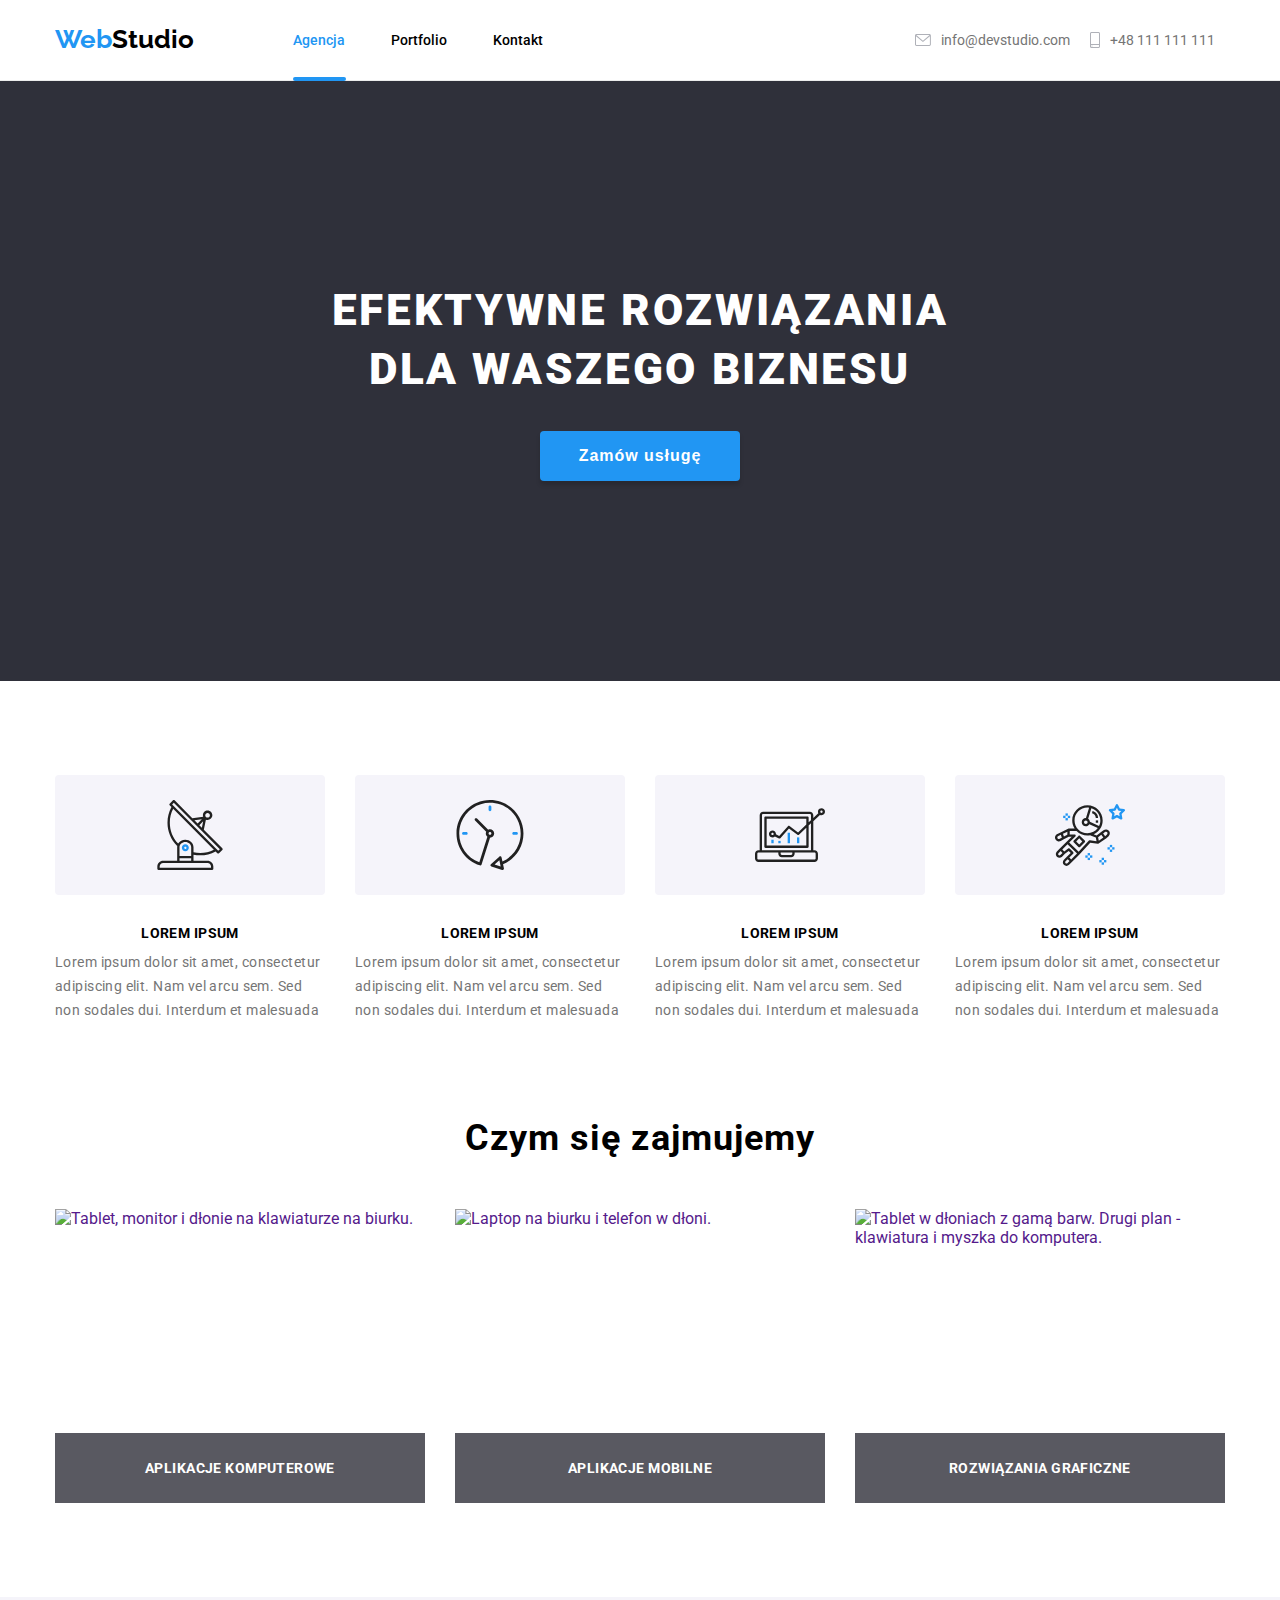
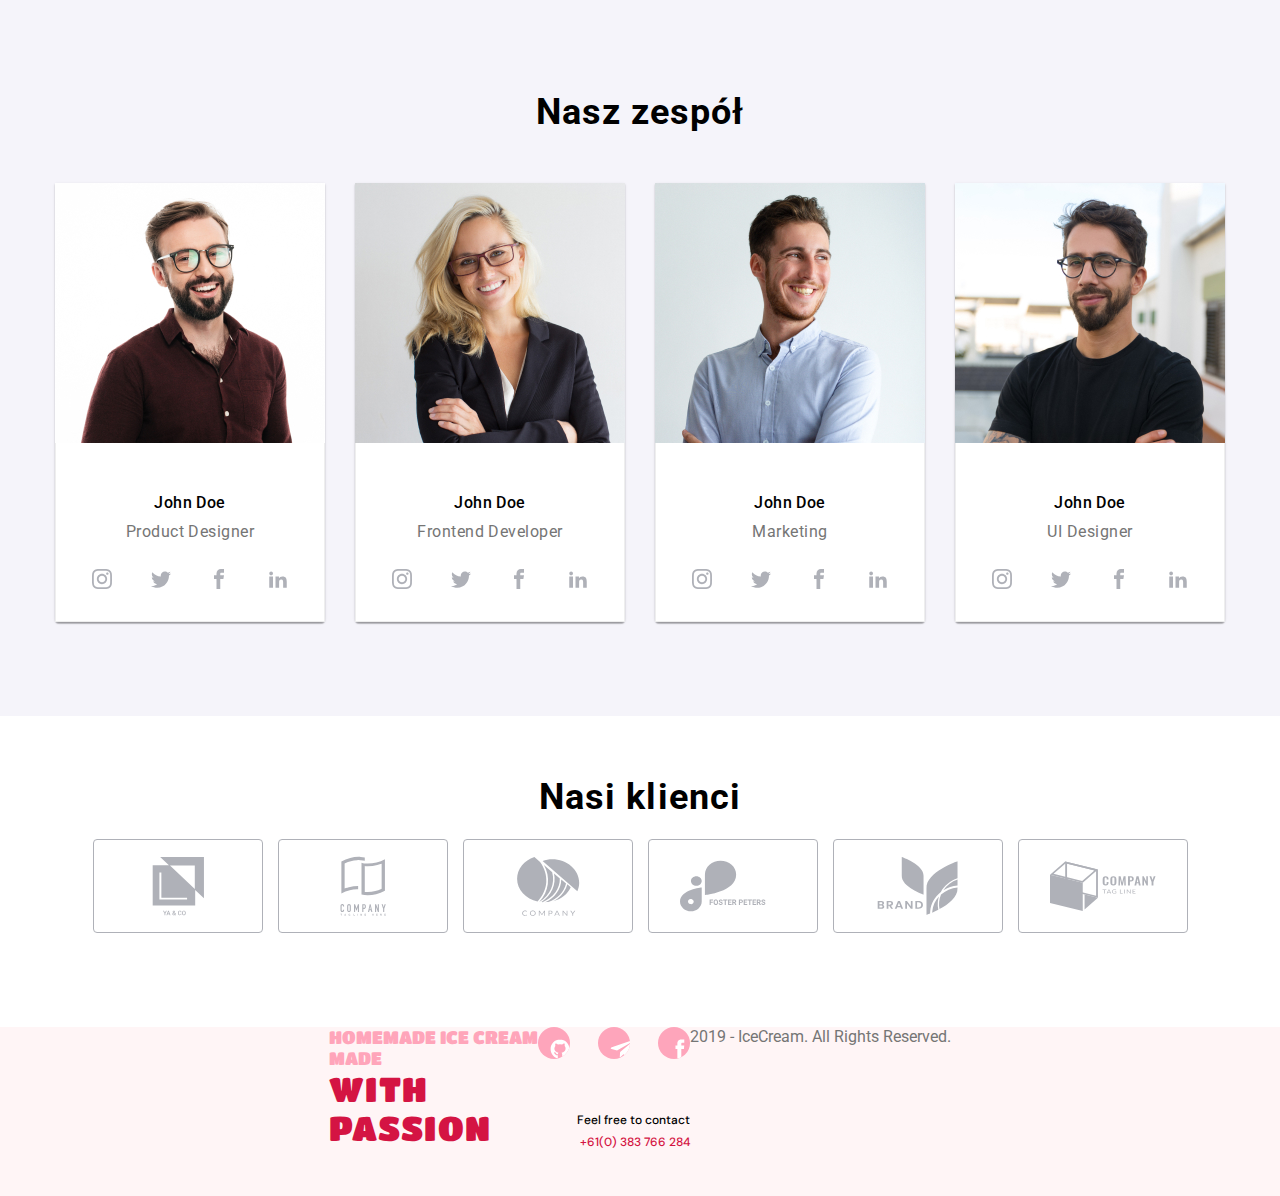
==== commit 0c1f2266: "update" ====
--- a/index.html
+++ b/index.html
@@ -615,8 +615,8 @@
       <div class="footer-container">
         
         <div class="footer-title">
-          <p class="footer-title-small">HOMEMADE ICE CREAM MADE</p>
-          <p class="footer-title-big">WITH PASSION</p>
+          <p class="footer-title-small">HOMEMADE ICE CREAM<br>MADE</p>
+          <p class="footer-title-big">WITH<br>PASSION </p>
         </div>
         <div class="footer-infotel">
         <div class="footer-socialmedia">
--- a/css/main.min.css
+++ b/css/main.min.css
@@ -1 +1 @@
-*{-webkit-box-sizing:border-box;box-sizing:border-box;margin:0;padding:0}ul,li{margin:0;padding:0}* svg{fill:var(--delicate-grey)}body{font-family:"Roboto","Raleway",sans-serif;background:var(--light);color:var(--light-grey);text-decoration:none}a{text-decoration:none}.gallery__list .address,.navigation,.menu-portfolio,.our-team__list,.what-we-do__list,.our-clients__list{list-style:none}header{background:var(--white)}footer{background-color:var(--dark-grey)}figcaption{padding:20px 24px 20px 24px;border:1px solid var(--white-light);border-top:0}.icon:hover,.icon:focus{fill:var(--blue);-webkit-transition:var(--transition-hover);transition:var(--transition-hover)}figure{display:block;-webkit-margin-before:0em;margin-block-start:0em;-webkit-margin-after:0em;margin-block-end:0em;-webkit-margin-start:0px;margin-inline-start:0px;-webkit-margin-end:0px;margin-inline-end:0px}.icon-socialmedia{border-radius:50%}img{display:block;min-width:100%;height:auto}@media screen and (min-width: var(--mobile)){body{font-family:"Roboto","Raleway",sans-serif;background:var(--light);color:var(--light-grey);text-decoration:none}}@media screen and (min-width: var(--tablet)){body{font-family:"Roboto","Raleway",sans-serif;background:var(--light);color:var(--light-grey);text-decoration:none}}@media screen and (min-width: var(--desktop)){body{font-family:"Roboto","Raleway",sans-serif;background:var(--light);color:var(--light-grey);text-decoration:none}}.nav__container{display:-webkit-box;display:-ms-flexbox;display:flex;-webkit-box-align:center;-ms-flex-align:center;align-items:center;height:80px;width:100%;max-width:1200px;-webkit-box-pack:justify;-ms-flex-pack:justify;justify-content:space-between;position:relative}.nav__container--left{display:-webkit-box;display:-ms-flexbox;display:flex;-webkit-box-align:center;-ms-flex-align:center;align-items:center;-webkit-box-pack:justify;-ms-flex-pack:justify;justify-content:space-between}.section--header{background:var(--white);border-bottom:1px solid var(--almost-white);display:-webkit-box;display:-ms-flexbox;display:flex;-webkit-box-pack:center;-ms-flex-pack:center;justify-content:center}.efective-background{background:var(--dark-grey);display:-webkit-box;display:-ms-flexbox;display:flex;-webkit-box-pack:center;-ms-flex-pack:center;justify-content:center;max-width:100%;margin:auto}.section-text{background:var(--white);display:-webkit-box;display:-ms-flexbox;display:flex;-webkit-box-pack:center;-ms-flex-pack:center;justify-content:center}.section--what-we-do{background:var(--white);display:-webkit-box;display:-ms-flexbox;display:flex;-webkit-box-pack:center;-ms-flex-pack:center;justify-content:center}.section-ourteam{background:var(--creamy);display:-webkit-box;display:-ms-flexbox;display:flex;-webkit-box-pack:center;-ms-flex-pack:center;justify-content:center}.section-ourclients{background:var(--white);display:-webkit-box;display:-ms-flexbox;display:flex;-webkit-box-pack:center;-ms-flex-pack:center;justify-content:center}.footer-section{background:var(--dark-grey);display:-webkit-box;display:-ms-flexbox;display:flex;-webkit-box-pack:center;-ms-flex-pack:center;justify-content:center}.section--menu-portfolio{background:var(--white);display:-webkit-box;display:-ms-flexbox;display:flex;-webkit-box-pack:center;-ms-flex-pack:center;justify-content:center}.section--gallery{background:var(--white);display:-webkit-box;display:-ms-flexbox;display:flex;-webkit-box-pack:center;-ms-flex-pack:center;justify-content:center}.footer-section{background:var(--dark-grey);display:-webkit-box;display:-ms-flexbox;display:flex;-webkit-box-pack:center;-ms-flex-pack:center;justify-content:center}@-webkit-keyframes modal__animation{0%{scale:0}50%{scale:.5}100%{scale:1}}@keyframes modal__animation{0%{scale:0}50%{scale:.5}100%{scale:1}}.backdrop{position:fixed;left:0;top:0;width:100%;height:100%;background-color:var(--background--modal);display:-webkit-box;display:-ms-flexbox;display:flex;-webkit-box-align:center;-ms-flex-align:center;align-items:center;-webkit-box-pack:center;-ms-flex-pack:center;justify-content:center;opacity:1;visibility:visible;-webkit-transform:rotate(360deg);transform:rotate(360deg);-webkit-transition-property:visibility,opacity,-webkit-transform;transition-property:visibility,opacity,-webkit-transform;transition-property:visibility,opacity,transform;transition-property:visibility,opacity,transform,-webkit-transform;-webkit-transition-duration:1s;transition-duration:1s;-webkit-transition:opacity 250ms linear,visibility 500ms linear,-webkit-transform 500ms linear;transition:opacity 250ms linear,visibility 500ms linear,-webkit-transform 500ms linear;transition:opacity 250ms linear,visibility 500ms linear,transform 500ms linear;transition:opacity 250ms linear,visibility 500ms linear,transform 500ms linear,-webkit-transform 500ms linear}.close-btn__icon{fill:var(--black);display:inline-block}.close-btn{-webkit-box-sizing:content-box;box-sizing:content-box;display:inline-block;position:absolute;color:var(--black);top:8px;right:8px;width:30px;height:30px;border-radius:50%;cursor:pointer;background-color:var(--white);border:1px solid rgba(0,0,0,.1);height:30px;width:30px}.close-btn:hover .close-btn__icon,.close-btn:focus .close-btn__icon{background-color:var(--grey-grey);fill:var(--white);-webkit-transition:250ms cubic-bezier(0.4, 0, 0.2, 1);transition:250ms cubic-bezier(0.4, 0, 0.2, 1)}.contact-header{-webkit-box-sizing:border-box;box-sizing:border-box;display:-webkit-box;display:-ms-flexbox;display:flex;-webkit-box-align:center;-ms-flex-align:center;align-items:center}.contact-header__icon{margin-right:10px}.contact-header__mail{color:var(--light-grey);display:-webkit-box;display:-ms-flexbox;display:flex;-webkit-box-align:center;-ms-flex-align:center;align-items:center;height:16px;padding:15px;font-size:14px;margin:0}.contact-header__mail:hover .contact-header__icon,.contact-header__mail:focus .contact-header__icon{fill:var(--blue);-webkit-transition:var(--transition-hover);transition:var(--transition-hover)}.contact-header__tel{color:var(--light-grey);display:-webkit-box;display:-ms-flexbox;display:flex;-webkit-box-align:center;-ms-flex-align:center;align-items:center;height:16px;padding:15px;font-size:14px;margin:auto}.contact-header__tel:hover .contact-header__icon,.contact-header__tel:focus .contact-header__icon{fill:var(--blue);-webkit-transition:var(--transition-hover);transition:var(--transition-hover)}.contact-header__mail:hover,.contact-header__mail:focus{color:var(--blue);-webkit-transition:var(--transition-hover);transition:var(--transition-hover)}.contact-header__tel:hover,.contact-header__tel:focus{color:var(--blue);-webkit-transition:var(--transition-hover);transition:var(--transition-hover)}.logo{font-weight:700;background-color:none;font-family:Raleway;font-size:26px;line-height:1.2;letter-spacing:.03;display:-webkit-box;display:-ms-flexbox;display:flex;-webkit-box-align:center;-ms-flex-align:center;align-items:center;-webkit-box-sizing:border-box;box-sizing:border-box;width:145px;height:31px;padding:24px 0px 25px 0px;margin-right:70px}.logo__link{display:-webkit-box;display:-ms-flexbox;display:flex;background-color:none;font-family:Raleway;font-size:26px;font-weight:700;line-height:1.2;letter-spacing:.03;-webkit-box-align:center;-ms-flex-align:center;align-items:center}.logo--web{color:var(--blue)}.logo--studio{color:var(--black)}.logo>.logo--studio{display:-webkit-box;display:-ms-flexbox;display:flex;-webkit-box-align:center;-ms-flex-align:center;align-items:center}.is-hidden{opacity:0;visibility:hidden;-webkit-transform:rotate(180deg);transform:rotate(180deg);pointer-events:none;-webkit-transition:opacity 250ms linear,visibility 500ms linear,-webkit-transform 250ms linear;transition:opacity 250ms linear,visibility 500ms linear,-webkit-transform 250ms linear;transition:opacity 250ms linear,visibility 500ms linear,transform 250ms linear;transition:opacity 250ms linear,visibility 500ms linear,transform 250ms linear,-webkit-transform 250ms linear}.modal__btn-form-container{display:-webkit-box;display:-ms-flexbox;display:flex;-webkit-box-pack:center;-ms-flex-pack:center;justify-content:center}.modal__btn-form{display:-webkit-box;display:-ms-flexbox;display:flex;-webkit-box-pack:center;-ms-flex-pack:center;justify-content:center;-webkit-box-align:center;-ms-flex-align:center;align-items:center;background-color:var(--blue);color:var(--white);text-align:center;font-size:16px;font-weight:700;letter-spacing:.06em;line-height:1.88;border:none;width:200px;height:50px;-webkit-box-shadow:0px 4px 4px rgba(0,0,0,.15);box-shadow:0px 4px 4px rgba(0,0,0,.15);border-radius:4px;cursor:pointer;padding:10px 76px 10px 76px;margin:0}.modal__btn-form:hover{-webkit-transition:var(--transition-hover);transition:var(--transition-hover);background-color:var(--dark-blue)}.modal__text-icon .modal__svg:hover{fill:var(--blue);color:var(--blue);-webkit-transition:var(--transition-hover);transition:var(--transition-hover)}.modal{display:-webkit-box;display:-ms-flexbox;display:flex;width:450px;height:609px;background-color:var(--white);border-radius:4px;-webkit-box-shadow:var(--shadow-window);box-shadow:var(--shadow-window);position:absolute;visibility:visible;position:fixed;top:93px;opacity:1}.modal__form{display:-webkit-box;display:-ms-flexbox;display:flex;-webkit-box-orient:vertical;-webkit-box-direction:normal;-ms-flex-direction:column;flex-direction:column;margin:40px;max-width:448px;-webkit-box-pack:center;-ms-flex-pack:center;justify-content:center}.modal__form-title{width:370px;height:60px;display:-webkit-box;display:-ms-flexbox;display:flex;-ms-flex-wrap:wrap;flex-wrap:wrap;color:var(--delicate-black);font-size:20px;font-weight:700;-webkit-box-pack:center;-ms-flex-pack:center;justify-content:center;text-align:center;letter-spacing:.03em;margin-bottom:12px}.modal__label{width:24px;height:14px;font-size:12px;line-height:14px;letter-spacing:.01em;color:var(--light-grey);margin-bottom:4px;display:-webkit-box;display:-ms-flexbox;display:flex;-webkit-box-orient:vertical;-webkit-box-direction:normal;-ms-flex-direction:column;flex-direction:column;position:relative}.modal__cell{width:370px;height:40px;margin:0;border:1px solid rgba(33,33,33,.2);border-radius:4px;margin-bottom:10px;padding-left:42px;display:-webkit-box;display:-ms-flexbox;display:flex;-webkit-box-orient:vertical;-webkit-box-direction:normal;-ms-flex-direction:column;flex-direction:column}.modal__text-icon{position:relative}.modal__svg{fill:var(--delicate-black);position:absolute;top:14px;left:15px}.modal__cell:focus-within+svg{fill:var(--blue);border-color:var(--blue);border:none}.modal__cell:focus-visible{border-color:var(--blue)}.modal__text-icon:hover .modal__svg,.modal__text-icon:focus .modal__svg{fill:var(--blue);-webkit-transition:var(--transition-hover);transition:var(--transition-hover)}.modal__text-icon:hover .modal__cell,.modal__text-icon:focus .modal__cell{border-color:var(--blue);-webkit-transition:var(--transition-hover);transition:var(--transition-hover)}.modal__svg-check{fill:var(--white);background-color:var(--white);display:-webkit-box;display:-ms-flexbox;display:flex;-webkit-box-align:center;-ms-flex-align:center;align-items:center;border-radius:2px;margin-right:7px;-webkit-transition-property:fill;transition-property:fill;-webkit-transition:var(--transition-hover);transition:var(--transition-hover);cursor:pointer;border:1px solid var(--delicate-black)}.checkbox__reg-policy:checked+.modal__svg-check{fill:var(--white);background-color:var(--blue);border-color:var(--blue)}.checkbox__reg-policy+.modal__svg-check{fill:var(--white);background-color:var(--white);border-color:var(--grey)}.modal__link-reg-pol:hover{color:var(--dark-blue)}.modal__checkbox{color:var(--light-grey);font-size:12px;font-weight:400px;line-height:24px;letter-spacing:.03em;margin-bottom:30px;display:-webkit-box;display:-ms-flexbox;display:flex;-webkit-box-pack:center;-ms-flex-pack:center;justify-content:center;-webkit-box-align:center;-ms-flex-align:center;align-items:center;border-radius:2px;position:relative}.checkbox__reg-policy{-webkit-appearance:none;-moz-appearance:none;appearance:none;cursor:pointer}.modal__text-icon .modal__svg:hover{fill:var(--blue);color:var(--blue);-webkit-transition:var(--transition-hover);transition:var(--transition-hover)}textarea{width:370px;height:120px;resize:none;padding:10px 14px 10px 14px;margin-bottom:20px;font-family:Roboto;font-weight:400;letter-spacing:.01em;line-height:14px;font-size:12px;border:1px solid rgba(33,33,33,.2);border-radius:4px}textarea:hover{border-color:var(--blue);-webkit-transition:var(--transition-hover);transition:var(--transition-hover)}.modal__link-reg-pol{color:var(--blue);text-decoration:underline;cursor:pointer;display:-webkit-box;display:-ms-flexbox;display:flex;-webkit-box-pack:center;-ms-flex-pack:center;justify-content:center;-webkit-box-align:center;-ms-flex-align:center;align-items:center;padding:2px}.modal__link-reg-pol:hover{color:var(--dark-blue)}.close-btn{-webkit-box-sizing:content-box;box-sizing:content-box;display:inline-block;position:absolute;color:var(--black);top:8px;right:8px;width:30px;height:30px;border-radius:50%;cursor:pointer;background-color:var(--white);border:1px solid rgba(0,0,0,.1);height:30px;width:30px}.close-btn:hover .close-btn__icon,.close-btn:focus .close-btn__icon{background-color:var(--grey-grey);fill:var(--white);-webkit-transition:250ms cubic-bezier(0.4, 0, 0.2, 1);transition:250ms cubic-bezier(0.4, 0, 0.2, 1)}.close-btn__icon{border-radius:50%;position:relative}@media screen and (min-width: 768px){.modal{top:208px}}@media screen and (min-width: 1200px){.modal{top:221px;width:528px;height:582px}textarea{width:448px;height:120px}.modal__form-title{width:448px;height:23px}.modal__cell{width:448px;height:40px}.modal__checkbox{font-size:14px}}.overlay__text{margin:49px 45px 49px 24px}.gallery__image:hover .overlay{-webkit-transform:translateY(0);transform:translateY(0);-webkit-transition:var(--transition-hover);transition:var(--transition-hover)}.overlay{position:absolute;-webkit-transition-property:background-color,duration,-webkit-transform;transition-property:background-color,duration,-webkit-transform;transition-property:background-color,transform,duration;transition-property:background-color,transform,duration,-webkit-transform;top:0;left:0;width:100%;height:100%;display:-webkit-box;display:-ms-flexbox;display:flex;-webkit-box-align:center;-ms-flex-align:center;align-items:center;color:var(--white);font-size:18px;line-height:28px;letter-spacing:.03em;-webkit-transform:translateY(100%);transform:translateY(100%);-webkit-transition-duration:250ms;transition-duration:250ms;background:var(--background-overlay)}.what-we-do-hidden{display:none}.slider{background-repeat:no-repeat;background-size:cover;max-width:1600px;width:100%;height:600px;display:-webkit-box;display:-ms-flexbox;display:flex;-webkit-box-orient:vertical;-webkit-box-direction:normal;-ms-flex-direction:column;flex-direction:column;-webkit-box-pack:center;-ms-flex-pack:center;justify-content:center;-webkit-box-align:center;-ms-flex-align:center;align-items:center;padding:200px 0;background-image:-webkit-gradient(linear, left top, right top, from(rgba(47, 48, 58, 0.4)), to(rgba(47, 48, 58, 0.4))),url("../images/background-efe-480@x1.jpg");background-image:linear-gradient(to right, rgba(47, 48, 58, 0.4), rgba(47, 48, 58, 0.4)),url("../images/background-efe-480@x1.jpg")}@media(min-device-pixel-ratio: 2),(-webkit-min-device-pixel-ratio: 2),(min-resolution: 192dpi),(min-resolution: 2dppx){.slider{background-image:-webkit-gradient(linear, left top, right top, from(rgba(47, 48, 58, 0.4)), to(rgba(47, 48, 58, 0.4))),url("../images/background-efe-480@x2.jpg");background-image:linear-gradient(to right, rgba(47, 48, 58, 0.4), rgba(47, 48, 58, 0.4)),url("../images/background-efe-480@x2.jpg")}}@media screen and (min-width: 768px){.slider{background-image:-webkit-gradient(linear, left top, right top, from(rgba(47, 48, 58, 0.4)), to(rgba(47, 48, 58, 0.4))),url("../images/background-efe-768@x1.jpg");background-image:linear-gradient(to right, rgba(47, 48, 58, 0.4), rgba(47, 48, 58, 0.4)),url("../images/background-efe-768@x1.jpg")}}@media screen and (min-width: 768px)and (min-device-pixel-ratio: 2),screen and (min-width: 768px)and (-webkit-min-device-pixel-ratio: 2),screen and (min-width: 768px)and (min-resolution: 192dpi),screen and (min-width: 768px)and (min-resolution: 2dppx){.slider{background-image:-webkit-gradient(linear, left top, right top, from(rgba(47, 48, 58, 0.4)), to(rgba(47, 48, 58, 0.4))),url("../images/background-efe-768@x2.jpg");background-image:linear-gradient(to right, rgba(47, 48, 58, 0.4), rgba(47, 48, 58, 0.4)),url("../images/background-efe-768@x2.jpg")}}@media screen and (min-width: 1200px){.slider{max-width:1600px;margin:0 auto;padding:200px 0;background-image:-webkit-gradient(linear, left top, right top, from(rgba(47, 48, 58, 0.4)), to(rgba(47, 48, 58, 0.4))),url("../images/background-efe-1200@x1.jpg");background-image:linear-gradient(to right, rgba(47, 48, 58, 0.4), rgba(47, 48, 58, 0.4)),url("../images/background-efe-1200@x1.jpg")}}@media screen and (min-width: 1200px)and (min-device-pixel-ratio: 2),screen and (min-width: 1200px)and (-webkit-min-device-pixel-ratio: 2),screen and (min-width: 1200px)and (min-resolution: 192dpi),screen and (min-width: 1200px)and (min-resolution: 2dppx){.slider{background-image:-webkit-gradient(linear, left top, right top, from(rgba(47, 48, 58, 0.4)), to(rgba(47, 48, 58, 0.4))),url("../images/background-efe-1200@x2.jpg");background-image:linear-gradient(to right, rgba(47, 48, 58, 0.4), rgba(47, 48, 58, 0.4)),url("../images/background-efe-1200@x2.jpg")}}.efective-background{background:var(--dark-grey);display:-webkit-box;display:-ms-flexbox;display:flex;-webkit-box-pack:center;-ms-flex-pack:center;justify-content:center;max-width:100%;margin:auto}.button-order{display:-webkit-box;display:-ms-flexbox;display:flex;-webkit-box-sizing:border-box;box-sizing:border-box;-webkit-box-pack:center;-ms-flex-pack:center;justify-content:center;color:var(--white);background-color:var(--blue);font-size:16px;text-align:center;font-weight:700;text-transform:none;border-style:none;cursor:pointer;letter-spacing:.06em;line-height:1.88;-webkit-box-shadow:var(--box-shadow);box-shadow:var(--box-shadow);border-radius:4px;width:200px;height:50px;padding-top:10px;padding-bottom:10px;padding-left:10px;padding-right:10px;border:0;margin:0}.button-order:hover,.button-order:focus{background-color:var(--dark-blue);color:var(--almost-white);-webkit-transition:var(--transition-hover);transition:var(--transition-hover)}.solution-header{display:-webkit-box;display:-ms-flexbox;display:flex;-webkit-box-sizing:content-box;box-sizing:content-box;color:var(--white);font-size:44px;text-transform:uppercase;text-align:center;font-weight:900;letter-spacing:.06em;line-height:1.35;height:100vh;width:100vw;margin-bottom:30px;-webkit-box-pack:center;-ms-flex-pack:center;justify-content:center}@media screen and (min-width: 480px){.solution-header{width:360px;margin:0 auto 0 auto}}@media screen and (min-width: 1200px){.solution-header{width:696px}}.nav__container{display:-webkit-box;display:-ms-flexbox;display:flex;-webkit-box-align:center;-ms-flex-align:center;align-items:center;height:80px;width:100%;max-width:1200px;-webkit-box-pack:justify;-ms-flex-pack:justify;justify-content:space-between;position:relative}.nav__container--left{display:-webkit-box;display:-ms-flexbox;display:flex;-webkit-box-align:center;-ms-flex-align:center;align-items:center;-webkit-box-pack:justify;-ms-flex-pack:justify;justify-content:space-between}.navigation{-webkit-box-sizing:border-box;box-sizing:border-box;display:-webkit-box;display:-ms-flexbox;display:flex;-webkit-box-align:center;-ms-flex-align:center;align-items:center;position:relative;height:16px;padding:32px 0 32px 0}.navigation__item{display:-webkit-box;display:-ms-flexbox;display:flex;-webkit-box-align:center;-ms-flex-align:center;align-items:center}.navigation__link{font-weight:500;font-size:14px;line-height:1.15;letter-spacing:.02;color:var(--black);padding:23px;position:relative}.navigation__link:hover,.navigation__link:focus{color:var(--blue);-webkit-transition:var(--transition-hover);transition:var(--transition-hover)}.contact-header__mail{color:var(--light-grey);font-size:12px;margin:0;padding-top:32px;padding-bottom:32px}.contact-header__mail:hover .contact-header__icon,.contact-header__mail:focus .contact-header__icon{fill:var(--blue);-webkit-transition:var(--transition-hover);transition:var(--transition-hover)}.contact-header__tel{color:var(--light-grey);font-size:12px;margin-right:auto;padding-top:33px;padding-bottom:31px}.contact-header__tel:hover .contact-header__icon,.contact-header__tel:focus .contact-header__icon{fill:var(--blue);-webkit-transition:var(--transition-hover);transition:var(--transition-hover)}.contact-header{-webkit-box-sizing:border-box;box-sizing:border-box;display:-webkit-box;display:-ms-flexbox;display:flex;-ms-flex-wrap:wrap;flex-wrap:wrap;-webkit-box-align:center;-ms-flex-align:center;align-items:center}.contact-header__icon{margin-right:10px}.contact-header__mail:hover,.contact-header__mail:focus{color:var(--blue);-webkit-transition:var(--transition-hover);transition:var(--transition-hover)}.contact-header__tel:hover,.contact-header__tel:focus{color:var(--blue);-webkit-transition:var(--transition-hover);transition:var(--transition-hover)}@media screen and (min-width: 768px){.contact-header{display:-webkit-box;display:-ms-flexbox;display:flex;-webkit-box-pack:start;-ms-flex-pack:start;justify-content:flex-start;-webkit-box-align:start;-ms-flex-align:start;align-items:flex-start}.contact-header__mail,.contact-header__tel{padding:10px;margin:auto;margin-left:0;-webkit-box-pack:start;-ms-flex-pack:start;justify-content:flex-start}}@media screen and (min-width: 1200px){.contact-header__mail,.contact-header__tel{font-size:14px;margin:0;padding-top:32px;padding-bottom:32px}}.container{min-width:320px;max-width:1200px;height:60px;width:100vw;padding-left:15px;padding-right:15px;margin-left:auto;margin-right:auto;display:-webkit-box;display:-ms-flexbox;display:flex;-webkit-box-pack:center;-ms-flex-pack:center;justify-content:center;position:relative}.menu-toggle{display:-webkit-box;display:-ms-flexbox;display:flex;-webkit-box-align:center;-ms-flex-align:center;align-items:center;-webkit-box-pack:end;-ms-flex-pack:end;justify-content:flex-end;margin:0;padding:0;background-color:rgba(0,0,0,0);cursor:pointer;border:none;border-radius:50%;outline:none}.menu-btn__icon{fill:var(--black);display:-webkit-box;display:-ms-flexbox;display:flex;-webkit-box-align:center;-ms-flex-align:center;align-items:center;-webkit-box-pack:end;-ms-flex-pack:end;justify-content:flex-end;justify-items:flex-end}.menu-btn__icon:hover,.menu-btn__icon:focus{fill:var(--blue);-webkit-transition:var(--transition-hover);transition:var(--transition-hover)}.mobile-menu__link{display:-webkit-box;display:-ms-flexbox;display:flex;-webkit-box-orient:vertical;-webkit-box-direction:normal;-ms-flex-direction:column;flex-direction:column;-webkit-box-pack:start;-ms-flex-pack:start;justify-content:flex-start;color:var(--black);font-weight:500;font-size:40px;line-height:47px;letter-spacing:.02em;padding-bottom:32px}.mobile-menu__link:hover,.mobile-menu__link:focus{color:var(--blue);-webkit-transition:var(--transition-hover);transition:var(--transition-hover)}@media(max-width: 767px){.menu-nav,.contact-header{display:none}.nav__container--left{display:-webkit-box;display:-ms-flexbox;display:flex;-webkit-box-pack:center;-ms-flex-pack:center;justify-content:center;-webkit-box-align:center;-ms-flex-align:center;align-items:center}.logo{-webkit-box-pack:center;-ms-flex-pack:center;justify-content:center;-webkit-box-align:center;-ms-flex-align:center;align-items:center;position:absolute;top:10px;left:10px}}@media(min-width: 768px){.container{height:80px}}@media(min-width: 768px){.menu-toggle{display:none}}.menu-toggle:hover,.menu-toggle:focus{fill:var(--blue)}.menu-container{position:fixed;top:0;left:0;width:100vw;height:100vh;padding:48px 40px 48px 40px;background-color:var(--white);z-index:999;-webkit-transform:translateX(100%);transform:translateX(100%);-webkit-transition:-webkit-transform 250ms ease-in-out;transition:-webkit-transform 250ms ease-in-out;transition:transform 250ms ease-in-out;transition:transform 250ms ease-in-out, -webkit-transform 250ms ease-in-out}.menu-container.is-open{-webkit-transform:translateX(0);transform:translateX(0)}.menu-container .menu-toggle{position:absolute;top:16px;right:16px;color:var(--black)}.mobile-menu{padding:0;margin:0;list-style:none;margin-bottom:302px}.close-btn-menu__icon{fill:var(--black)}.close-btn-menu__icon:hover,.close-btn-menu__icon:focus{fill:var(--blue);-webkit-transition:var(--transition-hover);transition:var(--transition-hover)}.mobile-menu-contact{display:-webkit-box;display:-ms-flexbox;display:flex;-webkit-box-orient:vertical;-webkit-box-direction:normal;-ms-flex-direction:column;flex-direction:column}.mobile-menu-contact__telephone{display:-webkit-box;display:-ms-flexbox;display:flex;color:var(--blue);font-size:34px;font-weight:500;line-height:40px;letter-spacing:.02em;font-family:Roboto;-webkit-box-pack:start;-ms-flex-pack:start;justify-content:flex-start;margin-bottom:32px}.mobile-menu-contact__telephone:hover,.mobile-menu-contact__telephone:focus{text-decoration:underline;-webkit-transition:var(--transition-hover);transition:var(--transition-hover);color:var(--dark-blue)}.mobile-menu-contact__mail{display:-webkit-box;display:-ms-flexbox;display:flex;color:var(--light-grey);-webkit-box-pack:start;-ms-flex-pack:start;justify-content:flex-start;margin-bottom:64px}.mobile-menu-contact__mail:hover,.mobile-menu-contact__mail:focus{color:var(--blue);-webkit-transition:var(--transition-hover);transition:var(--transition-hover);text-decoration:underline}.mobile-menu-social{display:-webkit-box;display:-ms-flexbox;display:flex;-webkit-box-pack:start;-ms-flex-pack:start;justify-content:flex-start;-ms-flex-wrap:wrap;flex-wrap:wrap}.mobile-menu-social__list{display:-webkit-box;display:-ms-flexbox;display:flex;-webkit-box-pack:center;-ms-flex-pack:center;justify-content:center;list-style:none;-ms-flex-wrap:wrap;flex-wrap:wrap}.mobile-menu-social__item{display:-webkit-box;display:-ms-flexbox;display:flex;height:20px;padding-left:10px;padding-right:10px;border-right:1px solid rgba(33,33,33,.2)}.mobile-menu-social__item:last-child{border-right:none}.mobile-menu-social__link{display:-webkit-box;display:-ms-flexbox;display:flex;-webkit-box-orient:horizontal;-webkit-box-direction:normal;-ms-flex-direction:row;flex-direction:row;color:var(--blue);font-size:18px;line-height:22px;font-weight:500;letter-spacing:.02em;font-family:Roboto}.mobile-menu-social__link:hover,.mobile-menu-social__link:focus{text-decoration:underline;-webkit-transition:var(--transition-hover);transition:var(--transition-hover);color:var(--dark-blue)}.footer-section{display:-webkit-box;display:-ms-flexbox;display:flex;background:#fff5f6;margin:auto}.footer-container{display:-webkit-box;display:-ms-flexbox;display:flex;-webkit-box-orient:vertical;-webkit-box-direction:normal;-ms-flex-direction:column;flex-direction:column;max-width:1280px;margin-left:20px;margin-right:20px;-ms-flex-wrap:wrap;flex-wrap:wrap}.footer-title{font-family:Titan One;font-weight:400;display:-webkit-box;display:-ms-flexbox;display:flex;-webkit-box-orient:vertical;-webkit-box-direction:normal;-ms-flex-direction:column;flex-direction:column;-ms-flex-wrap:wrap;flex-wrap:wrap;margin:auto;-webkit-box-align:start;-ms-flex-align:start;align-items:flex-start}.footer-title-small{display:-webkit-box;display:-ms-flexbox;display:flex;-webkit-box-pack:start;-ms-flex-pack:start;justify-content:flex-start;font-size:18px;line-height:21px;text-transform:uppercase;color:#ffa5ba;margin-top:131px;margin-bottom:17px;-ms-flex-wrap:wrap;flex-wrap:wrap}.footer-title-big{display:-webkit-box;display:-ms-flexbox;display:flex;-webkit-box-pack:start;-ms-flex-pack:start;justify-content:flex-start;font-size:34px;line-height:39px;text-transform:uppercase;color:#d41443;letter-spacing:.04em}.footer-socialmedia{display:-webkit-box;display:-ms-flexbox;display:flex;-webkit-box-pack:end;-ms-flex-pack:end;justify-content:flex-end;gap:28px;fill:#fff;margin-top:43px}.footer-socialmedia__icon{fill:#fff;background-color:#fea5bb;-webkit-box-pack:justify;-ms-flex-pack:justify;justify-content:space-between;border-radius:50%;margin-bottom:46px}.footer-infotel{display:-webkit-box;display:-ms-flexbox;display:flex;-webkit-box-orient:vertical;-webkit-box-direction:normal;-ms-flex-direction:column;flex-direction:column}.footer-end{display:-webkit-box;display:-ms-flexbox;display:flex;-ms-flex-wrap:wrap;flex-wrap:wrap;border-top:100vh;border-top:1px solid #e1e1e1;margin:0}@media screen and (min-width: 480px){.footer-container{display:-webkit-box;display:-ms-flexbox;display:flex;-webkit-box-orient:horizontal;-webkit-box-direction:normal;-ms-flex-direction:row;flex-direction:row}.footer-title-small,.footer-socialmedia,.footer-title{margin:0}}.section-ourclients{display:-webkit-box;display:-ms-flexbox;display:flex;-webkit-box-pack:center;-ms-flex-pack:center;justify-content:center;background:var(--white)}.our-clients{max-width:1200px;display:-webkit-box;display:-ms-flexbox;display:flex;-webkit-box-pack:center;-ms-flex-pack:center;justify-content:center;-ms-flex-wrap:wrap;flex-wrap:wrap;padding-top:60px}.our-clients__header{color:var(--black);font-weight:700;font-size:36px;line-height:1.17;text-align:center;letter-spacing:.03em;margin-bottom:30px;display:-webkit-box;display:-ms-flexbox;display:flex;height:33px;-webkit-box-pack:center;-ms-flex-pack:center;justify-content:center}.our-clients__list{display:-webkit-box;display:-ms-flexbox;display:flex;-ms-flex-wrap:wrap;flex-wrap:wrap;-webkit-box-pack:center;-ms-flex-pack:center;justify-content:center;gap:15px;margin-bottom:94px}.our-clients__icon{border-radius:4px;border:1px solid var(--delicate-grey);display:-webkit-box;display:-ms-flexbox;display:flex;-webkit-box-pack:center;-ms-flex-pack:center;justify-content:center;-webkit-box-align:center;-ms-flex-align:center;align-items:center;width:210px;height:94px;margin-left:0;margin-right:0}@media screen and (min-width: 320px){.our-clients__icon{width:210px}}@media screen and (min-width: 768px){.our-clients__icon{width:226px}}@media screen and (min-width: 1200px){.our-clients__icon{width:170px}}.our-clients__svg{display:-webkit-box;display:-ms-flexbox;display:flex;width:106px;height:60px}.our-clients__link{display:-webkit-box;display:-ms-flexbox;display:flex;-webkit-box-pack:center;-ms-flex-pack:center;justify-content:center;-webkit-box-align:center;-ms-flex-align:center;align-items:center;padding:20px 50px 20px 50px}.our-clients__svg,.our-clients__icon{fill:var(--delicate-grey)}.our-clients__svg:hover,.our-clients__icon:hover,.our-clients__svg:focus,.our-clients__icon:focus{fill:var(--blue);border-color:var(--blue);-webkit-transition-duration:var(--transition-hover);transition-duration:var(--transition-hover)}.our-clients__link:hover .our-clients__svg{fill:var(--blue);border-color:var(--blue);-webkit-transition-duration:var(--transition-hover);transition-duration:var(--transition-hover)}.section-ourteam{background:var(--creamy);display:-webkit-box;display:-ms-flexbox;display:flex;-webkit-box-pack:center;-ms-flex-pack:center;justify-content:center}.our-team{width:1200px;margin:0;padding:94px 0 94px 0}.our-team__header{color:var(--black);font-weight:700;font-size:36px;line-height:1.17;text-align:center;letter-spacing:.03em;padding-bottom:50px}.our-team__list{display:-webkit-box;display:-ms-flexbox;display:flex;-ms-flex-wrap:wrap;flex-wrap:wrap;-webkit-box-pack:center;-ms-flex-pack:center;justify-content:center;gap:30px}.our-team__list>.our-team__item{-webkit-box-shadow:var(--shadow-ourteam);box-shadow:var(--shadow-ourteam);border-radius:0px 0px 4px 4px;background:var(--white)}.our-team-fig__description{font-weight:400;font-size:16px;line-height:1.19;text-align:center;letter-spacing:.03em;-webkit-box-pack:center;-ms-flex-pack:center;justify-content:center;padding:0 0 16px 0}.our-team-fig__title{color:var(--black);font-weight:500;font-size:16px;line-height:1.19;text-align:center;letter-spacing:.03em;padding:30px 0 10px 0;background:var(--white)}.our-team-socialmedia{display:-webkit-box;display:-ms-flexbox;display:flex;max-width:220px;-webkit-box-align:center;-ms-flex-align:center;align-items:center;-webkit-box-pack:justify;-ms-flex-pack:justify;justify-content:space-between;fill:var(--delicate-grey)}.our-team-socialmedia__link{display:-webkit-box;display:-ms-flexbox;display:flex;border-radius:50%;width:44px;height:44px;-webkit-box-pack:center;-ms-flex-pack:center;justify-content:center}.our-team-socialmedia__link:hover .icon-socialmedia,.our-team-socialmedia__link:focus .icon-socialmedia{fill:var(--white);background:var(--blue);-webkit-transition:var(--transition-hover);transition:var(--transition-hover)}.icon-socialmedia{border-radius:50%;display:-webkit-box;display:-ms-flexbox;display:flex;-webkit-box-pack:center;-ms-flex-pack:center;justify-content:center}.our-team__item{max-width:450px;-ms-flex-wrap:wrap;flex-wrap:wrap;-webkit-box-pack:center;-ms-flex-pack:center;justify-content:center}@media screen and (min-width: 480px){.our-team__item{width:450px;-webkit-box-pack:center;-ms-flex-pack:center;justify-content:center}.our-team-socialmedia{margin-left:98px;margin-right:98px}}@media screen and (min-width: 768px){.our-team__item{width:354px;-webkit-box-pack:center;-ms-flex-pack:center;justify-content:center}.our-team-socialmedia{margin-left:64px;margin-right:64px}}@media screen and (min-width: 1200px){.our-team__item{width:270px;-webkit-box-pack:center;-ms-flex-pack:center;justify-content:center}.our-team-socialmedia{margin-left:0;margin-right:0}}.textmain{display:-webkit-box;display:-ms-flexbox;display:flex;max-width:1200px;padding-top:94px;padding-bottom:94px;-webkit-box-pack:center;-ms-flex-pack:center;justify-content:center}.textmain__list{display:-webkit-box;display:-ms-flexbox;display:flex;list-style:none;-ms-flex-wrap:wrap;flex-wrap:wrap;-webkit-box-pack:center;-ms-flex-pack:center;justify-content:center;gap:30px}.textmain__item{-ms-flex-wrap:wrap;flex-wrap:wrap;max-width:450px}@media screen and (min-width: 768px){.textmain__item{width:354px}}@media screen and (min-width: 1200px){.textmain__item{width:270px}}.textmain__icon{background-color:var(--creamy);display:-webkit-box;display:-ms-flexbox;display:flex;-webkit-box-pack:center;-ms-flex-pack:center;justify-content:center;-webkit-box-align:center;-ms-flex-align:center;align-items:center;height:120px;margin-bottom:30px;border-radius:4px}.textmain__title{color:var(--black);font-size:14px;font-weight:700;line-height:1.15;text-transform:uppercase;letter-spacing:.03em;margin-bottom:10px;display:-webkit-box;display:-ms-flexbox;display:flex;-webkit-box-pack:center;-ms-flex-pack:center;justify-content:center}.textmain__text{margin-left:0;margin-right:0;font-weight:400;font-size:14px;line-height:1.71;letter-spacing:.03em;font-family:Roboto;color:var(--light-grey)}.section--what-we-do{background:var(--white);display:-webkit-box;display:-ms-flexbox;display:flex;-webkit-box-pack:center;-ms-flex-pack:center;justify-content:center}.what-we-do{max-width:1200px;display:-webkit-box;display:-ms-flexbox;display:flex;display:block;z-index:0}.what-we-do__title{color:var(--black);font-weight:700;font-size:36px;line-height:1.17;text-align:center;letter-spacing:.03em;display:-webkit-box;display:-ms-flexbox;display:flex;-webkit-box-pack:center;-ms-flex-pack:center;justify-content:center;padding:0 0 50px 0}.what-we-do__list{display:-webkit-box;display:-ms-flexbox;display:flex;justify-items:flex-start;-webkit-box-pack:justify;-ms-flex-pack:justify;justify-content:space-between;gap:30px;padding:0 0 94px 0;z-index:0;overflow:hidden}.what-we-do__item{position:relative;z-index:0}.what-we-do__item:hover{-webkit-box-shadow:var(--shadow-filter);box-shadow:var(--shadow-filter);-webkit-transition:var(--transition-hover);transition:var(--transition-hover)}.what-we-do__sticker{background-color:var(--background-whatwedo);width:370px;height:70px;line-height:16px;position:absolute;z-index:0;right:0;bottom:0;color:var(--white);text-transform:uppercase;text-align:center;padding:27px 0 27px 0;font-size:14px;font-weight:700;letter-spacing:.03em;display:-webkit-box;display:-ms-flexbox;display:flex;-webkit-box-pack:center;-ms-flex-pack:center;justify-content:center;-webkit-box-align:center;-ms-flex-align:center;align-items:center}@media screen and (max-width: 1200px){.what-we-do-hidden{display:none}}.agencja{color:var(--blue)}.agencja::after{position:absolute;display:inline-block;content:"";width:53px;height:4px;border-radius:2px;background-color:var(--blue);bottom:-10px;left:23px}:root{--blue: #2196f3;--black: #000000;--white: #ffffff;--light-grey: #757575;--dark-grey: #2f303a;--beige: rgba(255, 255, 255, 0.6);--dark-blue: rgba(0, 44, 139);--background-overlay: rgba(33, 150, 243, 0.9);--light: #e5e5e5;--creamy: #f5f4fa;--almost-white: #ececec;--white-light: #eeeeee;--delicate-grey: #afb1b8;--almost-black: rgba(255, 255, 255, 0.1);--light-grey: #757575;--delicate-black: #212121;--box-shadow: 0px 4px 4px rgba(0, 0, 0, 0.15);--shadow-button: 0px 1px 1px rgba(0, 0, 0, 0.12), 0px 4px 4px rgba(0, 0, 0, 0.06), 1px 4px 6px rgba(0, 0, 0, 0.16);--shadow-filter: 0px 1px 1px rgba(0, 0, 0, 0.12), 0px 4px 4px rgba(0, 0, 0, 0.06), 1px 4px 6px rgba(0, 0, 0, 0.16);--background--modal: rgba(0, 0, 0, 0.2);--background-whatwedo: rgba(47, 48, 58, 0.8);--shadow-ourteam: 0px 1px 3px rgba(0, 0, 0, 0.12), 0px 1px 1px rgba(0, 0, 0, 0.14), 0px 2px 1px rgba(0, 0, 0, 0.2);--grey-grey: rgb(88, 88, 88);--shadow-window: 0px 1px 3px rgba(0, 0, 0, 0.12), 0px 1px 1px rgba(0, 0, 0, 0.14), 0px 2px 1px rgba(0, 0, 0, 0.2);--transition-hover: 250ms cubic-bezier(0.4, 0, 0.2, 1);--min-size: 320px;--mobile: 480px;--tablet: 768px;--desktop: 1200px}:root{--blue: #2196f3;--black: #000000;--white: #ffffff;--light-grey: #757575;--dark-grey: #2f303a;--beige: rgba(255, 255, 255, 0.6);--dark-blue: rgba(0, 44, 139);--background-overlay: rgba(33, 150, 243, 0.9);--light: #e5e5e5;--creamy: #f5f4fa;--almost-white: #ececec;--white-light: #eeeeee;--delicate-grey: #afb1b8;--almost-black: rgba(255, 255, 255, 0.1);--light-grey: #757575;--delicate-black: #212121;--box-shadow: 0px 4px 4px rgba(0, 0, 0, 0.15);--shadow-button: 0px 1px 1px rgba(0, 0, 0, 0.12), 0px 4px 4px rgba(0, 0, 0, 0.06), 1px 4px 6px rgba(0, 0, 0, 0.16);--shadow-filter: 0px 1px 1px rgba(0, 0, 0, 0.12), 0px 4px 4px rgba(0, 0, 0, 0.06), 1px 4px 6px rgba(0, 0, 0, 0.16);--background--modal: rgba(0, 0, 0, 0.2);--background-whatwedo: rgba(47, 48, 58, 0.8);--shadow-ourteam: 0px 1px 3px rgba(0, 0, 0, 0.12), 0px 1px 1px rgba(0, 0, 0, 0.14), 0px 2px 1px rgba(0, 0, 0, 0.2);--grey-grey: rgb(88, 88, 88);--shadow-window: 0px 1px 3px rgba(0, 0, 0, 0.12), 0px 1px 1px rgba(0, 0, 0, 0.14), 0px 2px 1px rgba(0, 0, 0, 0.2);--transition-hover: 250ms cubic-bezier(0.4, 0, 0.2, 1);--min-size: 320px;--mobile: 480px;--tablet: 768px;--desktop: 1200px}/*# sourceMappingURL=main.min.css.map */+*{-webkit-box-sizing:border-box;box-sizing:border-box;margin:0;padding:0}ul,li{margin:0;padding:0}* svg{fill:var(--delicate-grey)}body{font-family:"Roboto","Raleway",sans-serif;background:var(--light);color:var(--light-grey);text-decoration:none}a{text-decoration:none}.gallery__list .address,.navigation,.menu-portfolio,.our-team__list,.what-we-do__list,.our-clients__list{list-style:none}header{background:var(--white)}footer{background-color:var(--dark-grey)}figcaption{padding:20px 24px 20px 24px;border:1px solid var(--white-light);border-top:0}.icon:hover,.icon:focus{fill:var(--blue);-webkit-transition:var(--transition-hover);transition:var(--transition-hover)}figure{display:block;-webkit-margin-before:0em;margin-block-start:0em;-webkit-margin-after:0em;margin-block-end:0em;-webkit-margin-start:0px;margin-inline-start:0px;-webkit-margin-end:0px;margin-inline-end:0px}.icon-socialmedia{border-radius:50%}img{display:block;min-width:100%;height:auto}@media screen and (min-width: var(--mobile)){body{font-family:"Roboto","Raleway",sans-serif;background:var(--light);color:var(--light-grey);text-decoration:none}}@media screen and (min-width: var(--tablet)){body{font-family:"Roboto","Raleway",sans-serif;background:var(--light);color:var(--light-grey);text-decoration:none}}@media screen and (min-width: var(--desktop)){body{font-family:"Roboto","Raleway",sans-serif;background:var(--light);color:var(--light-grey);text-decoration:none}}.nav__container{display:-webkit-box;display:-ms-flexbox;display:flex;-webkit-box-align:center;-ms-flex-align:center;align-items:center;height:80px;width:100%;max-width:1200px;-webkit-box-pack:justify;-ms-flex-pack:justify;justify-content:space-between;position:relative}.nav__container--left{display:-webkit-box;display:-ms-flexbox;display:flex;-webkit-box-align:center;-ms-flex-align:center;align-items:center;-webkit-box-pack:justify;-ms-flex-pack:justify;justify-content:space-between}.section--header{background:var(--white);border-bottom:1px solid var(--almost-white);display:-webkit-box;display:-ms-flexbox;display:flex;-webkit-box-pack:center;-ms-flex-pack:center;justify-content:center}.efective-background{background:var(--dark-grey);display:-webkit-box;display:-ms-flexbox;display:flex;-webkit-box-pack:center;-ms-flex-pack:center;justify-content:center;max-width:100%;margin:auto}.section-text{background:var(--white);display:-webkit-box;display:-ms-flexbox;display:flex;-webkit-box-pack:center;-ms-flex-pack:center;justify-content:center}.section--what-we-do{background:var(--white);display:-webkit-box;display:-ms-flexbox;display:flex;-webkit-box-pack:center;-ms-flex-pack:center;justify-content:center}.section-ourteam{background:var(--creamy);display:-webkit-box;display:-ms-flexbox;display:flex;-webkit-box-pack:center;-ms-flex-pack:center;justify-content:center}.section-ourclients{background:var(--white);display:-webkit-box;display:-ms-flexbox;display:flex;-webkit-box-pack:center;-ms-flex-pack:center;justify-content:center}.footer-section{background:var(--dark-grey);display:-webkit-box;display:-ms-flexbox;display:flex;-webkit-box-pack:center;-ms-flex-pack:center;justify-content:center}.section--menu-portfolio{background:var(--white);display:-webkit-box;display:-ms-flexbox;display:flex;-webkit-box-pack:center;-ms-flex-pack:center;justify-content:center}.section--gallery{background:var(--white);display:-webkit-box;display:-ms-flexbox;display:flex;-webkit-box-pack:center;-ms-flex-pack:center;justify-content:center}.footer-section{background:var(--dark-grey);display:-webkit-box;display:-ms-flexbox;display:flex;-webkit-box-pack:center;-ms-flex-pack:center;justify-content:center}@-webkit-keyframes modal__animation{0%{scale:0}50%{scale:.5}100%{scale:1}}@keyframes modal__animation{0%{scale:0}50%{scale:.5}100%{scale:1}}.backdrop{position:fixed;left:0;top:0;width:100%;height:100%;background-color:var(--background--modal);display:-webkit-box;display:-ms-flexbox;display:flex;-webkit-box-align:center;-ms-flex-align:center;align-items:center;-webkit-box-pack:center;-ms-flex-pack:center;justify-content:center;opacity:1;visibility:visible;-webkit-transform:rotate(360deg);transform:rotate(360deg);-webkit-transition-property:visibility,opacity,-webkit-transform;transition-property:visibility,opacity,-webkit-transform;transition-property:visibility,opacity,transform;transition-property:visibility,opacity,transform,-webkit-transform;-webkit-transition-duration:1s;transition-duration:1s;-webkit-transition:opacity 250ms linear,visibility 500ms linear,-webkit-transform 500ms linear;transition:opacity 250ms linear,visibility 500ms linear,-webkit-transform 500ms linear;transition:opacity 250ms linear,visibility 500ms linear,transform 500ms linear;transition:opacity 250ms linear,visibility 500ms linear,transform 500ms linear,-webkit-transform 500ms linear}.close-btn__icon{fill:var(--black);display:inline-block}.close-btn{-webkit-box-sizing:content-box;box-sizing:content-box;display:inline-block;position:absolute;color:var(--black);top:8px;right:8px;width:30px;height:30px;border-radius:50%;cursor:pointer;background-color:var(--white);border:1px solid rgba(0,0,0,.1);height:30px;width:30px}.close-btn:hover .close-btn__icon,.close-btn:focus .close-btn__icon{background-color:var(--grey-grey);fill:var(--white);-webkit-transition:250ms cubic-bezier(0.4, 0, 0.2, 1);transition:250ms cubic-bezier(0.4, 0, 0.2, 1)}.contact-header{-webkit-box-sizing:border-box;box-sizing:border-box;display:-webkit-box;display:-ms-flexbox;display:flex;-webkit-box-align:center;-ms-flex-align:center;align-items:center}.contact-header__icon{margin-right:10px}.contact-header__mail{color:var(--light-grey);display:-webkit-box;display:-ms-flexbox;display:flex;-webkit-box-align:center;-ms-flex-align:center;align-items:center;height:16px;padding:15px;font-size:14px;margin:0}.contact-header__mail:hover .contact-header__icon,.contact-header__mail:focus .contact-header__icon{fill:var(--blue);-webkit-transition:var(--transition-hover);transition:var(--transition-hover)}.contact-header__tel{color:var(--light-grey);display:-webkit-box;display:-ms-flexbox;display:flex;-webkit-box-align:center;-ms-flex-align:center;align-items:center;height:16px;padding:15px;font-size:14px;margin:auto}.contact-header__tel:hover .contact-header__icon,.contact-header__tel:focus .contact-header__icon{fill:var(--blue);-webkit-transition:var(--transition-hover);transition:var(--transition-hover)}.contact-header__mail:hover,.contact-header__mail:focus{color:var(--blue);-webkit-transition:var(--transition-hover);transition:var(--transition-hover)}.contact-header__tel:hover,.contact-header__tel:focus{color:var(--blue);-webkit-transition:var(--transition-hover);transition:var(--transition-hover)}.logo{font-weight:700;background-color:none;font-family:Raleway;font-size:26px;line-height:1.2;letter-spacing:.03;display:-webkit-box;display:-ms-flexbox;display:flex;-webkit-box-align:center;-ms-flex-align:center;align-items:center;-webkit-box-sizing:border-box;box-sizing:border-box;width:145px;height:31px;padding:24px 0px 25px 0px;margin-right:70px}.logo__link{display:-webkit-box;display:-ms-flexbox;display:flex;background-color:none;font-family:Raleway;font-size:26px;font-weight:700;line-height:1.2;letter-spacing:.03;-webkit-box-align:center;-ms-flex-align:center;align-items:center}.logo--web{color:var(--blue)}.logo--studio{color:var(--black)}.logo>.logo--studio{display:-webkit-box;display:-ms-flexbox;display:flex;-webkit-box-align:center;-ms-flex-align:center;align-items:center}.is-hidden{opacity:0;visibility:hidden;-webkit-transform:rotate(180deg);transform:rotate(180deg);pointer-events:none;-webkit-transition:opacity 250ms linear,visibility 500ms linear,-webkit-transform 250ms linear;transition:opacity 250ms linear,visibility 500ms linear,-webkit-transform 250ms linear;transition:opacity 250ms linear,visibility 500ms linear,transform 250ms linear;transition:opacity 250ms linear,visibility 500ms linear,transform 250ms linear,-webkit-transform 250ms linear}.modal__btn-form-container{display:-webkit-box;display:-ms-flexbox;display:flex;-webkit-box-pack:center;-ms-flex-pack:center;justify-content:center}.modal__btn-form{display:-webkit-box;display:-ms-flexbox;display:flex;-webkit-box-pack:center;-ms-flex-pack:center;justify-content:center;-webkit-box-align:center;-ms-flex-align:center;align-items:center;background-color:var(--blue);color:var(--white);text-align:center;font-size:16px;font-weight:700;letter-spacing:.06em;line-height:1.88;border:none;width:200px;height:50px;-webkit-box-shadow:0px 4px 4px rgba(0,0,0,.15);box-shadow:0px 4px 4px rgba(0,0,0,.15);border-radius:4px;cursor:pointer;padding:10px 76px 10px 76px;margin:0}.modal__btn-form:hover{-webkit-transition:var(--transition-hover);transition:var(--transition-hover);background-color:var(--dark-blue)}.modal__text-icon .modal__svg:hover{fill:var(--blue);color:var(--blue);-webkit-transition:var(--transition-hover);transition:var(--transition-hover)}.modal{display:-webkit-box;display:-ms-flexbox;display:flex;width:450px;height:609px;background-color:var(--white);border-radius:4px;-webkit-box-shadow:var(--shadow-window);box-shadow:var(--shadow-window);position:absolute;visibility:visible;position:fixed;top:93px;opacity:1}.modal__form{display:-webkit-box;display:-ms-flexbox;display:flex;-webkit-box-orient:vertical;-webkit-box-direction:normal;-ms-flex-direction:column;flex-direction:column;margin:40px;max-width:448px;-webkit-box-pack:center;-ms-flex-pack:center;justify-content:center}.modal__form-title{width:370px;height:60px;display:-webkit-box;display:-ms-flexbox;display:flex;-ms-flex-wrap:wrap;flex-wrap:wrap;color:var(--delicate-black);font-size:20px;font-weight:700;-webkit-box-pack:center;-ms-flex-pack:center;justify-content:center;text-align:center;letter-spacing:.03em;margin-bottom:12px}.modal__label{width:24px;height:14px;font-size:12px;line-height:14px;letter-spacing:.01em;color:var(--light-grey);margin-bottom:4px;display:-webkit-box;display:-ms-flexbox;display:flex;-webkit-box-orient:vertical;-webkit-box-direction:normal;-ms-flex-direction:column;flex-direction:column;position:relative}.modal__cell{width:370px;height:40px;margin:0;border:1px solid rgba(33,33,33,.2);border-radius:4px;margin-bottom:10px;padding-left:42px;display:-webkit-box;display:-ms-flexbox;display:flex;-webkit-box-orient:vertical;-webkit-box-direction:normal;-ms-flex-direction:column;flex-direction:column}.modal__text-icon{position:relative}.modal__svg{fill:var(--delicate-black);position:absolute;top:14px;left:15px}.modal__cell:focus-within+svg{fill:var(--blue);border-color:var(--blue);border:none}.modal__cell:focus-visible{border-color:var(--blue)}.modal__text-icon:hover .modal__svg,.modal__text-icon:focus .modal__svg{fill:var(--blue);-webkit-transition:var(--transition-hover);transition:var(--transition-hover)}.modal__text-icon:hover .modal__cell,.modal__text-icon:focus .modal__cell{border-color:var(--blue);-webkit-transition:var(--transition-hover);transition:var(--transition-hover)}.modal__svg-check{fill:var(--white);background-color:var(--white);display:-webkit-box;display:-ms-flexbox;display:flex;-webkit-box-align:center;-ms-flex-align:center;align-items:center;border-radius:2px;margin-right:7px;-webkit-transition-property:fill;transition-property:fill;-webkit-transition:var(--transition-hover);transition:var(--transition-hover);cursor:pointer;border:1px solid var(--delicate-black)}.checkbox__reg-policy:checked+.modal__svg-check{fill:var(--white);background-color:var(--blue);border-color:var(--blue)}.checkbox__reg-policy+.modal__svg-check{fill:var(--white);background-color:var(--white);border-color:var(--grey)}.modal__link-reg-pol:hover{color:var(--dark-blue)}.modal__checkbox{color:var(--light-grey);font-size:12px;font-weight:400px;line-height:24px;letter-spacing:.03em;margin-bottom:30px;display:-webkit-box;display:-ms-flexbox;display:flex;-webkit-box-pack:center;-ms-flex-pack:center;justify-content:center;-webkit-box-align:center;-ms-flex-align:center;align-items:center;border-radius:2px;position:relative}.checkbox__reg-policy{-webkit-appearance:none;-moz-appearance:none;appearance:none;cursor:pointer}.modal__text-icon .modal__svg:hover{fill:var(--blue);color:var(--blue);-webkit-transition:var(--transition-hover);transition:var(--transition-hover)}textarea{width:370px;height:120px;resize:none;padding:10px 14px 10px 14px;margin-bottom:20px;font-family:Roboto;font-weight:400;letter-spacing:.01em;line-height:14px;font-size:12px;border:1px solid rgba(33,33,33,.2);border-radius:4px}textarea:hover{border-color:var(--blue);-webkit-transition:var(--transition-hover);transition:var(--transition-hover)}.modal__link-reg-pol{color:var(--blue);text-decoration:underline;cursor:pointer;display:-webkit-box;display:-ms-flexbox;display:flex;-webkit-box-pack:center;-ms-flex-pack:center;justify-content:center;-webkit-box-align:center;-ms-flex-align:center;align-items:center;padding:2px}.modal__link-reg-pol:hover{color:var(--dark-blue)}.close-btn{-webkit-box-sizing:content-box;box-sizing:content-box;display:inline-block;position:absolute;color:var(--black);top:8px;right:8px;width:30px;height:30px;border-radius:50%;cursor:pointer;background-color:var(--white);border:1px solid rgba(0,0,0,.1);height:30px;width:30px}.close-btn:hover .close-btn__icon,.close-btn:focus .close-btn__icon{background-color:var(--grey-grey);fill:var(--white);-webkit-transition:250ms cubic-bezier(0.4, 0, 0.2, 1);transition:250ms cubic-bezier(0.4, 0, 0.2, 1)}.close-btn__icon{border-radius:50%;position:relative}@media screen and (min-width: 768px){.modal{top:208px}}@media screen and (min-width: 1200px){.modal{top:221px;width:528px;height:582px}textarea{width:448px;height:120px}.modal__form-title{width:448px;height:23px}.modal__cell{width:448px;height:40px}.modal__checkbox{font-size:14px}}.overlay__text{margin:49px 45px 49px 24px}.gallery__image:hover .overlay{-webkit-transform:translateY(0);transform:translateY(0);-webkit-transition:var(--transition-hover);transition:var(--transition-hover)}.overlay{position:absolute;-webkit-transition-property:background-color,duration,-webkit-transform;transition-property:background-color,duration,-webkit-transform;transition-property:background-color,transform,duration;transition-property:background-color,transform,duration,-webkit-transform;top:0;left:0;width:100%;height:100%;display:-webkit-box;display:-ms-flexbox;display:flex;-webkit-box-align:center;-ms-flex-align:center;align-items:center;color:var(--white);font-size:18px;line-height:28px;letter-spacing:.03em;-webkit-transform:translateY(100%);transform:translateY(100%);-webkit-transition-duration:250ms;transition-duration:250ms;background:var(--background-overlay)}.what-we-do-hidden{display:none}.slider{background-repeat:no-repeat;background-size:cover;max-width:1600px;width:100%;height:600px;display:-webkit-box;display:-ms-flexbox;display:flex;-webkit-box-orient:vertical;-webkit-box-direction:normal;-ms-flex-direction:column;flex-direction:column;-webkit-box-pack:center;-ms-flex-pack:center;justify-content:center;-webkit-box-align:center;-ms-flex-align:center;align-items:center;padding:200px 0;background-image:-webkit-gradient(linear, left top, right top, from(rgba(47, 48, 58, 0.4)), to(rgba(47, 48, 58, 0.4))),url("../images/background-efe-480@x1.jpg");background-image:linear-gradient(to right, rgba(47, 48, 58, 0.4), rgba(47, 48, 58, 0.4)),url("../images/background-efe-480@x1.jpg")}@media(min-device-pixel-ratio: 2),(-webkit-min-device-pixel-ratio: 2),(min-resolution: 192dpi),(min-resolution: 2dppx){.slider{background-image:-webkit-gradient(linear, left top, right top, from(rgba(47, 48, 58, 0.4)), to(rgba(47, 48, 58, 0.4))),url("../images/background-efe-480@x2.jpg");background-image:linear-gradient(to right, rgba(47, 48, 58, 0.4), rgba(47, 48, 58, 0.4)),url("../images/background-efe-480@x2.jpg")}}@media screen and (min-width: 768px){.slider{background-image:-webkit-gradient(linear, left top, right top, from(rgba(47, 48, 58, 0.4)), to(rgba(47, 48, 58, 0.4))),url("../images/background-efe-768@x1.jpg");background-image:linear-gradient(to right, rgba(47, 48, 58, 0.4), rgba(47, 48, 58, 0.4)),url("../images/background-efe-768@x1.jpg")}}@media screen and (min-width: 768px)and (min-device-pixel-ratio: 2),screen and (min-width: 768px)and (-webkit-min-device-pixel-ratio: 2),screen and (min-width: 768px)and (min-resolution: 192dpi),screen and (min-width: 768px)and (min-resolution: 2dppx){.slider{background-image:-webkit-gradient(linear, left top, right top, from(rgba(47, 48, 58, 0.4)), to(rgba(47, 48, 58, 0.4))),url("../images/background-efe-768@x2.jpg");background-image:linear-gradient(to right, rgba(47, 48, 58, 0.4), rgba(47, 48, 58, 0.4)),url("../images/background-efe-768@x2.jpg")}}@media screen and (min-width: 1200px){.slider{max-width:1600px;margin:0 auto;padding:200px 0;background-image:-webkit-gradient(linear, left top, right top, from(rgba(47, 48, 58, 0.4)), to(rgba(47, 48, 58, 0.4))),url("../images/background-efe-1200@x1.jpg");background-image:linear-gradient(to right, rgba(47, 48, 58, 0.4), rgba(47, 48, 58, 0.4)),url("../images/background-efe-1200@x1.jpg")}}@media screen and (min-width: 1200px)and (min-device-pixel-ratio: 2),screen and (min-width: 1200px)and (-webkit-min-device-pixel-ratio: 2),screen and (min-width: 1200px)and (min-resolution: 192dpi),screen and (min-width: 1200px)and (min-resolution: 2dppx){.slider{background-image:-webkit-gradient(linear, left top, right top, from(rgba(47, 48, 58, 0.4)), to(rgba(47, 48, 58, 0.4))),url("../images/background-efe-1200@x2.jpg");background-image:linear-gradient(to right, rgba(47, 48, 58, 0.4), rgba(47, 48, 58, 0.4)),url("../images/background-efe-1200@x2.jpg")}}.efective-background{background:var(--dark-grey);display:-webkit-box;display:-ms-flexbox;display:flex;-webkit-box-pack:center;-ms-flex-pack:center;justify-content:center;max-width:100%;margin:auto}.button-order{display:-webkit-box;display:-ms-flexbox;display:flex;-webkit-box-sizing:border-box;box-sizing:border-box;-webkit-box-pack:center;-ms-flex-pack:center;justify-content:center;color:var(--white);background-color:var(--blue);font-size:16px;text-align:center;font-weight:700;text-transform:none;border-style:none;cursor:pointer;letter-spacing:.06em;line-height:1.88;-webkit-box-shadow:var(--box-shadow);box-shadow:var(--box-shadow);border-radius:4px;width:200px;height:50px;padding-top:10px;padding-bottom:10px;padding-left:10px;padding-right:10px;border:0;margin:0}.button-order:hover,.button-order:focus{background-color:var(--dark-blue);color:var(--almost-white);-webkit-transition:var(--transition-hover);transition:var(--transition-hover)}.solution-header{display:-webkit-box;display:-ms-flexbox;display:flex;-webkit-box-sizing:content-box;box-sizing:content-box;color:var(--white);font-size:44px;text-transform:uppercase;text-align:center;font-weight:900;letter-spacing:.06em;line-height:1.35;height:100vh;width:100vw;margin-bottom:30px;-webkit-box-pack:center;-ms-flex-pack:center;justify-content:center}@media screen and (min-width: 480px){.solution-header{width:360px;margin:0 auto 0 auto}}@media screen and (min-width: 1200px){.solution-header{width:696px}}.nav__container{display:-webkit-box;display:-ms-flexbox;display:flex;-webkit-box-align:center;-ms-flex-align:center;align-items:center;height:80px;width:100%;max-width:1200px;-webkit-box-pack:justify;-ms-flex-pack:justify;justify-content:space-between;position:relative}.nav__container--left{display:-webkit-box;display:-ms-flexbox;display:flex;-webkit-box-align:center;-ms-flex-align:center;align-items:center;-webkit-box-pack:justify;-ms-flex-pack:justify;justify-content:space-between}.navigation{-webkit-box-sizing:border-box;box-sizing:border-box;display:-webkit-box;display:-ms-flexbox;display:flex;-webkit-box-align:center;-ms-flex-align:center;align-items:center;position:relative;height:16px;padding:32px 0 32px 0}.navigation__item{display:-webkit-box;display:-ms-flexbox;display:flex;-webkit-box-align:center;-ms-flex-align:center;align-items:center}.navigation__link{font-weight:500;font-size:14px;line-height:1.15;letter-spacing:.02;color:var(--black);padding:23px;position:relative}.navigation__link:hover,.navigation__link:focus{color:var(--blue);-webkit-transition:var(--transition-hover);transition:var(--transition-hover)}.contact-header__mail{color:var(--light-grey);font-size:12px;margin:0;padding-top:32px;padding-bottom:32px}.contact-header__mail:hover .contact-header__icon,.contact-header__mail:focus .contact-header__icon{fill:var(--blue);-webkit-transition:var(--transition-hover);transition:var(--transition-hover)}.contact-header__tel{color:var(--light-grey);font-size:12px;margin-right:auto;padding-top:33px;padding-bottom:31px}.contact-header__tel:hover .contact-header__icon,.contact-header__tel:focus .contact-header__icon{fill:var(--blue);-webkit-transition:var(--transition-hover);transition:var(--transition-hover)}.contact-header{-webkit-box-sizing:border-box;box-sizing:border-box;display:-webkit-box;display:-ms-flexbox;display:flex;-ms-flex-wrap:wrap;flex-wrap:wrap;-webkit-box-align:center;-ms-flex-align:center;align-items:center}.contact-header__icon{margin-right:10px}.contact-header__mail:hover,.contact-header__mail:focus{color:var(--blue);-webkit-transition:var(--transition-hover);transition:var(--transition-hover)}.contact-header__tel:hover,.contact-header__tel:focus{color:var(--blue);-webkit-transition:var(--transition-hover);transition:var(--transition-hover)}@media screen and (min-width: 768px){.contact-header{display:-webkit-box;display:-ms-flexbox;display:flex;-webkit-box-pack:start;-ms-flex-pack:start;justify-content:flex-start;-webkit-box-align:start;-ms-flex-align:start;align-items:flex-start}.contact-header__mail,.contact-header__tel{padding:10px;margin:auto;margin-left:0;-webkit-box-pack:start;-ms-flex-pack:start;justify-content:flex-start}}@media screen and (min-width: 1200px){.contact-header__mail,.contact-header__tel{font-size:14px;margin:0;padding-top:32px;padding-bottom:32px}}.container{min-width:320px;max-width:1200px;height:60px;width:100vw;padding-left:15px;padding-right:15px;margin-left:auto;margin-right:auto;display:-webkit-box;display:-ms-flexbox;display:flex;-webkit-box-pack:center;-ms-flex-pack:center;justify-content:center;position:relative}.menu-toggle{display:-webkit-box;display:-ms-flexbox;display:flex;-webkit-box-align:center;-ms-flex-align:center;align-items:center;-webkit-box-pack:end;-ms-flex-pack:end;justify-content:flex-end;margin:0;padding:0;background-color:rgba(0,0,0,0);cursor:pointer;border:none;border-radius:50%;outline:none}.menu-btn__icon{fill:var(--black);display:-webkit-box;display:-ms-flexbox;display:flex;-webkit-box-align:center;-ms-flex-align:center;align-items:center;-webkit-box-pack:end;-ms-flex-pack:end;justify-content:flex-end;justify-items:flex-end}.menu-btn__icon:hover,.menu-btn__icon:focus{fill:var(--blue);-webkit-transition:var(--transition-hover);transition:var(--transition-hover)}.mobile-menu__link{display:-webkit-box;display:-ms-flexbox;display:flex;-webkit-box-orient:vertical;-webkit-box-direction:normal;-ms-flex-direction:column;flex-direction:column;-webkit-box-pack:start;-ms-flex-pack:start;justify-content:flex-start;color:var(--black);font-weight:500;font-size:40px;line-height:47px;letter-spacing:.02em;padding-bottom:32px}.mobile-menu__link:hover,.mobile-menu__link:focus{color:var(--blue);-webkit-transition:var(--transition-hover);transition:var(--transition-hover)}@media(max-width: 767px){.menu-nav,.contact-header{display:none}.nav__container--left{display:-webkit-box;display:-ms-flexbox;display:flex;-webkit-box-pack:center;-ms-flex-pack:center;justify-content:center;-webkit-box-align:center;-ms-flex-align:center;align-items:center}.logo{-webkit-box-pack:center;-ms-flex-pack:center;justify-content:center;-webkit-box-align:center;-ms-flex-align:center;align-items:center;position:absolute;top:10px;left:10px}}@media(min-width: 768px){.container{height:80px}}@media(min-width: 768px){.menu-toggle{display:none}}.menu-toggle:hover,.menu-toggle:focus{fill:var(--blue)}.menu-container{position:fixed;top:0;left:0;width:100vw;height:100vh;padding:48px 40px 48px 40px;background-color:var(--white);z-index:999;-webkit-transform:translateX(100%);transform:translateX(100%);-webkit-transition:-webkit-transform 250ms ease-in-out;transition:-webkit-transform 250ms ease-in-out;transition:transform 250ms ease-in-out;transition:transform 250ms ease-in-out, -webkit-transform 250ms ease-in-out}.menu-container.is-open{-webkit-transform:translateX(0);transform:translateX(0)}.menu-container .menu-toggle{position:absolute;top:16px;right:16px;color:var(--black)}.mobile-menu{padding:0;margin:0;list-style:none;margin-bottom:302px}.close-btn-menu__icon{fill:var(--black)}.close-btn-menu__icon:hover,.close-btn-menu__icon:focus{fill:var(--blue);-webkit-transition:var(--transition-hover);transition:var(--transition-hover)}.mobile-menu-contact{display:-webkit-box;display:-ms-flexbox;display:flex;-webkit-box-orient:vertical;-webkit-box-direction:normal;-ms-flex-direction:column;flex-direction:column}.mobile-menu-contact__telephone{display:-webkit-box;display:-ms-flexbox;display:flex;color:var(--blue);font-size:34px;font-weight:500;line-height:40px;letter-spacing:.02em;font-family:Roboto;-webkit-box-pack:start;-ms-flex-pack:start;justify-content:flex-start;margin-bottom:32px}.mobile-menu-contact__telephone:hover,.mobile-menu-contact__telephone:focus{text-decoration:underline;-webkit-transition:var(--transition-hover);transition:var(--transition-hover);color:var(--dark-blue)}.mobile-menu-contact__mail{display:-webkit-box;display:-ms-flexbox;display:flex;color:var(--light-grey);-webkit-box-pack:start;-ms-flex-pack:start;justify-content:flex-start;margin-bottom:64px}.mobile-menu-contact__mail:hover,.mobile-menu-contact__mail:focus{color:var(--blue);-webkit-transition:var(--transition-hover);transition:var(--transition-hover);text-decoration:underline}.mobile-menu-social{display:-webkit-box;display:-ms-flexbox;display:flex;-webkit-box-pack:start;-ms-flex-pack:start;justify-content:flex-start;-ms-flex-wrap:wrap;flex-wrap:wrap}.mobile-menu-social__list{display:-webkit-box;display:-ms-flexbox;display:flex;-webkit-box-pack:center;-ms-flex-pack:center;justify-content:center;list-style:none;-ms-flex-wrap:wrap;flex-wrap:wrap}.mobile-menu-social__item{display:-webkit-box;display:-ms-flexbox;display:flex;height:20px;padding-left:10px;padding-right:10px;border-right:1px solid rgba(33,33,33,.2)}.mobile-menu-social__item:last-child{border-right:none}.mobile-menu-social__link{display:-webkit-box;display:-ms-flexbox;display:flex;-webkit-box-orient:horizontal;-webkit-box-direction:normal;-ms-flex-direction:row;flex-direction:row;color:var(--blue);font-size:18px;line-height:22px;font-weight:500;letter-spacing:.02em;font-family:Roboto}.mobile-menu-social__link:hover,.mobile-menu-social__link:focus{text-decoration:underline;-webkit-transition:var(--transition-hover);transition:var(--transition-hover);color:var(--dark-blue)}.footer-section{display:-webkit-box;display:-ms-flexbox;display:flex;background:#fff5f6;margin:auto}.footer-container{display:-webkit-box;display:-ms-flexbox;display:flex;-webkit-box-orient:vertical;-webkit-box-direction:normal;-ms-flex-direction:column;flex-direction:column;max-width:1280px;margin-left:20px;margin-right:20px;-ms-flex-wrap:wrap;flex-wrap:wrap;position:relative}.footer-title{font-family:Titan One;font-weight:400;display:-webkit-box;display:-ms-flexbox;display:flex;-webkit-box-orient:vertical;-webkit-box-direction:normal;-ms-flex-direction:column;flex-direction:column;-ms-flex-wrap:wrap;flex-wrap:wrap;margin:auto;-webkit-box-pack:start;-ms-flex-pack:start;justify-content:flex-start;-webkit-box-align:start;-ms-flex-align:start;align-items:flex-start}.footer-title-small{display:-webkit-box;display:-ms-flexbox;display:flex;-webkit-box-pack:start;-ms-flex-pack:start;justify-content:flex-start;font-size:18px;line-height:21px;text-transform:uppercase;color:#ffa5ba;margin-top:113px;margin-bottom:17px;-ms-flex-wrap:wrap;flex-wrap:wrap;text-align:left}.footer-title-big{display:-webkit-box;display:-ms-flexbox;display:flex;-webkit-box-pack:start;-ms-flex-pack:start;justify-content:flex-start;font-size:34px;line-height:39px;text-transform:uppercase;color:#d41443;letter-spacing:.04em;text-align:left}.footer-socialmedia{display:-webkit-box;display:-ms-flexbox;display:flex;-webkit-box-pack:end;-ms-flex-pack:end;justify-content:flex-end;gap:28px;fill:#fff;margin-top:43px}.footer-socialmedia__icon{fill:#fff;background-color:#fea5bb;-webkit-box-pack:justify;-ms-flex-pack:justify;justify-content:space-between;border-radius:50%;margin-bottom:46px}.footer-infotel{display:-webkit-box;display:-ms-flexbox;display:flex;-webkit-box-orient:vertical;-webkit-box-direction:normal;-ms-flex-direction:column;flex-direction:column}.footer-contact{display:-webkit-box;display:-ms-flexbox;display:flex;-webkit-box-orient:vertical;-webkit-box-direction:normal;-ms-flex-direction:column;flex-direction:column;-webkit-box-pack:end;-ms-flex-pack:end;justify-content:flex-end;-webkit-box-align:end;-ms-flex-align:end;align-items:flex-end;font-family:DM Sans;font-size:12px;font-weight:500;line-height:22px;letter-spacing:0em;text-align:right;margin-bottom:43px}.footer-contact__link{color:#d41443;text-align:right}.footer-contact__text{color:var(--black);text-align:right}@media screen and (min-width: 480px){.footer-container{display:-webkit-box;display:-ms-flexbox;display:flex;-webkit-box-orient:horizontal;-webkit-box-direction:normal;-ms-flex-direction:row;flex-direction:row}.footer-title-small,.footer-socialmedia,.footer-title{margin:0}}.section-ourclients{display:-webkit-box;display:-ms-flexbox;display:flex;-webkit-box-pack:center;-ms-flex-pack:center;justify-content:center;background:var(--white)}.our-clients{max-width:1200px;display:-webkit-box;display:-ms-flexbox;display:flex;-webkit-box-pack:center;-ms-flex-pack:center;justify-content:center;-ms-flex-wrap:wrap;flex-wrap:wrap;padding-top:60px}.our-clients__header{color:var(--black);font-weight:700;font-size:36px;line-height:1.17;text-align:center;letter-spacing:.03em;margin-bottom:30px;display:-webkit-box;display:-ms-flexbox;display:flex;height:33px;-webkit-box-pack:center;-ms-flex-pack:center;justify-content:center}.our-clients__list{display:-webkit-box;display:-ms-flexbox;display:flex;-ms-flex-wrap:wrap;flex-wrap:wrap;-webkit-box-pack:center;-ms-flex-pack:center;justify-content:center;gap:15px;margin-bottom:94px}.our-clients__icon{border-radius:4px;border:1px solid var(--delicate-grey);display:-webkit-box;display:-ms-flexbox;display:flex;-webkit-box-pack:center;-ms-flex-pack:center;justify-content:center;-webkit-box-align:center;-ms-flex-align:center;align-items:center;width:210px;height:94px;margin-left:0;margin-right:0}@media screen and (min-width: 320px){.our-clients__icon{width:210px}}@media screen and (min-width: 768px){.our-clients__icon{width:226px}}@media screen and (min-width: 1200px){.our-clients__icon{width:170px}}.our-clients__svg{display:-webkit-box;display:-ms-flexbox;display:flex;width:106px;height:60px}.our-clients__link{display:-webkit-box;display:-ms-flexbox;display:flex;-webkit-box-pack:center;-ms-flex-pack:center;justify-content:center;-webkit-box-align:center;-ms-flex-align:center;align-items:center;padding:20px 50px 20px 50px}.our-clients__svg,.our-clients__icon{fill:var(--delicate-grey)}.our-clients__svg:hover,.our-clients__icon:hover,.our-clients__svg:focus,.our-clients__icon:focus{fill:var(--blue);border-color:var(--blue);-webkit-transition-duration:var(--transition-hover);transition-duration:var(--transition-hover)}.our-clients__link:hover .our-clients__svg{fill:var(--blue);border-color:var(--blue);-webkit-transition-duration:var(--transition-hover);transition-duration:var(--transition-hover)}.section-ourteam{background:var(--creamy);display:-webkit-box;display:-ms-flexbox;display:flex;-webkit-box-pack:center;-ms-flex-pack:center;justify-content:center}.our-team{width:1200px;margin:0;padding:94px 0 94px 0}.our-team__header{color:var(--black);font-weight:700;font-size:36px;line-height:1.17;text-align:center;letter-spacing:.03em;padding-bottom:50px}.our-team__list{display:-webkit-box;display:-ms-flexbox;display:flex;-ms-flex-wrap:wrap;flex-wrap:wrap;-webkit-box-pack:center;-ms-flex-pack:center;justify-content:center;gap:30px}.our-team__list>.our-team__item{-webkit-box-shadow:var(--shadow-ourteam);box-shadow:var(--shadow-ourteam);border-radius:0px 0px 4px 4px;background:var(--white)}.our-team-fig__description{font-weight:400;font-size:16px;line-height:1.19;text-align:center;letter-spacing:.03em;-webkit-box-pack:center;-ms-flex-pack:center;justify-content:center;padding:0 0 16px 0}.our-team-fig__title{color:var(--black);font-weight:500;font-size:16px;line-height:1.19;text-align:center;letter-spacing:.03em;padding:30px 0 10px 0;background:var(--white)}.our-team-socialmedia{display:-webkit-box;display:-ms-flexbox;display:flex;max-width:220px;-webkit-box-align:center;-ms-flex-align:center;align-items:center;-webkit-box-pack:justify;-ms-flex-pack:justify;justify-content:space-between;fill:var(--delicate-grey)}.our-team-socialmedia__link{display:-webkit-box;display:-ms-flexbox;display:flex;border-radius:50%;width:44px;height:44px;-webkit-box-pack:center;-ms-flex-pack:center;justify-content:center}.our-team-socialmedia__link:hover .icon-socialmedia,.our-team-socialmedia__link:focus .icon-socialmedia{fill:var(--white);background:var(--blue);-webkit-transition:var(--transition-hover);transition:var(--transition-hover)}.icon-socialmedia{border-radius:50%;display:-webkit-box;display:-ms-flexbox;display:flex;-webkit-box-pack:center;-ms-flex-pack:center;justify-content:center}.our-team__item{max-width:450px;-ms-flex-wrap:wrap;flex-wrap:wrap;-webkit-box-pack:center;-ms-flex-pack:center;justify-content:center}@media screen and (min-width: 480px){.our-team__item{width:450px;-webkit-box-pack:center;-ms-flex-pack:center;justify-content:center}.our-team-socialmedia{margin-left:98px;margin-right:98px}}@media screen and (min-width: 768px){.our-team__item{width:354px;-webkit-box-pack:center;-ms-flex-pack:center;justify-content:center}.our-team-socialmedia{margin-left:64px;margin-right:64px}}@media screen and (min-width: 1200px){.our-team__item{width:270px;-webkit-box-pack:center;-ms-flex-pack:center;justify-content:center}.our-team-socialmedia{margin-left:0;margin-right:0}}.textmain{display:-webkit-box;display:-ms-flexbox;display:flex;max-width:1200px;padding-top:94px;padding-bottom:94px;-webkit-box-pack:center;-ms-flex-pack:center;justify-content:center}.textmain__list{display:-webkit-box;display:-ms-flexbox;display:flex;list-style:none;-ms-flex-wrap:wrap;flex-wrap:wrap;-webkit-box-pack:center;-ms-flex-pack:center;justify-content:center;gap:30px}.textmain__item{-ms-flex-wrap:wrap;flex-wrap:wrap;max-width:450px}@media screen and (min-width: 768px){.textmain__item{width:354px}}@media screen and (min-width: 1200px){.textmain__item{width:270px}}.textmain__icon{background-color:var(--creamy);display:-webkit-box;display:-ms-flexbox;display:flex;-webkit-box-pack:center;-ms-flex-pack:center;justify-content:center;-webkit-box-align:center;-ms-flex-align:center;align-items:center;height:120px;margin-bottom:30px;border-radius:4px}.textmain__title{color:var(--black);font-size:14px;font-weight:700;line-height:1.15;text-transform:uppercase;letter-spacing:.03em;margin-bottom:10px;display:-webkit-box;display:-ms-flexbox;display:flex;-webkit-box-pack:center;-ms-flex-pack:center;justify-content:center}.textmain__text{margin-left:0;margin-right:0;font-weight:400;font-size:14px;line-height:1.71;letter-spacing:.03em;font-family:Roboto;color:var(--light-grey)}.section--what-we-do{background:var(--white);display:-webkit-box;display:-ms-flexbox;display:flex;-webkit-box-pack:center;-ms-flex-pack:center;justify-content:center}.what-we-do{max-width:1200px;display:-webkit-box;display:-ms-flexbox;display:flex;display:block;z-index:0}.what-we-do__title{color:var(--black);font-weight:700;font-size:36px;line-height:1.17;text-align:center;letter-spacing:.03em;display:-webkit-box;display:-ms-flexbox;display:flex;-webkit-box-pack:center;-ms-flex-pack:center;justify-content:center;padding:0 0 50px 0}.what-we-do__list{display:-webkit-box;display:-ms-flexbox;display:flex;justify-items:flex-start;-webkit-box-pack:justify;-ms-flex-pack:justify;justify-content:space-between;gap:30px;padding:0 0 94px 0;z-index:0;overflow:hidden}.what-we-do__item{position:relative;z-index:0}.what-we-do__item:hover{-webkit-box-shadow:var(--shadow-filter);box-shadow:var(--shadow-filter);-webkit-transition:var(--transition-hover);transition:var(--transition-hover)}.what-we-do__sticker{background-color:var(--background-whatwedo);width:370px;height:70px;line-height:16px;position:absolute;z-index:0;right:0;bottom:0;color:var(--white);text-transform:uppercase;text-align:center;padding:27px 0 27px 0;font-size:14px;font-weight:700;letter-spacing:.03em;display:-webkit-box;display:-ms-flexbox;display:flex;-webkit-box-pack:center;-ms-flex-pack:center;justify-content:center;-webkit-box-align:center;-ms-flex-align:center;align-items:center}@media screen and (max-width: 1200px){.what-we-do-hidden{display:none}}.agencja{color:var(--blue)}.agencja::after{position:absolute;display:inline-block;content:"";width:53px;height:4px;border-radius:2px;background-color:var(--blue);bottom:-10px;left:23px}:root{--blue: #2196f3;--black: #000000;--white: #ffffff;--light-grey: #757575;--dark-grey: #2f303a;--beige: rgba(255, 255, 255, 0.6);--dark-blue: rgba(0, 44, 139);--background-overlay: rgba(33, 150, 243, 0.9);--light: #e5e5e5;--creamy: #f5f4fa;--almost-white: #ececec;--white-light: #eeeeee;--delicate-grey: #afb1b8;--almost-black: rgba(255, 255, 255, 0.1);--light-grey: #757575;--delicate-black: #212121;--box-shadow: 0px 4px 4px rgba(0, 0, 0, 0.15);--shadow-button: 0px 1px 1px rgba(0, 0, 0, 0.12), 0px 4px 4px rgba(0, 0, 0, 0.06), 1px 4px 6px rgba(0, 0, 0, 0.16);--shadow-filter: 0px 1px 1px rgba(0, 0, 0, 0.12), 0px 4px 4px rgba(0, 0, 0, 0.06), 1px 4px 6px rgba(0, 0, 0, 0.16);--background--modal: rgba(0, 0, 0, 0.2);--background-whatwedo: rgba(47, 48, 58, 0.8);--shadow-ourteam: 0px 1px 3px rgba(0, 0, 0, 0.12), 0px 1px 1px rgba(0, 0, 0, 0.14), 0px 2px 1px rgba(0, 0, 0, 0.2);--grey-grey: rgb(88, 88, 88);--shadow-window: 0px 1px 3px rgba(0, 0, 0, 0.12), 0px 1px 1px rgba(0, 0, 0, 0.14), 0px 2px 1px rgba(0, 0, 0, 0.2);--transition-hover: 250ms cubic-bezier(0.4, 0, 0.2, 1);--min-size: 320px;--mobile: 480px;--tablet: 768px;--desktop: 1200px}:root{--blue: #2196f3;--black: #000000;--white: #ffffff;--light-grey: #757575;--dark-grey: #2f303a;--beige: rgba(255, 255, 255, 0.6);--dark-blue: rgba(0, 44, 139);--background-overlay: rgba(33, 150, 243, 0.9);--light: #e5e5e5;--creamy: #f5f4fa;--almost-white: #ececec;--white-light: #eeeeee;--delicate-grey: #afb1b8;--almost-black: rgba(255, 255, 255, 0.1);--light-grey: #757575;--delicate-black: #212121;--box-shadow: 0px 4px 4px rgba(0, 0, 0, 0.15);--shadow-button: 0px 1px 1px rgba(0, 0, 0, 0.12), 0px 4px 4px rgba(0, 0, 0, 0.06), 1px 4px 6px rgba(0, 0, 0, 0.16);--shadow-filter: 0px 1px 1px rgba(0, 0, 0, 0.12), 0px 4px 4px rgba(0, 0, 0, 0.06), 1px 4px 6px rgba(0, 0, 0, 0.16);--background--modal: rgba(0, 0, 0, 0.2);--background-whatwedo: rgba(47, 48, 58, 0.8);--shadow-ourteam: 0px 1px 3px rgba(0, 0, 0, 0.12), 0px 1px 1px rgba(0, 0, 0, 0.14), 0px 2px 1px rgba(0, 0, 0, 0.2);--grey-grey: rgb(88, 88, 88);--shadow-window: 0px 1px 3px rgba(0, 0, 0, 0.12), 0px 1px 1px rgba(0, 0, 0, 0.14), 0px 2px 1px rgba(0, 0, 0, 0.2);--transition-hover: 250ms cubic-bezier(0.4, 0, 0.2, 1);--min-size: 320px;--mobile: 480px;--tablet: 768px;--desktop: 1200px}/*# sourceMappingURL=main.min.css.map */